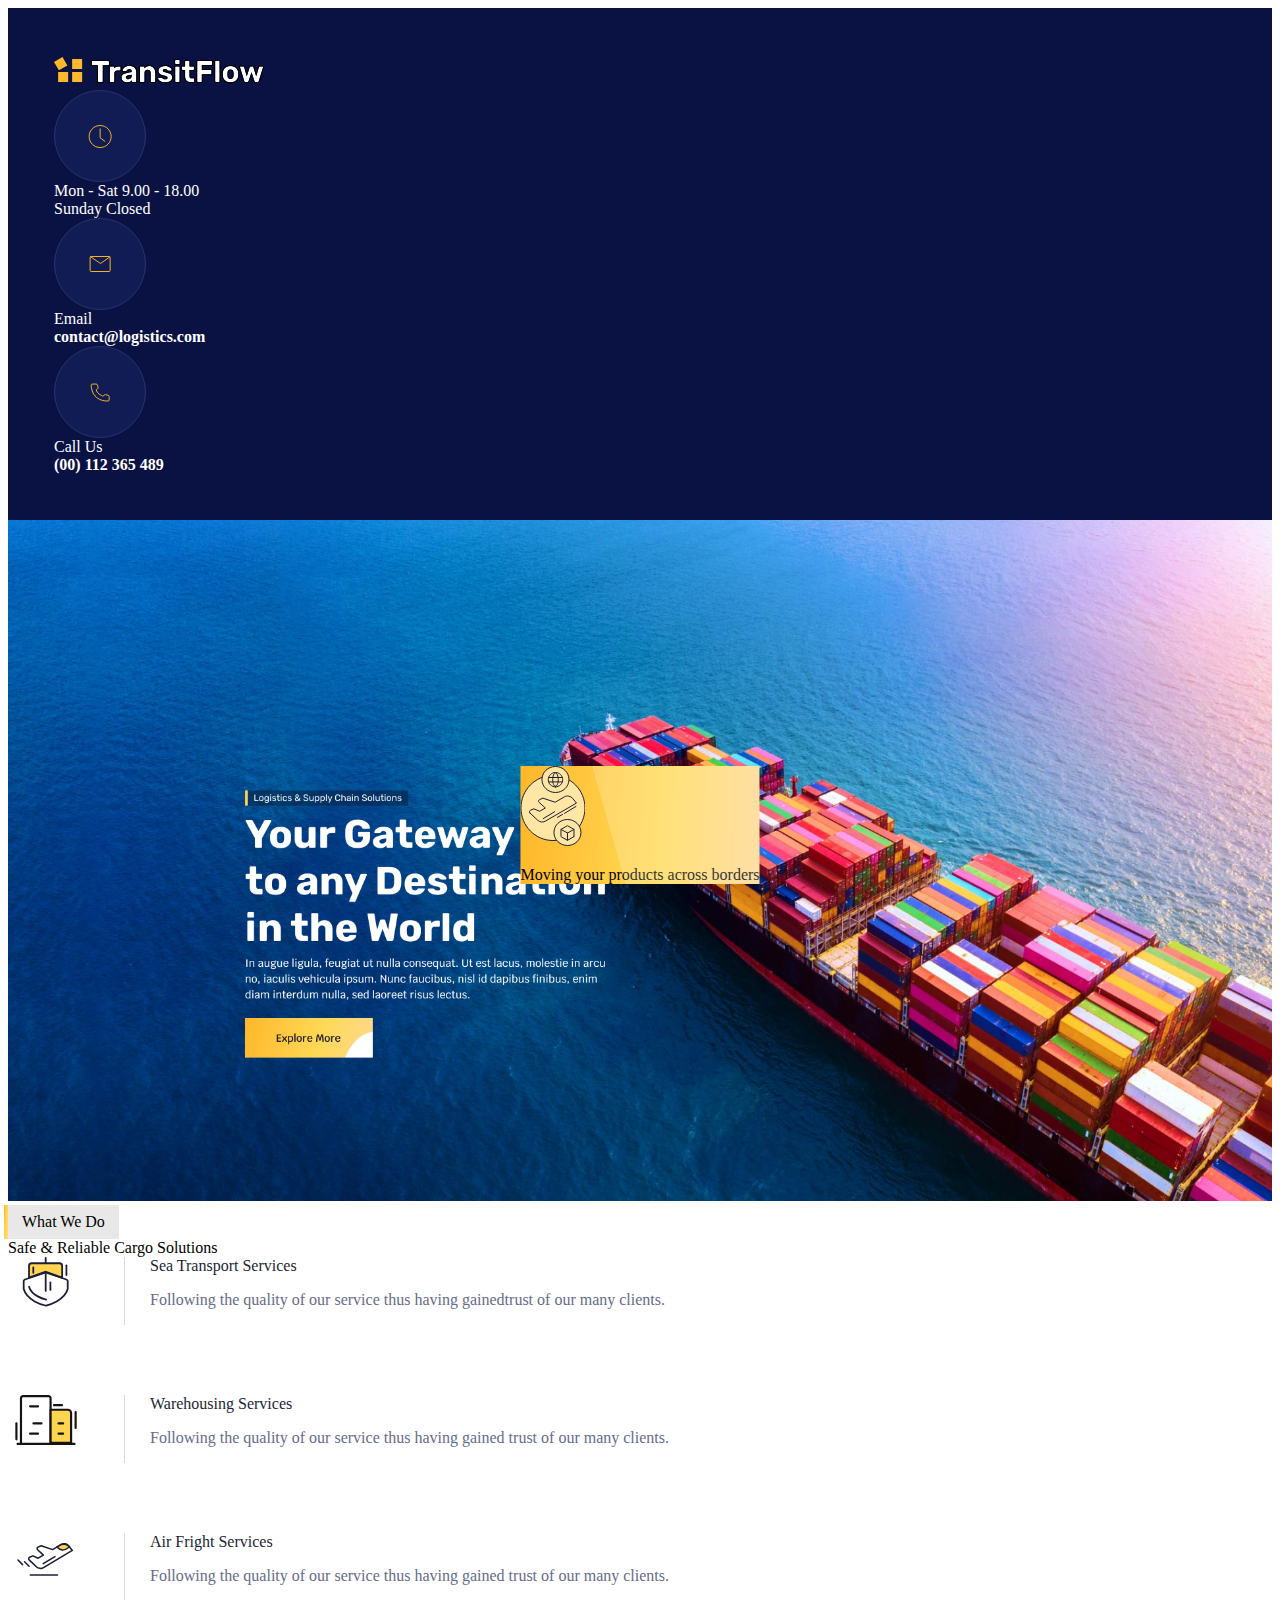
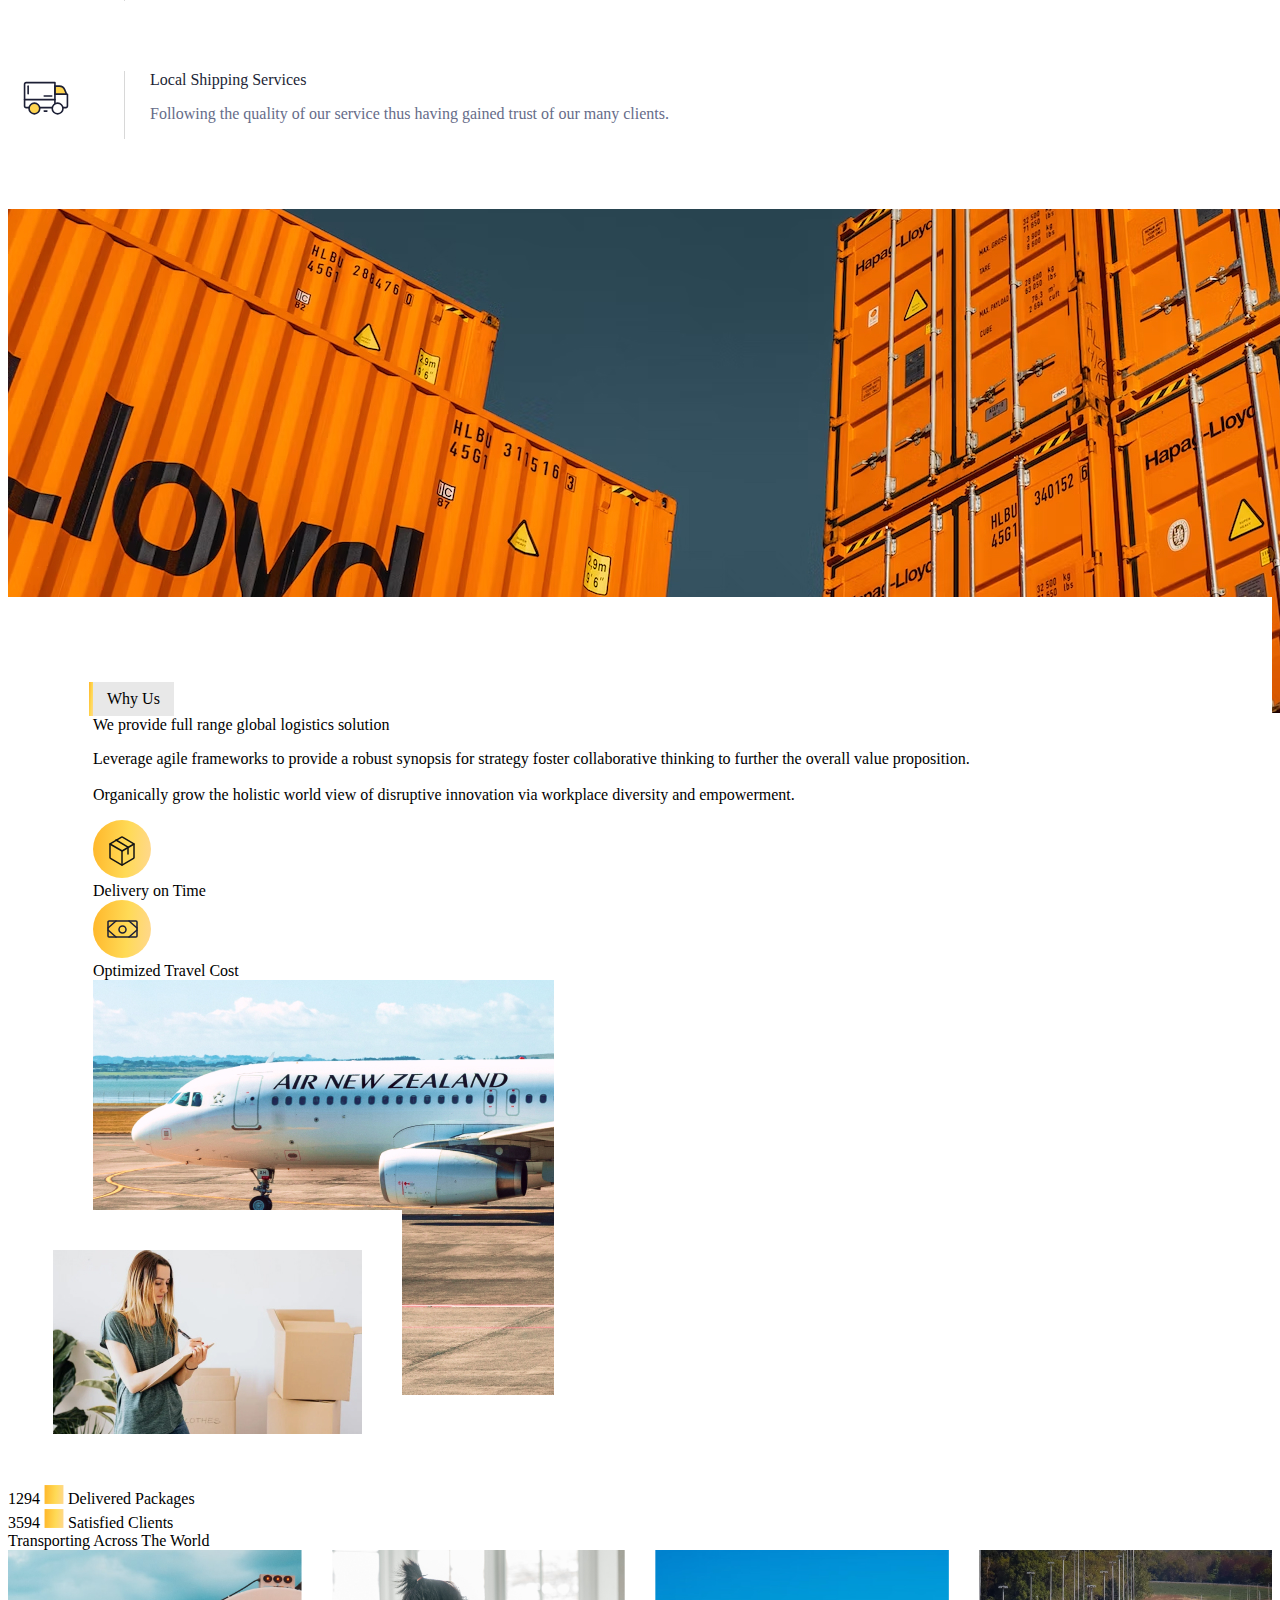
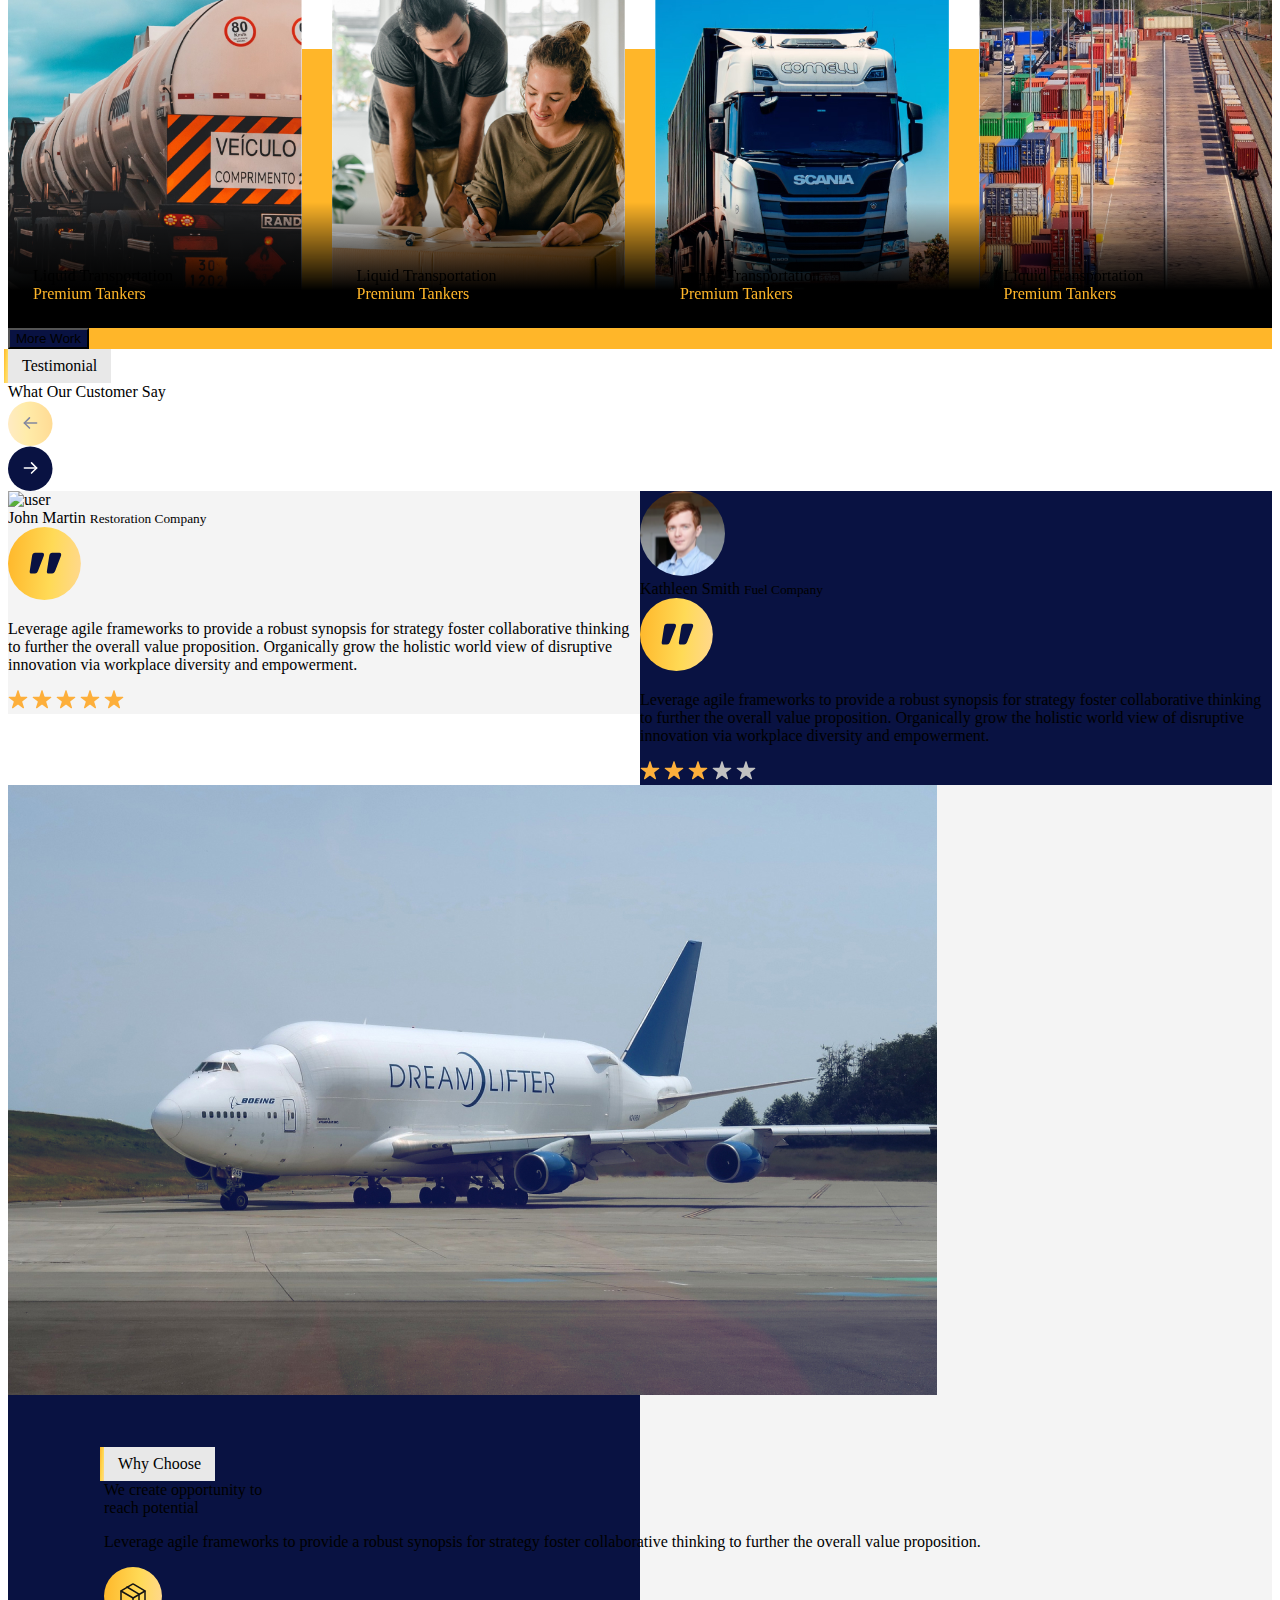
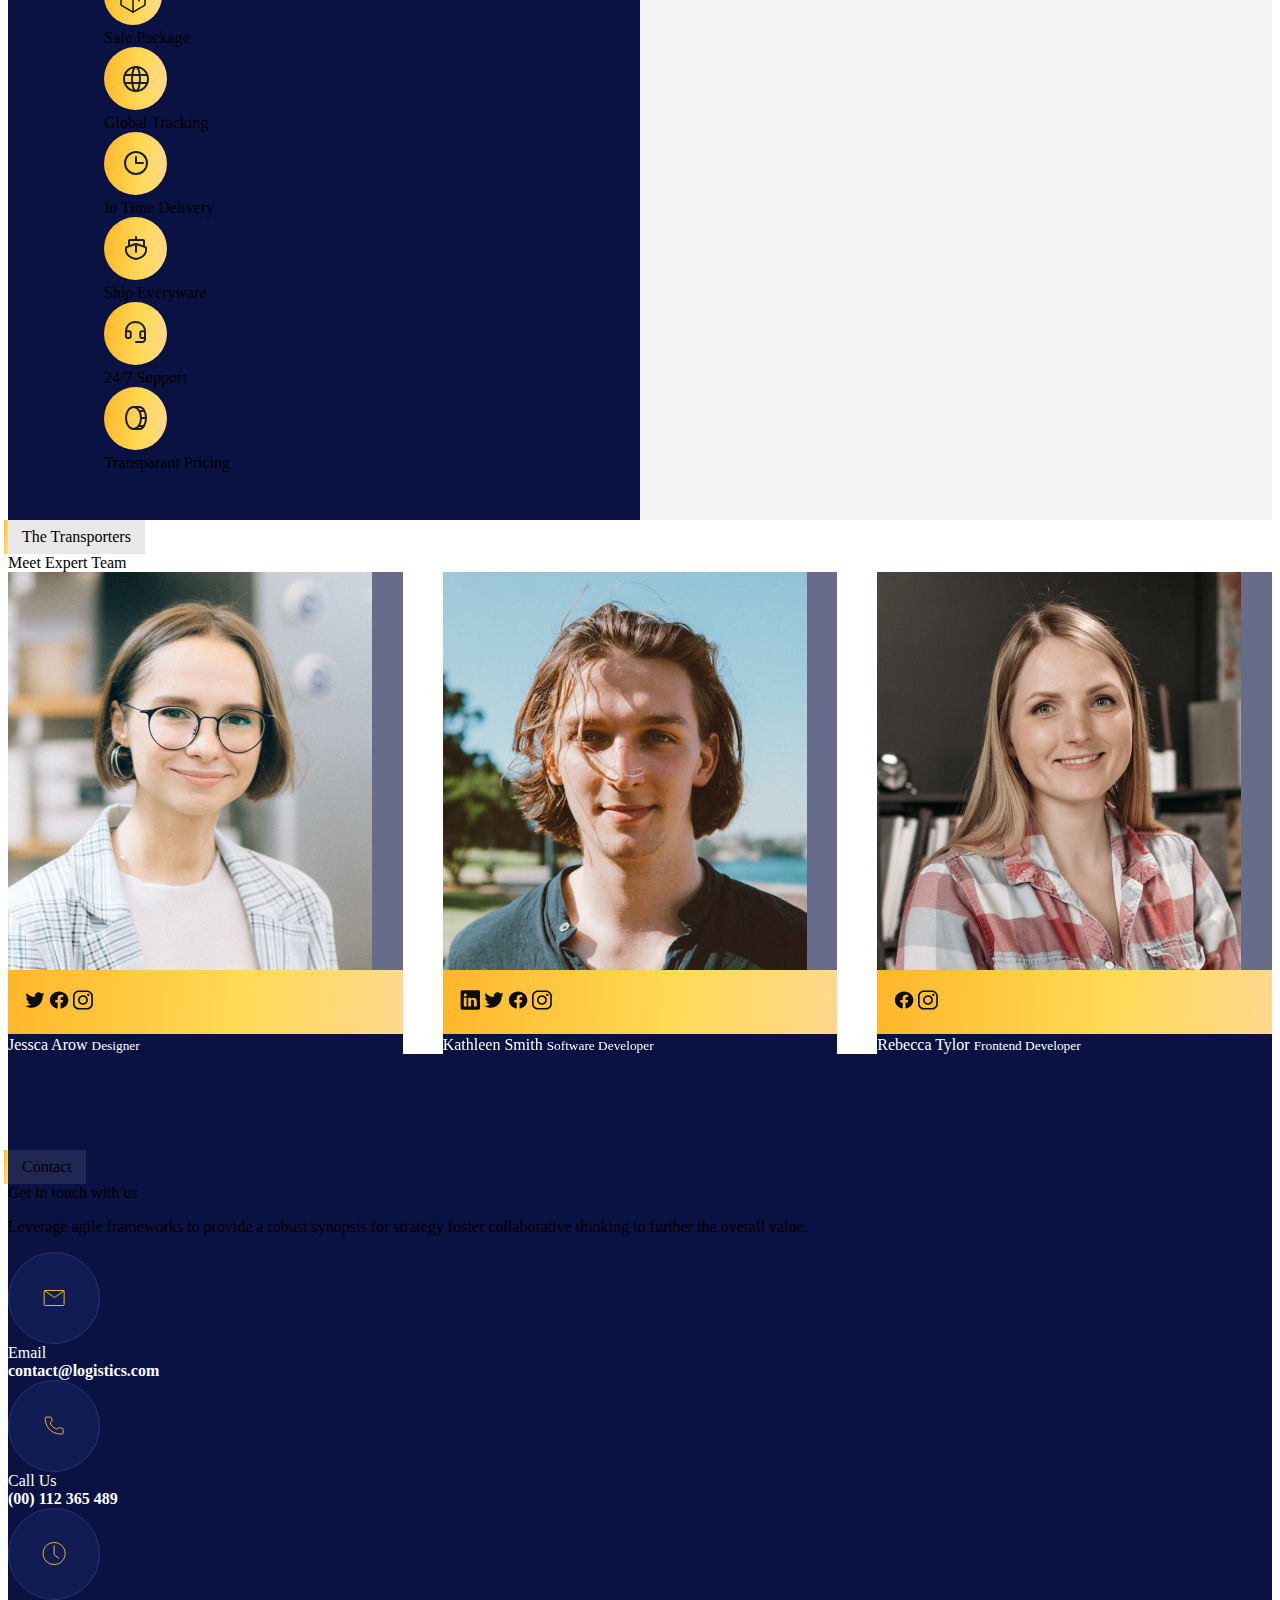
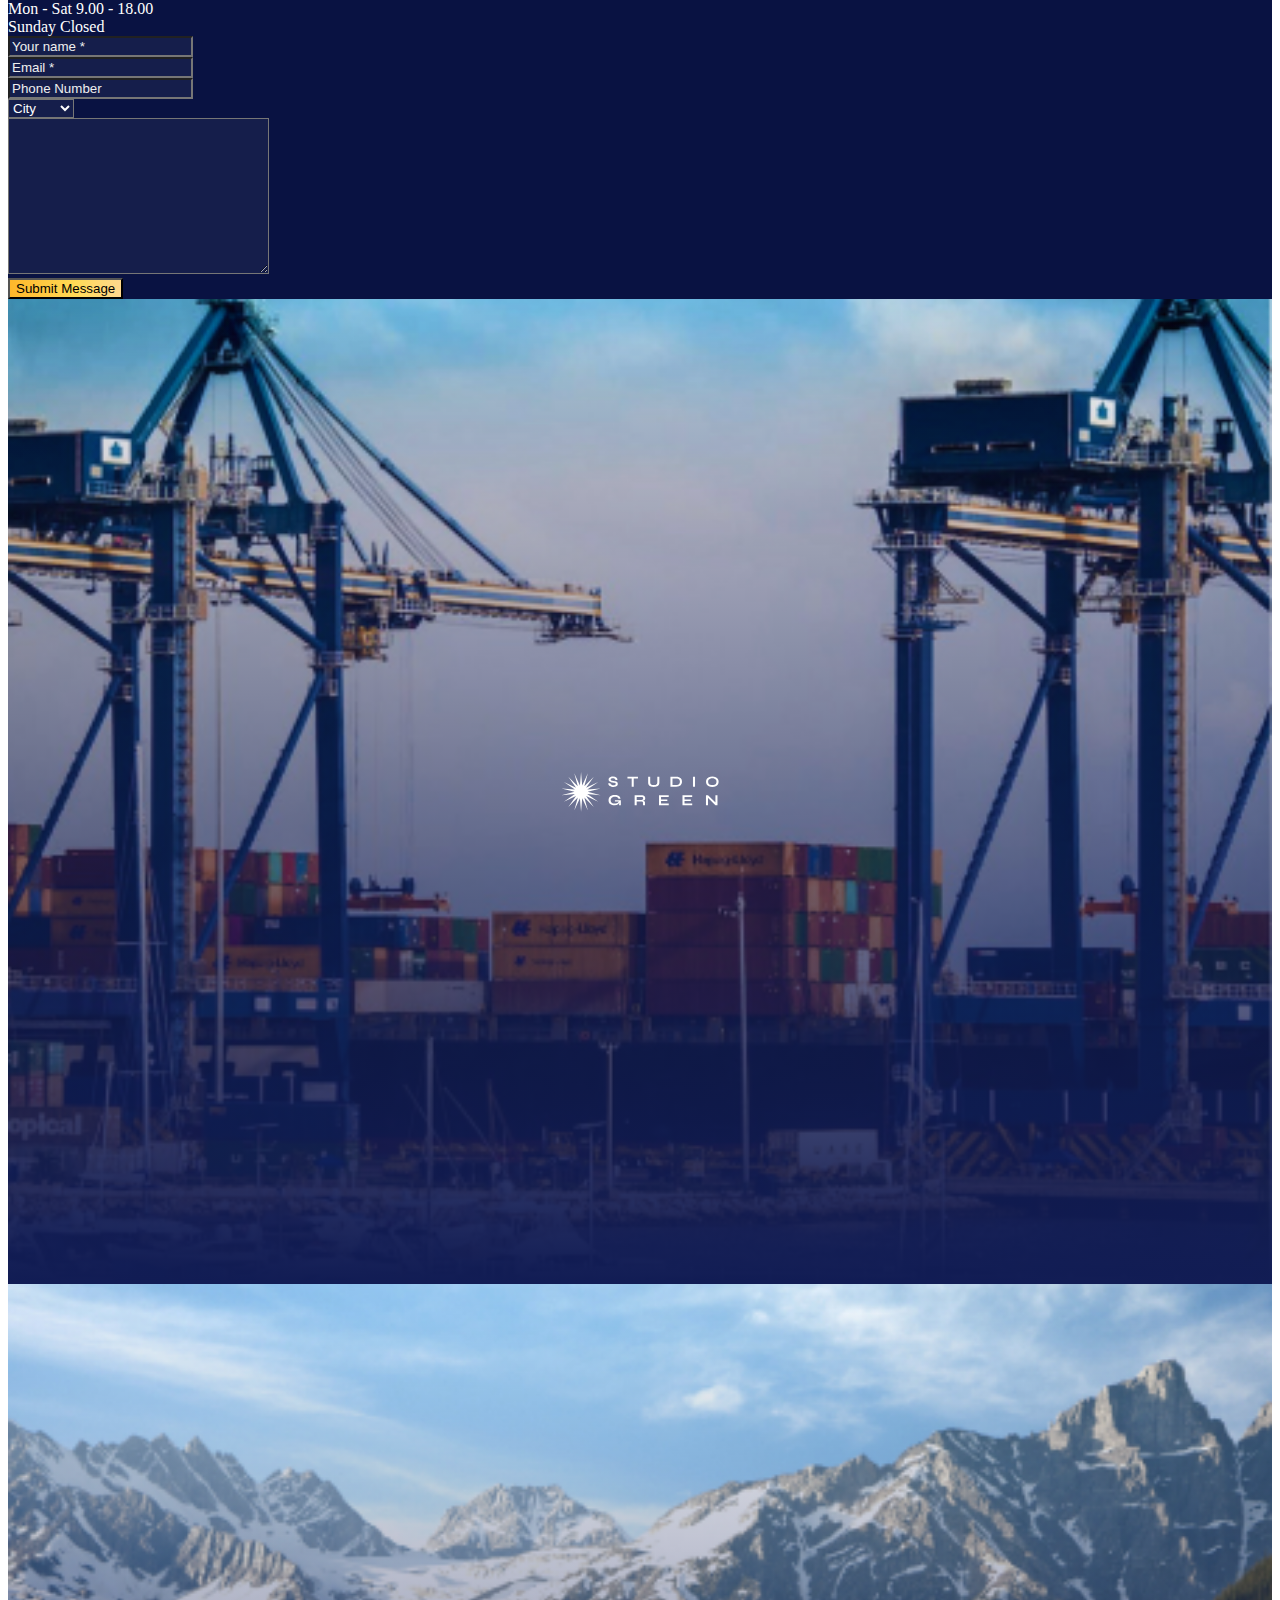
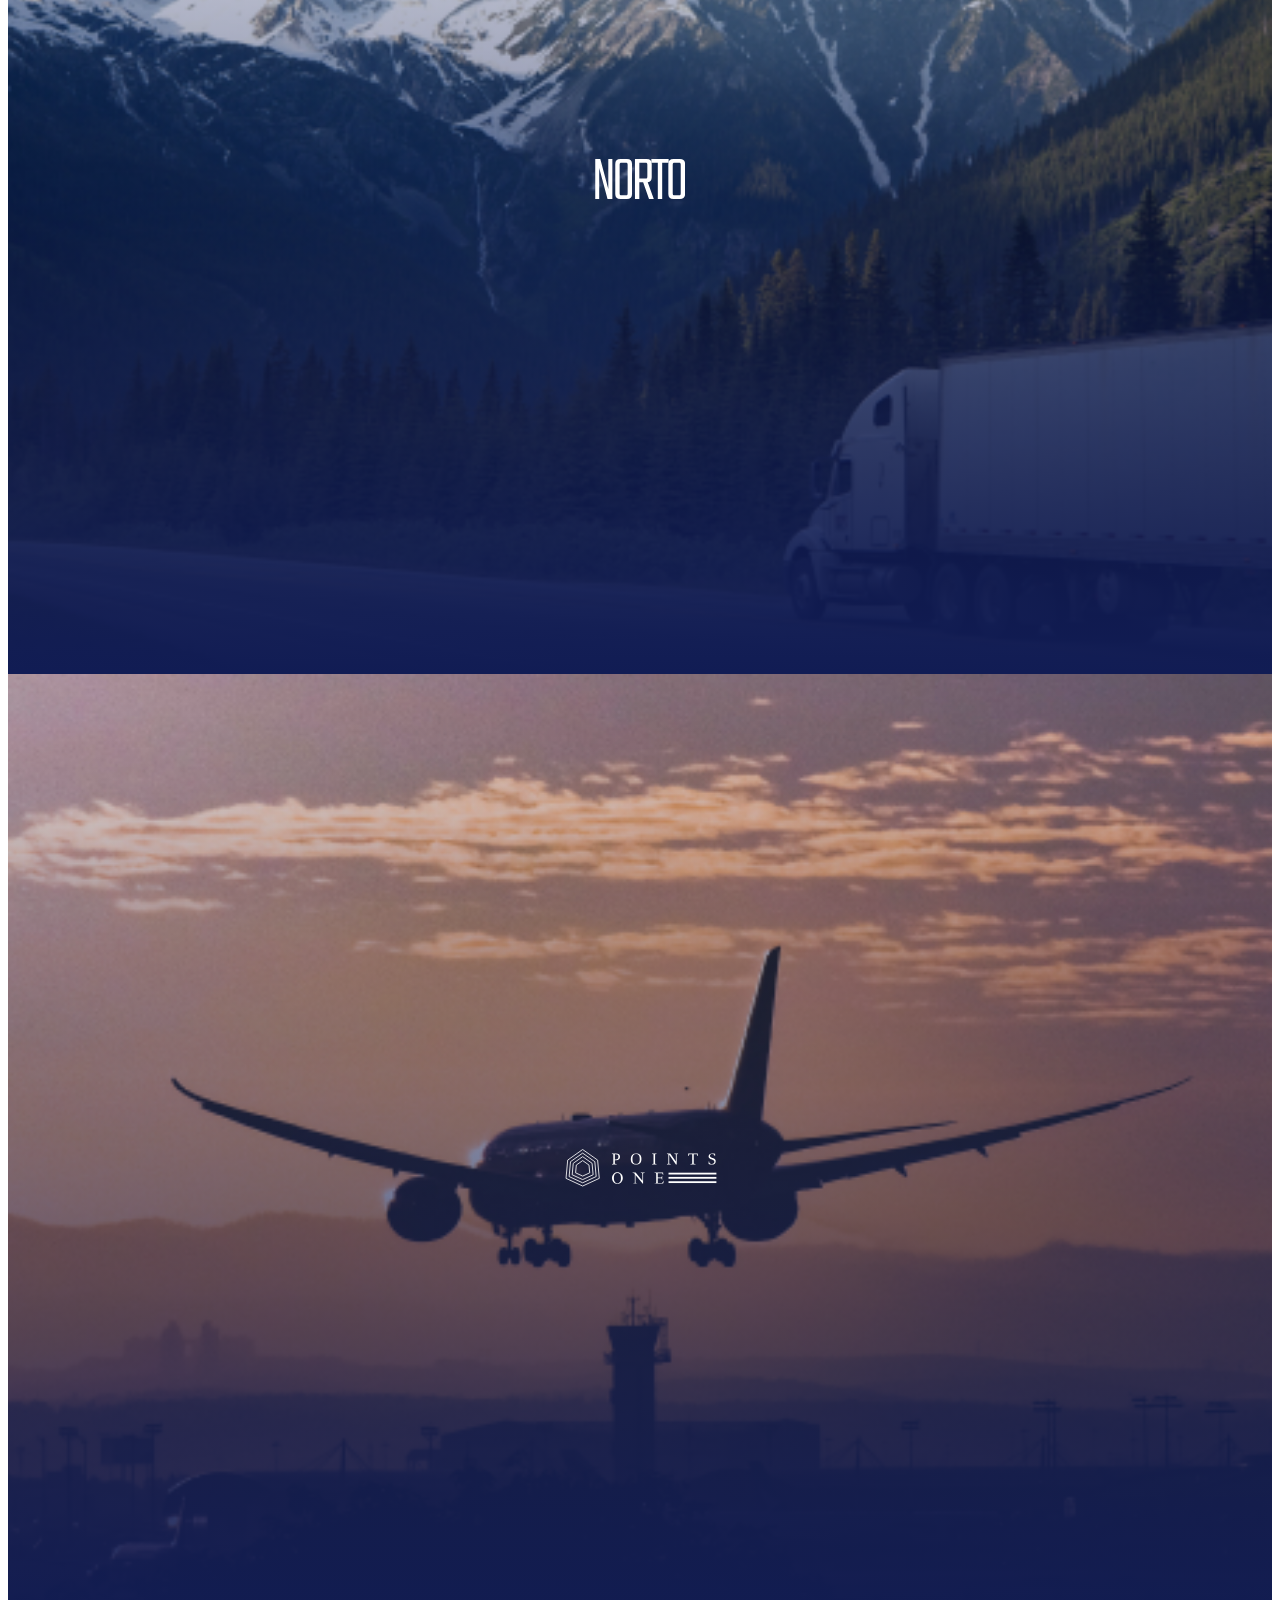
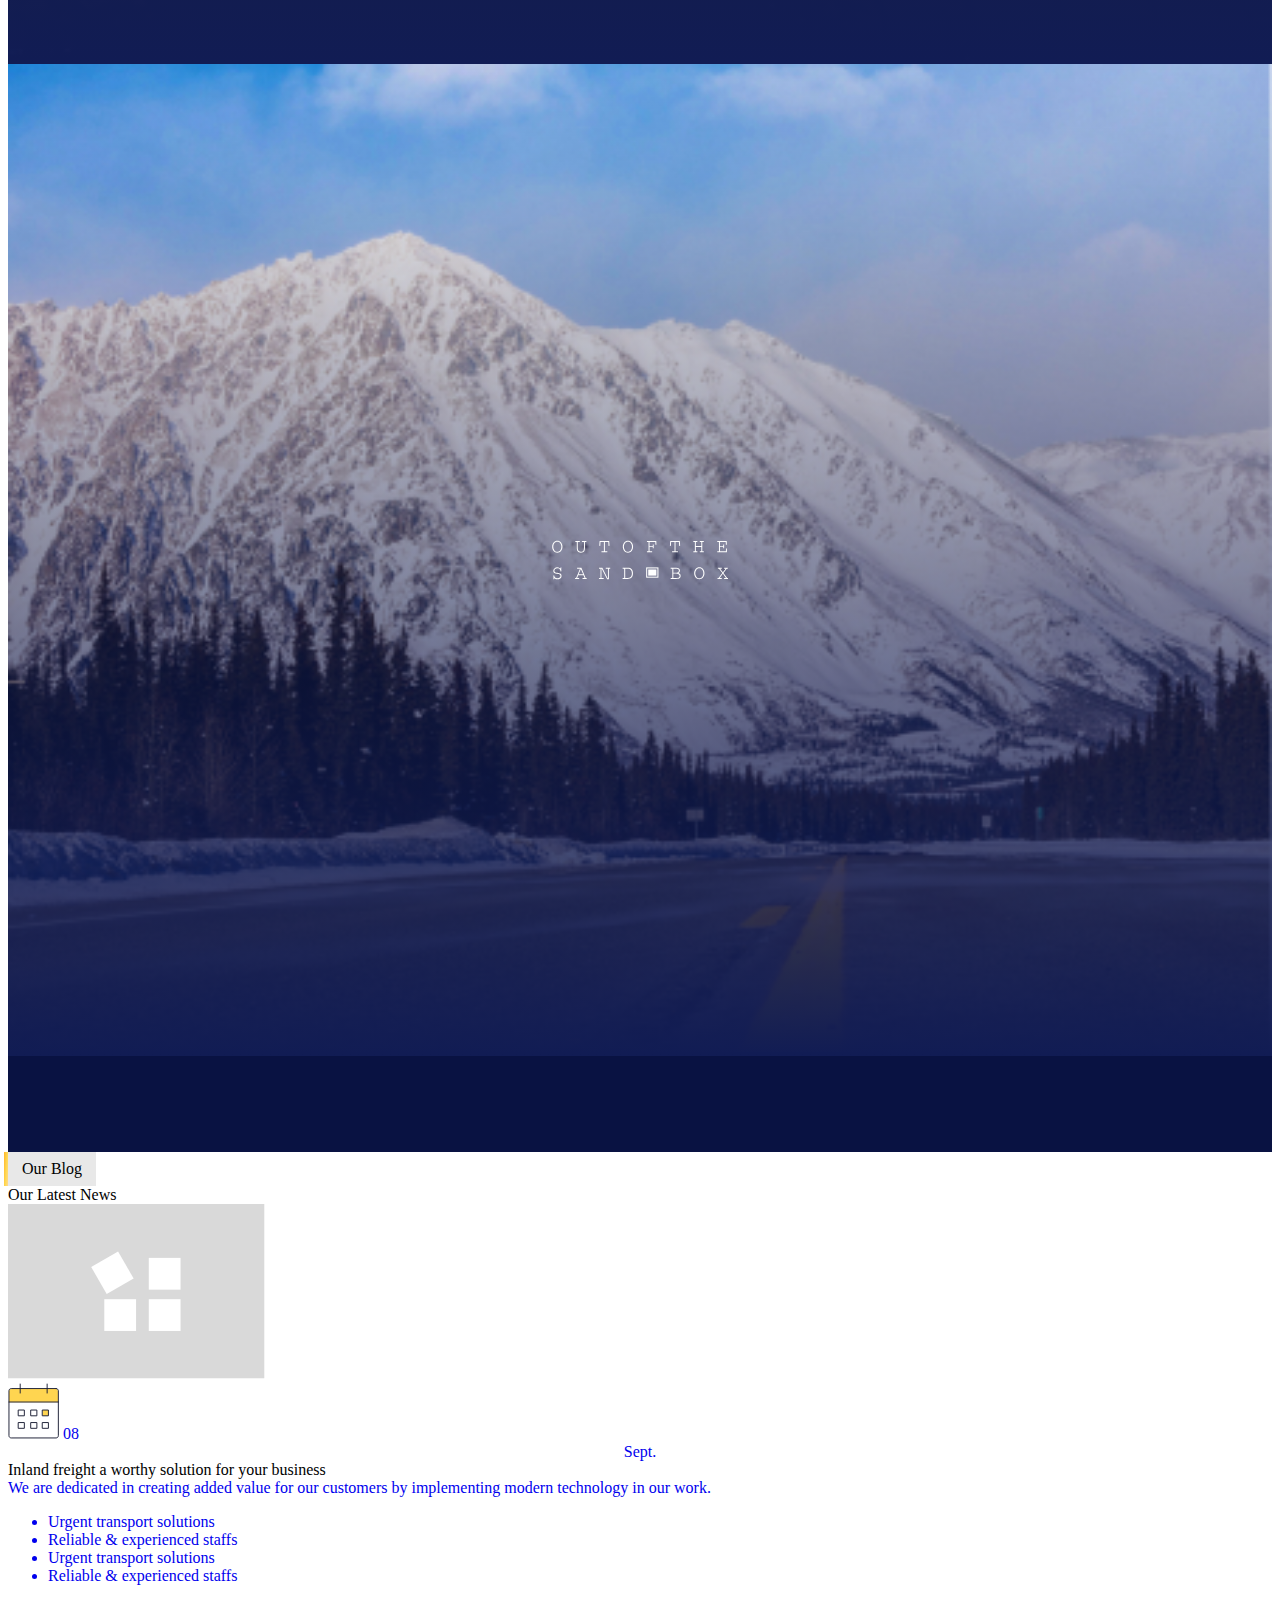
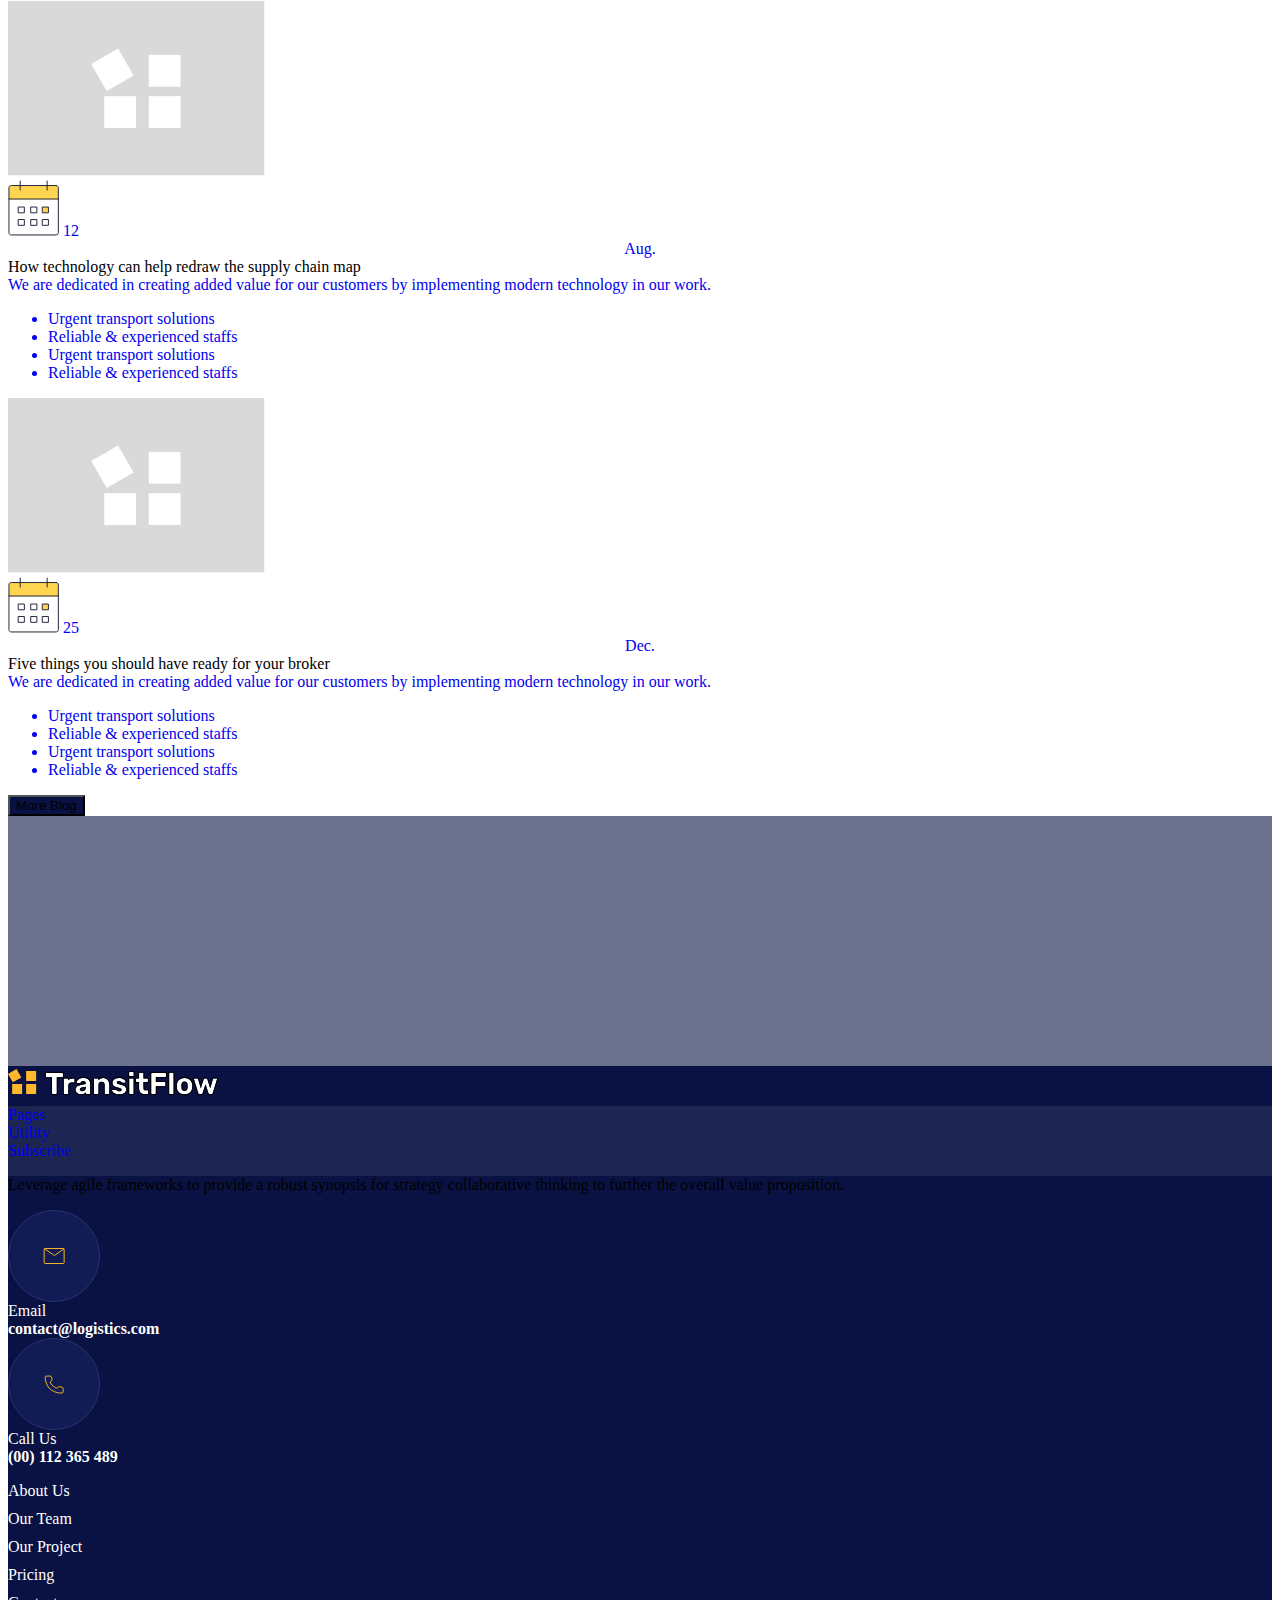
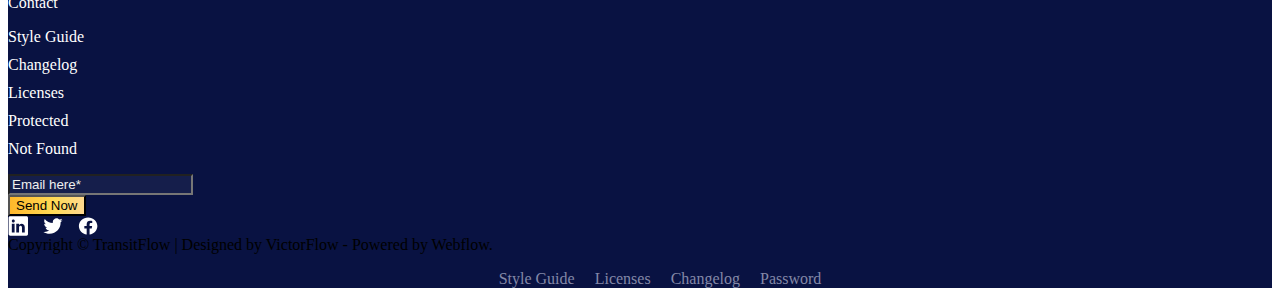
==== index.html @ a7f4aebb "created footer" ====
<!DOCTYPE html>
<html lang="en">

<head>
  <meta charset="UTF-8" />
  <meta name="viewport" content="width=device-width, initial-scale=1.0" />
  <title>Document</title>
  <link href="https://cdn.jsdelivr.net/npm/bootstrap@5.3.2/dist/css/bootstrap.min.css" rel="stylesheet" integrity="sha384-T3c6CoIi6uLrA9TneNEoa7RxnatzjcDSCmG1MXxSR1GAsXEV/Dwwykc2MPK8M2HN" crossorigin="anonymous" />
  <link rel="stylesheet" href="https://cdn.jsdelivr.net/npm/swiper@11/swiper-bundle.min.css" />
  <link rel="stylesheet" href="assets/css/style.min.css" />
</head>

<body>
  <header>
    <div class="bg-main-blue">
      <div class="header-wrapper">
        <div class="container">
          <div class="row">
            <div class="col-4">
              <div class="logo-wrapper">
                <img src="assets/img/logo.svg" alt="firma adi" />
              </div>
            </div>
            <div class="col-8">
              <div class="row">
                <div class="col-4">
                  <div class="d-flex">
                    <div class="icon-wrapper">
                      <img src="assets/img/icon/time.svg" alt="time" />
                    </div>
                    <div class="info-wrapper">
                      Mon - Sat 9.00 - 18.00 <br />
                      Sunday Closed
                    </div>
                  </div>
                </div>
                <div class="col-4">
                  <div class="d-flex">
                    <div class="icon-wrapper">
                      <img src="assets/img/icon/email.svg" alt="mail" />
                    </div>
                    <div class="info-wrapper">
                      Email <br />
                      <a href="mailto:contact@logistics.com">contact@logistics.com</a>
                    </div>
                  </div>
                </div>
                <div class="col-4">
                  <div class="d-flex">
                    <div class="icon-wrapper">
                      <img src="assets/img/icon/phone.svg" alt="phone" />
                    </div>
                    <div class="info-wrapper">
                      Call Us <br />
                      <a href="tel:(00)112365489"> (00) 112 365 489</a>
                    </div>
                  </div>
                </div>
              </div>
            </div>
          </div>
        </div>
      </div>
    </div>
  </header>

  <nav class="navbar navbar-expand-lg bg-main-blue bg-opacity-25" data-bs-theme="dark">
    <div class="container h-100">
      <button class="navbar-toggler" type="button" data-bs-toggle="collapse" data-bs-target="#navbarText" aria-controls="navbarText" aria-expanded="false" aria-label="Toggle navigation">
        <span class="navbar-toggler-icon"></span>
      </button>
      <div class="collapse navbar-collapse h-100" id="navbarText">
        <ul class="navbar-nav me-auto mb-2 mb-lg-0">
          <li class="nav-item">
            <a class="nav-link active" aria-current="page" href="#">Home</a>
          </li>
          <li class="nav-item">
            <a class="nav-link" href="#">About</a>
          </li>
          <li class="nav-item">
            <a class="nav-link" href="#">Pages</a>
          </li>
          <li class="nav-item">
            <a class="nav-link" href="#">Project</a>
          </li>
          <li class="nav-item">
            <a class="nav-link" href="#">Contact</a>
          </li>
        </ul>
        <span class="navbar-end">
          <div class="navbar-social-media">
            <a href="#">
              <i class="icon icon-instagram"></i>
            </a>
            <a href="#">
              <i class="icon icon-facebook"></i>
            </a>
            <a href="#">
              <i class="icon icon-twitter"></i>
            </a>
            <a href="#">
              <i class="icon icon-linkedin"></i>
            </a>
          </div>
          <a href="#" class="navbar-quick-btn">Request Quote</a>
        </span>
      </div>
    </div>
  </nav>

  <section>
    <div class="slider-wrapper">
      <img src="assets/img/slider/slider-1.png" class="w-100 h-100" alt="slider-1" />
    </div>
  </section>

  <section class="py-5">
    <div class="container">
      <div class="row">
        <div class="col-3">
          <div class="section-top-info">
            What We Do
          </div>
          <div class="section-heading pt-3">
            <span class="fs-1 lh-sm fw-bolder">Safe & Reliable Cargo Solutions</span>
          </div>
        </div>
        <div class="col-9">
          <div class="row">
            <div class="col-6">
              <div class="feature-card">
                <div class="feature-card-image">
                  <img src="assets/img/feature/icon-1.svg" alt="Sea Transport Services" />
                </div>
                <div class="feature-card-info">
                  <span class="d-block fs-4 fw-medium mb-1 title">Sea Transport Services</span>
                  <p>Following the quality of our service thus having gainedtrust of our many clients.</p>
                </div>
              </div>
            </div>
            <div class="col-6">
              <div class="feature-card">
                <div class="feature-card-image">
                  <img src="assets/img/feature/icon-2.svg" alt="Warehousing Services" />
                </div>
                <div class="feature-card-info">
                  <span class="d-block fs-4 fw-medium mb-1 title">Warehousing Services</span>
                  <p>Following the quality of our service thus having gained trust of our many clients.</p>
                </div>
              </div>
            </div>
            <div class="col-6">
              <div class="feature-card">
                <div class="feature-card-image">
                  <img src="assets/img/feature/icon-3.svg" alt="Air Fright Services" />
                </div>
                <div class="feature-card-info">
                  <span class="d-block fs-4 fw-medium mb-1 title">Air Fright Services</span>
                  <p> Following the quality of our service thus having gained trust of our many clients.</p>
                </div>
              </div>
            </div>
            <div class="col-6">
              <div class="feature-card">
                <div class="feature-card-image">
                  <img src="assets/img/feature/icon-4.svg" alt="Local Shipping Services" />
                </div>
                <div class="feature-card-info">
                  <span class="d-block fs-4 fw-medium mb-1 title">Local Shipping Services</span>
                  <p>Following the quality of our service thus having gained trust of our many clients. </p>
                </div>
              </div>
            </div>
          </div>
        </div>
      </div>
    </div>
  </section>

  <section>
    <img src="assets/img/background/bg-section-global-logistics.jpg" alt="" class="w-100" />
    <div class="container">
      <div class="global-logistics-wrapper">
        <div class="row justify-content-between space-between">
          <div class="col-6">
            <div>
              <div class="section-top-info">Why Us</div>
              <div class="sectin-heading pt-3 mb-3">
                <span class="fs-2 lh-sm fw-bolder">
                  We provide full range global logistics solution
                </span>
              </div>
              <p class="text-secondary">
                Leverage agile frameworks to provide a robust synopsis for strategy foster collaborative thinking to further the overall value proposition.
                <br><br>
                Organically grow the holistic world view of disruptive innovation via workplace diversity and empowerment.
              </p>
              <div class="feature-btn-wrapper">
                <div class="d-flex align-items-center mb-3">
                  <div class="feature-btn-image me-3">
                    <img src="assets/img/icon/box-bg-content.svg">
                  </div>
                  <div class="feature-btn-content fs-5 fw-medium">
                    Delivery on Time
                  </div>
                </div>
                <div class="d-flex align-items-center mb-3">
                  <div class="feature-btn-image me-3">
                    <img src="assets/img/icon/money-bg-content.svg">
                  </div>
                  <div class="feature-btn-content fs-5 fw-medium">
                    Optimized Travel Cost
                  </div>
                </div>
              </div>
            </div>
          </div>

          <div class="col-5">
            <div class="image-wrapper">
              <img src="assets/img/section/fly.jpg" class="img-1" alt="fly">
              <img src="assets/img/section/packets.jpg" class="img-2" alt="packets">
            </div>
          </div>
        </div>
  </section>

  <section>
    <div class="container py-4">
      <div class="row p-0 border-bottom border-top g-0">
        <div class="col-6 border-end p-4">
          <div class="d-flex align-items-center justify-content-center gap-3">
            <span class="fw-bold fs-1">1294</span>
            <i class="icon icon-pattern"></i>
            <span>Delivered Packages</span>
          </div>
        </div>
        <div class="col-6 p-4">
          <div class="d-flex align-items-center justify-content-center gap-3">
            <span class="fw-bold fs-1">3594</span>
            <i class="icon icon-pattern"></i>
            <span>Satisfied Clients</span>
          </div>
        </div>
      </div>
    </div>
  </section>

  <section>
    <div class="container py-4">
      <span class="d-flex fs-4 fw-bolder mb-4 justify-content-center">
        Transporting Across The World
      </span>
      <div class="swiper mySwiper">
        <div class="swiper-wrapper">
          <div class="swiper-slide">
            <div class="card-blog">
              <div class="card-blog-image">
                <img src="assets/img/blog/1.jpg">
              </div>
              <div class="card-blog-content">
                <div class="span text-white fw-bold">Liquid Transportation</div>
                <div class="span bg-main-two">Premium Tankers</div>
              </div>
            </div>
          </div>
          <div class="swiper-slide">
            <div class="card-blog">
              <div class="card-blog-image">
                <img src="assets/img/blog/2.jpg">
              </div>
              <div class="card-blog-content">
                <div class="span text-white fw-bold">Liquid Transportation</div>
                <div class="span bg-main-two">Premium Tankers</div>
              </div>
            </div>
          </div>
          <div class="swiper-slide">
            <div class="card-blog">
              <div class="card-blog-image">
                <img src="assets/img/blog/3.jpg">
              </div>
              <div class="card-blog-content">
                <div class="span text-white fw-bold">Liquid Transportation</div>
                <div class="span bg-main-two">Premium Tankers</div>
              </div>
            </div>
          </div>
          <div class="swiper-slide">
            <div class="card-blog">
              <div class="card-blog-image">
                <img src="assets/img/blog/4.jpg">
              </div>
              <div class="card-blog-content">
                <div class="span text-white fw-bold">Liquid Transportation</div>
                <div class="span bg-main-two">Premium Tankers</div>
              </div>
            </div>
          </div>
          <div class="swiper-slide">
            <div class="card-blog">
              <div class="card-blog-image">
                <img src="assets/img/blog/5.jpg">
              </div>
              <div class="card-blog-content">
                <div class="span text-white fw-bold">Liquid Transportation</div>
                <div class="span bg-main-two">Premium Tankers</div>
              </div>
            </div>
          </div>
        </div>
        <div class="swiper-pagination"></div>
      </div>
      <button class="d-grid  mx-auto bg-main-blue text-white py-3 px-5 m-5 " type="button">
        More Work
      </button>
    </div>
    <div class="bg-slider">
    </div>
  </section>

  <section>
    <div class="container py-5">
      <div class="row mb-3">
        <div class="col-6">
          <div class="section-top-info">
            Testimonial
          </div>
          <div class="section-heading pt-3 mb-3">
            <span class="fs-2 lh-sm fw-bolder">What Our Customer Say</span>
          </div>
        </div>
        <div class="col-6">
          <div class="d-flex align-items-end justify-content-end h-100 pb-2">
            <div class="position-relative d-flex gap-1">
              <div class="btn-testimonial-arrow btn-testimonial-prev"></div>
              <div class="btn-testimonial-arrow btn-testimonial-next"></div>
            </div>
          </div>
        </div>
      </div>
      <div class="w-100">
        <div class="swiper userSwiper">
          <div class="swiper-wrapper">
            <div class="swiper-slide">
              <div class="card-testimonial p-3 p-md-5 p-3 p-md-5 bg-main-light">
                <div class="card-testimonial-header d-flex justify-content-between mb-5">
                  <div class="d-flex align-items-center gap-3">
                    <img src="assets/img/testimonial/user-2.svg" class="rounded-circle" width="85" height="85" alt="user">
                    <div class="d-flex flex-column">
                      <span class="fs-5 fw-semibold">John Martin</span>
                      <small>Restoration Company</small>
                    </div>
                  </div>
                  <img src="assets/img/icon/comment.svg" class="d-none d-md-inline-block" alt="comment">
                </div>
                <div class="card-testimonial-content">
                  <p class="mb-4">
                    Leverage agile frameworks to provide a robust synopsis for strategy foster collaborative thinking to further the overall value proposition. Organically grow the holistic world view of disruptive innovation via workplace diversity and empowerment.
                  </p>
                  <div class="d-flex gap-1">
                    <i class="icon icon-star active"></i>
                    <i class="icon icon-star active"></i>
                    <i class="icon icon-star active"></i>
                    <i class="icon icon-star active"></i>
                    <i class="icon icon-star active"></i>
                  </div>
                </div>
              </div>
            </div>
            <div class="swiper-slide">
              <div class="card-testimonial p-3 p-md-5 bg-main-blue text-white">
                <div class="card-testimonial-header d-flex justify-content-between mb-5">
                  <div class="d-flex align-items-center gap-3">
                    <img src="assets/img/testimonial/user-1.svg" class="rounded-circle" width="85" height="85" alt="user">
                    <div class="d-flex flex-column">
                      <span class="fs-5 fw-semibold">Kathleen Smith</span>
                      <small>Fuel Company</small>
                    </div>
                  </div>
                  <img src="assets/img/icon/comment.svg" alt="comment">
                </div>
                <div class="card-testimonial-content">
                  <p class="mb-4">
                    Leverage agile frameworks to provide a robust synopsis for strategy foster collaborative thinking to further the overall value proposition. Organically grow the holistic world view of disruptive innovation via workplace diversity and empowerment.
                  </p>
                  <div class="d-flex gap-1">
                    <i class="icon icon-star active"></i>
                    <i class="icon icon-star active"></i>
                    <i class="icon icon-star active"></i>
                    <i class="icon icon-star"></i>
                    <i class="icon icon-star"></i>
                  </div>
                </div>
              </div>
            </div>
            <div class="swiper-slide">
              <div class="card-testimonial p-3 p-md-5 bg-main-light">
                <div class="card-testimonial-header d-flex justify-content-between mb-5">
                  <div class="d-flex align-items-center gap-3">
                    <img src="assets/img/testimonial/user-2.svg" class="rounded-circle" width="85" height="85" alt="user">
                    <div class="d-flex flex-column">
                      <span class="fs-5 fw-semibold">John Martin</span>
                      <small>Restoration Company</small>
                    </div>
                  </div>
                  <img src="assets/img/icon/comment.svg" alt="comment">
                </div>
                <div class="card-testimonial-content">
                  <p class="mb-4">
                    Leverage agile frameworks to provide a robust synopsis for strategy foster collaborative thinking to further the overall value proposition. Organically grow the holistic world view of disruptive innovation via workplace diversity and empowerment.
                  </p>
                  <div class="d-flex gap-1">
                    <i class="icon icon-star active"></i>
                    <i class="icon icon-star active"></i>
                    <i class="icon icon-star active"></i>
                    <i class="icon icon-star active"></i>
                    <i class="icon icon-star active"></i>
                  </div>
                </div>
              </div>
            </div>

          </div>
        </div>
      </div>
    </div>
  </section>

  <section class="bg-two-color">
    <div class="container">
      <div class="row">
        <div class="col-6 p-5">
          <div class="fly-img-wrapper position-relative">
            <img src="assets/img/transport/flaight.jpg" class="w-100 h-100" alt="fly">
            <div class="fly-img-content">
              <div class="fly-img-desc">
                <div class="z-1 d-flex align-items-center p-2 gap-3 position-relative">
                  <img src="assets/img/transport/plain.svg" alt="fly icon">
                  <p class="m-0 fw-semibold">
                    Moving your products across borders
                  </p>
                </div>
              </div>
            </div>
          </div>
        </div>
        <div class="col-6 fly-img-right mb-5 mt-5">
          <div>
            <div class="section-top-info py-0">
              Why Choose
            </div>
            <div class="section-heading pt-3 mb-3">
              <span class="fs-2 lh-sm fw-bolder">We create opportunity to<br> reach potential</span>
            </div>
            <p class="text-secondary mb-4">
              Leverage agile frameworks to provide a robust synopsis for strategy foster collaborative thinking to further the overall value proposition.
            </p>
          </div>
          <div class="feature-btn-wrapper">
            <div class="row">
              <div class="col-6">
                <div class="d-flex align-items-center mb-3">
                  <div class="feature-btn-image me-3">
                    <img src="assets/img/icon/box-bg-content.svg" alt="box">
                  </div>
                  <div class="feature-btn-content fs-6 fw-medium">
                    Safe Package
                  </div>
                </div>
                <div class="d-flex align-items-center mb-3">
                  <div class="feature-btn-image me-3">
                    <img src="assets/img/icon/global-bg-content.svg" alt="money">
                  </div>
                  <div class="feature-btn-content fs-6 fw-medium">
                    Global Tracking
                  </div>
                </div>
                <div class="d-flex align-items-center">
                  <div class="feature-btn-image me-3">
                    <img src="assets/img/icon/time-bg-content.svg" alt="money">
                  </div>
                  <div class="feature-btn-content fs-6 fw-medium">
                    In Time Delivery
                  </div>
                </div>
              </div>
              <div class="col-6">
                <div class="d-flex align-items-center mb-3">
                  <div class="feature-btn-image me-3">
                    <img src="assets/img/icon/ship-bg-content.svg" alt="box">
                  </div>
                  <div class="feature-btn-content fs-6 fw-medium">
                    Ship Everyware
                  </div>
                </div>
                <div class="d-flex align-items-center mb-3">
                  <div class="feature-btn-image me-3">
                    <img src="assets/img/icon/support-bg-content.svg" alt="money">
                  </div>
                  <div class="feature-btn-content fs-6 fw-medium">
                    24/7 Support
                  </div>
                </div>
                <div class="d-flex align-items-center">
                  <div class="feature-btn-image me-3">
                    <img src="assets/img/icon/pricing-bg-content.svg" alt="money">
                  </div>
                  <div class="feature-btn-content fs-6 fw-medium">
                    Transparant Pricing
                  </div>
                </div>
              </div>
            </div>
          </div>
        </div>
      </div>
    </div>
  </section>

  <section>
    <div class="container py-5">
      <div class="text-center">
        <div class="section-top-info p-0">
          The Transporters
        </div>
        <div class="section-heading pt-2 mb-3">
          <span class="d-flex fs-4 fw-bolder mb-4 justify-content-center">
            Meet Expert Team
          </span>
        </div>
      </div>
      <div class="w-100">
        <div class="swiper teamSwiper">
          <div class="swiper-wrapper">
            <div class="swiper-slide">
              <div class="card-user-wrapper">
                <img src="assets/img/team/person-1.jpg" class="w-100" alt="user 1">
                <div class="card-user-info">
                  <div class="d-flex justify-content-end">
                    <div class="user-social-media d-flex gap-3">
                      <a href="#">
                        <i class="icon icon-twitter"></i>
                      </a>
                      <a href="#">
                        <i class="icon icon-facebook"></i>
                      </a>
                      <a href="#">
                        <i class="icon icon-instagram"></i>
                      </a>
                    </div>
                  </div>
                  <div class="card-user-info-desc px-4 pb-4">
                    <span class="d-block fs-4">Jessca Arow</span>
                    <small>Designer</small>
                  </div>
                </div>
              </div>
            </div>
            <div class="swiper-slide">
              <div class="card-user-wrapper">
                <img src="assets/img/team/person-2.jpg" class="w-100" alt="user 2">
                <div class="card-user-info">
                  <div class="d-flex justify-content-end">
                    <div class="user-social-media d-flex gap-3">
                      <a href="#">
                        <i class="icon icon-linkedin"></i>
                      </a>
                      <a href="#">
                        <i class="icon icon-twitter"></i>
                      </a>
                      <a href="#">
                        <i class="icon icon-facebook"></i>
                      </a>
                      <a href="#">
                        <i class="icon icon-instagram"></i>
                      </a>
                    </div>
                  </div>
                  <div class="card-user-info-desc px-4 pb-4">
                    <span class="d-block fs-4">Kathleen Smith</span>
                    <small>Software Developer</small>
                  </div>
                </div>
              </div>
            </div>
            <div class="swiper-slide">
              <div class="card-user-wrapper">
                <img src="assets/img/team/person-3.jpg" class="w-100" alt="user 3">
                <div class="card-user-info">
                  <div class="d-flex justify-content-end">
                    <div class="user-social-media d-flex gap-3">
                      <a href="#">
                        <i class="icon icon-facebook"></i>
                      </a>
                      <a href="#">
                        <i class="icon icon-instagram"></i>
                      </a>
                    </div>
                  </div>
                  <div class="card-user-info-desc px-4 pb-4">
                    <span class="d-block fs-4">Rebecca Tylor</span>
                    <small>Frontend Developer</small>
                  </div>
                </div>
              </div>
            </div>

          </div>
          <div class="swiper-pagination"></div>
        </div>
      </div>

    </div>
  </section>

  <section class="bg-main-blue py-7">
    <div class="container">
      <div class="row">
        <div class="col-4">
          <div>
            <div class="section-top-info bg-opacity-10 text-white">
              Contact
            </div>
            <div class="section-heading pt-3 mb-3 text-white">
              <span class="fs-2 lh-sm fw-bolder">Get in touch with us</span>
            </div>
            <p class="text-secondary text-white">
              Leverage agile frameworks to provide a robust synopsis for strategy foster collaborative thinking to further the overall value.
            </p>
          </div>
          <div class="w-100 mb-4">
            <div class="d-flex">
              <div class="icon-wrapper">
                <img src="assets/img/icon/email.svg" alt="mail">
              </div>
              <div class="info-wrapper">
                Email<br>
                <a href="mailto:contact@logistics.com">contact@logistics.com</a>
              </div>
            </div>
          </div>
          <div class="w-100 mb-4">
            <div class="d-flex">
              <div class="icon-wrapper">
                <img src="assets/img/icon/phone.svg" alt="phone">
              </div>
              <div class="info-wrapper">
                Call Us<br>
                <a href="tel:(00)112365489">(00) 112 365 489</a>
              </div>
            </div>
          </div>
          <div class="w-100">
            <div class="d-flex">
              <div class="icon-wrapper">
                <img src="assets/img/icon/time.svg" alt="time">
              </div>
              <div class="info-wrapper">
                Mon - Sat 9.00 - 18.00<br>
                Sunday Closed
              </div>
            </div>
          </div>
        </div>
        <div class="col-8">
          <form action="" class="contact-form">
            <div class="row">
              <div class="col-6 mb-4">
                <div class="input-group-lg">
                  <input type="text" class="form-control border-main-color rounded-1" name="name" id="name" placeholder="Your name *" required>
                </div>
              </div>
              <div class="col-6 mb-4">
                <div class="input-group-lg">
                  <input type="email" class="form-control border-main-color rounded-1" name="name" id="name" placeholder="Email *" required>
                </div>
              </div>
              <div class="col-6 mb-4">
                <div class="input-group-lg">
                  <input type="tel" class="form-control border-main-color rounded-1" name="name" id="name" placeholder="Phone Number">
                </div>
              </div>
              <div class="col-6 mb-4">
                <div class="input-group-lg">
                  <select class="form-control border-main-color rounded-1" name="country" id="country">
                    <option disabled selected>City</option>
                    <option value="Turkiye">Türkiye</option>
                    <option value="ABD">ABD</option>
                    <option value="Norvec">Norveç</option>
                  </select>
                </div>
              </div>
              <div class="col-12 mb-4">
                <textarea class="form-control border-main-color rounded-1" name="" id="" cols="30" rows="10"></textarea>
              </div>
              <div class="col-12">
                <button type="submit" class="btn bg-main-gradient rounded-1 py-3 px-4 fw-semibold">Submit Message</button>
              </div>
            </div>
          </form>
        </div>
      </div>
      <div class="row g-0 mt-5">
        <div class="col-6 col-md-3">
          <div class="card-brand">
            <div class="brand-bg">
              <img src="assets/img/brand/bg-brand-1.jpg" alt="brand name">
            </div>
            <img src="assets/img/brand/brand-1.svg" class="brand-logo" alt="brand logo">
          </div>
        </div>
        <div class="col-6 col-md-3">
          <div class="card-brand">
            <div class="brand-bg">
              <img src="assets/img/brand/bg-brand-2.jpg" alt="brand name">
            </div>
            <img src="assets/img/brand/brand-2-big.svg" class="brand-logo" alt="brand logo">
          </div>
        </div>
        <div class="col-6 col-md-3">
          <div class="card-brand">
            <div class="brand-bg">
              <img src="assets/img/brand/bg-brand-3.jpg" alt="brand name">
            </div>
            <img src="assets/img/brand/brand-3.svg" class="brand-logo" alt="brand logo">
          </div>
        </div>
        <div class="col-6 col-md-3">
          <div class="card-brand">
            <div class="brand-bg">
              <img src="assets/img/brand/bg-brand-4.jpg" alt="brand name">
            </div>
            <img src="assets/img/brand/brand-4.svg" class="brand-logo" alt="brand logo">
          </div>
        </div>
      </div>
    </div>
  </section>

  <section>
    <div class="container py-5">
      <div class="row">
        <div class="col-12 col-md-10 mx-auto">
          <div class="text-center">
            <div class="section-top-info">
              Our Blog
            </div>
            <div class="section-heading pt-3 mb-3">
              <span class="fs-2 lh-sm fw-bolder">Our Latest News</span>
            </div>
          </div>
          <div class="blog-list border-top">
            <article class="border-bottom">
              <a href="#">
                <div class="row my-3">
                  <div class="col-5">
                    <div class="blog-image">
                      <img src="assets/img/news/loading.svg" data-src="assets/img/news/post-1.jpg" class="lazyload w-100" alt="post-1" loading="lazy">
                      <div class="blog-image-hover">Read More</div>
                    </div>
                  </div>
                  <div class="col-1">
                    <div class="d-flex flex-column align-items-center">
                      <i class="icon icon-date"></i>
                      <time datetime="2023-11-11">
                        <span class="d-block text-black fs-2 fw-bolder">08</span>
                        <span class="info-month text-black">Sept.</span>
                      </time>
                    </div>
                  </div>
                  <div class="col-6 border-start">
                    <div class="blog-title fs-3 fw-semibold mb-3">
                      Inland freight a worthy solution for your business
                    </div>
                    <div class="blog-desc text-body-secondary">
                      <p>We are dedicated in creating added value for our customers by implementing modern technology in our work. </p>
                      <ul class="mt-3 text-black">
                        <li>Urgent transport solutions</li>
                        <li>Reliable & experienced staffs</li>
                        <li>Urgent transport solutions</li>
                        <li>Reliable & experienced staffs</li>
                      </ul>
                    </div>
                  </div>
                </div>
              </a>
            </article>
            <article class="border-bottom">
              <a href="#">
                <div class="row my-3">
                  <div class="col-5">
                    <div class="blog-image">
                      <img src="assets/img/news/loading.svg" data-src="assets/img/news/post-2.jpg" class="lazyload w-100" alt="post-2" loading="lazy">
                      <div class="blog-image-hover">Read More</div>
                    </div>
                  </div>
                  <div class="col-1">
                    <div class="d-flex flex-column align-items-center">
                      <i class="icon icon-date"></i>
                      <time datetime="2023-11-11">
                        <span class="d-block text-black fs-2 fw-bolder">12</span>
                        <span class="info-month text-black">Aug.</span>
                      </time>
                    </div>
                  </div>
                  <div class="col-6 border-start">
                    <div class="blog-title fs-3 fw-semibold mb-3">
                      How technology can help redraw the supply chain map
                    </div>
                    <div class="blog-desc text-body-secondary">
                      <p>We are dedicated in creating added value for our customers by implementing modern technology in our work. </p>
                      <ul class="mt-3 text-black">
                        <li>Urgent transport solutions</li>
                        <li>Reliable & experienced staffs</li>
                        <li>Urgent transport solutions</li>
                        <li>Reliable & experienced staffs</li>
                      </ul>
                    </div>
                  </div>
                </div>
              </a>
            </article>
            <article class="border-bottom">
              <a href="#">
                <div class="row my-3">
                  <div class="col-5">
                    <div class="blog-image">
                      <img src="assets/img/news/loading.svg" data-src="assets/img/news/post-1.jpg" class="lazyload w-100" alt="post-1" loading="lazy">
                      <div class="blog-image-hover">Read More</div>
                    </div>
                  </div>
                  <div class="col-1">
                    <div class="d-flex flex-column align-items-center">
                      <i class="icon icon-date"></i>
                      <time datetime="2023-11-11">
                        <span class="d-block text-black fs-2 fw-bolder">25</span>
                        <span class="info-month text-black">Dec.</span>
                      </time>
                    </div>
                  </div>
                  <div class="col-6 border-start">
                    <div class="blog-title fs-3 fw-semibold mb-3">
                      Five things you should have ready for your broker
                    </div>
                    <div class="blog-desc text-body-secondary">
                      <p>We are dedicated in creating added value for our customers by implementing modern technology in our work. </p>
                      <ul class="mt-3 text-black">
                        <li>Urgent transport solutions</li>
                        <li>Reliable & experienced staffs</li>
                        <li>Urgent transport solutions</li>
                        <li>Reliable & experienced staffs</li>
                      </ul>
                    </div>
                  </div>
                </div>
              </a>
            </article>
          </div>
        </div>

      </div>
      <button class="d-grid mx-auto bg-main-blue text-white fw-semibold py-3 px-5 m-5 mt-4" type="button">
        More Blog
      </button>
    </div>
  </section>

  <section>
    <div class="bg-footer-image"></div>
  </section>
  <footer>
    <div class="footer-top">
      <div class="container">
        <div class="row">
          <div class="col-4">
            <div class="footer-logo py-4 px-4">
              <img src="assets/img/logo.svg" alt="Firma Adı">
            </div>
          </div>
          <div class="col-2">
            <a href="#" class="d-block text-white py-4 fw-bolder fs-5">Pages</a>
          </div>
          <div class="col-2">
            <a href="#" class="d-block text-white py-4 fw-bolder fs-5">Utility</a>
          </div>
          <div class="col-4">
            <a href="#" class="d-block text-white py-4 fw-bolder fs-5">Subscribe</a>
          </div>
        </div>
      </div>
      <div class="bg-main-blue">
        <div class="container">
          <div class="row py-4">
            <div class="col-4">
              <div class="px-4">
                <p class="text-white">Leverage agile frameworks to provide a robust synopsis for strategy collaborative thinking to further the overall value proposition.</p>
                <div class="w-100 mb-3 mt-4">
                  <div class="d-flex">
                    <div class="icon-wrapper">
                      <img src="assets/img/icon/email.svg" alt="mail">
                    </div>
                    <div class="info-wrapper">
                      Email<br>
                      <a href="mailto:contact@logistics.com">contact@logistics.com</a>
                    </div>
                  </div>
                </div>
                <div class="w-100">
                  <div class="d-flex">
                    <div class="icon-wrapper">
                      <img src="assets/img/icon/phone.svg" alt="phone">
                    </div>
                    <div class="info-wrapper">
                      Call Us<br>
                      <a href="tel:(00)112365489">(00) 112 365 489</a>
                    </div>
                  </div>
                </div>
              </div>
            </div>
            <div class="col-2">
              <ul class="footer-sitemap-list">
                <li><a href="#">About Us</a></li>
                <li><a href="#">Our Team</a></li>
                <li><a href="#">Our Project</a></li>
                <li><a href="#">Pricing</a></li>
                <li><a href="#">Contact</a></li>
              </ul>
            </div>
            <div class="col-2">
              <ul class="footer-sitemap-list">
                <li><a href="#">Style Guide</a></li>
                <li><a href="#">Changelog</a></li>
                <li><a href="#">Licenses</a></li>
                <li><a href="#">Protected</a></li>
                <li><a href="#">Not Found</a></li>
              </ul>
            </div>
            <div class="col-4">
              <div class="col-7 mb-4 contact-form">
                <div class="input-group-lg">
                  <input type="email" class="form-control px-3 border-light-subtle rounded-1" name="name" id="name" placeholder="Email here*" required>
                </div>
              </div>
              <div class="row">
                <div class="col-4">
                  <button type="submit" class="btn bg-main-gradient rounded-1 py-3 px-3 fw-semibold">Send Now</button>
                </div>
                <div class="col-3">
                  <div class="footer-end">
                    <div class="footer-social-media">
                      <a href="#">
                        <i class="icon icon-linkedin"></i>
                      </a>
                      <a href="#">
                        <i class="icon icon-twitter"></i>
                      </a>
                      <a href="#">
                        <i class="icon icon-facebook"></i>
                      </a>
                    </div>
                  </div>
                </div>
              </div>
            </div>
          </div>
        </div>
        <div class="row border-top"></div>
        <div class="container py-3">
          <div class="row">
            <div class="col-6 text-white align-items-center">
              <div class="px-4">
                Copyright © TransitFlow | Designed by VictorFlow - Powered by Webflow.
              </div>
            </div>
            <div class="col-6">
              <ul class="footer-end-list">
                <li><a href="#">Style Guide</a></li>
                <li><a href="#">Licenses</a></li>
                <li><a href="#">Changelog</a></li>
                <li><a href="#">Password</a></li>
              </ul>
            </div>
          </div>
        </div>
      </div>
    </div>
  </footer>


  <script src="https://cdn.jsdelivr.net/npm/lazysizes@5.3.2/lazysizes.min.js"></script>
  <script src="https://cdn.jsdelivr.net/npm/bootstrap@5.3.2/dist/js/bootstrap.bundle.min.js" integrity="sha384-C6RzsynM9kWDrMNeT87bh95OGNyZPhcTNXj1NW7RuBCsyN/o0jlpcV8Qyq46cDfL" crossorigin="anonymous"></script>
  <script src="https://cdn.jsdelivr.net/npm/swiper@11/swiper-bundle.min.js"></script>

  <script>
    const swiper = new Swiper('.mySwiper', {

      slidesPerView: 5,
      spaceBetween: 30,
      breakpoints: {

        320: {
          slidesPerView: 1,
        },
        600: {
          slidesPerView: 2,
        },
        980: {
          slidesPerView: 3,
        },
        1200: {
          slidesPerView: 4,
        },
        1400: {
          slidesPerView: 5,
        }
      }
    })

    const userCommentSwiper = new Swiper('.userSwiper', {
      slidesPerView: 1,
      spaceBetween: 0,
      navigation: {
        nextEl: ".btn-testimonial-next",
        prevEl: ".btn-testimonial-prev",
      },
      breakpoints: {
        768: {
          slidesPerView: 2,
        },
      },

    })

    const teamPersonSwiper = new Swiper('.teamSwiper', {
      slidesPerView: 1,
      spaceBetween: 0,
      breakpoints: {
        600: {
          slidesPerView: 2,
          spaceBetween: 30
        },
        768: {
          slidesPerView: 3,
          spaceBetween: 40
        }
      }
    })

  </script>
</body>

</html>
---- assets/css/style.min.css ----
:root{--navbar-height: 70px;--navbar-height-n: -70px;--bg-main-one: #091242}a{text-decoration:none}.py-6{padding-top:4rem !important;padding-bottom:4rem !important}.py-7{padding-top:6rem !important;padding-bottom:6rem !important}.bg-main-blue{background-color:#091242}.bg-main-one{color:#091242}.bg-main-two{color:#ffb629}.bg-main-light{background-color:#f4f4f4}.bg-main-gradient{background:linear-gradient(94.06deg, #ffb629 -1.21%, #ffda56 58.66%, #ffd7a6 116.84%)}.bg-two-color{background:-webkit-gradient(linear, left top, right top, color-stop(50%, #091242), color-stop(50%, #f4f4f4));background:linear-gradient(90deg, #091242 50%, #f4f4f4 50%)}.bg-main-blue.bg-opacity-25{background-color:rgba(9,18,67,.5)}.header-wrapper{padding:46px}.logo-wrapper{display:-webkit-box;display:-ms-flexbox;display:flex;-webkit-box-align:center;-ms-flex-align:center;align-items:center;height:100%}.icon-wrapper{padding:15px;background-color:#111c55;border:1px solid #273270;border-radius:50%;margin-right:15px;width:60px;height:60px;display:-webkit-box;display:-ms-flexbox;display:flex;-webkit-box-align:center;-ms-flex-align:center;align-items:center;-webkit-box-pack:center;-ms-flex-pack:center;justify-content:center}.info-wrapper{display:-webkit-box;display:-ms-flexbox;display:flex;-webkit-box-orient:vertical;-webkit-box-direction:normal;-ms-flex-direction:column;flex-direction:column;color:#fff;-webkit-box-align:start;-ms-flex-align:start;align-items:flex-start;-webkit-box-pack:center;-ms-flex-pack:center;justify-content:center}.info-wrapper a{color:#fff;text-decoration:none;font-weight:bold}.slider-wrapper{margin-top:var(--navbar-height-n)}.navbar{height:var(--navbar-height);padding:0}.navbar-end{display:-webkit-box;display:-ms-flexbox;display:flex;height:100%;-webkit-box-align:center;-ms-flex-align:center;align-items:center}.navbar-social-media{display:-webkit-box;display:-ms-flexbox;display:flex;gap:10px;margin-right:0}.navbar-social-media a{display:-webkit-box;display:-ms-flexbox;display:flex}.navbar-quick-btn{background-color:#fff;color:#000;text-decoration:none;display:-webkit-box;display:-ms-flexbox;display:flex;-webkit-box-align:center;-ms-flex-align:center;align-items:center;-webkit-box-pack:center;-ms-flex-pack:center;justify-content:center;height:100%;padding:0 30px;margin-left:30px}.icon.icon-pattern{background-image:url("../img/icon/pattern.svg")}.icon{display:inline-block;width:20px;height:20px;background-repeat:no-repeat;background-position:center;background-size:contain}.slider-wrapper img{width:100%;height:auto;margin-top:0px}.icon.icon-instagram{background-image:url("../img/icon/instagram.svg")}.icon.icon-facebook{background-image:url("../img/icon/facebook.svg")}.icon.icon-twitter{background-image:url("../img/icon/twitter.svg")}.icon.icon-linkedin{background-image:url("../img/icon/linkedin.svg")}.icon-star{background-image:url("../img/icon/star.svg")}.icon-star.active{background-image:url("../img/icon/star-active.svg")}.section-top-info{background-color:#e8e8e8;display:inline-block;padding:8px 14px;position:relative}.section-top-info.bg-opacity-10{background-color:rgba(232,232,232,.1)}.section-top-info::before{content:"";background:linear-gradient(94.06deg, #FFB629 -1.21%, #FFDA56 58.66%, #FFD7A6 116.84%);display:block;width:4px;height:100%;position:absolute;left:-4px;top:0}.feature-card{display:-webkit-box;display:-ms-flexbox;display:flex;margin-bottom:70px}.feature-card-image{margin-right:40px}.feature-card-image img{width:76px;height:50px}.feature-card-info{border-left:1px solid #d8d8d8;padding-left:25px}.feature-card-info p{color:#666c89}.feature-card-info .title{color:#1c1f35}.image-wrapper{position:relative}.global-logistics-wrapper{background-color:#fff;position:relative;padding:85px;margin-top:-120px}.global-logistics-images{position:relative}.img-2{position:absolute;bottom:-35px;left:-40px;border-top:solid 40px #fff;border-right:solid 40px #fff}.card-blog-image,.card-blog-image img{width:100%}.card-blog-content{position:absolute;bottom:0;padding:65px 25px 25px;background:#000;background:-webkit-gradient(linear, left bottom, left top, color-stop(30%, rgb(0, 0, 0)), to(rgba(0, 0, 0, 0)));background:linear-gradient(0deg, rgb(0, 0, 0) 30%, rgba(0, 0, 0, 0) 100%);width:100%}.bg-slider{background-color:#ffb629;height:300px;margin-top:-300px;position:relative;z-index:-1}.btn-testimonial-arrow{background-repeat:no-repeat;background-size:contain;width:45px;height:45px;-webkit-transition:all 300ms;transition:all 300ms}.btn-testimonial-arrow.swiper-button-disabled{opacity:.5}.btn-testimonial-next{background-image:url("../img/icon/btn-next.svg")}.btn-testimonial-prev{background-image:url("../img/icon/btn-prev.svg")}.fly-img-right{padding:3rem 3rem 3rem 6rem}.fly-img-wrapper{width:120%;height:100%}.fly-img-wrapper img{-o-object-fit:cover;object-fit:cover}.fly-img-content{position:absolute;bottom:0;left:50%;-webkit-transform:translateX(-50%);-ms-transform:translateX(-50%);transform:translateX(-50%)}.fly-img-desc{background:linear-gradient(94.06deg, #FFB629 -1.21%, #FFDA56 58.66%, #FFD7A6 116.84%);position:relative;max-width:300px}.fly-img-desc::before{content:"";display:block;background-color:rgba(255,255,255,.2);position:absolute;top:0;right:0;bottom:0;width:70%;height:100%;-webkit-clip-path:polygon(0 0, 100% 0%, 100% 100%, 20% 100%);clip-path:polygon(0 0, 100% 0%, 100% 100%, 20% 100%)}.card-user-wrapper{background-color:#666c89}.card-user-wrapper .card-user-info{background-color:var(--bg-main-one);color:#fff}.card-user-wrapper .user-social-media{background:linear-gradient(94.06deg, #ffb629 -1.21%, #ffda56 58.66%, #ffd7a6 116.84%);padding:20px 17px;position:relative;-webkit-transform:translateY(-50%);-ms-transform:translateY(-50%);transform:translateY(-50%)}.card-user-wrapper .user-social-media a .icon{-webkit-filter:invert(9%) sepia(0%) saturate(0%) hue-rotate(0deg) brightness(5%) contrast(100%);filter:invert(9%) sepia(0%) saturate(0%) hue-rotate(0deg) brightness(5%) contrast(100%)}.card-user-info-desc{margin-top:-30px}.contact-form .form-control{background-color:rgba(255,255,255,.05);color:#fff;-webkit-transition:all 300ms;transition:all 300ms}.contact-form .form-control:focus{background-color:rgba(255,255,255,.1)}.contact-form input::-webkit-input-placeholder{color:#efefef}.contact-form input:-moz-placeholder{color:#efefef}.card-brand{position:relative}.card-brand .brand-bg img{width:100%}.card-brand .brand-bg::after{content:"";display:block;background:-webkit-gradient(linear, left bottom, left top, from(rgb(17, 28, 84)), to(rgba(17, 28, 84, 0)));background:linear-gradient(0deg, rgb(17, 28, 84) 0%, rgba(17, 28, 84, 0) 100%);position:absolute;inset:0;width:100%;height:100%}.card-brand .brand-logo{position:absolute;left:50%;top:50%;-webkit-transform:translate(-50%, -50%);-ms-transform:translate(-50%, -50%);transform:translate(-50%, -50%)}.card-brand .brand-logo{width:auto;height:40px;-o-object-fit:contain;object-fit:contain}.blog-list article .blog-image{position:relative}.blog-list article .blog-image .blog-image-hover{background-color:rgba(9,18,66,.9);display:-webkit-box;display:-ms-flexbox;display:flex;-webkit-box-align:center;-ms-flex-align:center;align-items:center;-webkit-box-pack:center;-ms-flex-pack:center;justify-content:center;position:absolute;inset:10% 5%;width:90%;height:80%;color:#fff;font-size:1.3rem;opacity:0;-webkit-transition:all 300ms;transition:all 300ms}.blog-list article .blog-image:hover .blog-image-hover{opacity:1}.blog-list article .icon{display:inline-block;background-repeat:no-repeat;background-size:contain;background-position:center;width:51px;height:56px}.blog-list article .icon.icon-date{background-image:url("../img/icon/date.svg")}.blog-list article .info-month{display:block;width:100%;text-align:center}.blog-list article .blog-title{color:#000;-webkit-transition:all 300ms;transition:all 300ms}.blog-list article .blog-desc p{margin:0}.blog-list article:hover .blog-title{color:#ffbe34}.bg-footer-image{background-image:url("../img/background/bg-footer-top.jpg");background-attachment:fixed;background-position:center;position:relative;width:100%;height:250px}.bg-footer-image::after{content:"";background-color:rgba(9,18,66,.6);position:absolute;inset:0;width:100%;height:100%}footer .footer-top{background-color:#1d2551}footer .footer-logo{background-color:#091242}footer .footer-sitemap-list{list-style:none;padding:0}footer .footer-sitemap-list li{margin-bottom:10px}footer .footer-sitemap-list li a{display:block;color:#fff;-webkit-transition:all 200ms ease-in-out;transition:all 200ms ease-in-out}footer .footer-sitemap-list li a:hover{margin-left:15px}footer .footer-social-media{display:-webkit-box;display:-ms-flexbox;display:flex;gap:15px}footer .footer-social-media a{display:-webkit-box;display:-ms-flexbox;display:flex}footer .footer-end{display:-webkit-box;display:-ms-flexbox;display:flex;height:100%;-webkit-box-align:center;-ms-flex-align:center;align-items:center}footer .footer-end-list{list-style:none;display:-webkit-box;display:-ms-flexbox;display:flex;-webkit-box-pack:center;-ms-flex-pack:center;justify-content:center;gap:20px}footer .footer-end-list li a{color:#8388a7;-webkit-transition:all 200ms ease-in-out;transition:all 200ms ease-in-out}footer .footer-end-list li a:hover{margin-left:15px}
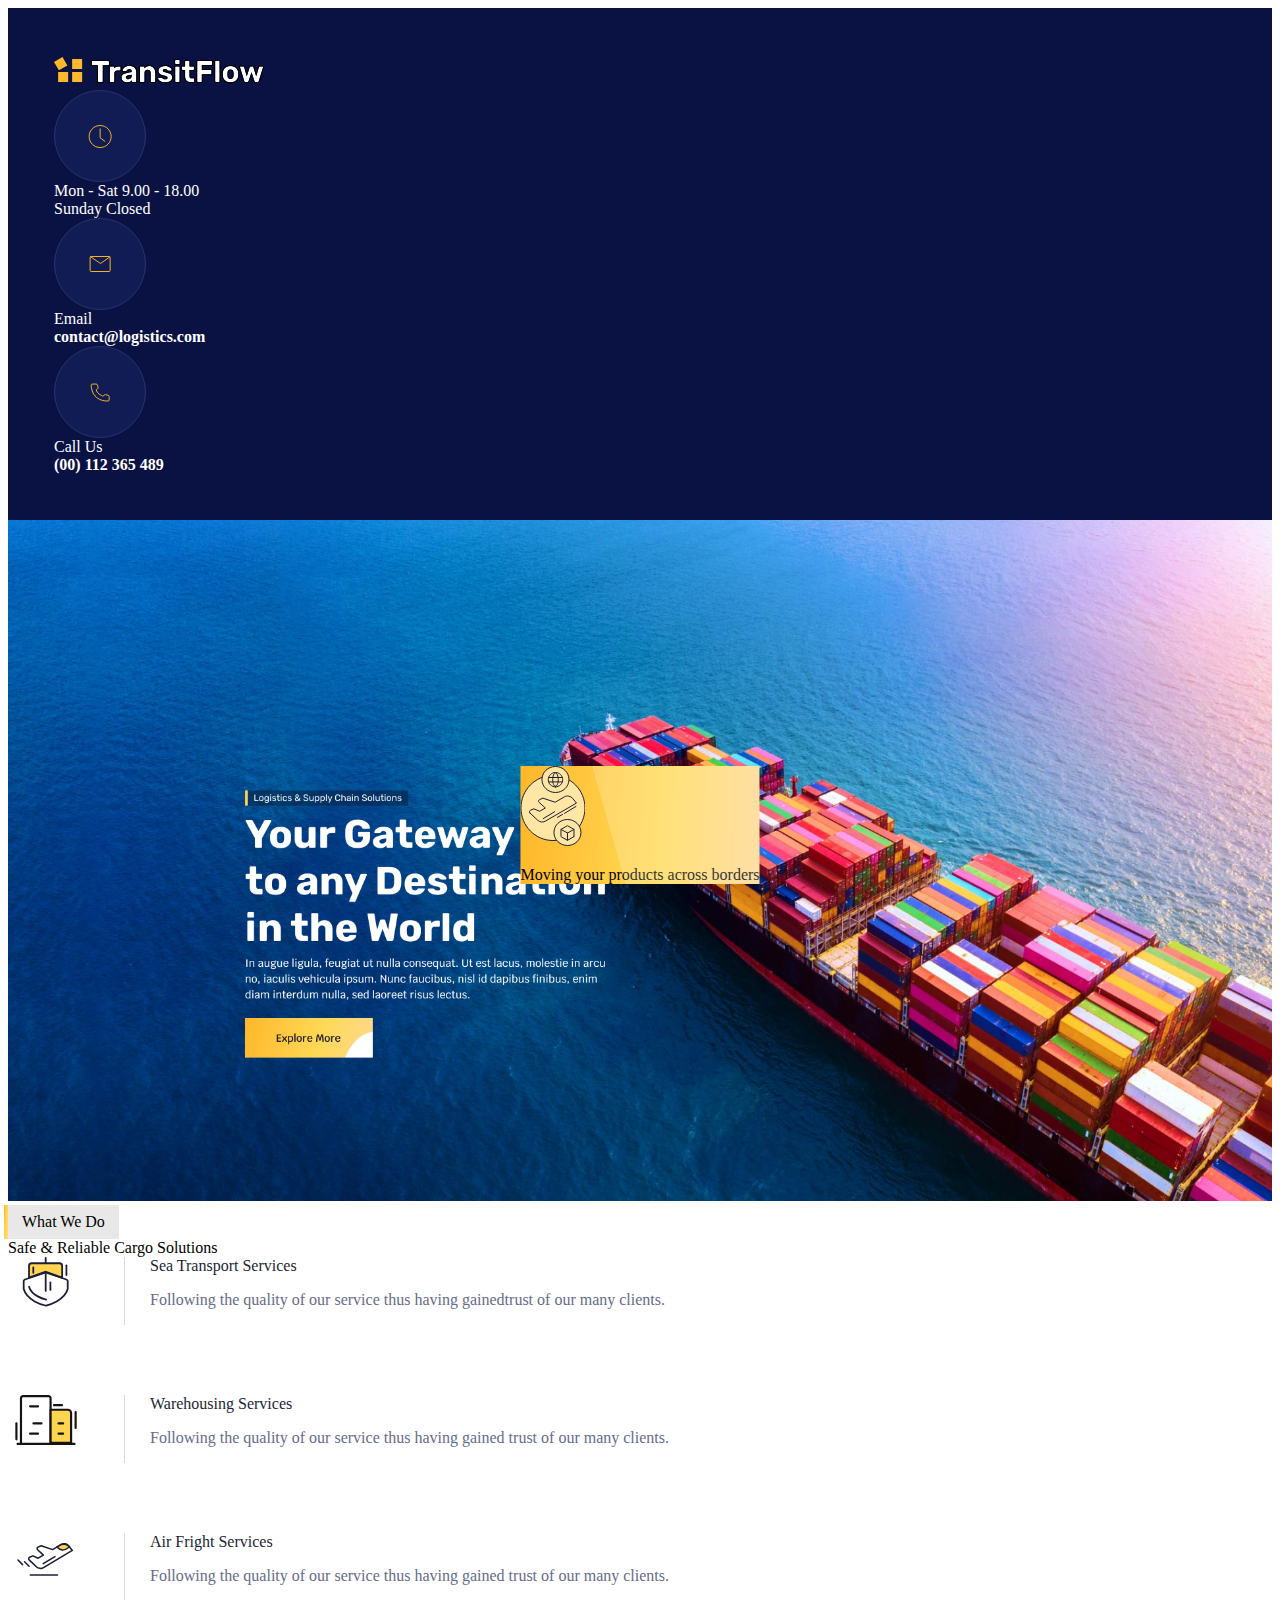
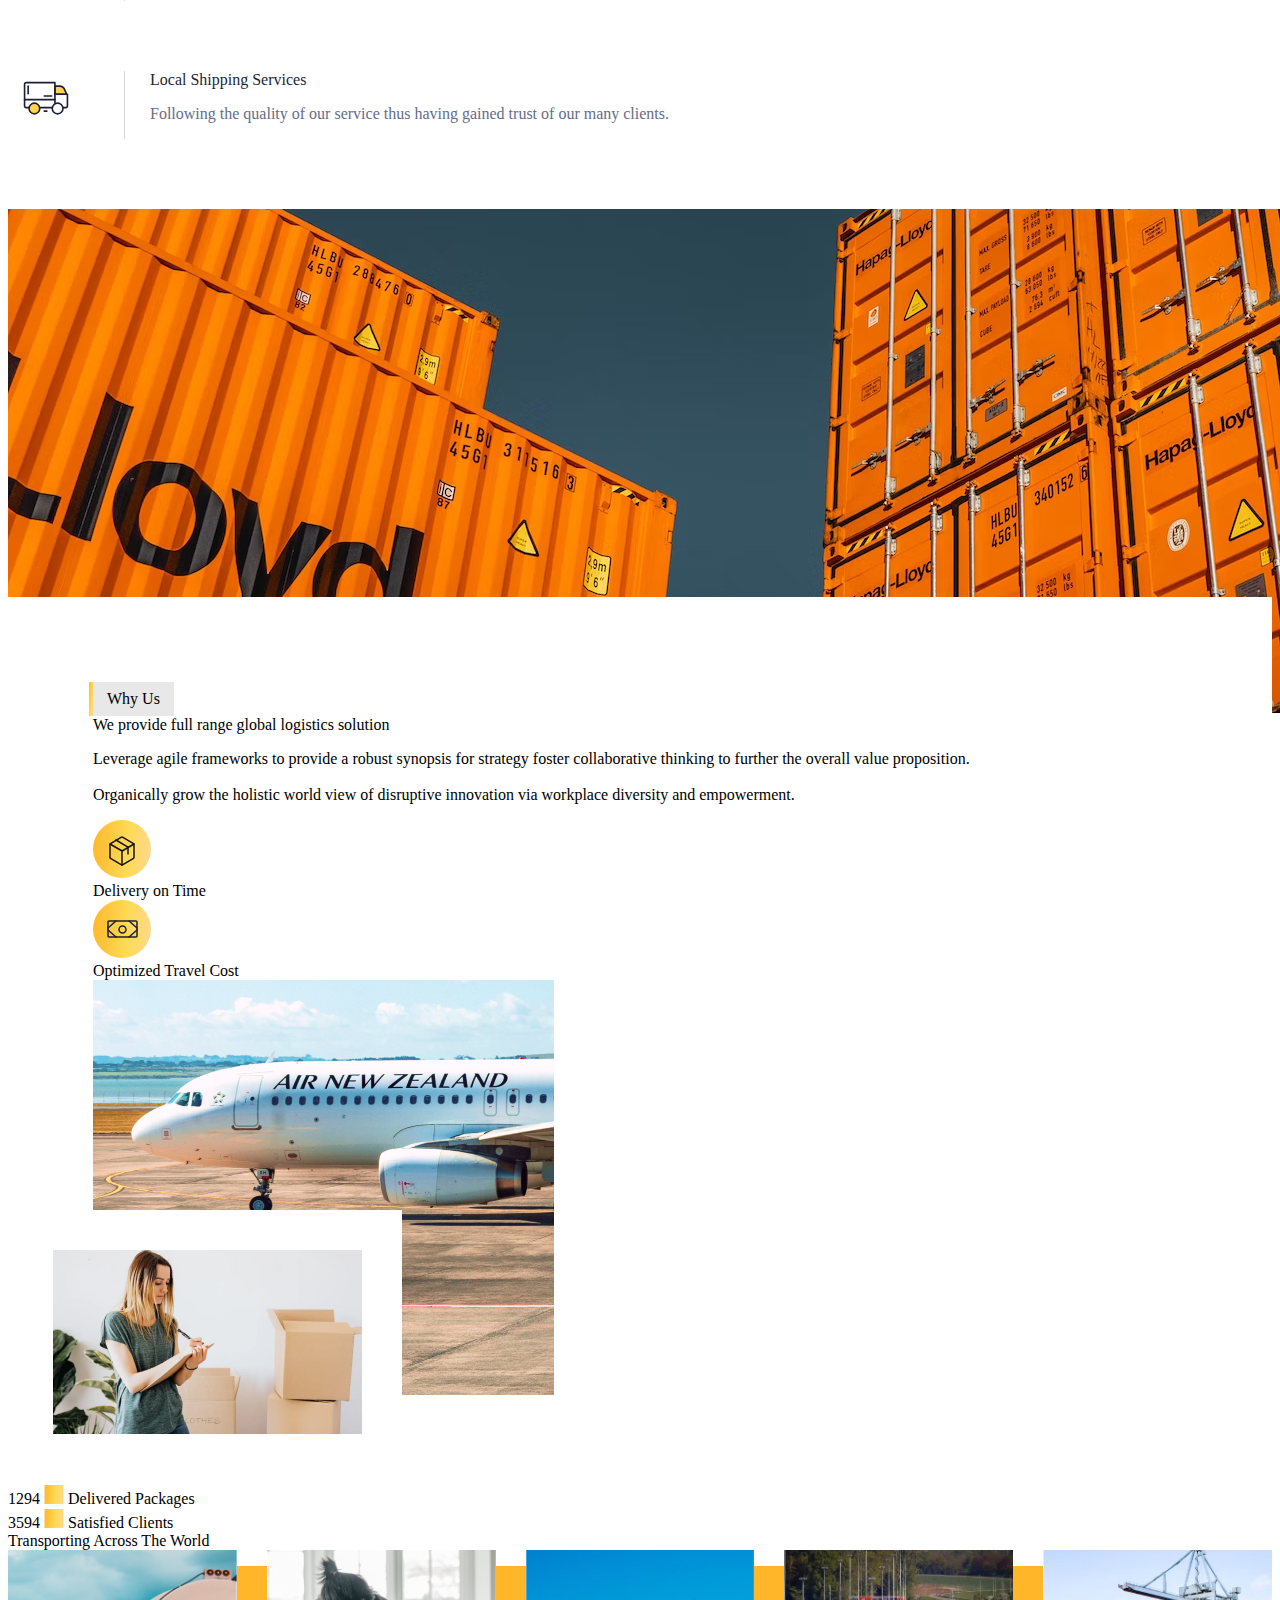
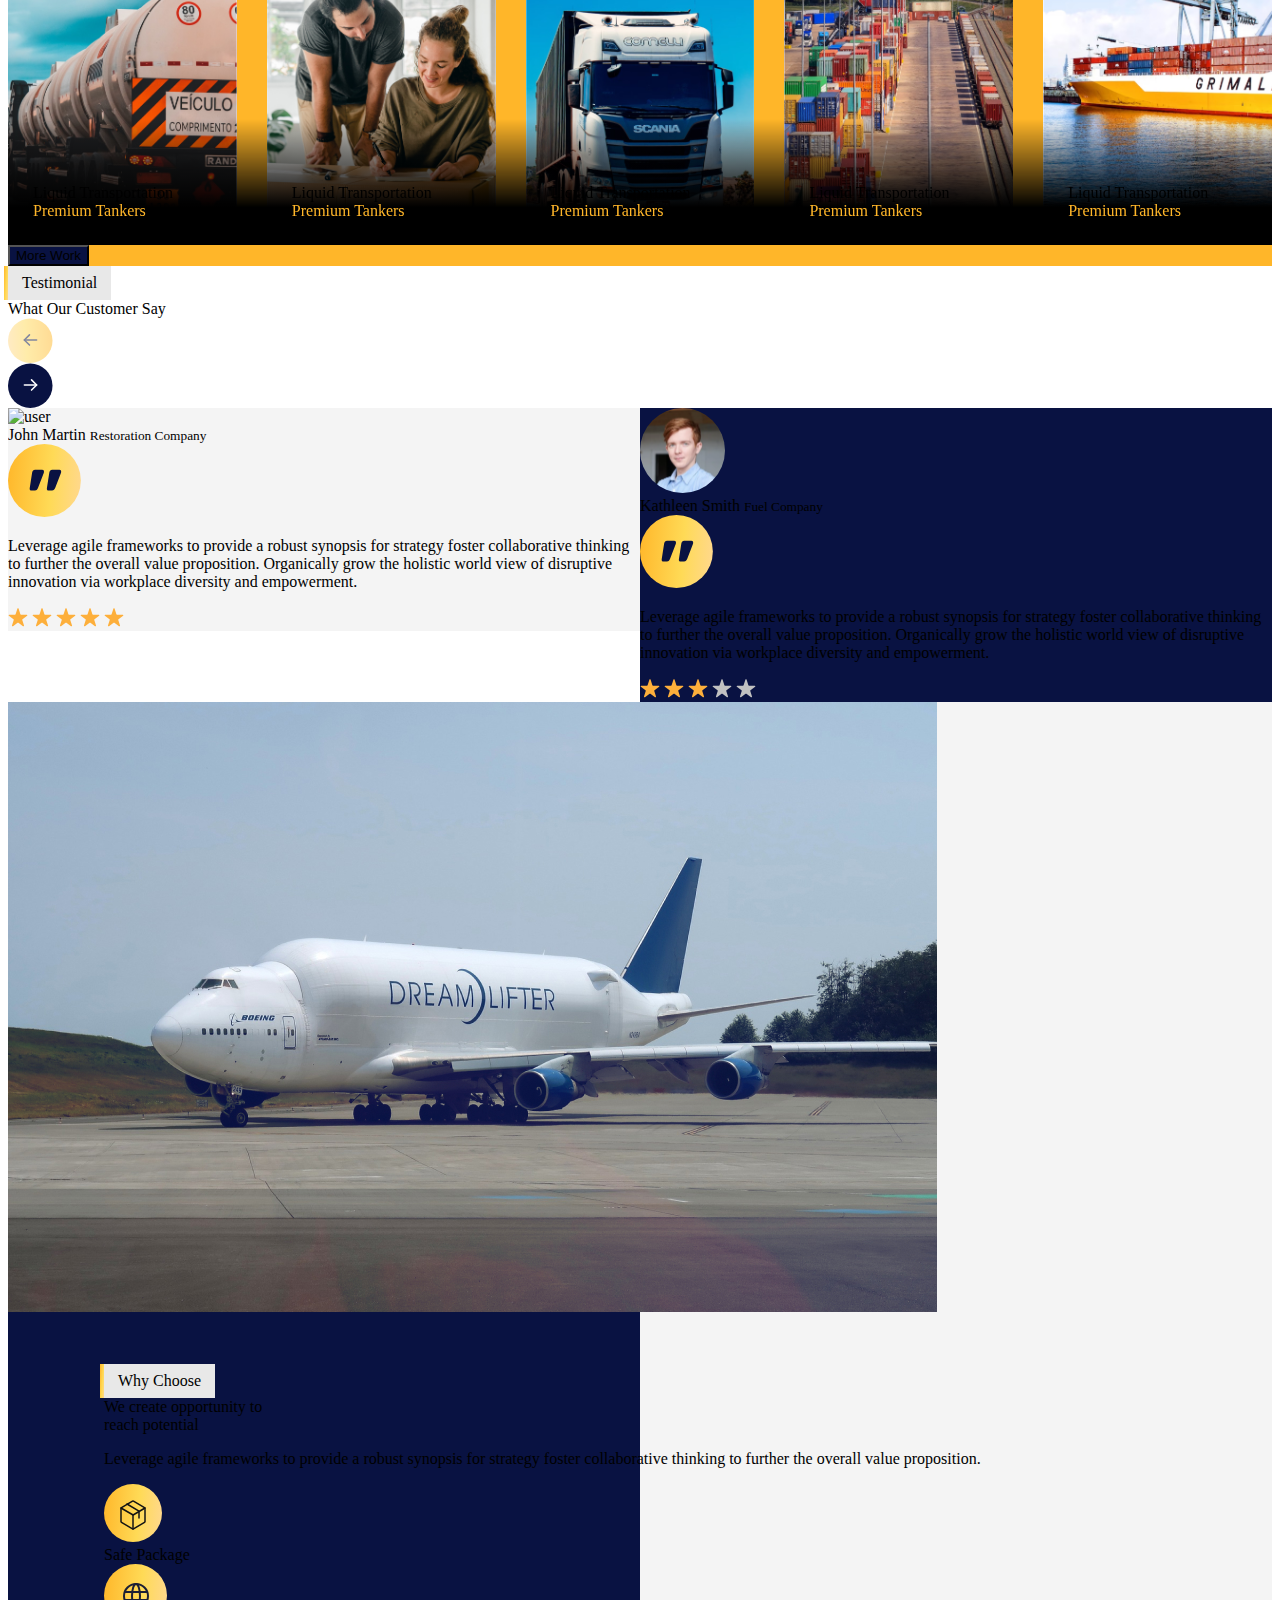
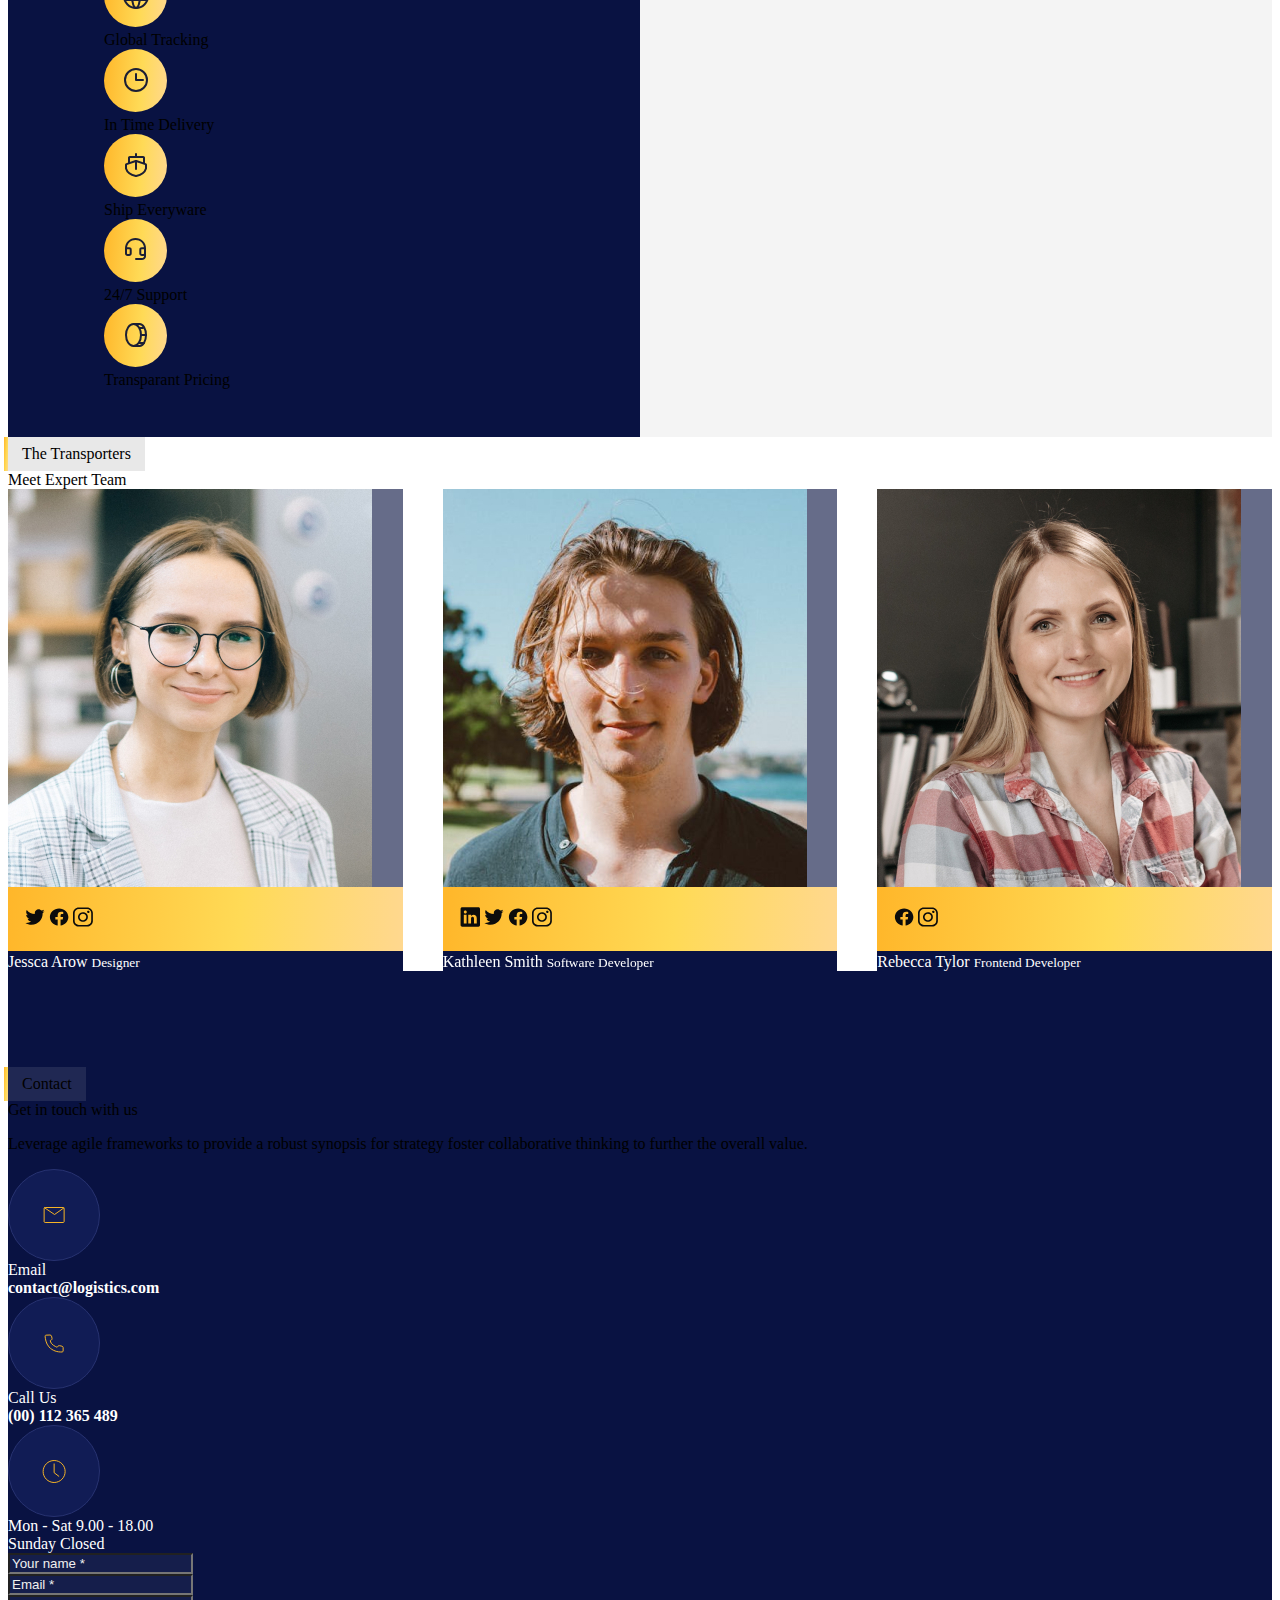
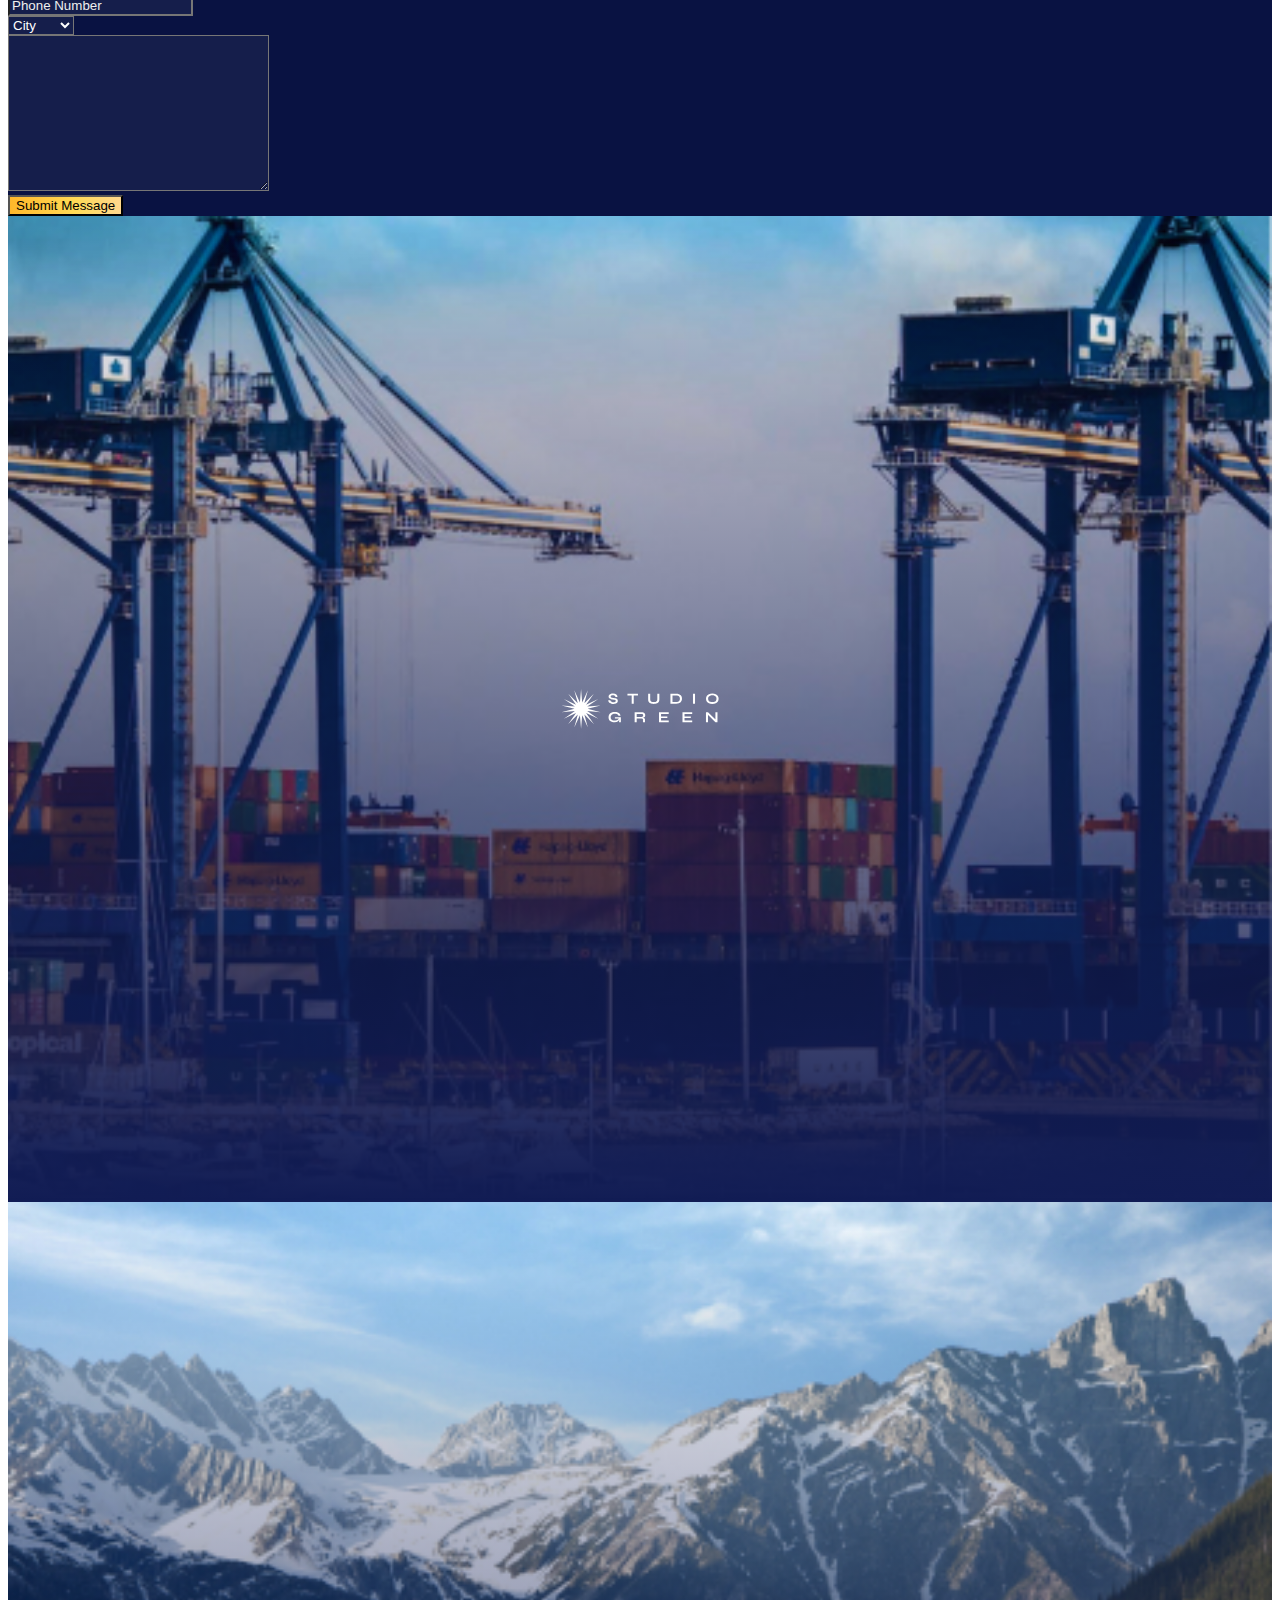
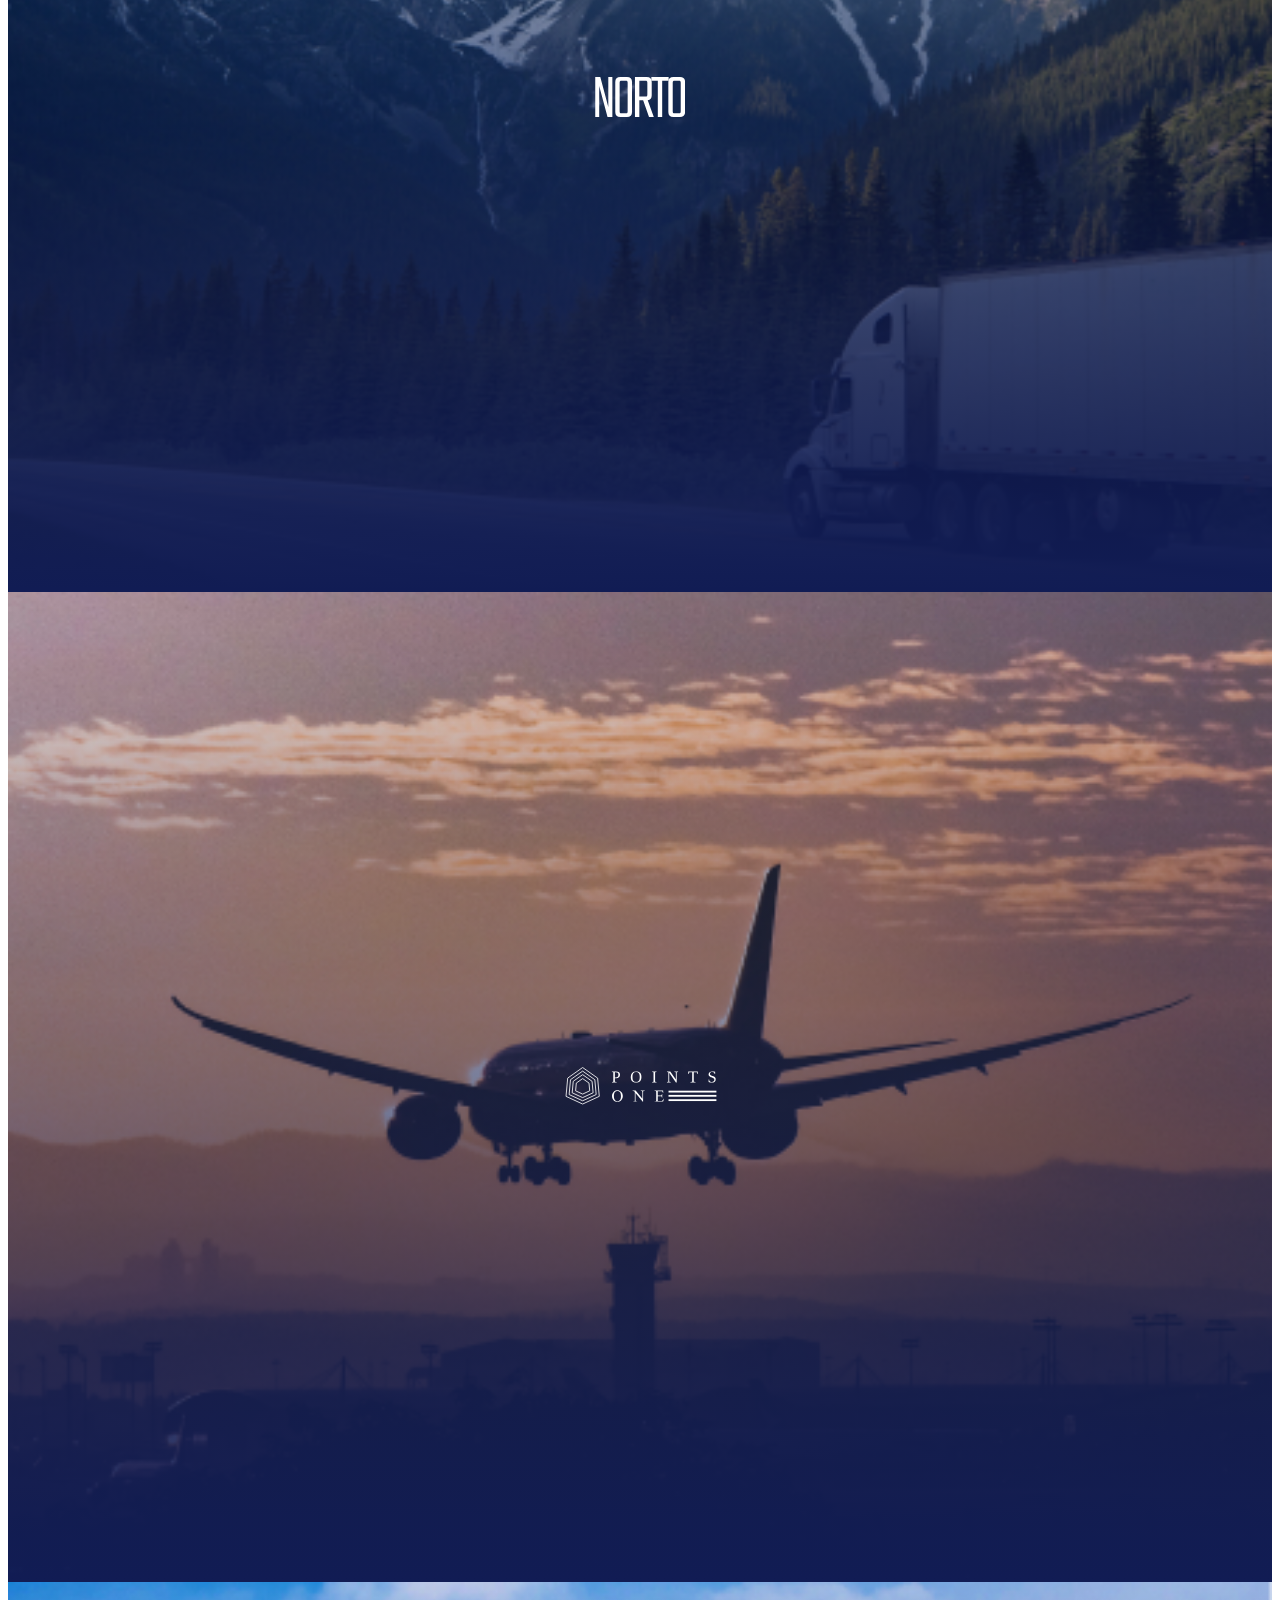
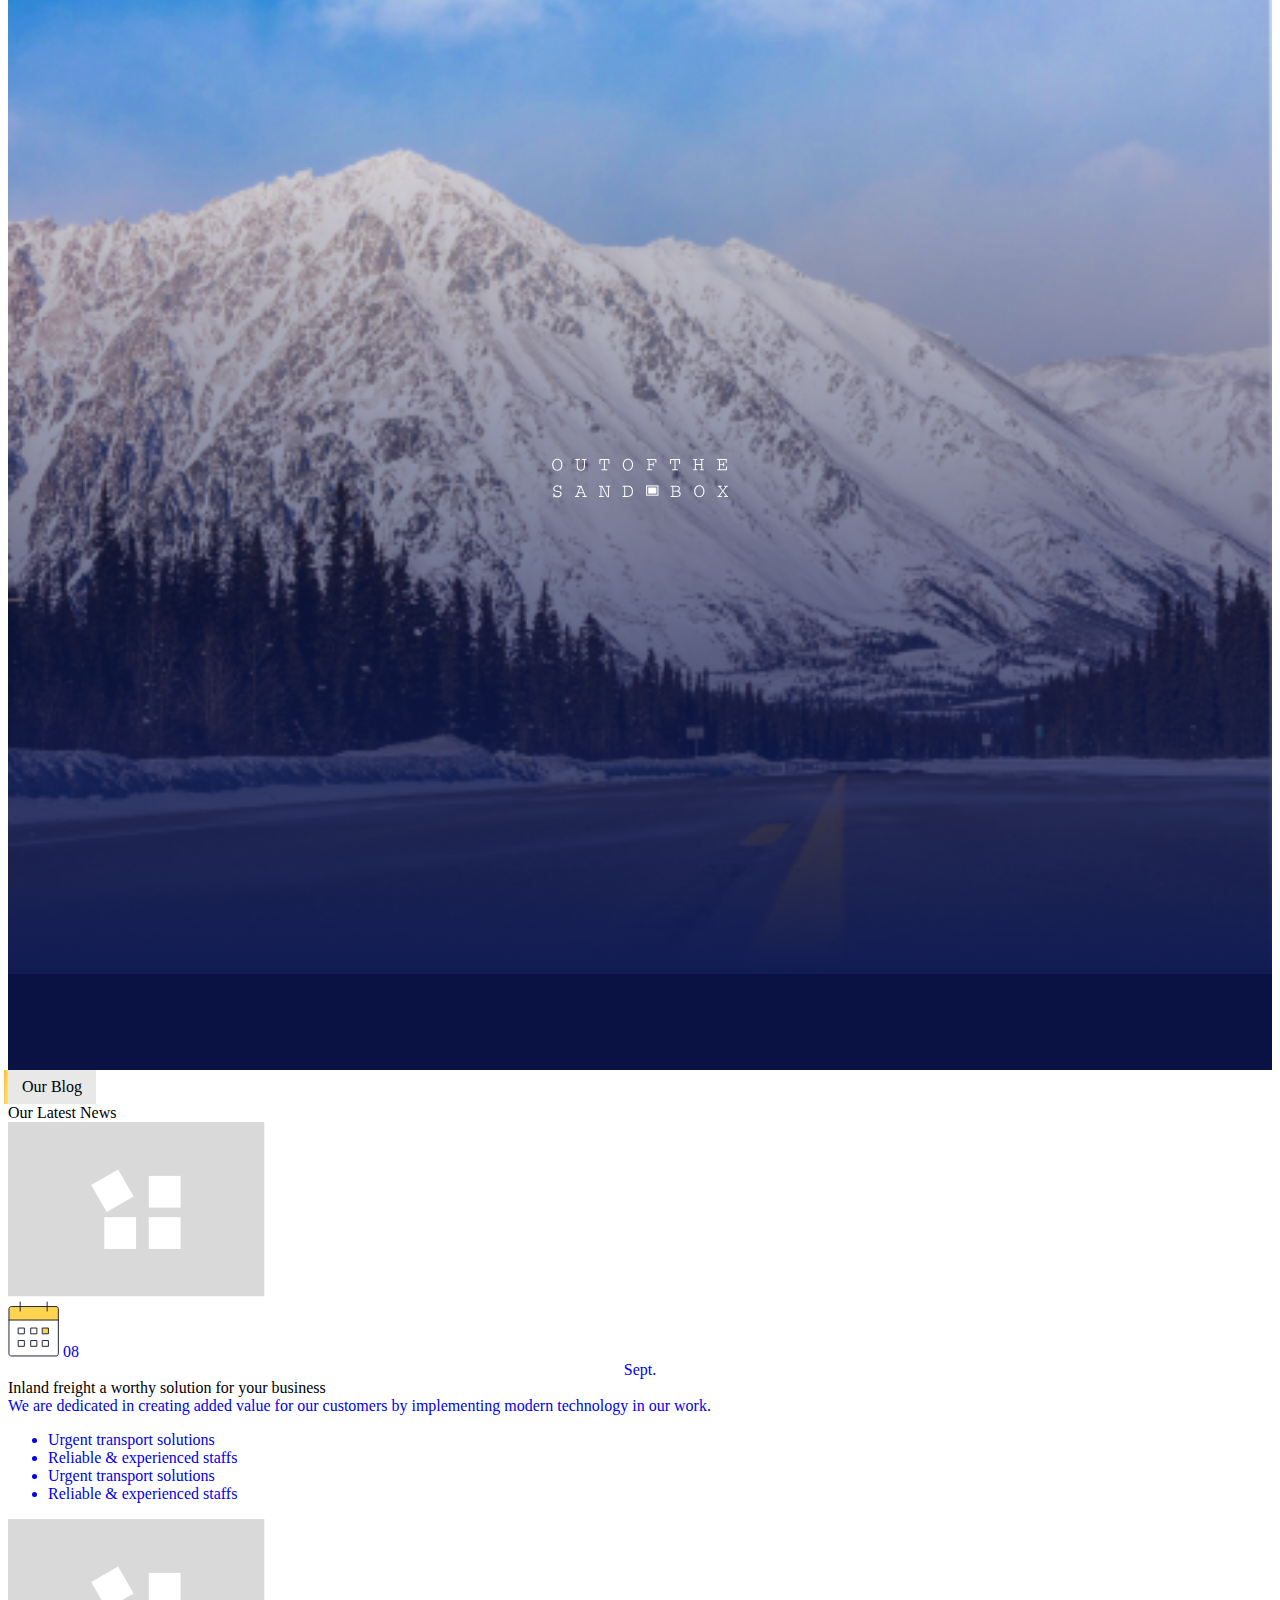
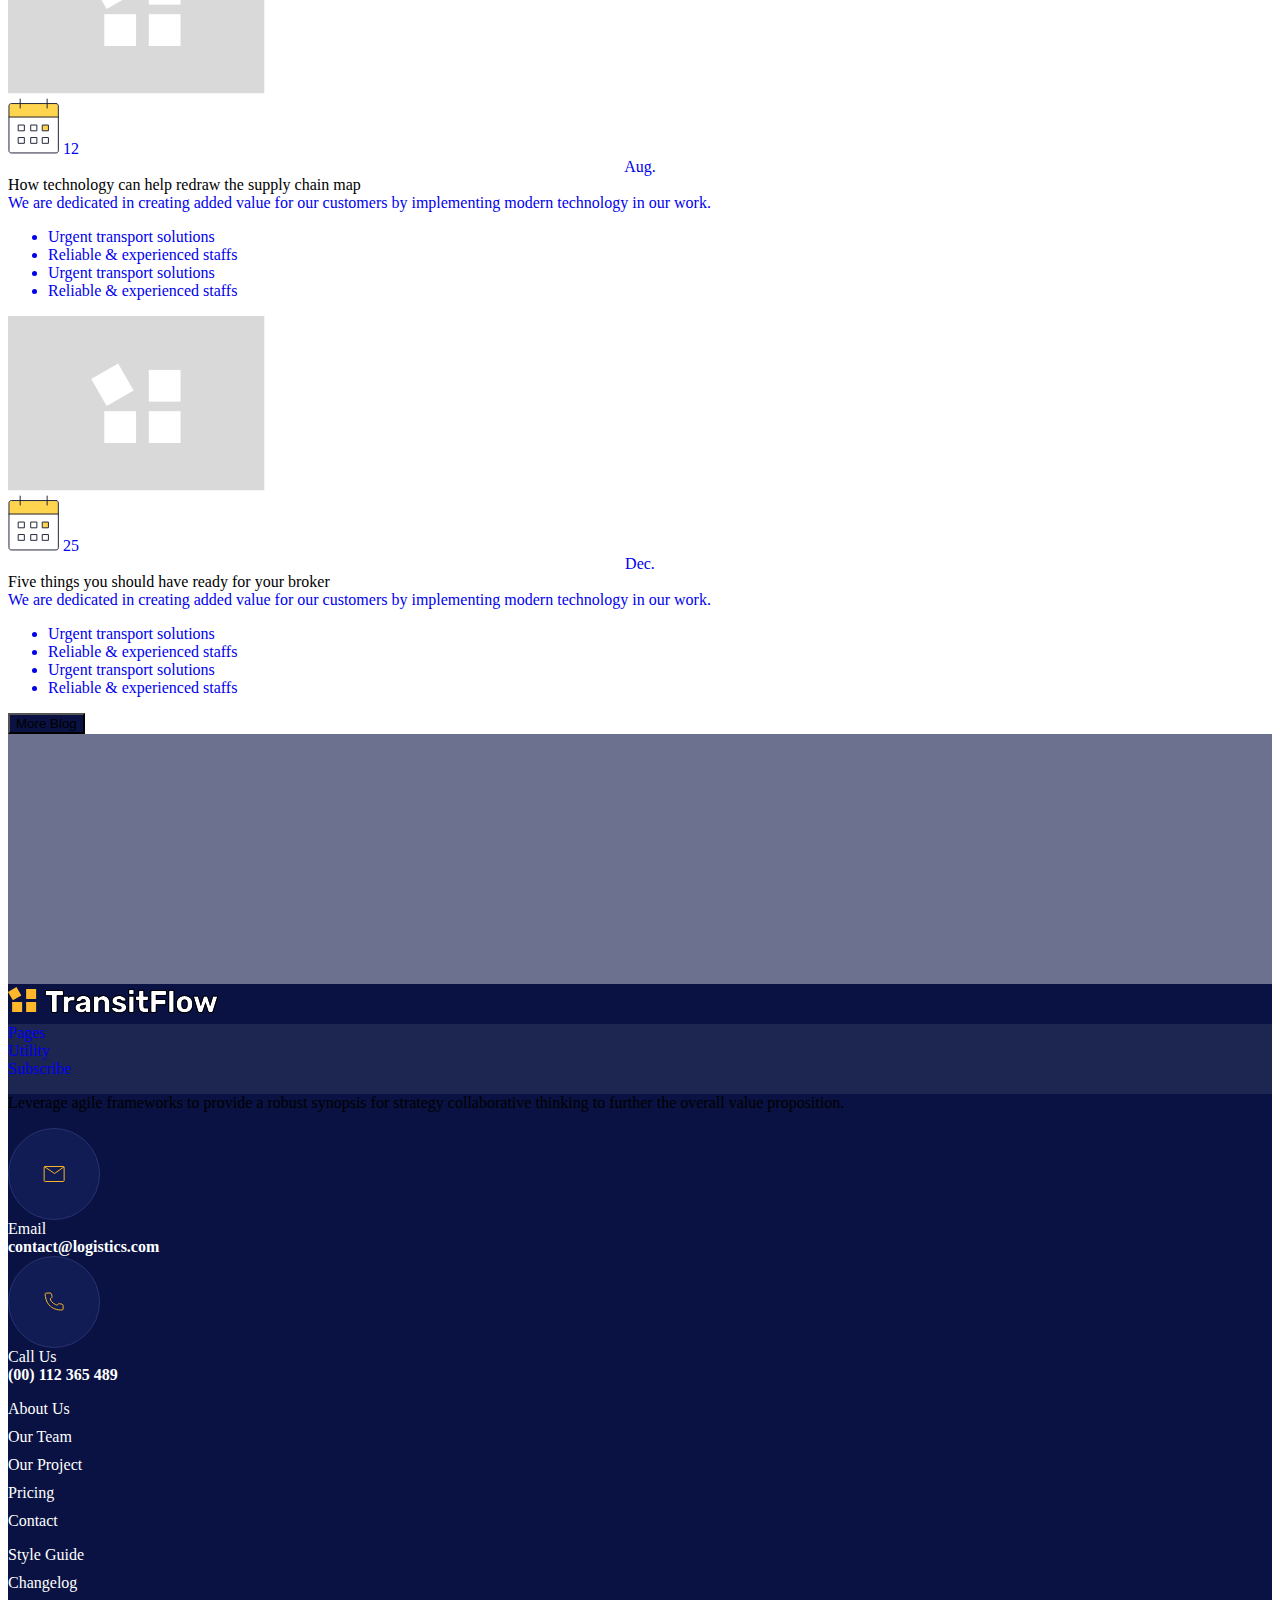
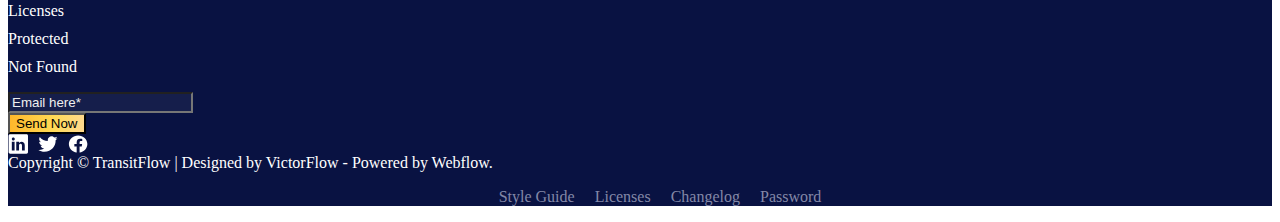
==== commit 282c291b: "footer-end" ====
--- a/index.html
+++ b/index.html
@@ -970,12 +970,12 @@
         <div class="container py-3">
           <div class="row">
             <div class="col-6 text-white align-items-center">
-              <div class="px-4">
-                Copyright © TransitFlow | Designed by VictorFlow - Powered by Webflow.
+              <div class="px-4 copyright-text">
+                Copyright &copy; TransitFlow | Designed by VictorFlow - Powered by Webflow.
               </div>
             </div>
             <div class="col-6">
-              <ul class="footer-end-list">
+              <ul class="footer-end-list copyright-link">
                 <li><a href="#">Style Guide</a></li>
                 <li><a href="#">Licenses</a></li>
                 <li><a href="#">Changelog</a></li>
@@ -996,25 +996,15 @@
   <script>
     const swiper = new Swiper('.mySwiper', {
 
-      slidesPerView: 5,
+      slidesPerView: 1,
       spaceBetween: 30,
       breakpoints: {
-
-        320: {
-          slidesPerView: 1,
-        },
-        600: {
-          slidesPerView: 2,
-        },
-        980: {
+        768: {
           slidesPerView: 3,
         },
-        1200: {
-          slidesPerView: 4,
+        992: {
+          slidesPerView: 5,
         },
-        1400: {
-          slidesPerView: 5,
-        }
       }
     })
 
@@ -1026,7 +1016,7 @@
         prevEl: ".btn-testimonial-prev",
       },
       breakpoints: {
-        768: {
+        992: {
           slidesPerView: 2,
         },
       },
--- a/assets/css/style.min.css
+++ b/assets/css/style.min.css
@@ -1 +1 @@
-:root{--navbar-height: 70px;--navbar-height-n: -70px;--bg-main-one: #091242}a{text-decoration:none}.py-6{padding-top:4rem !important;padding-bottom:4rem !important}.py-7{padding-top:6rem !important;padding-bottom:6rem !important}.bg-main-blue{background-color:#091242}.bg-main-one{color:#091242}.bg-main-two{color:#ffb629}.bg-main-light{background-color:#f4f4f4}.bg-main-gradient{background:linear-gradient(94.06deg, #ffb629 -1.21%, #ffda56 58.66%, #ffd7a6 116.84%)}.bg-two-color{background:-webkit-gradient(linear, left top, right top, color-stop(50%, #091242), color-stop(50%, #f4f4f4));background:linear-gradient(90deg, #091242 50%, #f4f4f4 50%)}.bg-main-blue.bg-opacity-25{background-color:rgba(9,18,67,.5)}.header-wrapper{padding:46px}.logo-wrapper{display:-webkit-box;display:-ms-flexbox;display:flex;-webkit-box-align:center;-ms-flex-align:center;align-items:center;height:100%}.icon-wrapper{padding:15px;background-color:#111c55;border:1px solid #273270;border-radius:50%;margin-right:15px;width:60px;height:60px;display:-webkit-box;display:-ms-flexbox;display:flex;-webkit-box-align:center;-ms-flex-align:center;align-items:center;-webkit-box-pack:center;-ms-flex-pack:center;justify-content:center}.info-wrapper{display:-webkit-box;display:-ms-flexbox;display:flex;-webkit-box-orient:vertical;-webkit-box-direction:normal;-ms-flex-direction:column;flex-direction:column;color:#fff;-webkit-box-align:start;-ms-flex-align:start;align-items:flex-start;-webkit-box-pack:center;-ms-flex-pack:center;justify-content:center}.info-wrapper a{color:#fff;text-decoration:none;font-weight:bold}.slider-wrapper{margin-top:var(--navbar-height-n)}.navbar{height:var(--navbar-height);padding:0}.navbar-end{display:-webkit-box;display:-ms-flexbox;display:flex;height:100%;-webkit-box-align:center;-ms-flex-align:center;align-items:center}.navbar-social-media{display:-webkit-box;display:-ms-flexbox;display:flex;gap:10px;margin-right:0}.navbar-social-media a{display:-webkit-box;display:-ms-flexbox;display:flex}.navbar-quick-btn{background-color:#fff;color:#000;text-decoration:none;display:-webkit-box;display:-ms-flexbox;display:flex;-webkit-box-align:center;-ms-flex-align:center;align-items:center;-webkit-box-pack:center;-ms-flex-pack:center;justify-content:center;height:100%;padding:0 30px;margin-left:30px}.icon.icon-pattern{background-image:url("../img/icon/pattern.svg")}.icon{display:inline-block;width:20px;height:20px;background-repeat:no-repeat;background-position:center;background-size:contain}.slider-wrapper img{width:100%;height:auto;margin-top:0px}.icon.icon-instagram{background-image:url("../img/icon/instagram.svg")}.icon.icon-facebook{background-image:url("../img/icon/facebook.svg")}.icon.icon-twitter{background-image:url("../img/icon/twitter.svg")}.icon.icon-linkedin{background-image:url("../img/icon/linkedin.svg")}.icon-star{background-image:url("../img/icon/star.svg")}.icon-star.active{background-image:url("../img/icon/star-active.svg")}.section-top-info{background-color:#e8e8e8;display:inline-block;padding:8px 14px;position:relative}.section-top-info.bg-opacity-10{background-color:rgba(232,232,232,.1)}.section-top-info::before{content:"";background:linear-gradient(94.06deg, #FFB629 -1.21%, #FFDA56 58.66%, #FFD7A6 116.84%);display:block;width:4px;height:100%;position:absolute;left:-4px;top:0}.feature-card{display:-webkit-box;display:-ms-flexbox;display:flex;margin-bottom:70px}.feature-card-image{margin-right:40px}.feature-card-image img{width:76px;height:50px}.feature-card-info{border-left:1px solid #d8d8d8;padding-left:25px}.feature-card-info p{color:#666c89}.feature-card-info .title{color:#1c1f35}.image-wrapper{position:relative}.global-logistics-wrapper{background-color:#fff;position:relative;padding:85px;margin-top:-120px}.global-logistics-images{position:relative}.img-2{position:absolute;bottom:-35px;left:-40px;border-top:solid 40px #fff;border-right:solid 40px #fff}.card-blog-image,.card-blog-image img{width:100%}.card-blog-content{position:absolute;bottom:0;padding:65px 25px 25px;background:#000;background:-webkit-gradient(linear, left bottom, left top, color-stop(30%, rgb(0, 0, 0)), to(rgba(0, 0, 0, 0)));background:linear-gradient(0deg, rgb(0, 0, 0) 30%, rgba(0, 0, 0, 0) 100%);width:100%}.bg-slider{background-color:#ffb629;height:300px;margin-top:-300px;position:relative;z-index:-1}.btn-testimonial-arrow{background-repeat:no-repeat;background-size:contain;width:45px;height:45px;-webkit-transition:all 300ms;transition:all 300ms}.btn-testimonial-arrow.swiper-button-disabled{opacity:.5}.btn-testimonial-next{background-image:url("../img/icon/btn-next.svg")}.btn-testimonial-prev{background-image:url("../img/icon/btn-prev.svg")}.fly-img-right{padding:3rem 3rem 3rem 6rem}.fly-img-wrapper{width:120%;height:100%}.fly-img-wrapper img{-o-object-fit:cover;object-fit:cover}.fly-img-content{position:absolute;bottom:0;left:50%;-webkit-transform:translateX(-50%);-ms-transform:translateX(-50%);transform:translateX(-50%)}.fly-img-desc{background:linear-gradient(94.06deg, #FFB629 -1.21%, #FFDA56 58.66%, #FFD7A6 116.84%);position:relative;max-width:300px}.fly-img-desc::before{content:"";display:block;background-color:rgba(255,255,255,.2);position:absolute;top:0;right:0;bottom:0;width:70%;height:100%;-webkit-clip-path:polygon(0 0, 100% 0%, 100% 100%, 20% 100%);clip-path:polygon(0 0, 100% 0%, 100% 100%, 20% 100%)}.card-user-wrapper{background-color:#666c89}.card-user-wrapper .card-user-info{background-color:var(--bg-main-one);color:#fff}.card-user-wrapper .user-social-media{background:linear-gradient(94.06deg, #ffb629 -1.21%, #ffda56 58.66%, #ffd7a6 116.84%);padding:20px 17px;position:relative;-webkit-transform:translateY(-50%);-ms-transform:translateY(-50%);transform:translateY(-50%)}.card-user-wrapper .user-social-media a .icon{-webkit-filter:invert(9%) sepia(0%) saturate(0%) hue-rotate(0deg) brightness(5%) contrast(100%);filter:invert(9%) sepia(0%) saturate(0%) hue-rotate(0deg) brightness(5%) contrast(100%)}.card-user-info-desc{margin-top:-30px}.contact-form .form-control{background-color:rgba(255,255,255,.05);color:#fff;-webkit-transition:all 300ms;transition:all 300ms}.contact-form .form-control:focus{background-color:rgba(255,255,255,.1)}.contact-form input::-webkit-input-placeholder{color:#efefef}.contact-form input:-moz-placeholder{color:#efefef}.card-brand{position:relative}.card-brand .brand-bg img{width:100%}.card-brand .brand-bg::after{content:"";display:block;background:-webkit-gradient(linear, left bottom, left top, from(rgb(17, 28, 84)), to(rgba(17, 28, 84, 0)));background:linear-gradient(0deg, rgb(17, 28, 84) 0%, rgba(17, 28, 84, 0) 100%);position:absolute;inset:0;width:100%;height:100%}.card-brand .brand-logo{position:absolute;left:50%;top:50%;-webkit-transform:translate(-50%, -50%);-ms-transform:translate(-50%, -50%);transform:translate(-50%, -50%)}.card-brand .brand-logo{width:auto;height:40px;-o-object-fit:contain;object-fit:contain}.blog-list article .blog-image{position:relative}.blog-list article .blog-image .blog-image-hover{background-color:rgba(9,18,66,.9);display:-webkit-box;display:-ms-flexbox;display:flex;-webkit-box-align:center;-ms-flex-align:center;align-items:center;-webkit-box-pack:center;-ms-flex-pack:center;justify-content:center;position:absolute;inset:10% 5%;width:90%;height:80%;color:#fff;font-size:1.3rem;opacity:0;-webkit-transition:all 300ms;transition:all 300ms}.blog-list article .blog-image:hover .blog-image-hover{opacity:1}.blog-list article .icon{display:inline-block;background-repeat:no-repeat;background-size:contain;background-position:center;width:51px;height:56px}.blog-list article .icon.icon-date{background-image:url("../img/icon/date.svg")}.blog-list article .info-month{display:block;width:100%;text-align:center}.blog-list article .blog-title{color:#000;-webkit-transition:all 300ms;transition:all 300ms}.blog-list article .blog-desc p{margin:0}.blog-list article:hover .blog-title{color:#ffbe34}.bg-footer-image{background-image:url("../img/background/bg-footer-top.jpg");background-attachment:fixed;background-position:center;position:relative;width:100%;height:250px}.bg-footer-image::after{content:"";background-color:rgba(9,18,66,.6);position:absolute;inset:0;width:100%;height:100%}footer .footer-top{background-color:#1d2551}footer .footer-logo{background-color:#091242}footer .footer-sitemap-list{list-style:none;padding:0}footer .footer-sitemap-list li{margin-bottom:10px}footer .footer-sitemap-list li a{display:block;color:#fff;-webkit-transition:all 200ms ease-in-out;transition:all 200ms ease-in-out}footer .footer-sitemap-list li a:hover{margin-left:15px}footer .footer-social-media{display:-webkit-box;display:-ms-flexbox;display:flex;gap:15px}footer .footer-social-media a{display:-webkit-box;display:-ms-flexbox;display:flex}footer .footer-end{display:-webkit-box;display:-ms-flexbox;display:flex;height:100%;-webkit-box-align:center;-ms-flex-align:center;align-items:center}footer .footer-end-list{list-style:none;display:-webkit-box;display:-ms-flexbox;display:flex;-webkit-box-pack:center;-ms-flex-pack:center;justify-content:center;gap:20px}footer .footer-end-list li a{color:#8388a7;-webkit-transition:all 200ms ease-in-out;transition:all 200ms ease-in-out}footer .footer-end-list li a:hover{margin-left:15px}+:root{--navbar-height: 70px;--navbar-height-n: -70px;--bg-main-one: #091242}a{text-decoration:none}.py-6{padding-top:4rem !important;padding-bottom:4rem !important}.py-7{padding-top:6rem !important;padding-bottom:6rem !important}.bg-main-blue{background-color:#091242}.bg-main-one{color:#091242}.bg-main-two{color:#ffb629}.bg-main-light{background-color:#f4f4f4}.bg-main-gradient{background:linear-gradient(94.06deg, #ffb629 -1.21%, #ffda56 58.66%, #ffd7a6 116.84%)}.bg-two-color{background:-webkit-gradient(linear, left top, right top, color-stop(50%, #091242), color-stop(50%, #f4f4f4));background:linear-gradient(90deg, #091242 50%, #f4f4f4 50%)}.bg-main-blue.bg-opacity-25{background-color:rgba(9,18,67,.5)}.header-wrapper{padding:46px}.logo-wrapper{display:-webkit-box;display:-ms-flexbox;display:flex;-webkit-box-align:center;-ms-flex-align:center;align-items:center;height:100%}.icon-wrapper{padding:15px;background-color:#111c55;border:1px solid #273270;border-radius:50%;margin-right:15px;width:60px;height:60px;display:-webkit-box;display:-ms-flexbox;display:flex;-webkit-box-align:center;-ms-flex-align:center;align-items:center;-webkit-box-pack:center;-ms-flex-pack:center;justify-content:center}.info-wrapper{display:-webkit-box;display:-ms-flexbox;display:flex;-webkit-box-orient:vertical;-webkit-box-direction:normal;-ms-flex-direction:column;flex-direction:column;color:#fff;-webkit-box-align:start;-ms-flex-align:start;align-items:flex-start;-webkit-box-pack:center;-ms-flex-pack:center;justify-content:center}.info-wrapper a{color:#fff;text-decoration:none;font-weight:bold}.slider-wrapper{margin-top:var(--navbar-height-n)}.navbar{height:var(--navbar-height);padding:0}.navbar-end{display:-webkit-box;display:-ms-flexbox;display:flex;height:100%;-webkit-box-align:center;-ms-flex-align:center;align-items:center}.navbar-social-media,.footer-social-media{display:-webkit-box;display:-ms-flexbox;display:flex;gap:10px;margin-right:0}.navbar-social-media a,.footer-social-media a{display:-webkit-box;display:-ms-flexbox;display:flex}.navbar-quick-btn{background-color:#fff;color:#000;text-decoration:none;display:-webkit-box;display:-ms-flexbox;display:flex;-webkit-box-align:center;-ms-flex-align:center;align-items:center;-webkit-box-pack:center;-ms-flex-pack:center;justify-content:center;height:100%;padding:0 30px;margin-left:30px}.icon.icon-pattern{background-image:url("../img/icon/pattern.svg")}.icon{display:inline-block;width:20px;height:20px;background-repeat:no-repeat;background-position:center;background-size:contain}.icon.icon-instagram{background-image:url("../img/icon/instagram.svg")}.icon.icon-facebook{background-image:url("../img/icon/facebook.svg")}.icon.icon-twitter{background-image:url("../img/icon/twitter.svg")}.icon.icon-linkedin{background-image:url("../img/icon/linkedin.svg")}.slider-wrapper img{width:100%;height:auto;margin-top:0px}.icon-star{background-image:url("../img/icon/star.svg")}.icon-star.active{background-image:url("../img/icon/star-active.svg")}.section-top-info{background-color:#e8e8e8;display:inline-block;padding:8px 14px;position:relative}.section-top-info.bg-opacity-10{background-color:rgba(232,232,232,.1)}.section-top-info::before{content:"";background:linear-gradient(94.06deg, #FFB629 -1.21%, #FFDA56 58.66%, #FFD7A6 116.84%);display:block;width:4px;height:100%;position:absolute;left:-4px;top:0}.feature-card{display:-webkit-box;display:-ms-flexbox;display:flex;margin-bottom:70px}.feature-card-image{margin-right:40px}.feature-card-image img{width:76px;height:50px}.feature-card-info{border-left:1px solid #d8d8d8;padding-left:25px}.feature-card-info p{color:#666c89}.feature-card-info .title{color:#1c1f35}.image-wrapper{position:relative}.global-logistics-wrapper{background-color:#fff;position:relative;padding:85px;margin-top:-120px}.global-logistics-images{position:relative}.img-2{position:absolute;bottom:-35px;left:-40px;border-top:solid 40px #fff;border-right:solid 40px #fff}.card-blog-image,.card-blog-image img{width:100%}.card-blog-content{position:absolute;bottom:0;padding:65px 25px 25px;background:#000;background:-webkit-gradient(linear, left bottom, left top, color-stop(30%, rgb(0, 0, 0)), to(rgba(0, 0, 0, 0)));background:linear-gradient(0deg, rgb(0, 0, 0) 30%, rgba(0, 0, 0, 0) 100%);width:100%}.bg-slider{background-color:#ffb629;height:300px;margin-top:-300px;position:relative;z-index:-1}.btn-testimonial-arrow{background-repeat:no-repeat;background-size:contain;width:45px;height:45px;-webkit-transition:all 300ms;transition:all 300ms}.btn-testimonial-arrow.swiper-button-disabled{opacity:.5}.btn-testimonial-next{background-image:url("../img/icon/btn-next.svg")}.btn-testimonial-prev{background-image:url("../img/icon/btn-prev.svg")}.fly-img-right{padding:3rem 3rem 3rem 6rem}.fly-img-wrapper{width:120%;height:100%}.fly-img-wrapper img{-o-object-fit:cover;object-fit:cover}.fly-img-content{position:absolute;bottom:0;left:50%;-webkit-transform:translateX(-50%);-ms-transform:translateX(-50%);transform:translateX(-50%)}.fly-img-desc{background:linear-gradient(94.06deg, #FFB629 -1.21%, #FFDA56 58.66%, #FFD7A6 116.84%);position:relative;max-width:300px}.fly-img-desc::before{content:"";display:block;background-color:rgba(255,255,255,.2);position:absolute;top:0;right:0;bottom:0;width:70%;height:100%;-webkit-clip-path:polygon(0 0, 100% 0%, 100% 100%, 20% 100%);clip-path:polygon(0 0, 100% 0%, 100% 100%, 20% 100%)}.card-user-wrapper{background-color:#666c89}.card-user-wrapper .card-user-info{background-color:var(--bg-main-one);color:#fff}.card-user-wrapper .user-social-media{background:linear-gradient(94.06deg, #ffb629 -1.21%, #ffda56 58.66%, #ffd7a6 116.84%);padding:20px 17px;position:relative;-webkit-transform:translateY(-50%);-ms-transform:translateY(-50%);transform:translateY(-50%)}.card-user-wrapper .user-social-media a .icon{-webkit-filter:invert(9%) sepia(0%) saturate(0%) hue-rotate(0deg) brightness(5%) contrast(100%);filter:invert(9%) sepia(0%) saturate(0%) hue-rotate(0deg) brightness(5%) contrast(100%)}.card-user-info-desc{margin-top:-30px}.contact-form .form-control{background-color:rgba(255,255,255,.05);color:#fff;-webkit-transition:all 300ms;transition:all 300ms}.contact-form .form-control:focus{background-color:rgba(255,255,255,.1)}.contact-form input::-webkit-input-placeholder{color:#efefef}.contact-form input:-moz-placeholder{color:#efefef}.card-brand{position:relative}.card-brand .brand-bg img{width:100%}.card-brand .brand-bg::after{content:"";display:block;background:-webkit-gradient(linear, left bottom, left top, from(rgb(17, 28, 84)), to(rgba(17, 28, 84, 0)));background:linear-gradient(0deg, rgb(17, 28, 84) 0%, rgba(17, 28, 84, 0) 100%);position:absolute;inset:0;width:100%;height:100%}.card-brand .brand-logo{position:absolute;left:50%;top:50%;-webkit-transform:translate(-50%, -50%);-ms-transform:translate(-50%, -50%);transform:translate(-50%, -50%)}.card-brand .brand-logo{width:auto;height:40px;-o-object-fit:contain;object-fit:contain}.blog-list article .blog-image{position:relative}.blog-list article .blog-image .blog-image-hover{background-color:rgba(9,18,66,.9);display:-webkit-box;display:-ms-flexbox;display:flex;-webkit-box-align:center;-ms-flex-align:center;align-items:center;-webkit-box-pack:center;-ms-flex-pack:center;justify-content:center;position:absolute;inset:10% 5%;width:90%;height:80%;color:#fff;font-size:1.3rem;opacity:0;-webkit-transition:all 300ms;transition:all 300ms}.blog-list article .blog-image:hover .blog-image-hover{opacity:1}.blog-list article .icon{display:inline-block;background-repeat:no-repeat;background-size:contain;background-position:center;width:51px;height:56px}.blog-list article .icon.icon-date{background-image:url("../img/icon/date.svg")}.blog-list article .info-month{display:block;width:100%;text-align:center}.blog-list article .blog-title{color:#000;-webkit-transition:all 300ms;transition:all 300ms}.blog-list article .blog-desc p{margin:0}.blog-list article:hover .blog-title{color:#ffbe34}.bg-footer-image{background-image:url("../img/background/bg-footer-top.jpg");background-attachment:fixed;background-position:center;position:relative;width:100%;height:250px}.bg-footer-image::after{content:"";background-color:rgba(9,18,66,.6);position:absolute;inset:0;width:100%;height:100%}footer .footer-top{background-color:#1d2551}footer .footer-logo{background-color:#091242}footer .footer-sitemap-list{list-style:none;padding:0}footer .footer-sitemap-list li{margin-bottom:10px}footer .footer-sitemap-list li a{display:block;color:#fff;-webkit-transition:all 200ms ease-in-out;transition:all 200ms ease-in-out}footer .footer-sitemap-list li a:hover{margin-left:15px}footer .footer-end{display:-webkit-box;display:-ms-flexbox;display:flex;height:100%;-webkit-box-align:center;-ms-flex-align:center;align-items:center}footer .footer-end-list{list-style:none;display:-webkit-box;display:-ms-flexbox;display:flex;-webkit-box-pack:center;-ms-flex-pack:center;justify-content:center;gap:20px}footer .footer-end-list li a{color:#8388a7;-webkit-transition:all 200ms ease-in-out;transition:all 200ms ease-in-out}footer .footer-end-list li a:hover{padding-left:15px}footer .footer-end-list.copyright-link li a:hover{padding-right:0}footer .copyright-text{font-weight:500;color:#fff}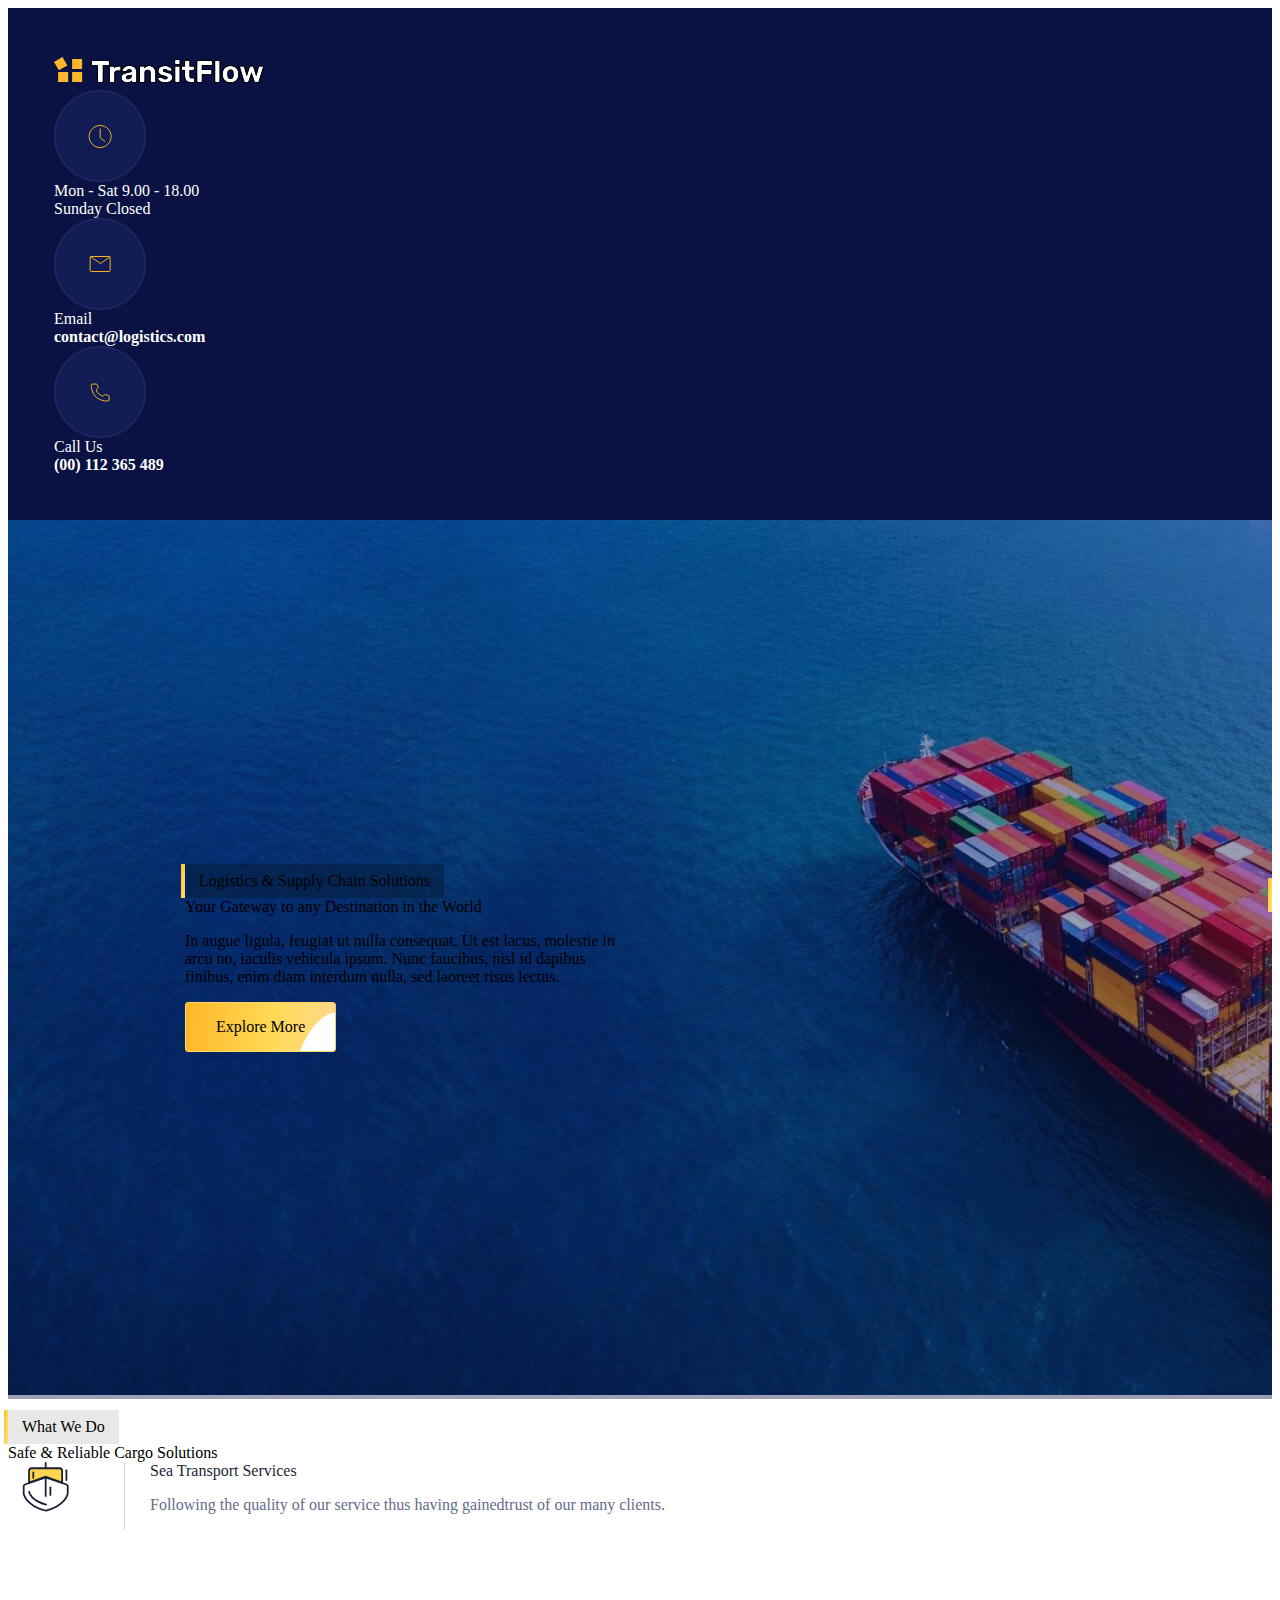
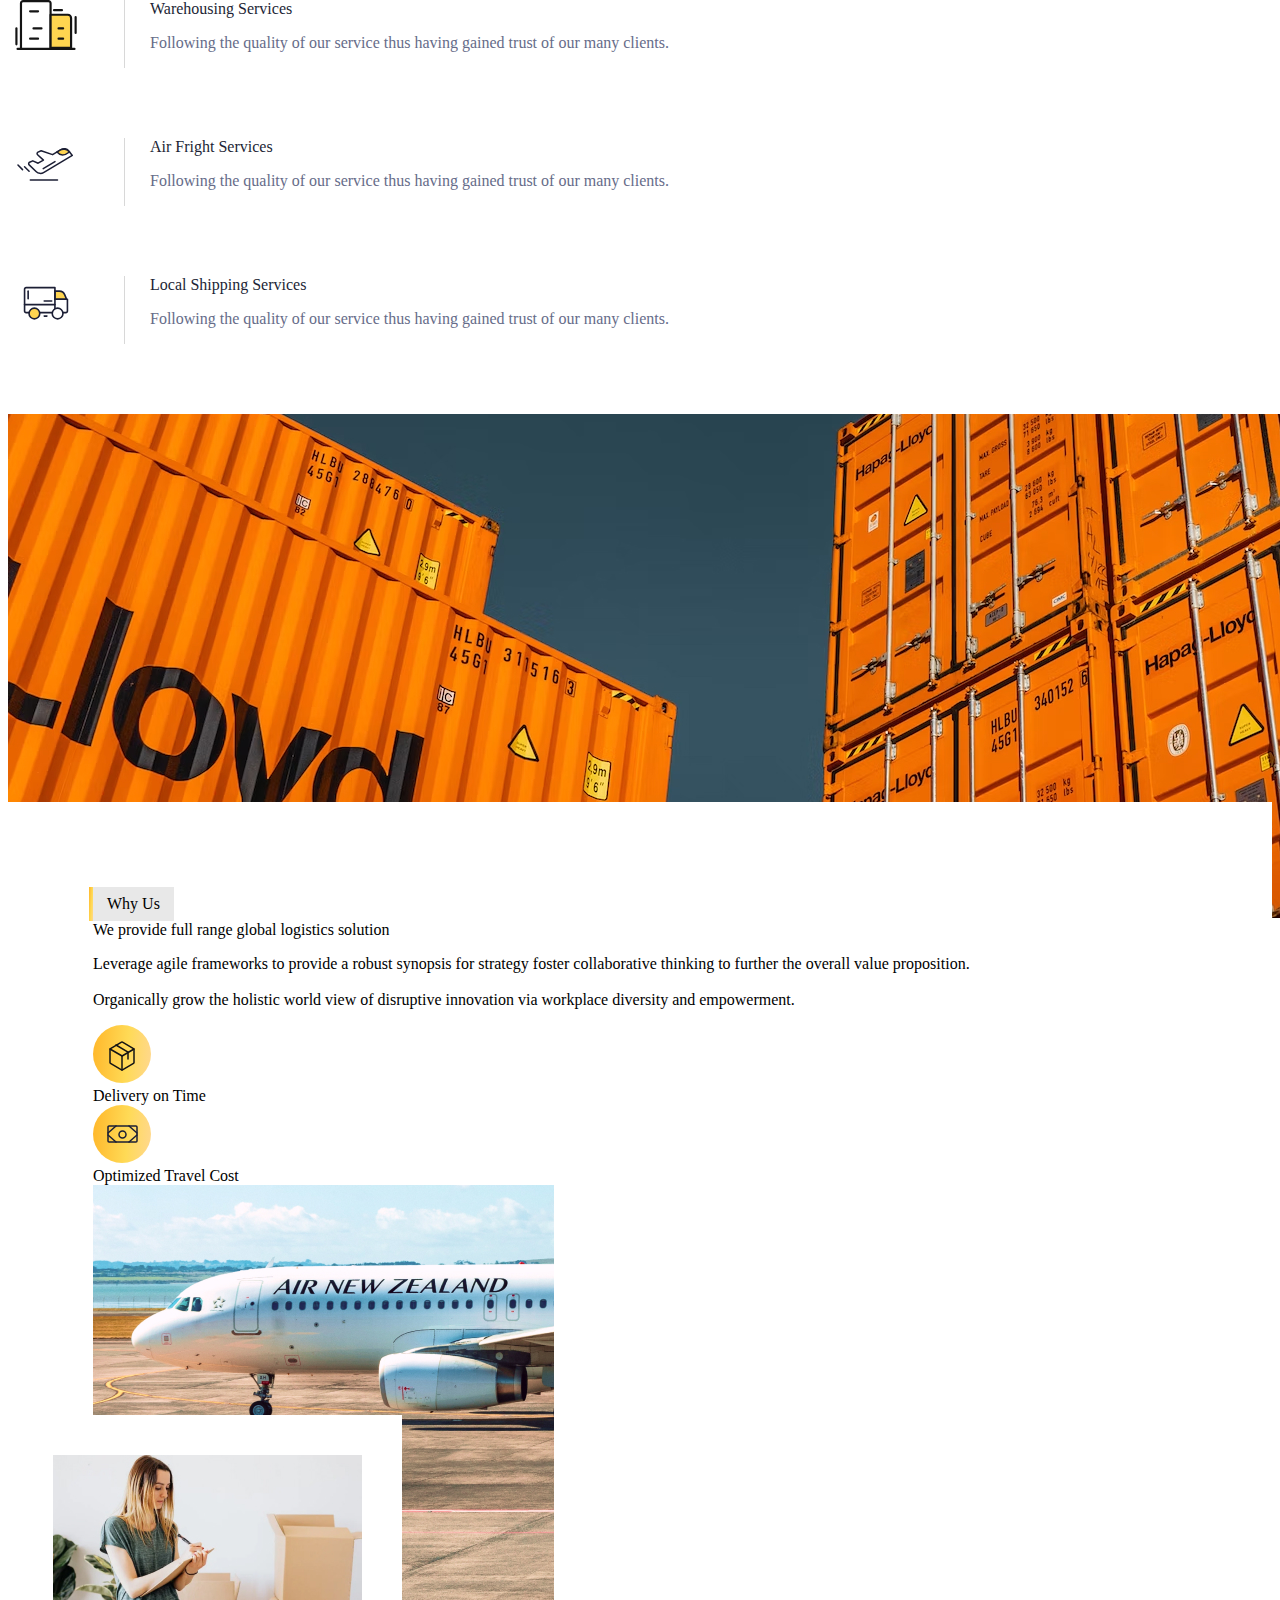
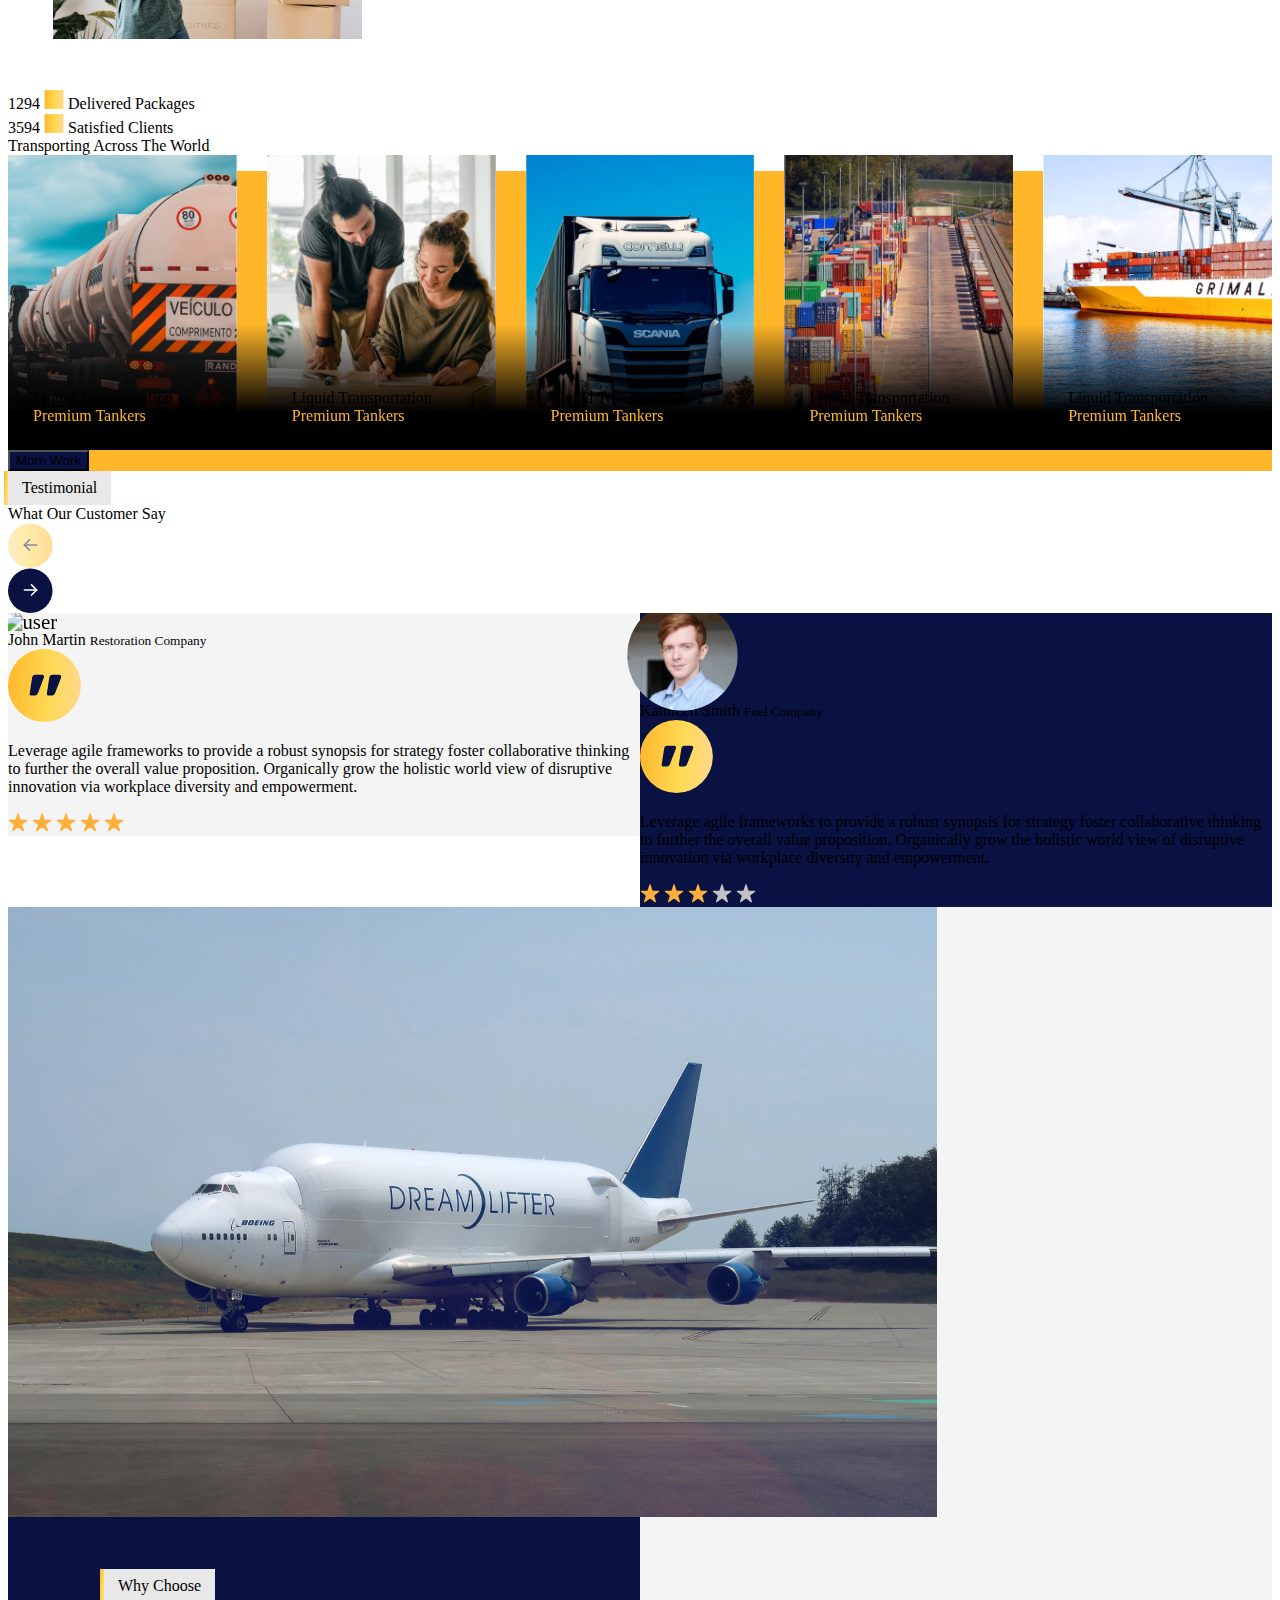
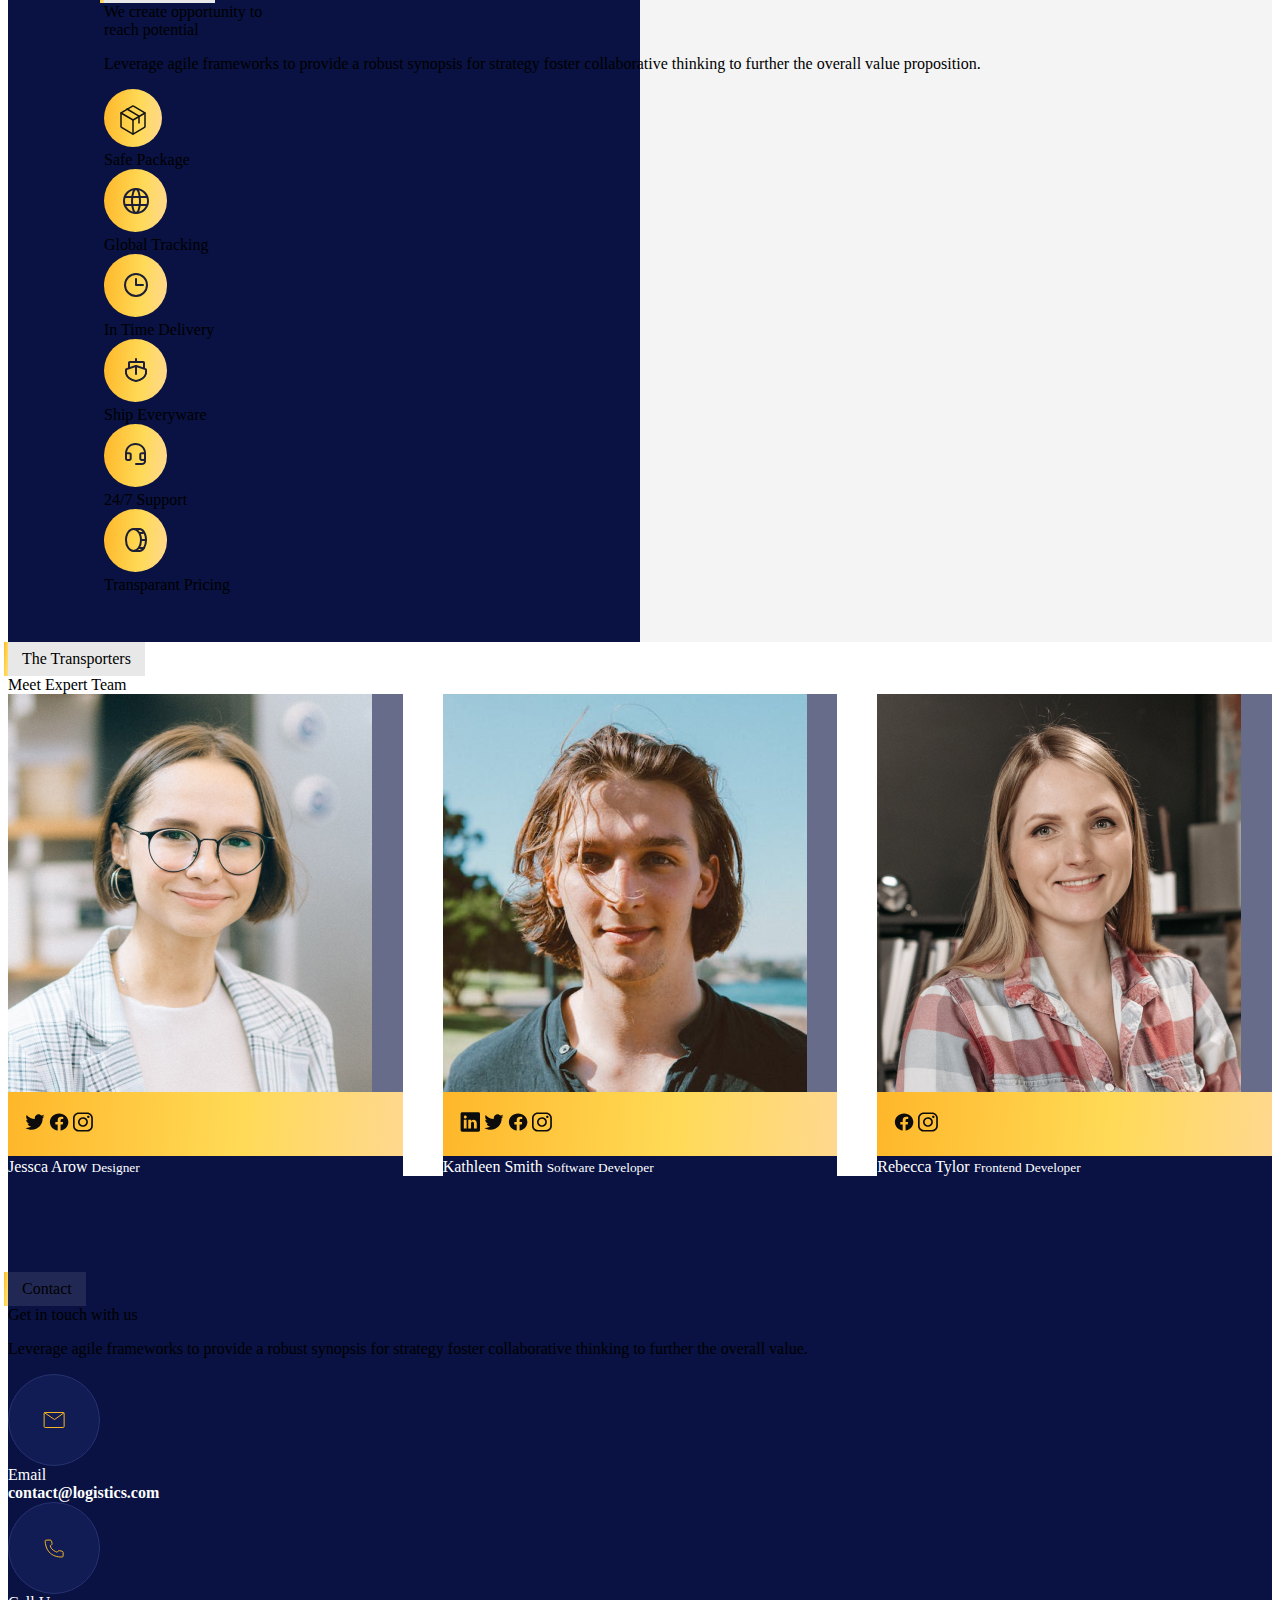
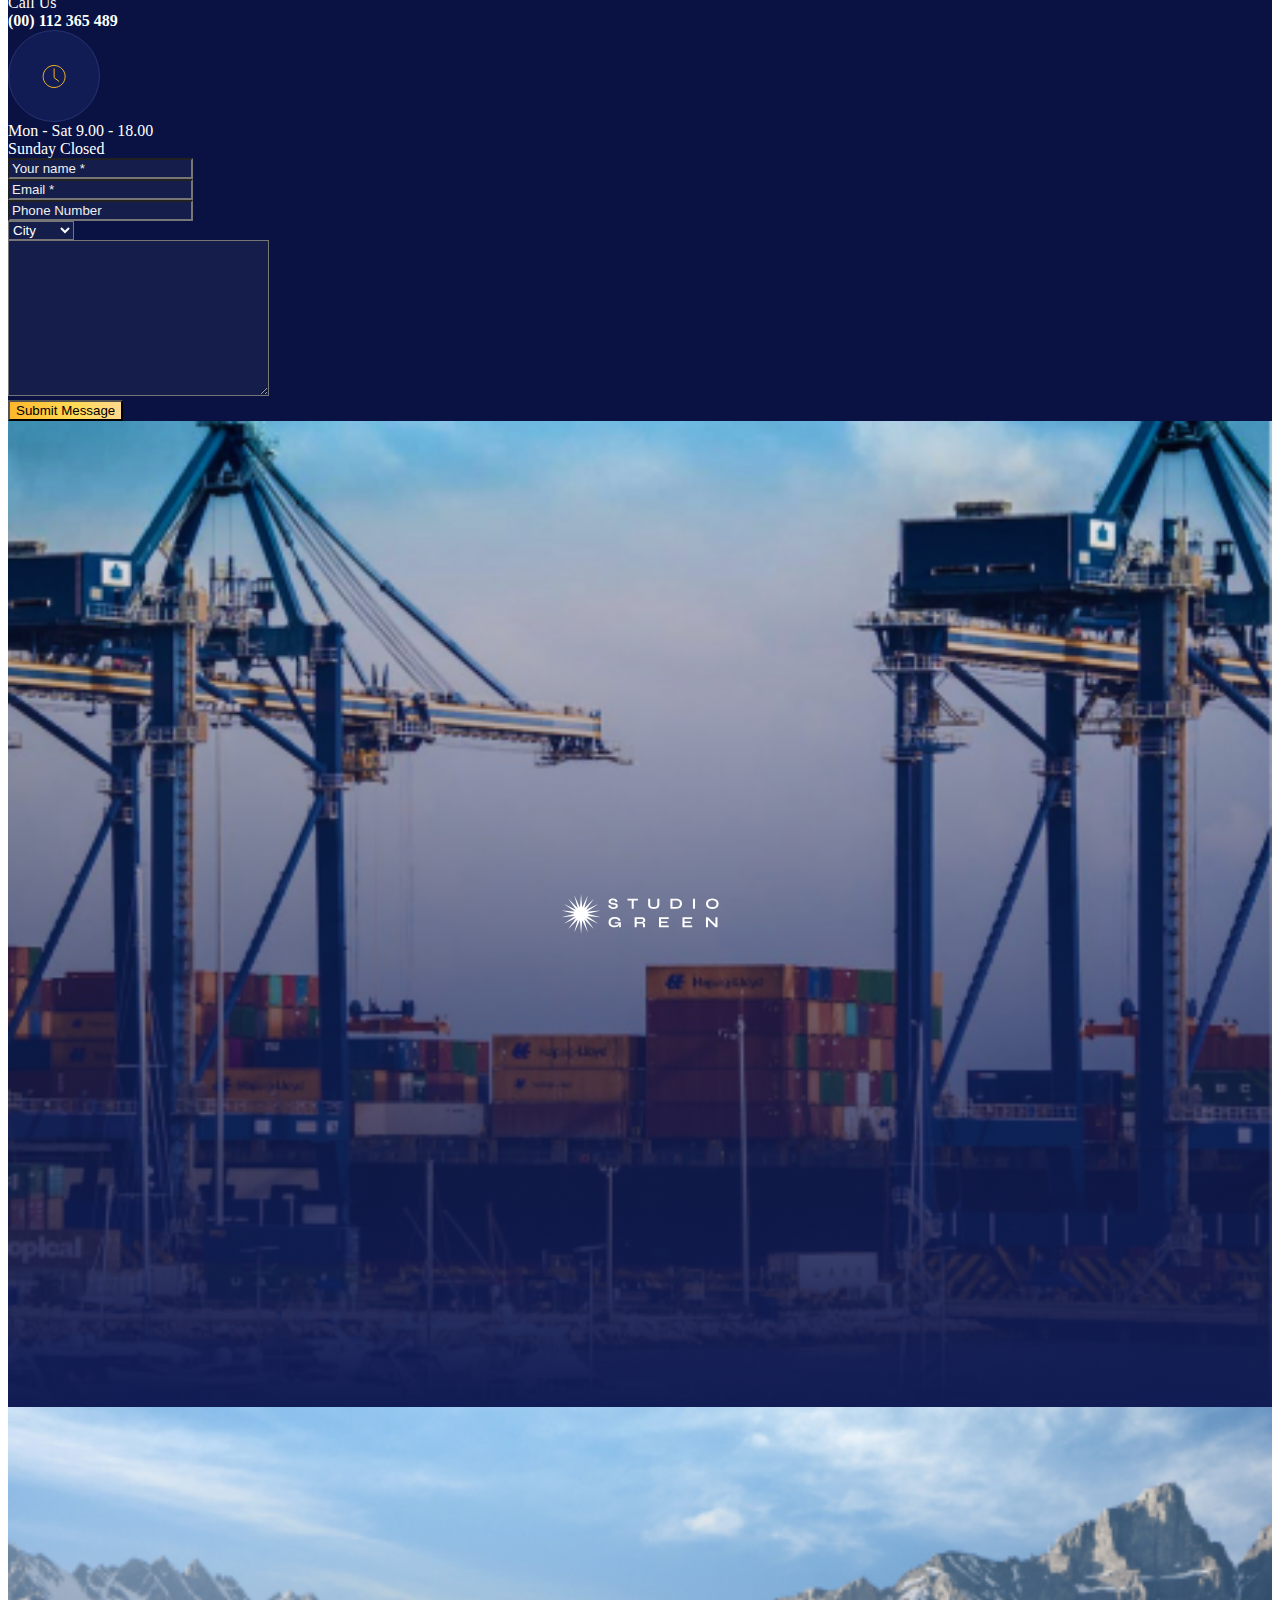
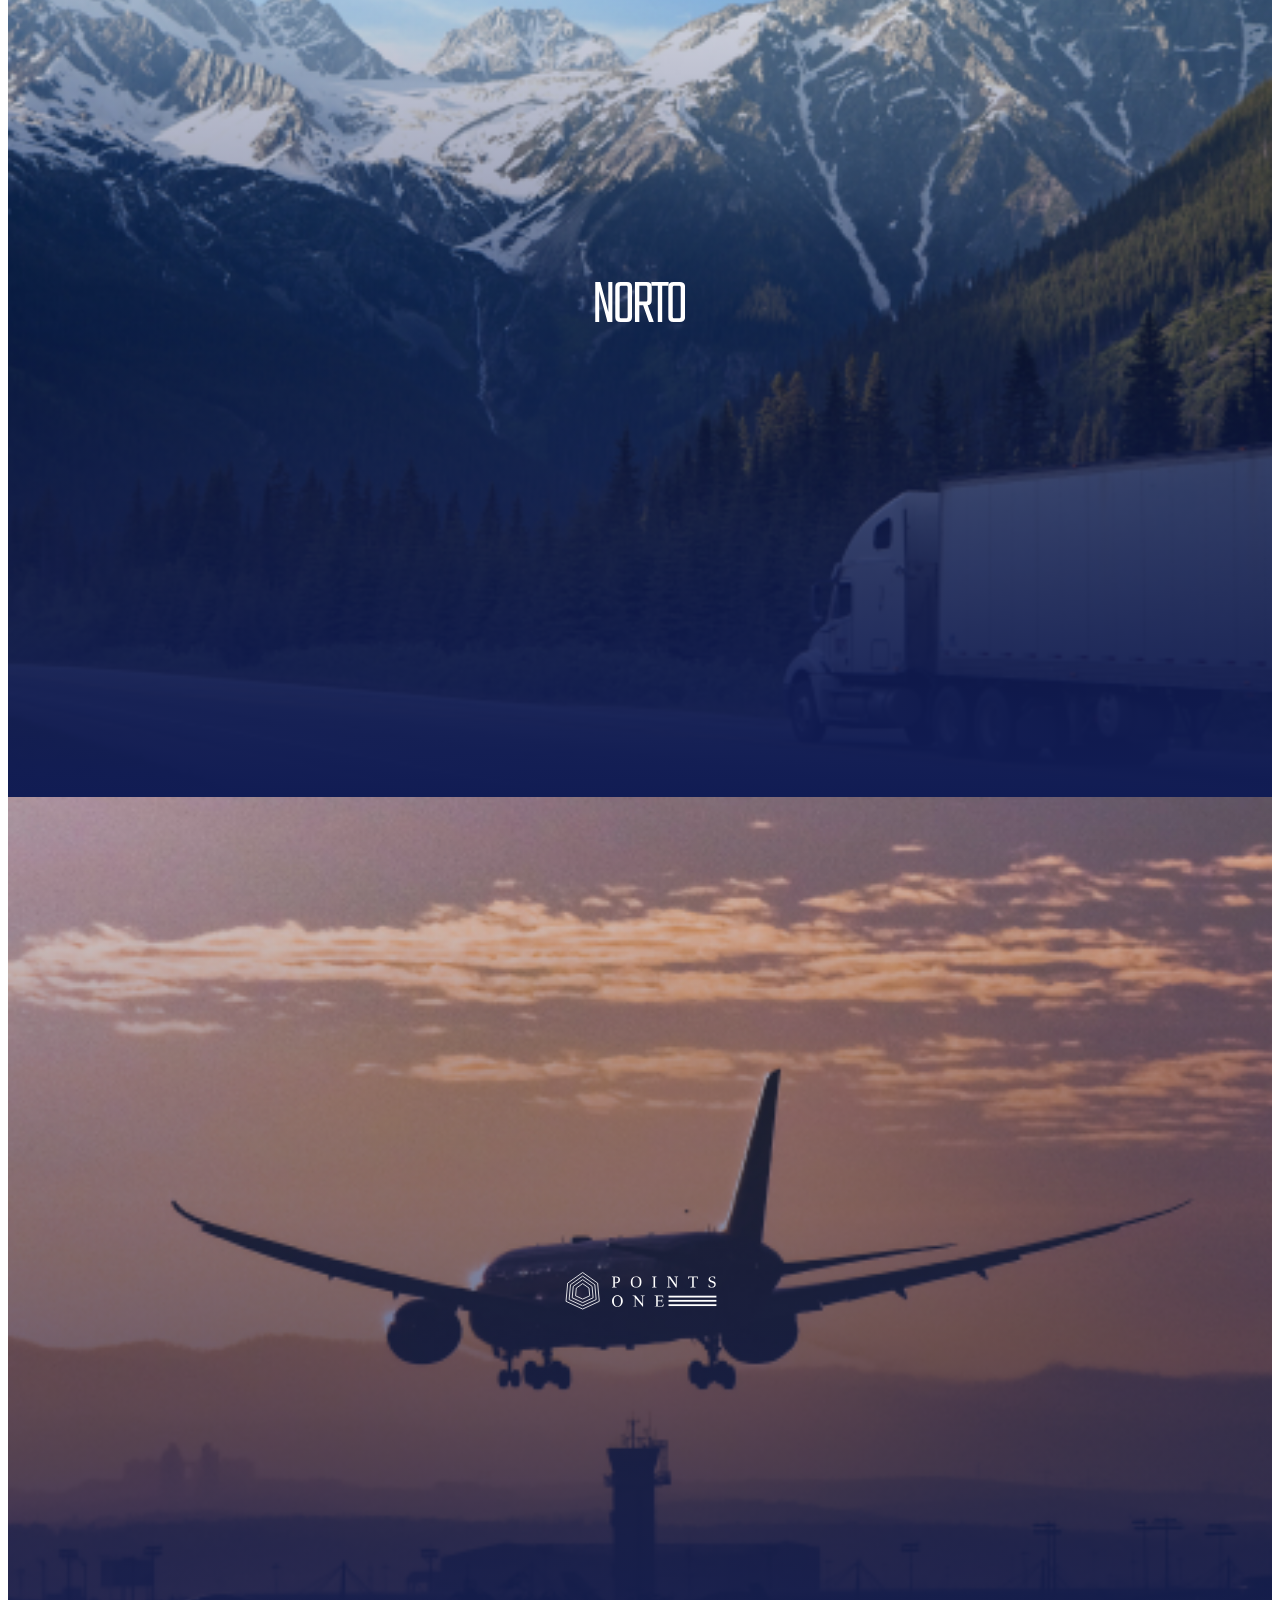
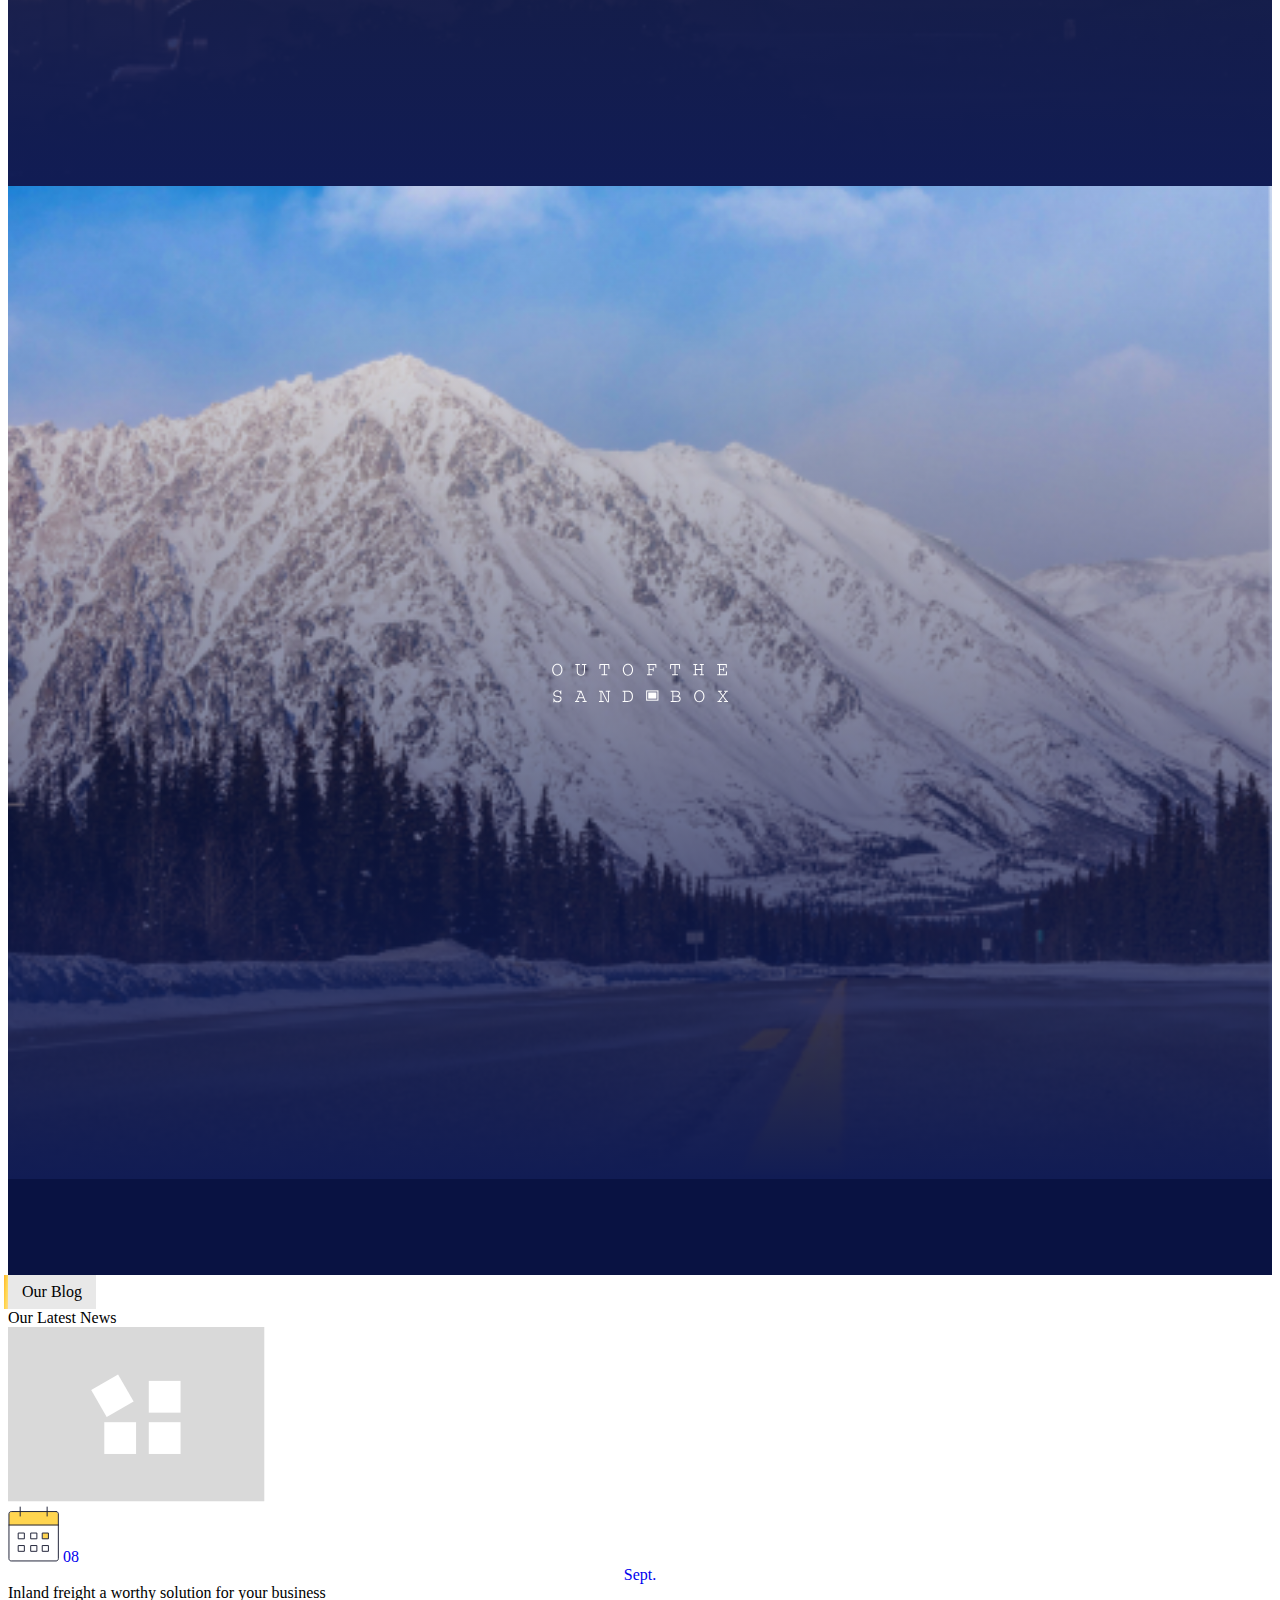
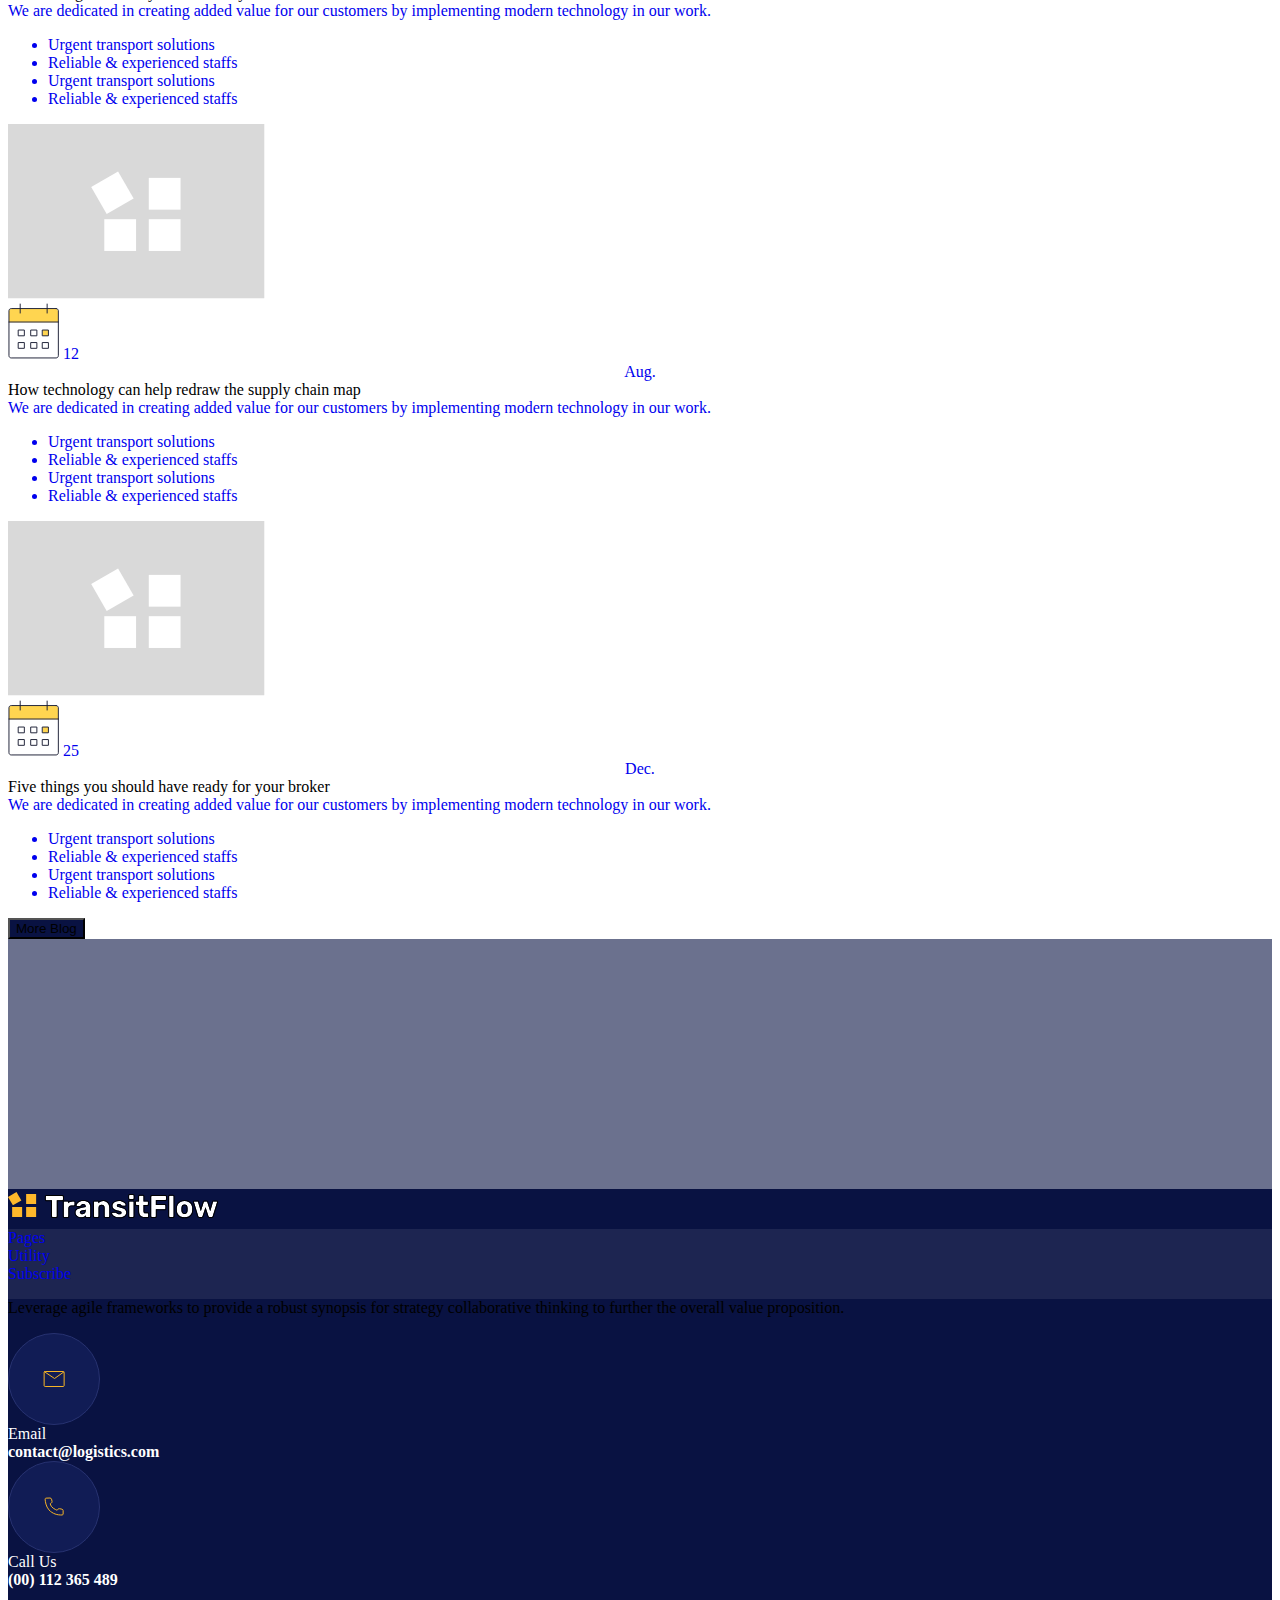
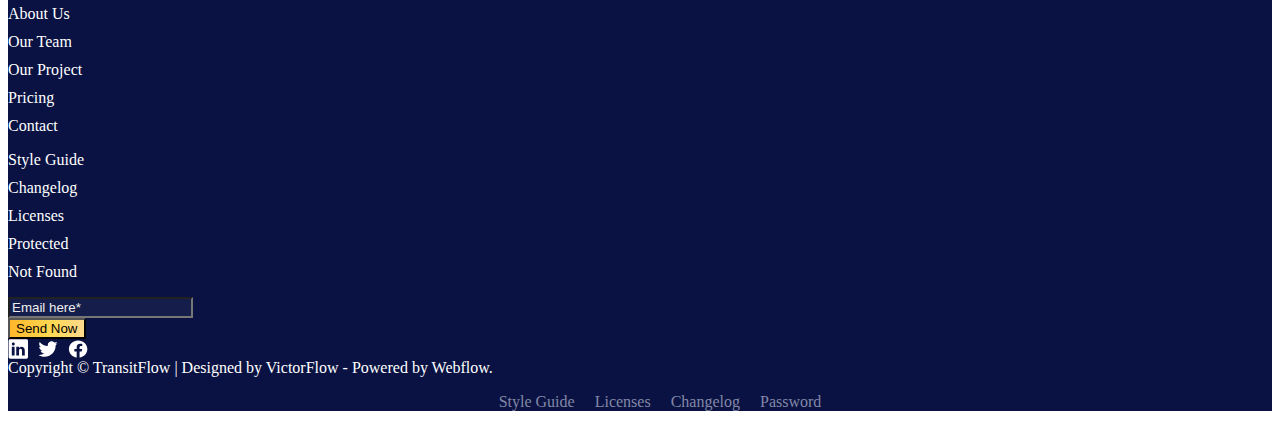
==== commit 2cc1745d: "hero slider" ====
--- a/index.html
+++ b/index.html
@@ -64,7 +64,7 @@
     </div>
   </header>
 
-  <nav class="navbar navbar-expand-lg bg-main-blue bg-opacity-25" data-bs-theme="dark">
+  <nav class="navbar navbar-expand-lg bg-main-blue bg-opacity-25 z-2" data-bs-theme="dark">
     <div class="container h-100">
       <button class="navbar-toggler" type="button" data-bs-toggle="collapse" data-bs-target="#navbarText" aria-controls="navbarText" aria-expanded="false" aria-label="Toggle navigation">
         <span class="navbar-toggler-icon"></span>
@@ -110,9 +110,79 @@
 
   <section>
     <div class="slider-wrapper">
-      <img src="assets/img/slider/slider-1.png" class="w-100 h-100" alt="slider-1" />
+      <div class="swiper slider--hero">
+        <div class="swiper-wrapper">
+          <div class="swiper-slide">
+            <div class="hero-slider">
+              <div class="container">
+                <div class="hero-slider-content">
+                  <div class="section-top-info bg-opacity-50 text-white">
+                    Logistics & Supply Chain Solutions
+                  </div>
+                  <div class="section-heading pt-3 mb-3">
+                    <span class="fs-2 lh-sm fw-bolder text-white">Your Gateway to any Destination in the World</span>
+                  </div>
+                  <p class="text-white">
+                    In augue ligula, feugiat ut nulla consequat. Ut est lacus, molestie in arcu no, iaculis vehicula ipsum. Nunc faucibus, nisl id dapibus finibus, enim diam interdum nulla, sed laoreet risus lectus.
+                  </p>
+                  <a href="#" class="btn-content"><span>Explore More</span></a>
+                </div>
+              </div>
+              <div class="hero-slider-overlay"></div>
+              <div class="hero-slider-image">
+                <img src="assets/img/slider/slider-bg-1.jpg" class="w-100 h-100" alt="slider 1">
+              </div>
+            </div>
+          </div>
+          <div class="swiper-slide">
+            <div class="hero-slider">
+              <div class="container">
+                <div class="hero-slider-content">
+                  <div class="section-top-info bg-opacity-50 text-white">
+                    Chain Solutions
+                  </div>
+                  <div class="section-heading pt-3 mb-3">
+                    <span class="fs-2 lh-sm fw-bolder text-white text-capitalize">world champion in export</span>
+                  </div>
+                  <p class="text-white">
+                    Lorem ipsum dolor sit amet consectetur adipisicing elit. Veniam ipsum ipsa id quia neque placeat distinctio reiciendis.
+                  </p>
+                  <a href="#" class="btn-content"><span>Explore More</span></a>
+                </div>
+              </div>
+              <div class="hero-slider-overlay"></div>
+              <div class="hero-slider-image">
+                <img loading="lazy" src="assets/img/slider/slider-bg-2.jpg" class="w-100 h-100" alt="slider 1">
+              </div>
+            </div>
+          </div>
+          <div class="swiper-slide">
+            <div class="hero-slider">
+              <div class="container">
+                <div class="hero-slider-content">
+                  <div class="section-top-info bg-opacity-50 text-white">
+                    Russian Solutions
+                  </div>
+                  <div class="section-heading pt-3 mb-3">
+                    <span class="fs-2 lh-sm fw-bolder text-white">Global solutions tailored for you</span>
+                  </div>
+                  <p class="text-white">
+                    In augue ligula, feugiat ut nulla consequat. Ut est lacus, molestie in arcu no, iaculis vehicula ipsum. Nunc faucibus, nisl id dapibus finibus, enim diam interdum nulla, sed laoreet risus lectus.
+                  </p>
+                  <a href="#" class="btn-content"><span>Explore More</span></a>
+                </div>
+              </div>
+              <div class="hero-slider-overlay"></div>
+              <div class="hero-slider-image">
+                <img loading="lazy" src="assets/img/slider/slider-bg-3.jpg" class="w-100 h-100" alt="slider 1">
+              </div>
+            </div>
+          </div>
+        </div>
+      </div>
     </div>
   </section>
+
 
   <section class="py-5">
     <div class="container">
@@ -346,7 +416,7 @@
               <div class="card-testimonial p-3 p-md-5 p-3 p-md-5 bg-main-light">
                 <div class="card-testimonial-header d-flex justify-content-between mb-5">
                   <div class="d-flex align-items-center gap-3">
-                    <img src="assets/img/testimonial/user-2.svg" class="rounded-circle" width="85" height="85" alt="user">
+                    <img src="assets/img/testimonial/user-2.svg" class="icon-user rounded-circle" width="85" height="85" alt="user">
                     <div class="d-flex flex-column">
                       <span class="fs-5 fw-semibold">John Martin</span>
                       <small>Restoration Company</small>
@@ -372,7 +442,7 @@
               <div class="card-testimonial p-3 p-md-5 bg-main-blue text-white">
                 <div class="card-testimonial-header d-flex justify-content-between mb-5">
                   <div class="d-flex align-items-center gap-3">
-                    <img src="assets/img/testimonial/user-1.svg" class="rounded-circle" width="85" height="85" alt="user">
+                    <img src="assets/img/testimonial/user-1.svg" class="icon-user  rounded-circle" width="85" height="85" alt="user">
                     <div class="d-flex flex-column">
                       <span class="fs-5 fw-semibold">Kathleen Smith</span>
                       <small>Fuel Company</small>
@@ -398,7 +468,7 @@
               <div class="card-testimonial p-3 p-md-5 bg-main-light">
                 <div class="card-testimonial-header d-flex justify-content-between mb-5">
                   <div class="d-flex align-items-center gap-3">
-                    <img src="assets/img/testimonial/user-2.svg" class="rounded-circle" width="85" height="85" alt="user">
+                    <img src="assets/img/testimonial/user-2.svg" class="icon-user rounded-circle" width="85" height="85" alt="user">
                     <div class="d-flex flex-column">
                       <span class="fs-5 fw-semibold">John Martin</span>
                       <small>Restoration Company</small>
@@ -535,7 +605,7 @@
           <div class="swiper-wrapper">
             <div class="swiper-slide">
               <div class="card-user-wrapper">
-                <img src="assets/img/team/person-1.jpg" class="w-100" alt="user 1">
+                <img src="assets/img/team/person-1.jpg" class="card-user-image w-100" alt="user 1">
                 <div class="card-user-info">
                   <div class="d-flex justify-content-end">
                     <div class="user-social-media d-flex gap-3">
@@ -559,7 +629,7 @@
             </div>
             <div class="swiper-slide">
               <div class="card-user-wrapper">
-                <img src="assets/img/team/person-2.jpg" class="w-100" alt="user 2">
+                <img src="assets/img/team/person-2.jpg" class="card-user-image w-100" alt="user 2">
                 <div class="card-user-info">
                   <div class="d-flex justify-content-end">
                     <div class="user-social-media d-flex gap-3">
@@ -586,7 +656,7 @@
             </div>
             <div class="swiper-slide">
               <div class="card-user-wrapper">
-                <img src="assets/img/team/person-3.jpg" class="w-100" alt="user 3">
+                <img src="assets/img/team/person-3.jpg" class="card-user-image w-100" alt="user 3">
                 <div class="card-user-info">
                   <div class="d-flex justify-content-end">
                     <div class="user-social-media d-flex gap-3">
@@ -992,53 +1062,7 @@
   <script src="https://cdn.jsdelivr.net/npm/lazysizes@5.3.2/lazysizes.min.js"></script>
   <script src="https://cdn.jsdelivr.net/npm/bootstrap@5.3.2/dist/js/bootstrap.bundle.min.js" integrity="sha384-C6RzsynM9kWDrMNeT87bh95OGNyZPhcTNXj1NW7RuBCsyN/o0jlpcV8Qyq46cDfL" crossorigin="anonymous"></script>
   <script src="https://cdn.jsdelivr.net/npm/swiper@11/swiper-bundle.min.js"></script>
-
-  <script>
-    const swiper = new Swiper('.mySwiper', {
-
-      slidesPerView: 1,
-      spaceBetween: 30,
-      breakpoints: {
-        768: {
-          slidesPerView: 3,
-        },
-        992: {
-          slidesPerView: 5,
-        },
-      }
-    })
-
-    const userCommentSwiper = new Swiper('.userSwiper', {
-      slidesPerView: 1,
-      spaceBetween: 0,
-      navigation: {
-        nextEl: ".btn-testimonial-next",
-        prevEl: ".btn-testimonial-prev",
-      },
-      breakpoints: {
-        992: {
-          slidesPerView: 2,
-        },
-      },
-
-    })
-
-    const teamPersonSwiper = new Swiper('.teamSwiper', {
-      slidesPerView: 1,
-      spaceBetween: 0,
-      breakpoints: {
-        600: {
-          slidesPerView: 2,
-          spaceBetween: 30
-        },
-        768: {
-          slidesPerView: 3,
-          spaceBetween: 40
-        }
-      }
-    })
-
-  </script>
+  <script src="assets/js/home.js"></script>
 </body>
 
 </html>--- a/assets/css/style.min.css
+++ b/assets/css/style.min.css
@@ -1 +1 @@
-:root{--navbar-height: 70px;--navbar-height-n: -70px;--bg-main-one: #091242}a{text-decoration:none}.py-6{padding-top:4rem !important;padding-bottom:4rem !important}.py-7{padding-top:6rem !important;padding-bottom:6rem !important}.bg-main-blue{background-color:#091242}.bg-main-one{color:#091242}.bg-main-two{color:#ffb629}.bg-main-light{background-color:#f4f4f4}.bg-main-gradient{background:linear-gradient(94.06deg, #ffb629 -1.21%, #ffda56 58.66%, #ffd7a6 116.84%)}.bg-two-color{background:-webkit-gradient(linear, left top, right top, color-stop(50%, #091242), color-stop(50%, #f4f4f4));background:linear-gradient(90deg, #091242 50%, #f4f4f4 50%)}.bg-main-blue.bg-opacity-25{background-color:rgba(9,18,67,.5)}.header-wrapper{padding:46px}.logo-wrapper{display:-webkit-box;display:-ms-flexbox;display:flex;-webkit-box-align:center;-ms-flex-align:center;align-items:center;height:100%}.icon-wrapper{padding:15px;background-color:#111c55;border:1px solid #273270;border-radius:50%;margin-right:15px;width:60px;height:60px;display:-webkit-box;display:-ms-flexbox;display:flex;-webkit-box-align:center;-ms-flex-align:center;align-items:center;-webkit-box-pack:center;-ms-flex-pack:center;justify-content:center}.info-wrapper{display:-webkit-box;display:-ms-flexbox;display:flex;-webkit-box-orient:vertical;-webkit-box-direction:normal;-ms-flex-direction:column;flex-direction:column;color:#fff;-webkit-box-align:start;-ms-flex-align:start;align-items:flex-start;-webkit-box-pack:center;-ms-flex-pack:center;justify-content:center}.info-wrapper a{color:#fff;text-decoration:none;font-weight:bold}.slider-wrapper{margin-top:var(--navbar-height-n)}.navbar{height:var(--navbar-height);padding:0}.navbar-end{display:-webkit-box;display:-ms-flexbox;display:flex;height:100%;-webkit-box-align:center;-ms-flex-align:center;align-items:center}.navbar-social-media,.footer-social-media{display:-webkit-box;display:-ms-flexbox;display:flex;gap:10px;margin-right:0}.navbar-social-media a,.footer-social-media a{display:-webkit-box;display:-ms-flexbox;display:flex}.navbar-quick-btn{background-color:#fff;color:#000;text-decoration:none;display:-webkit-box;display:-ms-flexbox;display:flex;-webkit-box-align:center;-ms-flex-align:center;align-items:center;-webkit-box-pack:center;-ms-flex-pack:center;justify-content:center;height:100%;padding:0 30px;margin-left:30px}.icon.icon-pattern{background-image:url("../img/icon/pattern.svg")}.icon{display:inline-block;width:20px;height:20px;background-repeat:no-repeat;background-position:center;background-size:contain}.icon.icon-instagram{background-image:url("../img/icon/instagram.svg")}.icon.icon-facebook{background-image:url("../img/icon/facebook.svg")}.icon.icon-twitter{background-image:url("../img/icon/twitter.svg")}.icon.icon-linkedin{background-image:url("../img/icon/linkedin.svg")}.slider-wrapper img{width:100%;height:auto;margin-top:0px}.icon-star{background-image:url("../img/icon/star.svg")}.icon-star.active{background-image:url("../img/icon/star-active.svg")}.section-top-info{background-color:#e8e8e8;display:inline-block;padding:8px 14px;position:relative}.section-top-info.bg-opacity-10{background-color:rgba(232,232,232,.1)}.section-top-info::before{content:"";background:linear-gradient(94.06deg, #FFB629 -1.21%, #FFDA56 58.66%, #FFD7A6 116.84%);display:block;width:4px;height:100%;position:absolute;left:-4px;top:0}.feature-card{display:-webkit-box;display:-ms-flexbox;display:flex;margin-bottom:70px}.feature-card-image{margin-right:40px}.feature-card-image img{width:76px;height:50px}.feature-card-info{border-left:1px solid #d8d8d8;padding-left:25px}.feature-card-info p{color:#666c89}.feature-card-info .title{color:#1c1f35}.image-wrapper{position:relative}.global-logistics-wrapper{background-color:#fff;position:relative;padding:85px;margin-top:-120px}.global-logistics-images{position:relative}.img-2{position:absolute;bottom:-35px;left:-40px;border-top:solid 40px #fff;border-right:solid 40px #fff}.card-blog-image,.card-blog-image img{width:100%}.card-blog-content{position:absolute;bottom:0;padding:65px 25px 25px;background:#000;background:-webkit-gradient(linear, left bottom, left top, color-stop(30%, rgb(0, 0, 0)), to(rgba(0, 0, 0, 0)));background:linear-gradient(0deg, rgb(0, 0, 0) 30%, rgba(0, 0, 0, 0) 100%);width:100%}.bg-slider{background-color:#ffb629;height:300px;margin-top:-300px;position:relative;z-index:-1}.btn-testimonial-arrow{background-repeat:no-repeat;background-size:contain;width:45px;height:45px;-webkit-transition:all 300ms;transition:all 300ms}.btn-testimonial-arrow.swiper-button-disabled{opacity:.5}.btn-testimonial-next{background-image:url("../img/icon/btn-next.svg")}.btn-testimonial-prev{background-image:url("../img/icon/btn-prev.svg")}.fly-img-right{padding:3rem 3rem 3rem 6rem}.fly-img-wrapper{width:120%;height:100%}.fly-img-wrapper img{-o-object-fit:cover;object-fit:cover}.fly-img-content{position:absolute;bottom:0;left:50%;-webkit-transform:translateX(-50%);-ms-transform:translateX(-50%);transform:translateX(-50%)}.fly-img-desc{background:linear-gradient(94.06deg, #FFB629 -1.21%, #FFDA56 58.66%, #FFD7A6 116.84%);position:relative;max-width:300px}.fly-img-desc::before{content:"";display:block;background-color:rgba(255,255,255,.2);position:absolute;top:0;right:0;bottom:0;width:70%;height:100%;-webkit-clip-path:polygon(0 0, 100% 0%, 100% 100%, 20% 100%);clip-path:polygon(0 0, 100% 0%, 100% 100%, 20% 100%)}.card-user-wrapper{background-color:#666c89}.card-user-wrapper .card-user-info{background-color:var(--bg-main-one);color:#fff}.card-user-wrapper .user-social-media{background:linear-gradient(94.06deg, #ffb629 -1.21%, #ffda56 58.66%, #ffd7a6 116.84%);padding:20px 17px;position:relative;-webkit-transform:translateY(-50%);-ms-transform:translateY(-50%);transform:translateY(-50%)}.card-user-wrapper .user-social-media a .icon{-webkit-filter:invert(9%) sepia(0%) saturate(0%) hue-rotate(0deg) brightness(5%) contrast(100%);filter:invert(9%) sepia(0%) saturate(0%) hue-rotate(0deg) brightness(5%) contrast(100%)}.card-user-info-desc{margin-top:-30px}.contact-form .form-control{background-color:rgba(255,255,255,.05);color:#fff;-webkit-transition:all 300ms;transition:all 300ms}.contact-form .form-control:focus{background-color:rgba(255,255,255,.1)}.contact-form input::-webkit-input-placeholder{color:#efefef}.contact-form input:-moz-placeholder{color:#efefef}.card-brand{position:relative}.card-brand .brand-bg img{width:100%}.card-brand .brand-bg::after{content:"";display:block;background:-webkit-gradient(linear, left bottom, left top, from(rgb(17, 28, 84)), to(rgba(17, 28, 84, 0)));background:linear-gradient(0deg, rgb(17, 28, 84) 0%, rgba(17, 28, 84, 0) 100%);position:absolute;inset:0;width:100%;height:100%}.card-brand .brand-logo{position:absolute;left:50%;top:50%;-webkit-transform:translate(-50%, -50%);-ms-transform:translate(-50%, -50%);transform:translate(-50%, -50%)}.card-brand .brand-logo{width:auto;height:40px;-o-object-fit:contain;object-fit:contain}.blog-list article .blog-image{position:relative}.blog-list article .blog-image .blog-image-hover{background-color:rgba(9,18,66,.9);display:-webkit-box;display:-ms-flexbox;display:flex;-webkit-box-align:center;-ms-flex-align:center;align-items:center;-webkit-box-pack:center;-ms-flex-pack:center;justify-content:center;position:absolute;inset:10% 5%;width:90%;height:80%;color:#fff;font-size:1.3rem;opacity:0;-webkit-transition:all 300ms;transition:all 300ms}.blog-list article .blog-image:hover .blog-image-hover{opacity:1}.blog-list article .icon{display:inline-block;background-repeat:no-repeat;background-size:contain;background-position:center;width:51px;height:56px}.blog-list article .icon.icon-date{background-image:url("../img/icon/date.svg")}.blog-list article .info-month{display:block;width:100%;text-align:center}.blog-list article .blog-title{color:#000;-webkit-transition:all 300ms;transition:all 300ms}.blog-list article .blog-desc p{margin:0}.blog-list article:hover .blog-title{color:#ffbe34}.bg-footer-image{background-image:url("../img/background/bg-footer-top.jpg");background-attachment:fixed;background-position:center;position:relative;width:100%;height:250px}.bg-footer-image::after{content:"";background-color:rgba(9,18,66,.6);position:absolute;inset:0;width:100%;height:100%}footer .footer-top{background-color:#1d2551}footer .footer-logo{background-color:#091242}footer .footer-sitemap-list{list-style:none;padding:0}footer .footer-sitemap-list li{margin-bottom:10px}footer .footer-sitemap-list li a{display:block;color:#fff;-webkit-transition:all 200ms ease-in-out;transition:all 200ms ease-in-out}footer .footer-sitemap-list li a:hover{margin-left:15px}footer .footer-end{display:-webkit-box;display:-ms-flexbox;display:flex;height:100%;-webkit-box-align:center;-ms-flex-align:center;align-items:center}footer .footer-end-list{list-style:none;display:-webkit-box;display:-ms-flexbox;display:flex;-webkit-box-pack:center;-ms-flex-pack:center;justify-content:center;gap:20px}footer .footer-end-list li a{color:#8388a7;-webkit-transition:all 200ms ease-in-out;transition:all 200ms ease-in-out}footer .footer-end-list li a:hover{padding-left:15px}footer .footer-end-list.copyright-link li a:hover{padding-right:0}footer .copyright-text{font-weight:500;color:#fff}+:root{--navbar-height: 70px;--navbar-height-n: -70px;--bg-main-one: #091242}a{text-decoration:none}.py-6{padding-top:4rem !important;padding-bottom:4rem !important}.py-7{padding-top:6rem !important;padding-bottom:6rem !important}.bg-main-blue{background-color:#091242}.bg-main-one{color:#091242}.bg-main-two{color:#ffb629}.bg-main-light{background-color:#f4f4f4}.bg-main-gradient{background:linear-gradient(94.06deg, #ffb629 -1.21%, #ffda56 58.66%, #ffd7a6 116.84%)}.bg-two-color{background:-webkit-gradient(linear, left top, right top, color-stop(50%, #091242), color-stop(50%, #f4f4f4));background:linear-gradient(90deg, #091242 50%, #f4f4f4 50%)}.bg-main-blue.bg-opacity-25{background-color:rgba(9,18,67,.5)}.header-wrapper{padding:46px}.logo-wrapper{display:-webkit-box;display:-ms-flexbox;display:flex;-webkit-box-align:center;-ms-flex-align:center;align-items:center;height:100%}.icon-wrapper{padding:15px;background-color:#111c55;border:1px solid #273270;border-radius:50%;margin-right:15px;width:60px;height:60px;display:-webkit-box;display:-ms-flexbox;display:flex;-webkit-box-align:center;-ms-flex-align:center;align-items:center;-webkit-box-pack:center;-ms-flex-pack:center;justify-content:center}.info-wrapper{display:-webkit-box;display:-ms-flexbox;display:flex;-webkit-box-orient:vertical;-webkit-box-direction:normal;-ms-flex-direction:column;flex-direction:column;color:#fff;-webkit-box-align:start;-ms-flex-align:start;align-items:flex-start;-webkit-box-pack:center;-ms-flex-pack:center;justify-content:center}.info-wrapper a{color:#fff;text-decoration:none;font-weight:bold}.slider-wrapper{margin-top:var(--navbar-height-n)}.navbar{height:var(--navbar-height);padding:0}.navbar-end{display:-webkit-box;display:-ms-flexbox;display:flex;height:100%;-webkit-box-align:center;-ms-flex-align:center;align-items:center}.navbar-social-media,.footer-social-media{display:-webkit-box;display:-ms-flexbox;display:flex;gap:10px;margin-right:0}.navbar-social-media a,.footer-social-media a{display:-webkit-box;display:-ms-flexbox;display:flex}.navbar-quick-btn{background-color:#fff;color:#000;text-decoration:none;display:-webkit-box;display:-ms-flexbox;display:flex;-webkit-box-align:center;-ms-flex-align:center;align-items:center;-webkit-box-pack:center;-ms-flex-pack:center;justify-content:center;height:100%;padding:0 30px;margin-left:30px}.icon.icon-pattern{background-image:url("../img/icon/pattern.svg")}.icon{display:inline-block;width:20px;height:20px;background-repeat:no-repeat;background-position:center;background-size:contain}.icon.icon-instagram{background-image:url("../img/icon/instagram.svg")}.icon.icon-facebook{background-image:url("../img/icon/facebook.svg")}.icon.icon-twitter{background-image:url("../img/icon/twitter.svg")}.icon.icon-linkedin{background-image:url("../img/icon/linkedin.svg")}.icon-star{background-image:url("../img/icon/star.svg")}.icon-star.active{background-image:url("../img/icon/star-active.svg")}.slider--hero .hero-slider-overlay{background-color:rgba(9,18,66,.4);position:absolute;width:100%;height:100%;inset:0}.slider--hero .hero-slider-content{position:absolute;top:50%;left:auto;-webkit-transform:translateY(-50%);-ms-transform:translateY(-50%);transform:translateY(-50%);width:35%;z-index:1;-webkit-transition:all 900ms;transition:all 900ms}@media(max-width: 767.98px){.slider--hero .hero-slider-content{width:100%}}.slider--hero .hero-slider-content .btn-content{background:linear-gradient(94.06deg, #ffb629 -1.21%, #ffda56 58.66%, #ffd7a6 116.84%);display:inline-block;position:relative;padding:15px 30px;overflow:hidden;color:#000;font-weight:500;border:1px solid #ffda68;border-radius:3px;-webkit-box-shadow:rgba(33,35,38,.1) 0 10px 10px -10px;box-shadow:rgba(33,35,38,.1) 0 10px 10px -10px}.slider--hero .hero-slider-content .btn-content span{position:relative;z-index:1}.slider--hero .hero-slider-content .btn-content::after{content:"";background-color:#fff;position:absolute;right:-20px;bottom:-80px;width:60px;height:120px;border-radius:50%;-webkit-transform:rotate(15deg);-ms-transform:rotate(15deg);transform:rotate(15deg);-webkit-transition:all 300ms ease-in-out;transition:all 300ms ease-in-out}.slider--hero .hero-slider-content .btn-content:hover::after{width:210px;height:210px}.slider--hero .swiper-slide.swiper-slide-active .hero-slider-content{-webkit-transform:translate(40%, -50%);-ms-transform:translate(40%, -50%);transform:translate(40%, -50%)}.userSwiper .swiper-slide.swiper-slide-active .card-testimonial-header .icon-user,.userSwiper .swiper-slide.swiper-slide-next .card-testimonial-header .icon-user{-webkit-transform:scale(1.3);-ms-transform:scale(1.3);transform:scale(1.3)}.teamSwiper .swiper-slide .card-user-wrapper{overflow:hidden}.teamSwiper .swiper-slide .card-user-wrapper .card-user-image:hover{-webkit-transform:scale(1.2);-ms-transform:scale(1.2);transform:scale(1.2)}.section-top-info{background-color:#e8e8e8;display:inline-block;padding:8px 14px;position:relative}.section-top-info.bg-opacity-10{background-color:rgba(232,232,232,.1)}.section-top-info.bg-opacity-50{background-color:rgba(4,28,55,.5)}.section-top-info::before{content:"";background:linear-gradient(94.06deg, #FFB629 -1.21%, #FFDA56 58.66%, #FFD7A6 116.84%);display:block;width:4px;height:100%;position:absolute;left:-4px;top:0}.feature-card{display:-webkit-box;display:-ms-flexbox;display:flex;margin-bottom:70px}.feature-card-image{margin-right:40px}.feature-card-image img{width:76px;height:50px}.feature-card-info{border-left:1px solid #d8d8d8;padding-left:25px}.feature-card-info p{color:#666c89}.feature-card-info .title{color:#1c1f35}.image-wrapper{position:relative}.global-logistics-wrapper{background-color:#fff;position:relative;padding:85px;margin-top:-120px}.global-logistics-images{position:relative}.img-2{position:absolute;bottom:-35px;left:-40px;border-top:solid 40px #fff;border-right:solid 40px #fff}.card-blog-image,.card-blog-image img{width:100%}.card-blog-content{position:absolute;bottom:0;padding:65px 25px 25px;background:#000;background:-webkit-gradient(linear, left bottom, left top, color-stop(30%, rgb(0, 0, 0)), to(rgba(0, 0, 0, 0)));background:linear-gradient(0deg, rgb(0, 0, 0) 30%, rgba(0, 0, 0, 0) 100%);width:100%}.bg-slider{background-color:#ffb629;height:300px;margin-top:-300px;position:relative;z-index:-1}.btn-testimonial-arrow{background-repeat:no-repeat;background-size:contain;width:45px;height:45px;-webkit-transition:all 300ms;transition:all 300ms}.btn-testimonial-arrow.swiper-button-disabled{opacity:.5}.btn-testimonial-next{background-image:url("../img/icon/btn-next.svg")}.btn-testimonial-prev{background-image:url("../img/icon/btn-prev.svg")}.fly-img-right{padding:3rem 3rem 3rem 6rem}.fly-img-wrapper{width:120%;height:100%}.fly-img-wrapper img{-o-object-fit:cover;object-fit:cover}.fly-img-content{position:absolute;bottom:0;left:50%;-webkit-transform:translateX(-50%);-ms-transform:translateX(-50%);transform:translateX(-50%)}.fly-img-desc{background:linear-gradient(94.06deg, #FFB629 -1.21%, #FFDA56 58.66%, #FFD7A6 116.84%);position:relative;max-width:300px}.fly-img-desc::before{content:"";display:block;background-color:rgba(255,255,255,.2);position:absolute;top:0;right:0;bottom:0;width:70%;height:100%;-webkit-clip-path:polygon(0 0, 100% 0%, 100% 100%, 20% 100%);clip-path:polygon(0 0, 100% 0%, 100% 100%, 20% 100%)}.card-user-wrapper{background-color:#666c89}.card-user-wrapper .card-user-info{background-color:var(--bg-main-one);color:#fff;z-index:1;position:relative}.card-user-wrapper .user-social-media{background:linear-gradient(94.06deg, #ffb629 -1.21%, #ffda56 58.66%, #ffd7a6 116.84%);padding:20px 17px;position:relative;-webkit-transform:translateY(-50%);-ms-transform:translateY(-50%);transform:translateY(-50%)}.card-user-wrapper .user-social-media a .icon{-webkit-filter:invert(9%) sepia(0%) saturate(0%) hue-rotate(0deg) brightness(5%) contrast(100%);filter:invert(9%) sepia(0%) saturate(0%) hue-rotate(0deg) brightness(5%) contrast(100%)}.card-user-info-desc{margin-top:-30px}.contact-form .form-control{background-color:rgba(255,255,255,.05);color:#fff;-webkit-transition:all 300ms;transition:all 300ms}.contact-form .form-control:focus{background-color:rgba(255,255,255,.1)}.contact-form input::-webkit-input-placeholder{color:#efefef}.contact-form input:-moz-placeholder{color:#efefef}.card-brand{position:relative}.card-brand .brand-bg img{width:100%}.card-brand .brand-bg::after{content:"";display:block;background:-webkit-gradient(linear, left bottom, left top, from(rgb(17, 28, 84)), to(rgba(17, 28, 84, 0)));background:linear-gradient(0deg, rgb(17, 28, 84) 0%, rgba(17, 28, 84, 0) 100%);position:absolute;inset:0;width:100%;height:100%}.card-brand .brand-logo{position:absolute;left:50%;top:50%;-webkit-transform:translate(-50%, -50%);-ms-transform:translate(-50%, -50%);transform:translate(-50%, -50%)}.card-brand .brand-logo{width:auto;height:40px;-o-object-fit:contain;object-fit:contain}.blog-list article .blog-image{position:relative}.blog-list article .blog-image .blog-image-hover{background-color:rgba(9,18,66,.9);display:-webkit-box;display:-ms-flexbox;display:flex;-webkit-box-align:center;-ms-flex-align:center;align-items:center;-webkit-box-pack:center;-ms-flex-pack:center;justify-content:center;position:absolute;inset:10% 5%;width:90%;height:80%;color:#fff;font-size:1.3rem;opacity:0;-webkit-transition:all 300ms;transition:all 300ms}.blog-list article .blog-image:hover .blog-image-hover{opacity:1}.blog-list article .icon{display:inline-block;background-repeat:no-repeat;background-size:contain;background-position:center;width:51px;height:56px}.blog-list article .icon.icon-date{background-image:url("../img/icon/date.svg")}.blog-list article .info-month{display:block;width:100%;text-align:center}.blog-list article .blog-title{color:#000;-webkit-transition:all 300ms;transition:all 300ms}.blog-list article .blog-desc p{margin:0}.blog-list article:hover .blog-title{color:#ffbe34}.bg-footer-image{background-image:url("../img/background/bg-footer-top.jpg");background-attachment:fixed;background-position:center;position:relative;width:100%;height:250px}.bg-footer-image::after{content:"";background-color:rgba(9,18,66,.6);position:absolute;inset:0;width:100%;height:100%}footer .footer-top{background-color:#1d2551}footer .footer-logo{background-color:#091242}footer .footer-sitemap-list{list-style:none;padding:0}footer .footer-sitemap-list li{margin-bottom:10px}footer .footer-sitemap-list li a{display:block;color:#fff;-webkit-transition:all 200ms ease-in-out;transition:all 200ms ease-in-out}footer .footer-sitemap-list li a:hover{margin-left:15px}footer .footer-end{display:-webkit-box;display:-ms-flexbox;display:flex;height:100%;-webkit-box-align:center;-ms-flex-align:center;align-items:center}footer .footer-end-list{list-style:none;display:-webkit-box;display:-ms-flexbox;display:flex;-webkit-box-pack:center;-ms-flex-pack:center;justify-content:center;gap:20px}footer .footer-end-list li a{color:#8388a7;-webkit-transition:all 200ms ease-in-out;transition:all 200ms ease-in-out}footer .footer-end-list li a:hover{padding-left:15px}footer .footer-end-list.copyright-link li a:hover{padding-right:0}footer .copyright-text{font-weight:500;color:#fff}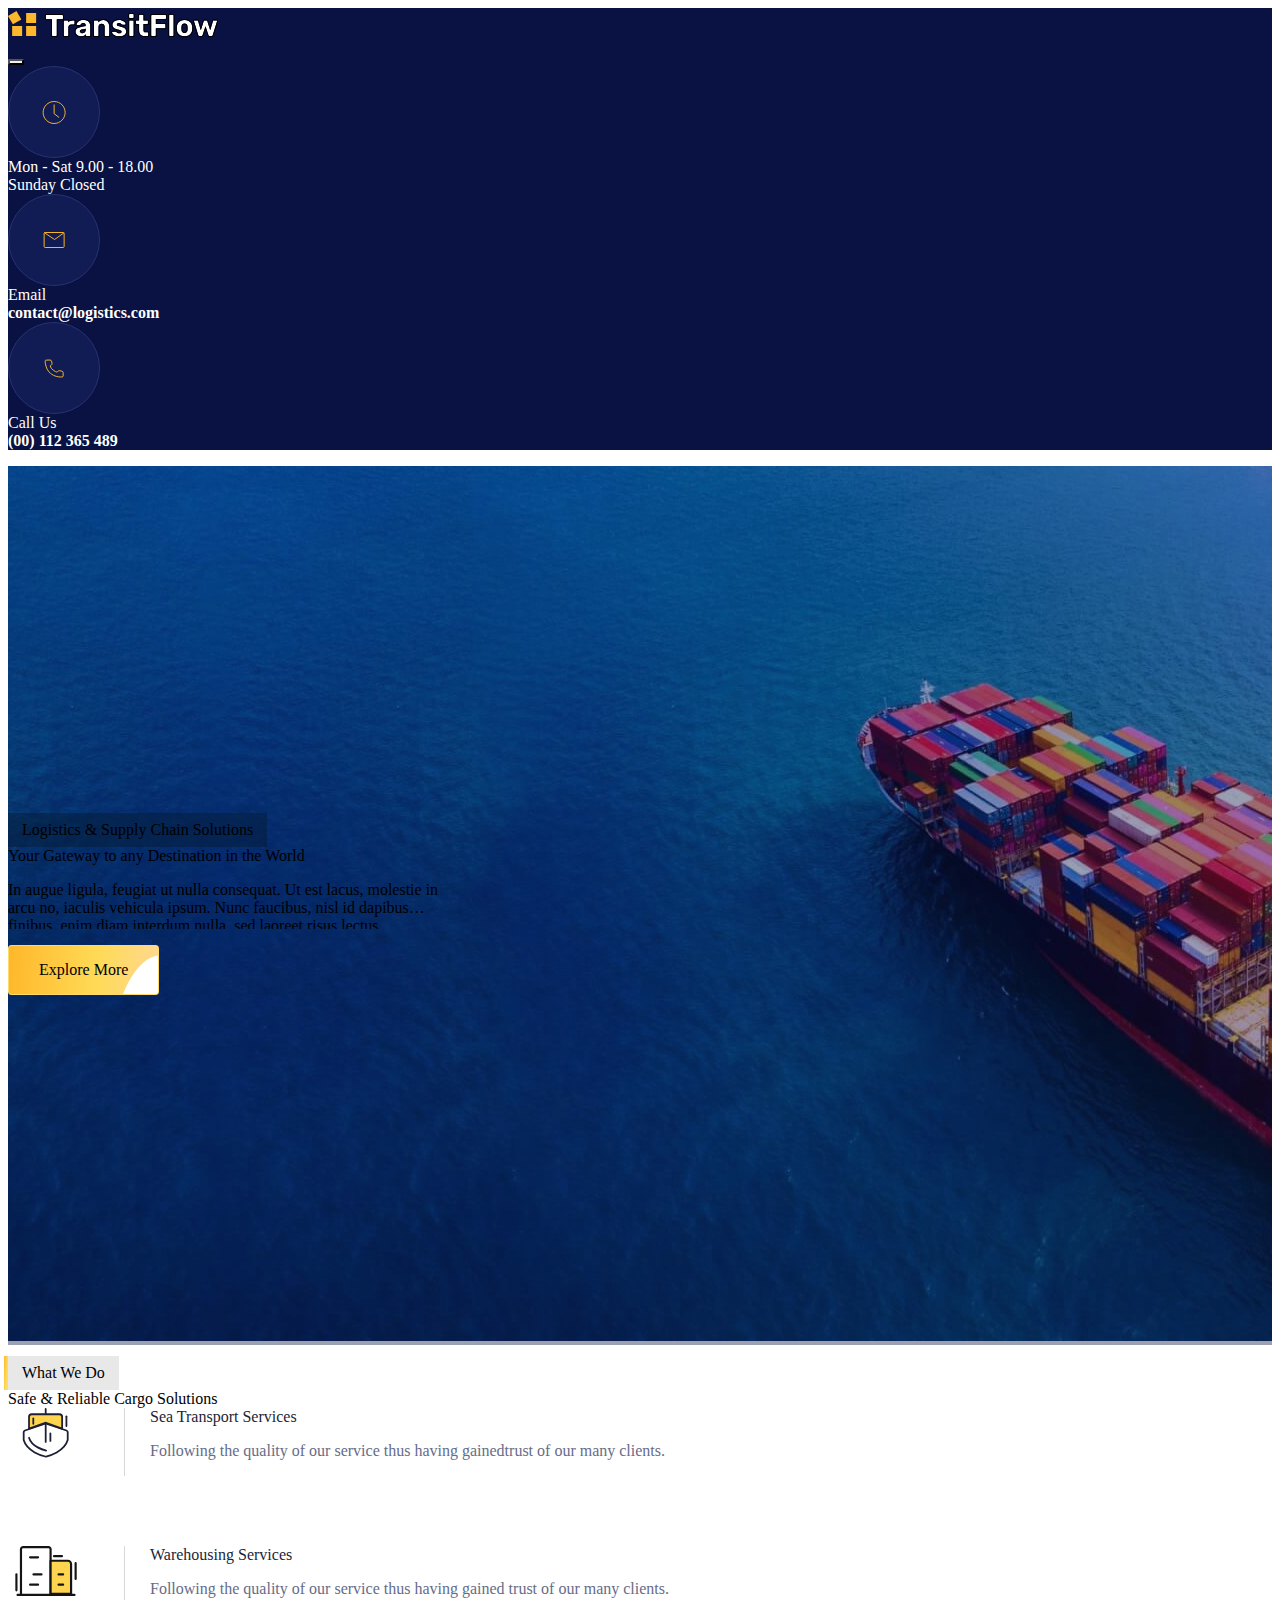
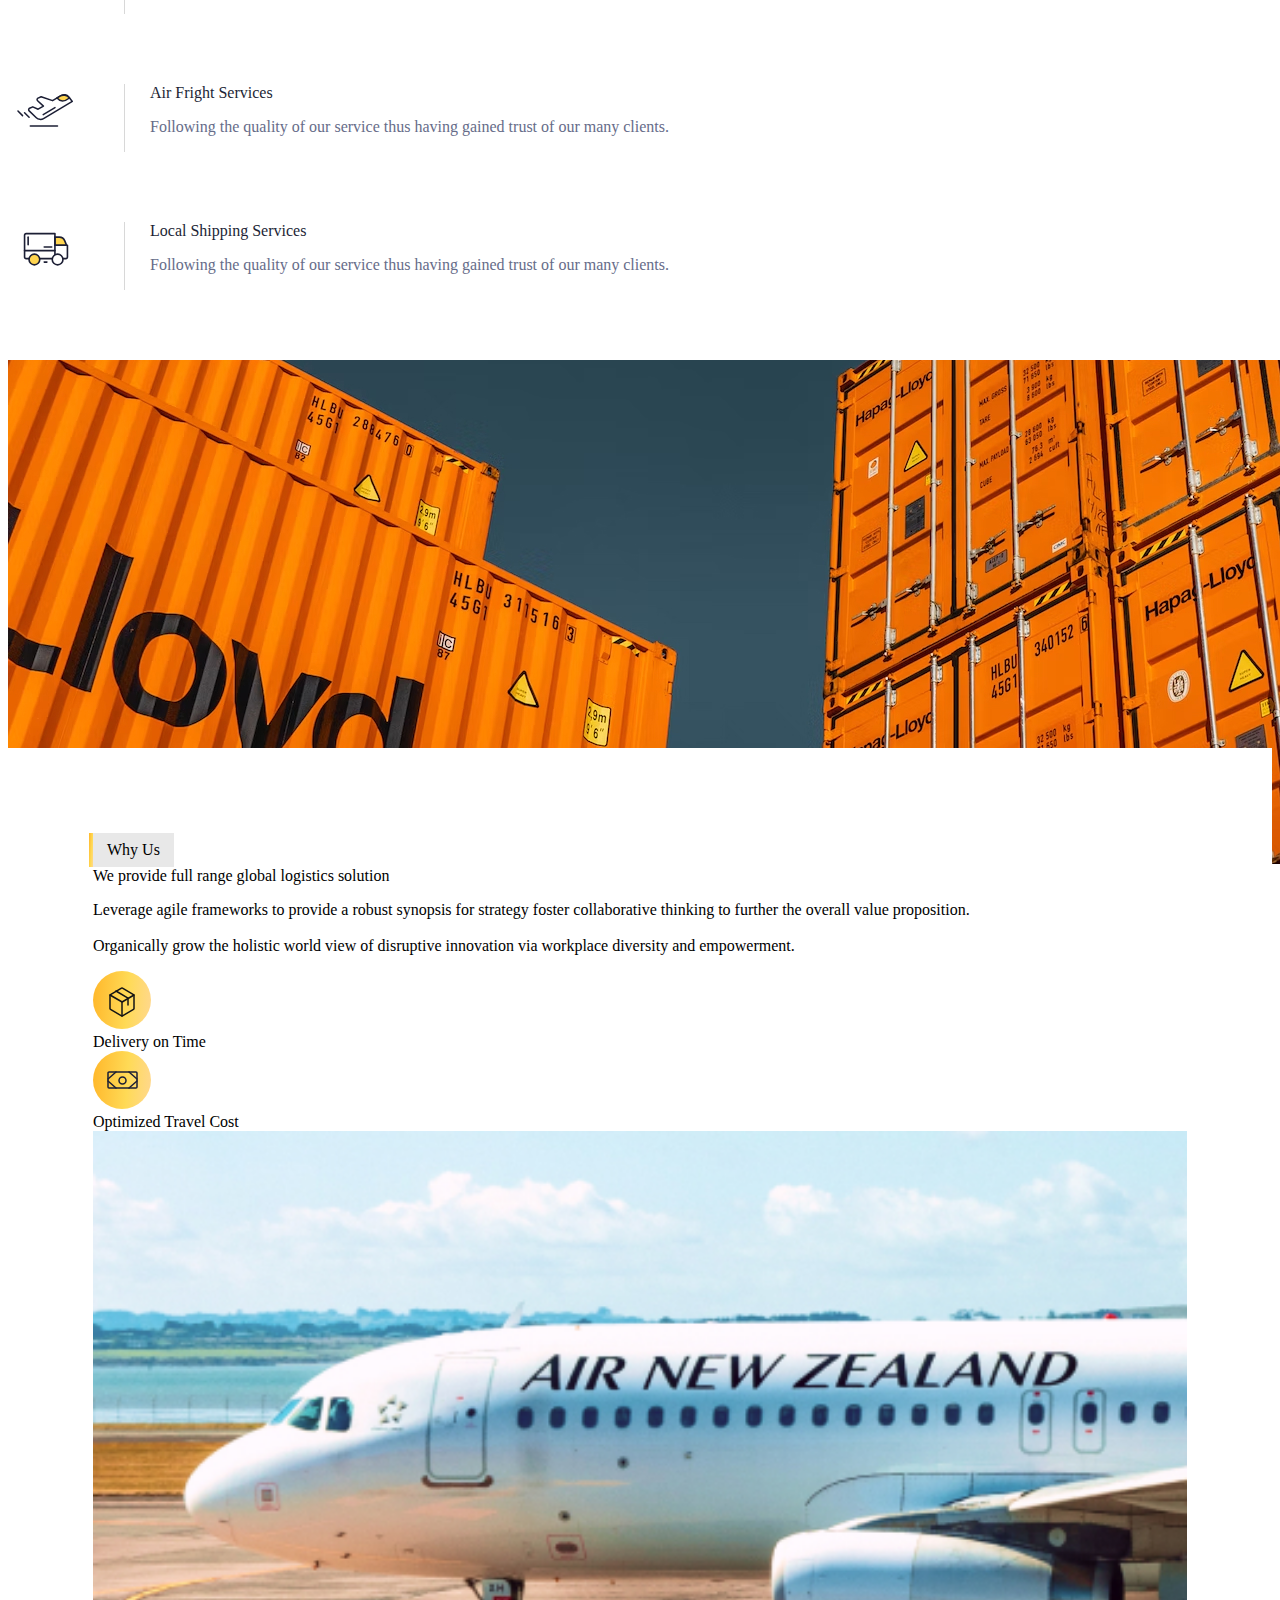
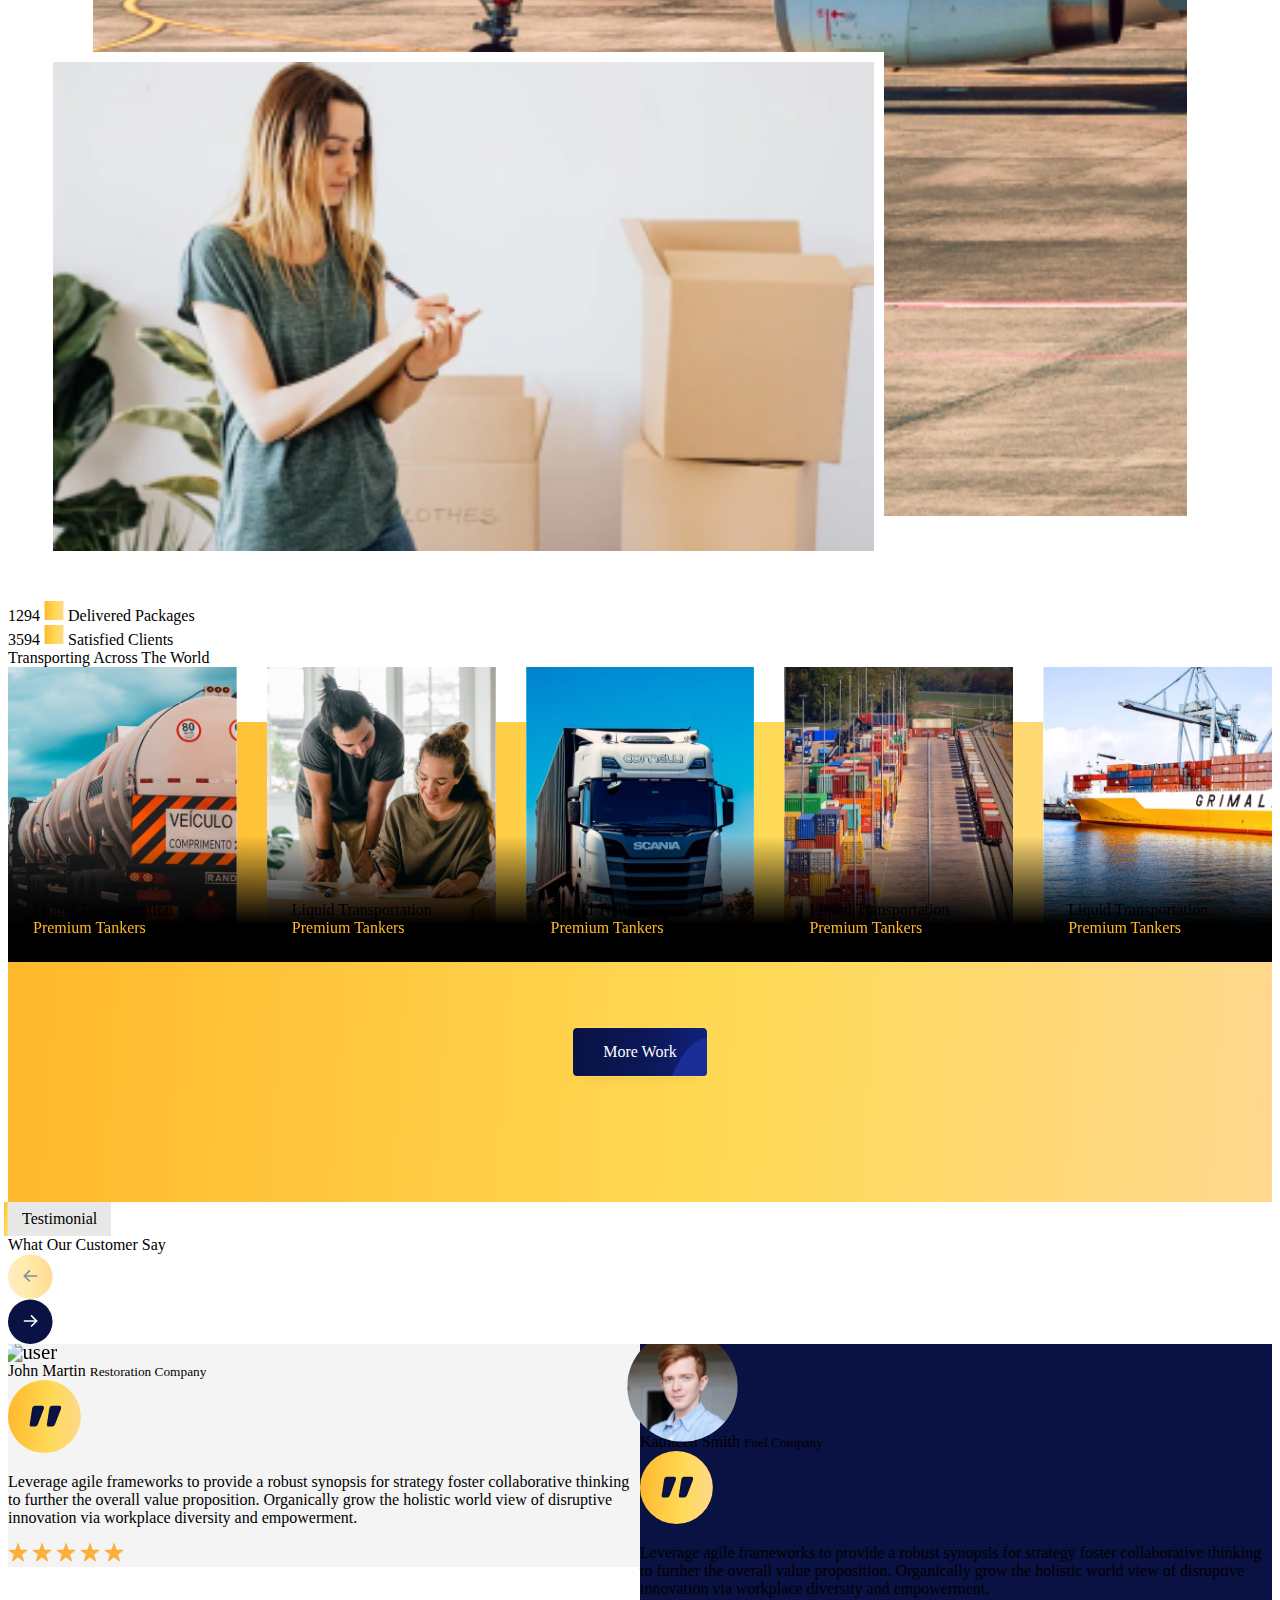
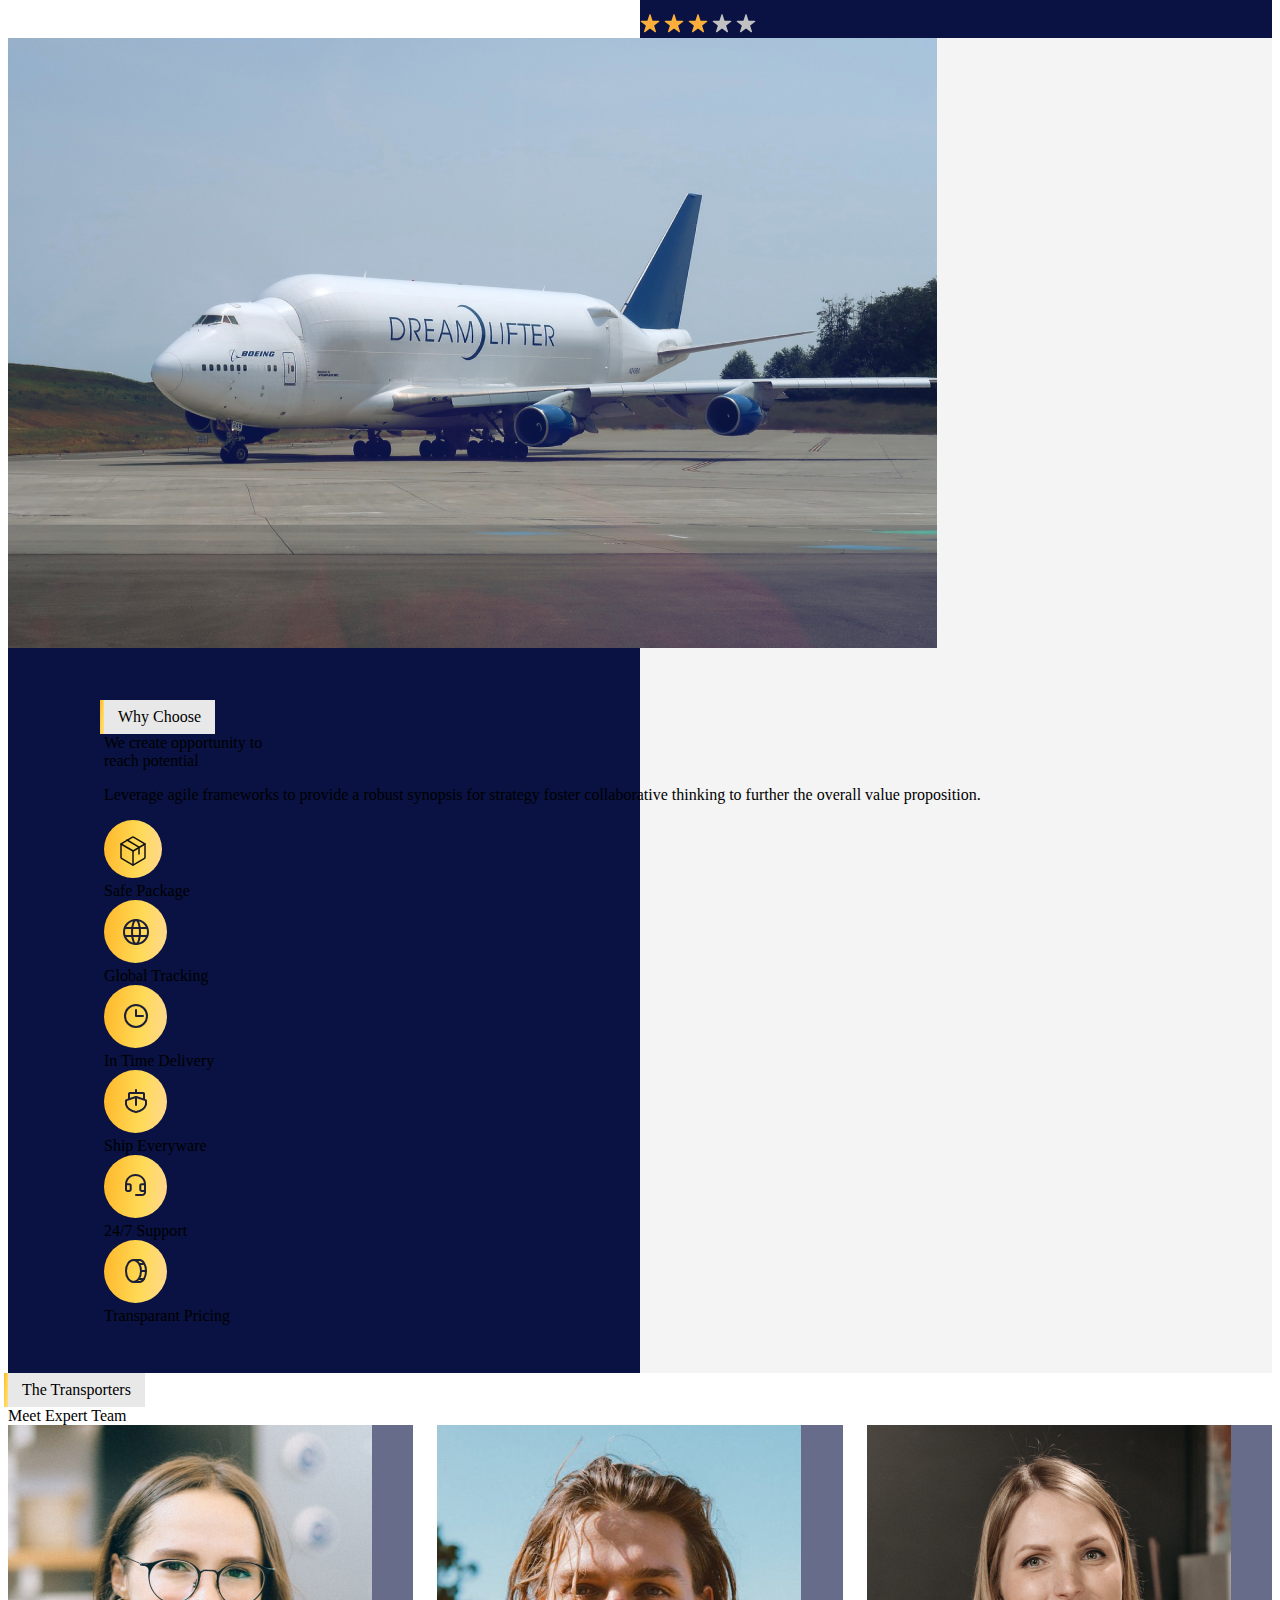
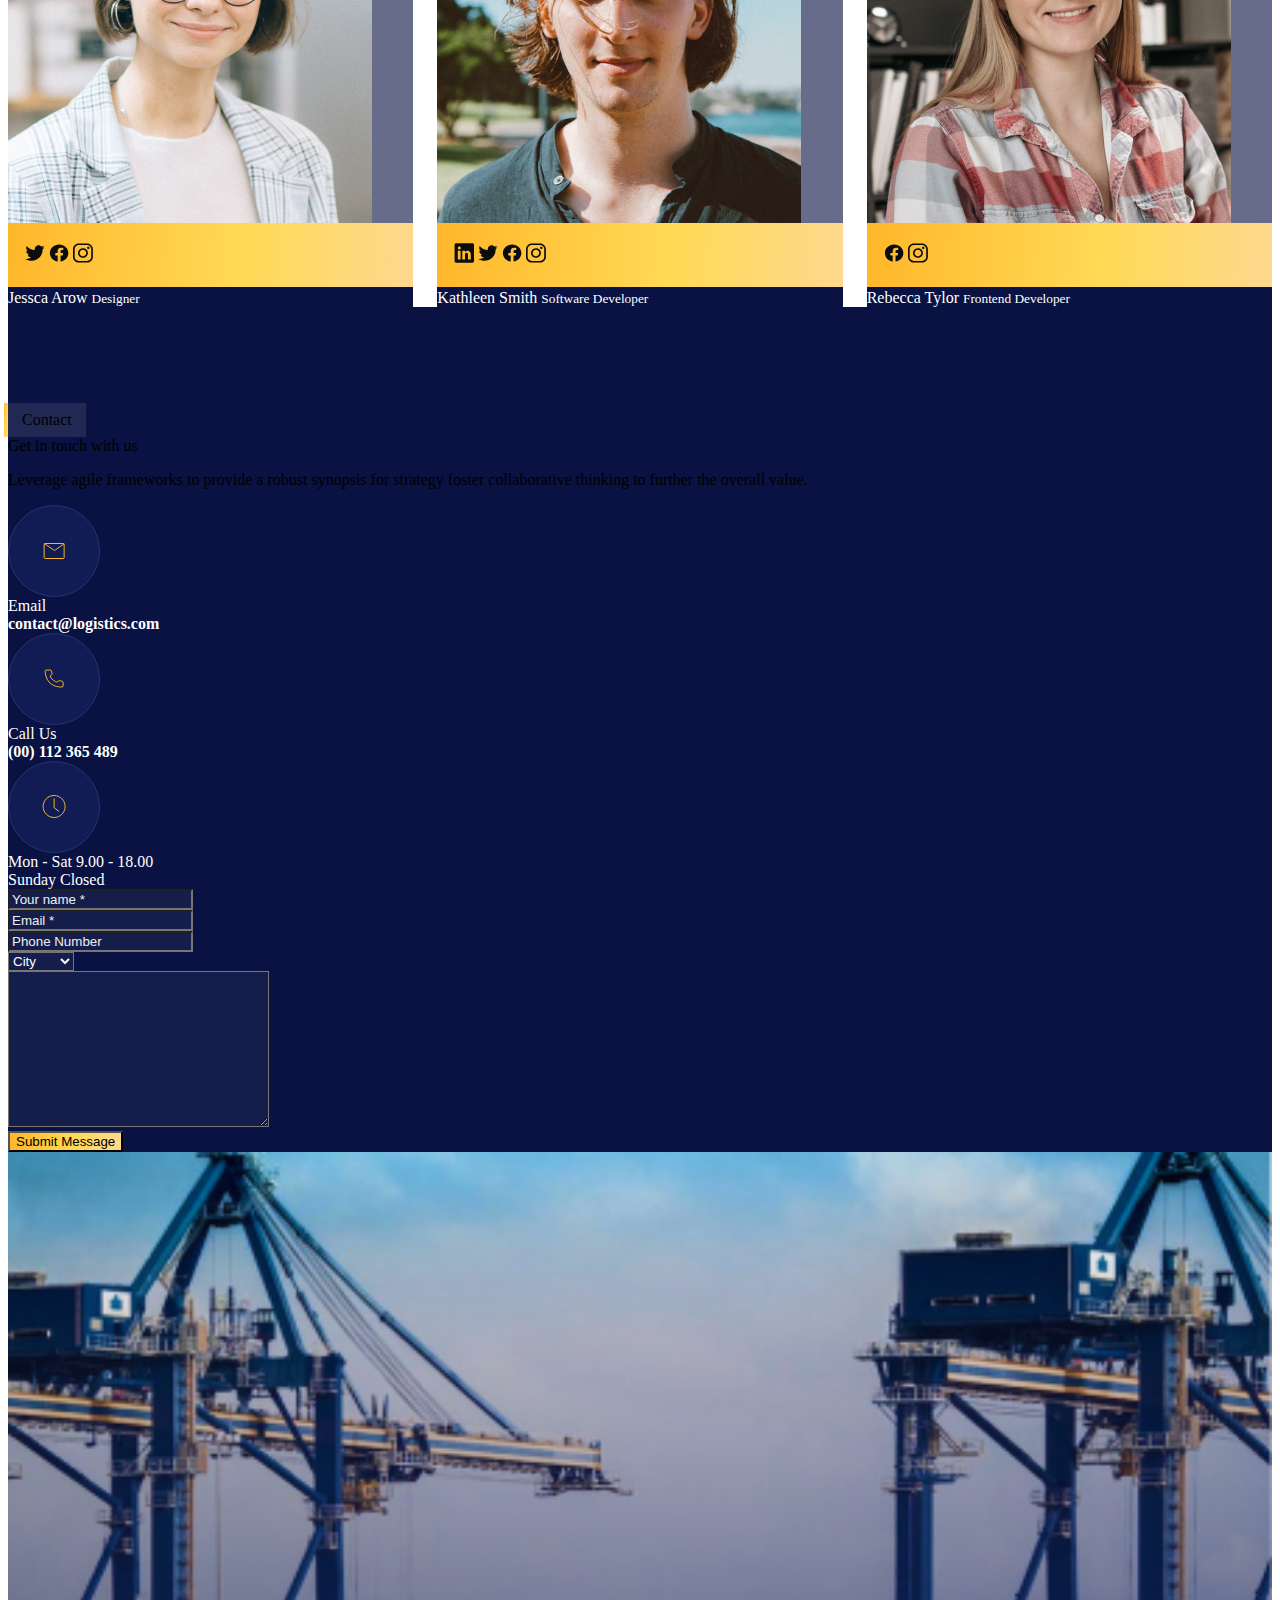
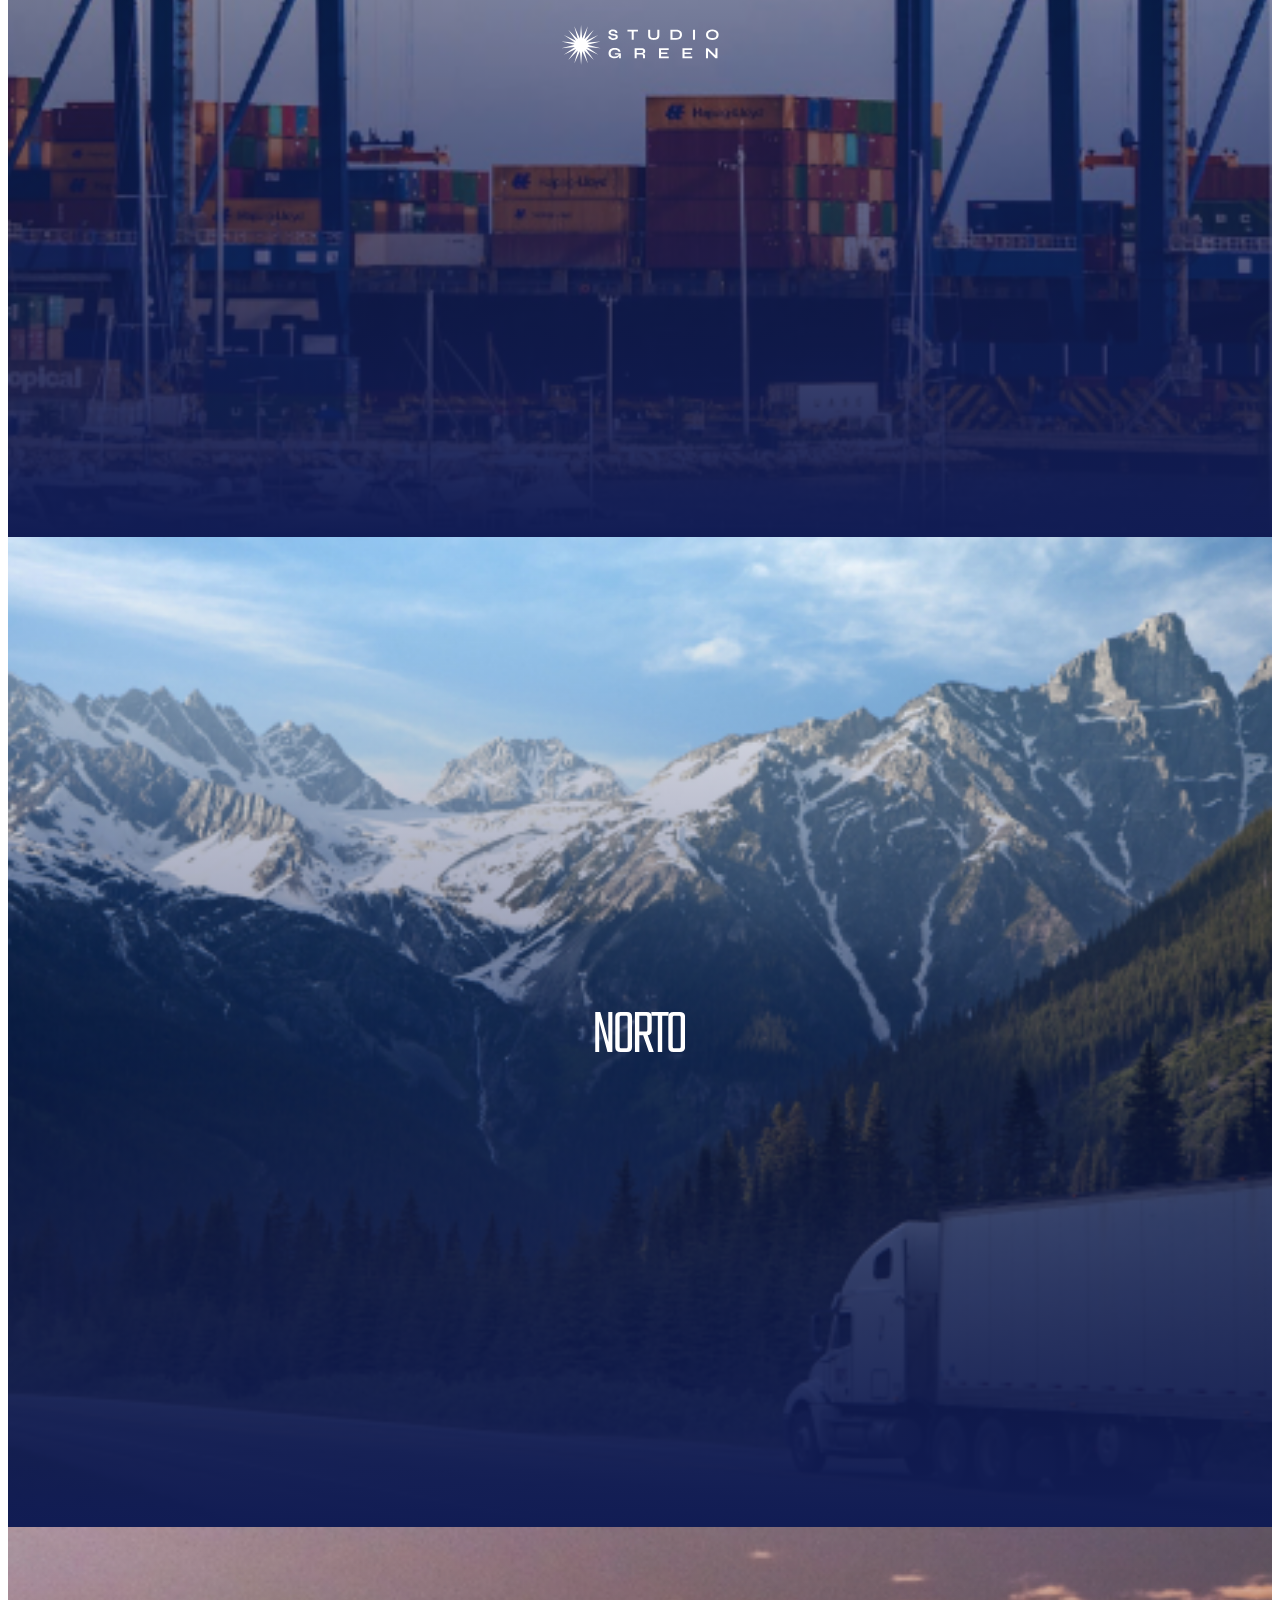
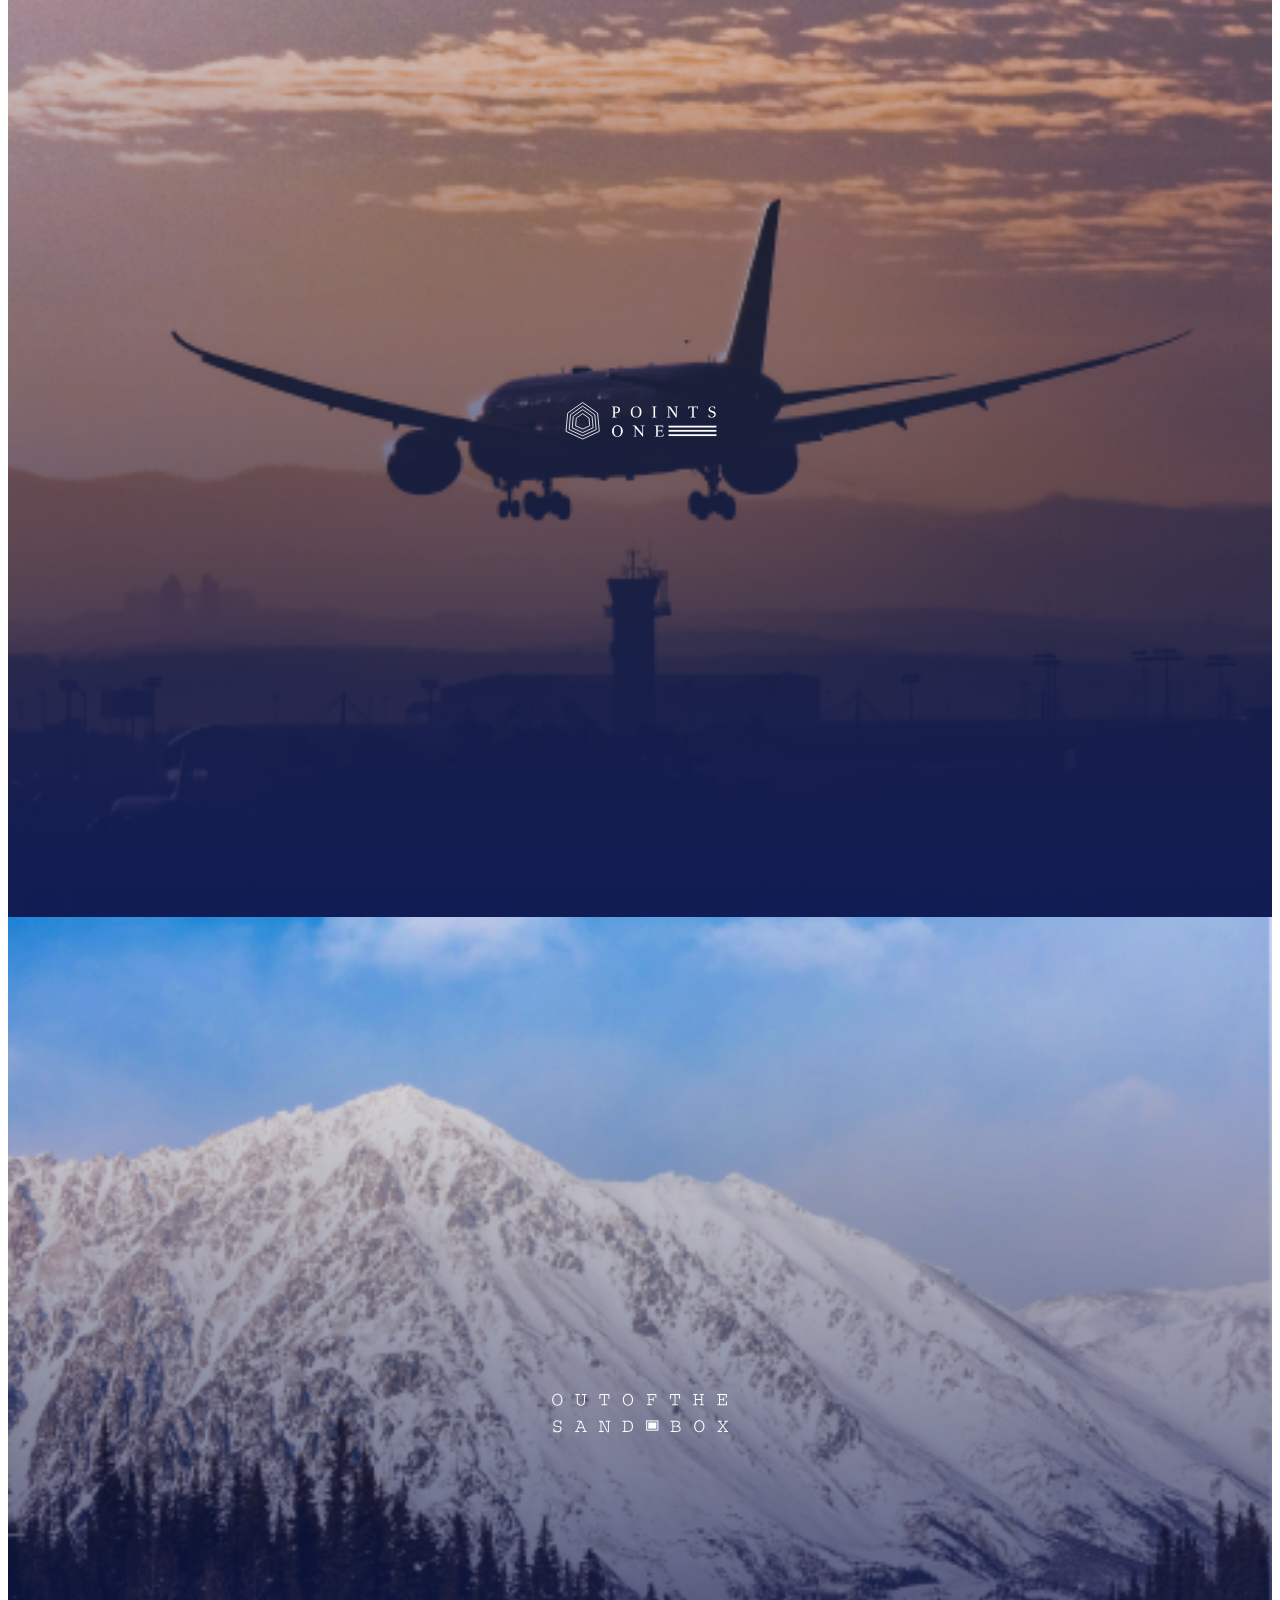
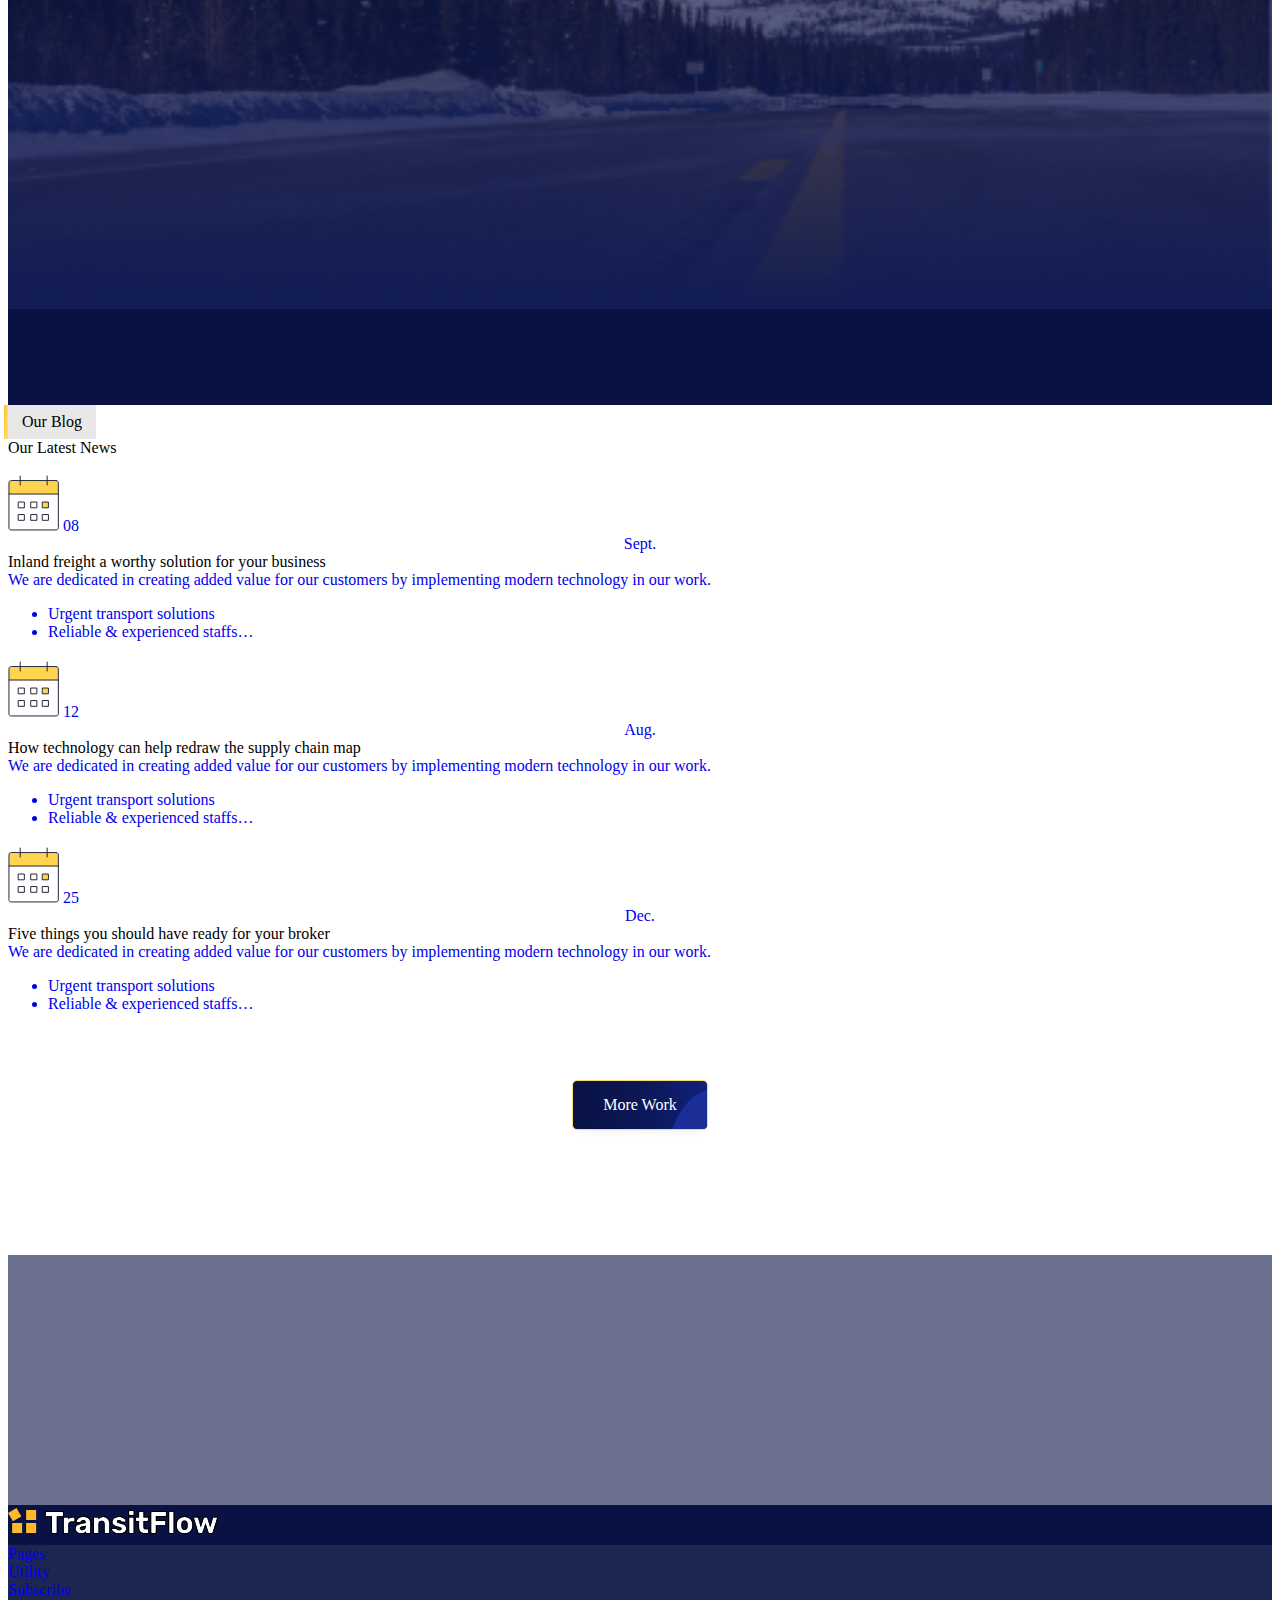
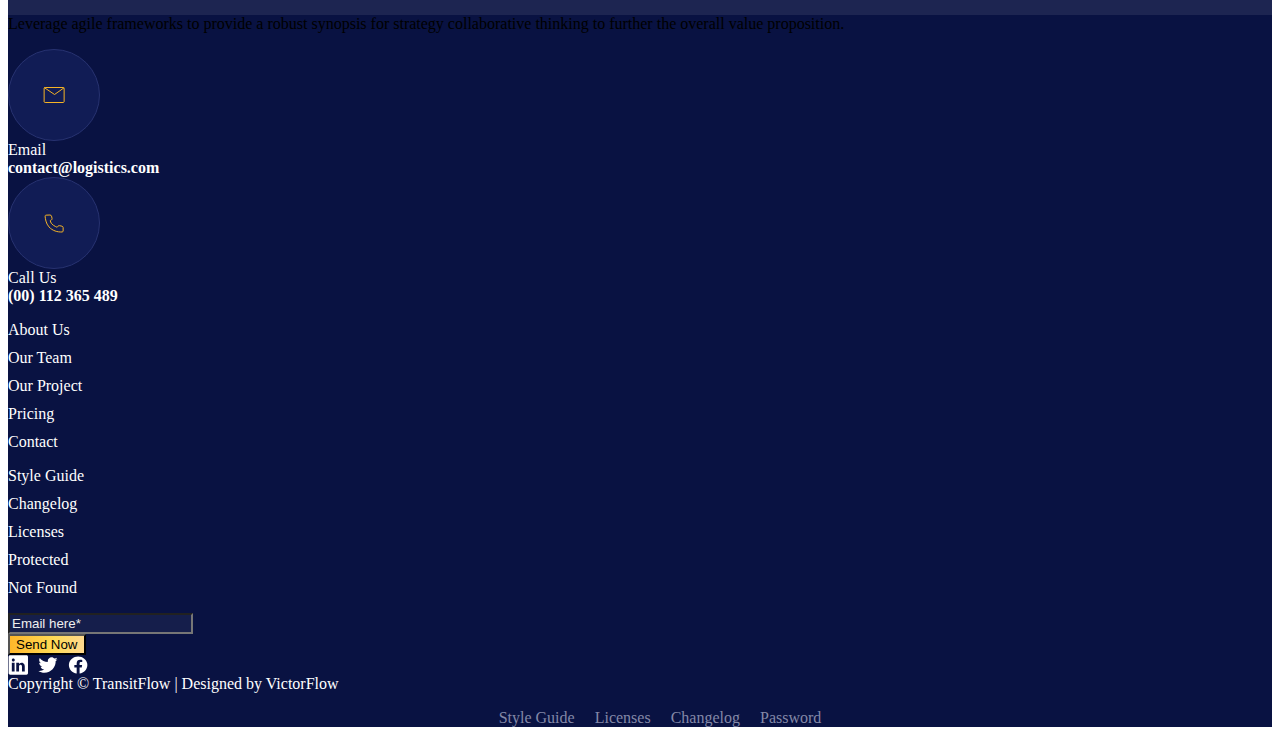
==== commit 557d840b: "responsive and hamburger menu" ====
--- a/index.html
+++ b/index.html
@@ -13,15 +13,22 @@
 <body>
   <header>
     <div class="bg-main-blue">
-      <div class="header-wrapper">
+      <div class="header-wrapper py-4 px-2 p-lg-5">
         <div class="container">
           <div class="row">
-            <div class="col-4">
-              <div class="logo-wrapper">
-                <img src="assets/img/logo.svg" alt="firma adi" />
-              </div>
-            </div>
-            <div class="col-8">
+            <div class="col-10 col-lg-4">
+              <div class="logo-wrapper justify-content-center justify-content-lg-start">
+                <a href="#" aria-label="logo">
+                  <img src="assets/img/logo.svg" alt="Firma Adı">
+                </a>
+              </div>
+            </div>
+            <div class="col-2 d-flex align-items-center justify-content-center d-lg-none">
+              <button class="navbar-toggler" type="button" data-bs-toggle="collapse" data-bs-target="#navbarText" aria-controls="navbarText" aria-expanded="false" aria-label="Toggle navigation">
+                <span class="navbar-toggler-icon"></span>
+              </button>
+            </div>
+            <div class="d-none d-lg-block col-lg-8">
               <div class="row">
                 <div class="col-4">
                   <div class="d-flex">
@@ -66,11 +73,8 @@
 
   <nav class="navbar navbar-expand-lg bg-main-blue bg-opacity-25 z-2" data-bs-theme="dark">
     <div class="container h-100">
-      <button class="navbar-toggler" type="button" data-bs-toggle="collapse" data-bs-target="#navbarText" aria-controls="navbarText" aria-expanded="false" aria-label="Toggle navigation">
-        <span class="navbar-toggler-icon"></span>
-      </button>
       <div class="collapse navbar-collapse h-100" id="navbarText">
-        <ul class="navbar-nav me-auto mb-2 mb-lg-0">
+        <ul class="navbar-nav me-auto mb-2 mb-lg-0 p-3 p-md-4 p-lg-0">
           <li class="nav-item">
             <a class="nav-link active" aria-current="page" href="#">Home</a>
           </li>
@@ -88,7 +92,7 @@
           </li>
         </ul>
         <span class="navbar-end">
-          <div class="navbar-social-media">
+          <div class="navbar-social-media w-100 w-md-auto justify-content-center justify-content-lg-end">
             <a href="#">
               <i class="icon icon-instagram"></i>
             </a>
@@ -102,14 +106,14 @@
               <i class="icon icon-linkedin"></i>
             </a>
           </div>
-          <a href="#" class="navbar-quick-btn">Request Quote</a>
+          <a href="#" class="d-none d-lg-flex navbar-quick-btn">Request Quote</a>
         </span>
       </div>
     </div>
   </nav>
 
   <section>
-    <div class="slider-wrapper">
+    <div class="slider-hero-wrapper">
       <div class="swiper slider--hero">
         <div class="swiper-wrapper">
           <div class="swiper-slide">
@@ -122,7 +126,7 @@
                   <div class="section-heading pt-3 mb-3">
                     <span class="fs-2 lh-sm fw-bolder text-white">Your Gateway to any Destination in the World</span>
                   </div>
-                  <p class="text-white">
+                  <p class="section-desc text-white">
                     In augue ligula, feugiat ut nulla consequat. Ut est lacus, molestie in arcu no, iaculis vehicula ipsum. Nunc faucibus, nisl id dapibus finibus, enim diam interdum nulla, sed laoreet risus lectus.
                   </p>
                   <a href="#" class="btn-content"><span>Explore More</span></a>
@@ -144,7 +148,7 @@
                   <div class="section-heading pt-3 mb-3">
                     <span class="fs-2 lh-sm fw-bolder text-white text-capitalize">world champion in export</span>
                   </div>
-                  <p class="text-white">
+                  <p class="section-desc text-white">
                     Lorem ipsum dolor sit amet consectetur adipisicing elit. Veniam ipsum ipsa id quia neque placeat distinctio reiciendis.
                   </p>
                   <a href="#" class="btn-content"><span>Explore More</span></a>
@@ -166,7 +170,7 @@
                   <div class="section-heading pt-3 mb-3">
                     <span class="fs-2 lh-sm fw-bolder text-white">Global solutions tailored for you</span>
                   </div>
-                  <p class="text-white">
+                  <p class="section-desc text-white">
                     In augue ligula, feugiat ut nulla consequat. Ut est lacus, molestie in arcu no, iaculis vehicula ipsum. Nunc faucibus, nisl id dapibus finibus, enim diam interdum nulla, sed laoreet risus lectus.
                   </p>
                   <a href="#" class="btn-content"><span>Explore More</span></a>
@@ -187,18 +191,18 @@
   <section class="py-5">
     <div class="container">
       <div class="row">
-        <div class="col-3">
+        <div class="col-12 col-lg-3">
           <div class="section-top-info">
             What We Do
           </div>
-          <div class="section-heading pt-3">
+          <div class="section-heading pt-3 pb-4 pb-lg-0">
             <span class="fs-1 lh-sm fw-bolder">Safe & Reliable Cargo Solutions</span>
           </div>
         </div>
-        <div class="col-9">
+        <div class="col-12 col-lg-9">
           <div class="row">
-            <div class="col-6">
-              <div class="feature-card">
+            <div class="col-12 col-lg-6">
+              <div class="feature-card mb-3 mb-lg-5">
                 <div class="feature-card-image">
                   <img src="assets/img/feature/icon-1.svg" alt="Sea Transport Services" />
                 </div>
@@ -208,8 +212,8 @@
                 </div>
               </div>
             </div>
-            <div class="col-6">
-              <div class="feature-card">
+            <div class="col-12 col-lg-6">
+              <div class="feature-card mb-3 mb-lg-5">
                 <div class="feature-card-image">
                   <img src="assets/img/feature/icon-2.svg" alt="Warehousing Services" />
                 </div>
@@ -219,8 +223,8 @@
                 </div>
               </div>
             </div>
-            <div class="col-6">
-              <div class="feature-card">
+            <div class="col-12 col-lg-6">
+              <div class="feature-card mb-3 mb-lg-5">
                 <div class="feature-card-image">
                   <img src="assets/img/feature/icon-3.svg" alt="Air Fright Services" />
                 </div>
@@ -230,8 +234,8 @@
                 </div>
               </div>
             </div>
-            <div class="col-6">
-              <div class="feature-card">
+            <div class="col-12 col-lg-6">
+              <div class="feature-card mb-3 mb-lg-5">
                 <div class="feature-card-image">
                   <img src="assets/img/feature/icon-4.svg" alt="Local Shipping Services" />
                 </div>
@@ -252,7 +256,7 @@
     <div class="container">
       <div class="global-logistics-wrapper">
         <div class="row justify-content-between space-between">
-          <div class="col-6">
+          <div class="col-12 col-lg-6 order-2 order-lg-1 mt-3 mt-md-5 mt-lg-0">
             <div>
               <div class="section-top-info">Why Us</div>
               <div class="sectin-heading pt-3 mb-3">
@@ -286,26 +290,28 @@
             </div>
           </div>
 
-          <div class="col-5">
-            <div class="image-wrapper">
-              <img src="assets/img/section/fly.jpg" class="img-1" alt="fly">
-              <img src="assets/img/section/packets.jpg" class="img-2" alt="packets">
-            </div>
-          </div>
-        </div>
+          <div class="col-12 col-lg-5 order-1 order-lg-2">
+            <div class="global-logistics-images">
+              <img src="assets/img/section/fly.jpg" class="image-one" alt="fly">
+              <img src="assets/img/section/packets.jpg" class="image-two d-none d-md-block" alt="packets">
+            </div>
+          </div>
+        </div>
+      </div>
+    </div>
   </section>
 
   <section>
     <div class="container py-4">
       <div class="row p-0 border-bottom border-top g-0">
-        <div class="col-6 border-end p-4">
+        <div class="col-12 col-md-6 border-md-end p-4">
           <div class="d-flex align-items-center justify-content-center gap-3">
             <span class="fw-bold fs-1">1294</span>
             <i class="icon icon-pattern"></i>
             <span>Delivered Packages</span>
           </div>
         </div>
-        <div class="col-6 p-4">
+        <div class="col-12 col-lg-6 p-4">
           <div class="d-flex align-items-center justify-content-center gap-3">
             <span class="fw-bold fs-1">3594</span>
             <i class="icon icon-pattern"></i>
@@ -317,82 +323,81 @@
   </section>
 
   <section>
-    <div class="container py-4">
-      <span class="d-flex fs-4 fw-bolder mb-4 justify-content-center">
+    <div class="container py-5">
+      <div class="fs-3 fw-semibold text-center">
         Transporting Across The World
-      </span>
-      <div class="swiper mySwiper">
-        <div class="swiper-wrapper">
-          <div class="swiper-slide">
-            <div class="card-blog">
-              <div class="card-blog-image">
-                <img src="assets/img/blog/1.jpg">
-              </div>
-              <div class="card-blog-content">
-                <div class="span text-white fw-bold">Liquid Transportation</div>
-                <div class="span bg-main-two">Premium Tankers</div>
-              </div>
-            </div>
-          </div>
-          <div class="swiper-slide">
-            <div class="card-blog">
-              <div class="card-blog-image">
-                <img src="assets/img/blog/2.jpg">
-              </div>
-              <div class="card-blog-content">
-                <div class="span text-white fw-bold">Liquid Transportation</div>
-                <div class="span bg-main-two">Premium Tankers</div>
-              </div>
-            </div>
-          </div>
-          <div class="swiper-slide">
-            <div class="card-blog">
-              <div class="card-blog-image">
-                <img src="assets/img/blog/3.jpg">
-              </div>
-              <div class="card-blog-content">
-                <div class="span text-white fw-bold">Liquid Transportation</div>
-                <div class="span bg-main-two">Premium Tankers</div>
-              </div>
-            </div>
-          </div>
-          <div class="swiper-slide">
-            <div class="card-blog">
-              <div class="card-blog-image">
-                <img src="assets/img/blog/4.jpg">
-              </div>
-              <div class="card-blog-content">
-                <div class="span text-white fw-bold">Liquid Transportation</div>
-                <div class="span bg-main-two">Premium Tankers</div>
-              </div>
-            </div>
-          </div>
-          <div class="swiper-slide">
-            <div class="card-blog">
-              <div class="card-blog-image">
-                <img src="assets/img/blog/5.jpg">
-              </div>
-              <div class="card-blog-content">
-                <div class="span text-white fw-bold">Liquid Transportation</div>
-                <div class="span bg-main-two">Premium Tankers</div>
-              </div>
-            </div>
-          </div>
-        </div>
-        <div class="swiper-pagination"></div>
-      </div>
-      <button class="d-grid  mx-auto bg-main-blue text-white py-3 px-5 m-5 " type="button">
-        More Work
-      </button>
-    </div>
-    <div class="bg-slider">
+      </div>
+      <div class="w-100 mt-5">
+        <div class="swiper mySwiper">
+          <div class="swiper-wrapper">
+            <div class="swiper-slide">
+              <div class="card-blog">
+                <div class="card-blog-image">
+                  <img src="assets/img/blog/1.jpg">
+                </div>
+                <div class="card-blog-content">
+                  <div class="span text-white fw-bold">Liquid Transportation</div>
+                  <div class="span bg-main-two">Premium Tankers</div>
+                </div>
+              </div>
+            </div>
+            <div class="swiper-slide">
+              <div class="card-blog">
+                <div class="card-blog-image">
+                  <img src="assets/img/blog/2.jpg">
+                </div>
+                <div class="card-blog-content">
+                  <div class="span text-white fw-bold">Liquid Transportation</div>
+                  <div class="span bg-main-two">Premium Tankers</div>
+                </div>
+              </div>
+            </div>
+            <div class="swiper-slide">
+              <div class="card-blog">
+                <div class="card-blog-image">
+                  <img src="assets/img/blog/3.jpg">
+                </div>
+                <div class="card-blog-content">
+                  <div class="span text-white fw-bold">Liquid Transportation</div>
+                  <div class="span bg-main-two">Premium Tankers</div>
+                </div>
+              </div>
+            </div>
+            <div class="swiper-slide">
+              <div class="card-blog">
+                <div class="card-blog-image">
+                  <img src="assets/img/blog/4.jpg">
+                </div>
+                <div class="card-blog-content">
+                  <div class="span text-white fw-bold">Liquid Transportation</div>
+                  <div class="span bg-main-two">Premium Tankers</div>
+                </div>
+              </div>
+            </div>
+            <div class="swiper-slide">
+              <div class="card-blog">
+                <div class="card-blog-image">
+                  <img src="assets/img/blog/5.jpg">
+                </div>
+                <div class="card-blog-content">
+                  <div class="span text-white fw-bold">Liquid Transportation</div>
+                  <div class="span bg-main-two">Premium Tankers</div>
+                </div>
+              </div>
+            </div>
+          </div>
+        </div>
+      </div>
+    </div>
+    <div class="bg-main-gradient bg-section-blog-gradient">
+      <a href="#" class="btn-content"><span>More Work</span></a>
     </div>
   </section>
 
   <section>
     <div class="container py-5">
       <div class="row mb-3">
-        <div class="col-6">
+        <div class="col-12 col-md-6">
           <div class="section-top-info">
             Testimonial
           </div>
@@ -400,7 +405,7 @@
             <span class="fs-2 lh-sm fw-bolder">What Our Customer Say</span>
           </div>
         </div>
-        <div class="col-6">
+        <div class="col-md-6 d-none d-md-block">
           <div class="d-flex align-items-end justify-content-end h-100 pb-2">
             <div class="position-relative d-flex gap-1">
               <div class="btn-testimonial-arrow btn-testimonial-prev"></div>
@@ -409,7 +414,7 @@
           </div>
         </div>
       </div>
-      <div class="w-100">
+      <div class="w-100 slider-testimonial-wrapper">
         <div class="swiper userSwiper">
           <div class="swiper-wrapper">
             <div class="swiper-slide">
@@ -497,10 +502,10 @@
     </div>
   </section>
 
-  <section class="bg-two-color">
+  <section class="lg-bg-two-color">
     <div class="container">
       <div class="row">
-        <div class="col-6 p-5">
+        <div class="col-12 col-lg-6 py-3 p-lg-5">
           <div class="fly-img-wrapper position-relative">
             <img src="assets/img/transport/flaight.jpg" class="w-100 h-100" alt="fly">
             <div class="fly-img-content">
@@ -515,7 +520,7 @@
             </div>
           </div>
         </div>
-        <div class="col-6 fly-img-right mb-5 mt-5">
+        <div class="col-12 col-lg-6 fly-img-right p-2">
           <div>
             <div class="section-top-info py-0">
               Why Choose
@@ -529,7 +534,7 @@
           </div>
           <div class="feature-btn-wrapper">
             <div class="row">
-              <div class="col-6">
+              <div class="col-12 col-lg-6 mb-3">
                 <div class="d-flex align-items-center mb-3">
                   <div class="feature-btn-image me-3">
                     <img src="assets/img/icon/box-bg-content.svg" alt="box">
@@ -555,7 +560,7 @@
                   </div>
                 </div>
               </div>
-              <div class="col-6">
+              <div class="col-12 col-lg-6">
                 <div class="d-flex align-items-center mb-3">
                   <div class="feature-btn-image me-3">
                     <img src="assets/img/icon/ship-bg-content.svg" alt="box">
@@ -684,10 +689,10 @@
     </div>
   </section>
 
-  <section class="bg-main-blue py-7">
+  <section class="bg-main-blue py-4 py-lg-7">
     <div class="container">
       <div class="row">
-        <div class="col-4">
+        <div class="col-12 col-lg-4 mb-4 mb-lg-0">
           <div>
             <div class="section-top-info bg-opacity-10 text-white">
               Contact
@@ -699,7 +704,7 @@
               Leverage agile frameworks to provide a robust synopsis for strategy foster collaborative thinking to further the overall value.
             </p>
           </div>
-          <div class="w-100 mb-4">
+          <div class="w-100 mb-3">
             <div class="d-flex">
               <div class="icon-wrapper">
                 <img src="assets/img/icon/email.svg" alt="mail">
@@ -733,7 +738,7 @@
             </div>
           </div>
         </div>
-        <div class="col-8">
+        <div class="col-12 col-lg-8">
           <form action="" class="contact-form">
             <div class="row">
               <div class="col-6 mb-4">
@@ -824,13 +829,13 @@
             <article class="border-bottom">
               <a href="#">
                 <div class="row my-3">
-                  <div class="col-5">
+                  <div class="col-12 col-lg-5 mb-3 mb-lg-0">
                     <div class="blog-image">
                       <img src="assets/img/news/loading.svg" data-src="assets/img/news/post-1.jpg" class="lazyload w-100" alt="post-1" loading="lazy">
                       <div class="blog-image-hover">Read More</div>
                     </div>
                   </div>
-                  <div class="col-1">
+                  <div class="col-2 col-lg-1">
                     <div class="d-flex flex-column align-items-center">
                       <i class="icon icon-date"></i>
                       <time datetime="2023-11-11">
@@ -839,7 +844,7 @@
                       </time>
                     </div>
                   </div>
-                  <div class="col-6 border-start">
+                  <div class="col-10 col-lg-6 border-start">
                     <div class="blog-title fs-3 fw-semibold mb-3">
                       Inland freight a worthy solution for your business
                     </div>
@@ -859,13 +864,13 @@
             <article class="border-bottom">
               <a href="#">
                 <div class="row my-3">
-                  <div class="col-5">
+                  <div class="col-12 col-lg-5 mb-3 mb-lg-0">
                     <div class="blog-image">
                       <img src="assets/img/news/loading.svg" data-src="assets/img/news/post-2.jpg" class="lazyload w-100" alt="post-2" loading="lazy">
                       <div class="blog-image-hover">Read More</div>
                     </div>
                   </div>
-                  <div class="col-1">
+                  <div class="col-2 col-lg-1">
                     <div class="d-flex flex-column align-items-center">
                       <i class="icon icon-date"></i>
                       <time datetime="2023-11-11">
@@ -874,7 +879,7 @@
                       </time>
                     </div>
                   </div>
-                  <div class="col-6 border-start">
+                  <div class="col-10 col-lg-6 border-start">
                     <div class="blog-title fs-3 fw-semibold mb-3">
                       How technology can help redraw the supply chain map
                     </div>
@@ -894,13 +899,13 @@
             <article class="border-bottom">
               <a href="#">
                 <div class="row my-3">
-                  <div class="col-5">
+                  <div class="col-12 col-lg-5 mb-3 mb-lg-0">
                     <div class="blog-image">
                       <img src="assets/img/news/loading.svg" data-src="assets/img/news/post-1.jpg" class="lazyload w-100" alt="post-1" loading="lazy">
                       <div class="blog-image-hover">Read More</div>
                     </div>
                   </div>
-                  <div class="col-1">
+                  <div class="col-2 col-lg-1">
                     <div class="d-flex flex-column align-items-center">
                       <i class="icon icon-date"></i>
                       <time datetime="2023-11-11">
@@ -909,7 +914,7 @@
                       </time>
                     </div>
                   </div>
-                  <div class="col-6 border-start">
+                  <div class="col-10 col-lg-6 border-start">
                     <div class="blog-title fs-3 fw-semibold mb-3">
                       Five things you should have ready for your broker
                     </div>
@@ -928,11 +933,11 @@
             </article>
           </div>
         </div>
-
-      </div>
-      <button class="d-grid mx-auto bg-main-blue text-white fw-semibold py-3 px-5 m-5 mt-4" type="button">
-        More Blog
-      </button>
+      </div>
+
+    </div>
+    <div class=" bg-section-blog-gradient mb-3 mb-md-0">
+      <a href="#" class="btn-content"><span>More Work</span></a>
     </div>
   </section>
 
@@ -943,27 +948,27 @@
     <div class="footer-top">
       <div class="container">
         <div class="row">
-          <div class="col-4">
+          <div class="col-6 col-lg-4">
             <div class="footer-logo py-4 px-4">
               <img src="assets/img/logo.svg" alt="Firma Adı">
             </div>
           </div>
-          <div class="col-2">
-            <a href="#" class="d-block text-white py-4 fw-bolder fs-5">Pages</a>
-          </div>
-          <div class="col-2">
-            <a href="#" class="d-block text-white py-4 fw-bolder fs-5">Utility</a>
-          </div>
-          <div class="col-4">
-            <a href="#" class="d-block text-white py-4 fw-bolder fs-5">Subscribe</a>
+          <div class="col-2 d-none d-lg-flex align-items-center">
+            <a href="#" class="d-block text-white w-100">Pages</a>
+          </div>
+          <div class="col-2 d-none d-lg-flex align-items-center">
+            <a href="#" class="d-block text-white w-100">Utility</a>
+          </div>
+          <div class="col-4 d-none d-lg-flex align-items-center">
+            <a href="#" class="d-block text-white w-100">Subscribe</a>
           </div>
         </div>
       </div>
       <div class="bg-main-blue">
         <div class="container">
           <div class="row py-4">
-            <div class="col-4">
-              <div class="px-4">
+            <div class="col-12 col-lg-4">
+              <div class="px-0 px-lg-4">
                 <p class="text-white">Leverage agile frameworks to provide a robust synopsis for strategy collaborative thinking to further the overall value proposition.</p>
                 <div class="w-100 mb-3 mt-4">
                   <div class="d-flex">
@@ -989,7 +994,7 @@
                 </div>
               </div>
             </div>
-            <div class="col-2">
+            <div class="col-2 d-none d-lg-block">
               <ul class="footer-sitemap-list">
                 <li><a href="#">About Us</a></li>
                 <li><a href="#">Our Team</a></li>
@@ -998,7 +1003,7 @@
                 <li><a href="#">Contact</a></li>
               </ul>
             </div>
-            <div class="col-2">
+            <div class="col-2 d-none d-lg-block">
               <ul class="footer-sitemap-list">
                 <li><a href="#">Style Guide</a></li>
                 <li><a href="#">Changelog</a></li>
@@ -1007,7 +1012,7 @@
                 <li><a href="#">Not Found</a></li>
               </ul>
             </div>
-            <div class="col-4">
+            <div class="col-4 d-none d-lg-block">
               <div class="col-7 mb-4 contact-form">
                 <div class="input-group-lg">
                   <input type="email" class="form-control px-3 border-light-subtle rounded-1" name="name" id="name" placeholder="Email here*" required>
@@ -1039,12 +1044,12 @@
         <div class="row border-top"></div>
         <div class="container py-3">
           <div class="row">
-            <div class="col-6 text-white align-items-center">
+            <div class="col-12 col-md-6 text-white align-items-center">
               <div class="px-4 copyright-text">
-                Copyright &copy; TransitFlow | Designed by VictorFlow - Powered by Webflow.
-              </div>
-            </div>
-            <div class="col-6">
+                Copyright &copy; TransitFlow | Designed by VictorFlow
+              </div>
+            </div>
+            <div class="col-12 col-md-5 d-none d-lg-block">
               <ul class="footer-end-list copyright-link">
                 <li><a href="#">Style Guide</a></li>
                 <li><a href="#">Licenses</a></li>
--- a/assets/css/style.min.css
+++ b/assets/css/style.min.css
@@ -1 +1 @@
-:root{--navbar-height: 70px;--navbar-height-n: -70px;--bg-main-one: #091242}a{text-decoration:none}.py-6{padding-top:4rem !important;padding-bottom:4rem !important}.py-7{padding-top:6rem !important;padding-bottom:6rem !important}.bg-main-blue{background-color:#091242}.bg-main-one{color:#091242}.bg-main-two{color:#ffb629}.bg-main-light{background-color:#f4f4f4}.bg-main-gradient{background:linear-gradient(94.06deg, #ffb629 -1.21%, #ffda56 58.66%, #ffd7a6 116.84%)}.bg-two-color{background:-webkit-gradient(linear, left top, right top, color-stop(50%, #091242), color-stop(50%, #f4f4f4));background:linear-gradient(90deg, #091242 50%, #f4f4f4 50%)}.bg-main-blue.bg-opacity-25{background-color:rgba(9,18,67,.5)}.header-wrapper{padding:46px}.logo-wrapper{display:-webkit-box;display:-ms-flexbox;display:flex;-webkit-box-align:center;-ms-flex-align:center;align-items:center;height:100%}.icon-wrapper{padding:15px;background-color:#111c55;border:1px solid #273270;border-radius:50%;margin-right:15px;width:60px;height:60px;display:-webkit-box;display:-ms-flexbox;display:flex;-webkit-box-align:center;-ms-flex-align:center;align-items:center;-webkit-box-pack:center;-ms-flex-pack:center;justify-content:center}.info-wrapper{display:-webkit-box;display:-ms-flexbox;display:flex;-webkit-box-orient:vertical;-webkit-box-direction:normal;-ms-flex-direction:column;flex-direction:column;color:#fff;-webkit-box-align:start;-ms-flex-align:start;align-items:flex-start;-webkit-box-pack:center;-ms-flex-pack:center;justify-content:center}.info-wrapper a{color:#fff;text-decoration:none;font-weight:bold}.slider-wrapper{margin-top:var(--navbar-height-n)}.navbar{height:var(--navbar-height);padding:0}.navbar-end{display:-webkit-box;display:-ms-flexbox;display:flex;height:100%;-webkit-box-align:center;-ms-flex-align:center;align-items:center}.navbar-social-media,.footer-social-media{display:-webkit-box;display:-ms-flexbox;display:flex;gap:10px;margin-right:0}.navbar-social-media a,.footer-social-media a{display:-webkit-box;display:-ms-flexbox;display:flex}.navbar-quick-btn{background-color:#fff;color:#000;text-decoration:none;display:-webkit-box;display:-ms-flexbox;display:flex;-webkit-box-align:center;-ms-flex-align:center;align-items:center;-webkit-box-pack:center;-ms-flex-pack:center;justify-content:center;height:100%;padding:0 30px;margin-left:30px}.icon.icon-pattern{background-image:url("../img/icon/pattern.svg")}.icon{display:inline-block;width:20px;height:20px;background-repeat:no-repeat;background-position:center;background-size:contain}.icon.icon-instagram{background-image:url("../img/icon/instagram.svg")}.icon.icon-facebook{background-image:url("../img/icon/facebook.svg")}.icon.icon-twitter{background-image:url("../img/icon/twitter.svg")}.icon.icon-linkedin{background-image:url("../img/icon/linkedin.svg")}.icon-star{background-image:url("../img/icon/star.svg")}.icon-star.active{background-image:url("../img/icon/star-active.svg")}.slider--hero .hero-slider-overlay{background-color:rgba(9,18,66,.4);position:absolute;width:100%;height:100%;inset:0}.slider--hero .hero-slider-content{position:absolute;top:50%;left:auto;-webkit-transform:translateY(-50%);-ms-transform:translateY(-50%);transform:translateY(-50%);width:35%;z-index:1;-webkit-transition:all 900ms;transition:all 900ms}@media(max-width: 767.98px){.slider--hero .hero-slider-content{width:100%}}.slider--hero .hero-slider-content .btn-content{background:linear-gradient(94.06deg, #ffb629 -1.21%, #ffda56 58.66%, #ffd7a6 116.84%);display:inline-block;position:relative;padding:15px 30px;overflow:hidden;color:#000;font-weight:500;border:1px solid #ffda68;border-radius:3px;-webkit-box-shadow:rgba(33,35,38,.1) 0 10px 10px -10px;box-shadow:rgba(33,35,38,.1) 0 10px 10px -10px}.slider--hero .hero-slider-content .btn-content span{position:relative;z-index:1}.slider--hero .hero-slider-content .btn-content::after{content:"";background-color:#fff;position:absolute;right:-20px;bottom:-80px;width:60px;height:120px;border-radius:50%;-webkit-transform:rotate(15deg);-ms-transform:rotate(15deg);transform:rotate(15deg);-webkit-transition:all 300ms ease-in-out;transition:all 300ms ease-in-out}.slider--hero .hero-slider-content .btn-content:hover::after{width:210px;height:210px}.slider--hero .swiper-slide.swiper-slide-active .hero-slider-content{-webkit-transform:translate(40%, -50%);-ms-transform:translate(40%, -50%);transform:translate(40%, -50%)}.userSwiper .swiper-slide.swiper-slide-active .card-testimonial-header .icon-user,.userSwiper .swiper-slide.swiper-slide-next .card-testimonial-header .icon-user{-webkit-transform:scale(1.3);-ms-transform:scale(1.3);transform:scale(1.3)}.teamSwiper .swiper-slide .card-user-wrapper{overflow:hidden}.teamSwiper .swiper-slide .card-user-wrapper .card-user-image:hover{-webkit-transform:scale(1.2);-ms-transform:scale(1.2);transform:scale(1.2)}.section-top-info{background-color:#e8e8e8;display:inline-block;padding:8px 14px;position:relative}.section-top-info.bg-opacity-10{background-color:rgba(232,232,232,.1)}.section-top-info.bg-opacity-50{background-color:rgba(4,28,55,.5)}.section-top-info::before{content:"";background:linear-gradient(94.06deg, #FFB629 -1.21%, #FFDA56 58.66%, #FFD7A6 116.84%);display:block;width:4px;height:100%;position:absolute;left:-4px;top:0}.feature-card{display:-webkit-box;display:-ms-flexbox;display:flex;margin-bottom:70px}.feature-card-image{margin-right:40px}.feature-card-image img{width:76px;height:50px}.feature-card-info{border-left:1px solid #d8d8d8;padding-left:25px}.feature-card-info p{color:#666c89}.feature-card-info .title{color:#1c1f35}.image-wrapper{position:relative}.global-logistics-wrapper{background-color:#fff;position:relative;padding:85px;margin-top:-120px}.global-logistics-images{position:relative}.img-2{position:absolute;bottom:-35px;left:-40px;border-top:solid 40px #fff;border-right:solid 40px #fff}.card-blog-image,.card-blog-image img{width:100%}.card-blog-content{position:absolute;bottom:0;padding:65px 25px 25px;background:#000;background:-webkit-gradient(linear, left bottom, left top, color-stop(30%, rgb(0, 0, 0)), to(rgba(0, 0, 0, 0)));background:linear-gradient(0deg, rgb(0, 0, 0) 30%, rgba(0, 0, 0, 0) 100%);width:100%}.bg-slider{background-color:#ffb629;height:300px;margin-top:-300px;position:relative;z-index:-1}.btn-testimonial-arrow{background-repeat:no-repeat;background-size:contain;width:45px;height:45px;-webkit-transition:all 300ms;transition:all 300ms}.btn-testimonial-arrow.swiper-button-disabled{opacity:.5}.btn-testimonial-next{background-image:url("../img/icon/btn-next.svg")}.btn-testimonial-prev{background-image:url("../img/icon/btn-prev.svg")}.fly-img-right{padding:3rem 3rem 3rem 6rem}.fly-img-wrapper{width:120%;height:100%}.fly-img-wrapper img{-o-object-fit:cover;object-fit:cover}.fly-img-content{position:absolute;bottom:0;left:50%;-webkit-transform:translateX(-50%);-ms-transform:translateX(-50%);transform:translateX(-50%)}.fly-img-desc{background:linear-gradient(94.06deg, #FFB629 -1.21%, #FFDA56 58.66%, #FFD7A6 116.84%);position:relative;max-width:300px}.fly-img-desc::before{content:"";display:block;background-color:rgba(255,255,255,.2);position:absolute;top:0;right:0;bottom:0;width:70%;height:100%;-webkit-clip-path:polygon(0 0, 100% 0%, 100% 100%, 20% 100%);clip-path:polygon(0 0, 100% 0%, 100% 100%, 20% 100%)}.card-user-wrapper{background-color:#666c89}.card-user-wrapper .card-user-info{background-color:var(--bg-main-one);color:#fff;z-index:1;position:relative}.card-user-wrapper .user-social-media{background:linear-gradient(94.06deg, #ffb629 -1.21%, #ffda56 58.66%, #ffd7a6 116.84%);padding:20px 17px;position:relative;-webkit-transform:translateY(-50%);-ms-transform:translateY(-50%);transform:translateY(-50%)}.card-user-wrapper .user-social-media a .icon{-webkit-filter:invert(9%) sepia(0%) saturate(0%) hue-rotate(0deg) brightness(5%) contrast(100%);filter:invert(9%) sepia(0%) saturate(0%) hue-rotate(0deg) brightness(5%) contrast(100%)}.card-user-info-desc{margin-top:-30px}.contact-form .form-control{background-color:rgba(255,255,255,.05);color:#fff;-webkit-transition:all 300ms;transition:all 300ms}.contact-form .form-control:focus{background-color:rgba(255,255,255,.1)}.contact-form input::-webkit-input-placeholder{color:#efefef}.contact-form input:-moz-placeholder{color:#efefef}.card-brand{position:relative}.card-brand .brand-bg img{width:100%}.card-brand .brand-bg::after{content:"";display:block;background:-webkit-gradient(linear, left bottom, left top, from(rgb(17, 28, 84)), to(rgba(17, 28, 84, 0)));background:linear-gradient(0deg, rgb(17, 28, 84) 0%, rgba(17, 28, 84, 0) 100%);position:absolute;inset:0;width:100%;height:100%}.card-brand .brand-logo{position:absolute;left:50%;top:50%;-webkit-transform:translate(-50%, -50%);-ms-transform:translate(-50%, -50%);transform:translate(-50%, -50%)}.card-brand .brand-logo{width:auto;height:40px;-o-object-fit:contain;object-fit:contain}.blog-list article .blog-image{position:relative}.blog-list article .blog-image .blog-image-hover{background-color:rgba(9,18,66,.9);display:-webkit-box;display:-ms-flexbox;display:flex;-webkit-box-align:center;-ms-flex-align:center;align-items:center;-webkit-box-pack:center;-ms-flex-pack:center;justify-content:center;position:absolute;inset:10% 5%;width:90%;height:80%;color:#fff;font-size:1.3rem;opacity:0;-webkit-transition:all 300ms;transition:all 300ms}.blog-list article .blog-image:hover .blog-image-hover{opacity:1}.blog-list article .icon{display:inline-block;background-repeat:no-repeat;background-size:contain;background-position:center;width:51px;height:56px}.blog-list article .icon.icon-date{background-image:url("../img/icon/date.svg")}.blog-list article .info-month{display:block;width:100%;text-align:center}.blog-list article .blog-title{color:#000;-webkit-transition:all 300ms;transition:all 300ms}.blog-list article .blog-desc p{margin:0}.blog-list article:hover .blog-title{color:#ffbe34}.bg-footer-image{background-image:url("../img/background/bg-footer-top.jpg");background-attachment:fixed;background-position:center;position:relative;width:100%;height:250px}.bg-footer-image::after{content:"";background-color:rgba(9,18,66,.6);position:absolute;inset:0;width:100%;height:100%}footer .footer-top{background-color:#1d2551}footer .footer-logo{background-color:#091242}footer .footer-sitemap-list{list-style:none;padding:0}footer .footer-sitemap-list li{margin-bottom:10px}footer .footer-sitemap-list li a{display:block;color:#fff;-webkit-transition:all 200ms ease-in-out;transition:all 200ms ease-in-out}footer .footer-sitemap-list li a:hover{margin-left:15px}footer .footer-end{display:-webkit-box;display:-ms-flexbox;display:flex;height:100%;-webkit-box-align:center;-ms-flex-align:center;align-items:center}footer .footer-end-list{list-style:none;display:-webkit-box;display:-ms-flexbox;display:flex;-webkit-box-pack:center;-ms-flex-pack:center;justify-content:center;gap:20px}footer .footer-end-list li a{color:#8388a7;-webkit-transition:all 200ms ease-in-out;transition:all 200ms ease-in-out}footer .footer-end-list li a:hover{padding-left:15px}footer .footer-end-list.copyright-link li a:hover{padding-right:0}footer .copyright-text{font-weight:500;color:#fff}+:root{--navbar-height: 70px;--navbar-height-n: -70px;--bg-main-one: #091242}a{text-decoration:none}.py-6{padding-top:4rem !important;padding-bottom:4rem !important}.py-7{padding-top:6rem !important;padding-bottom:6rem !important}.bg-main-blue{background-color:#091242}.bg-main-one{color:#091242}.bg-main-two{color:#ffb629}.bg-main-light{background-color:#f4f4f4}.bg-main-gradient{background:linear-gradient(94.06deg, #ffb629 -1.21%, #ffda56 58.66%, #ffd7a6 116.84%)}@media(min-width: 992px){.lg-bg-two-color{background:-webkit-gradient(linear, left top, right top, color-stop(50%, #091242), color-stop(50%, #f4f4f4));background:linear-gradient(90deg, #091242 50%, #f4f4f4 50%)}.fly-img-right{padding:3rem 3rem 3rem 6rem !important}.py-lg-7{padding-top:6rem !important;padding-bottom:6rem !important}.border-md-end{border-right:var(--bs-border-width) var(--bs-border-style) var(--bs-border-color) !important}.w-md-auto{width:auto !important}}.bg-main-blue.bg-opacity-25{background-color:rgba(9,18,67,.5)}.header-wrapper .navbar-toggler{background-image:url("../img/icon/hamburger.svg");background-repeat:no-repeat;background-size:contain}.logo-wrapper{display:-webkit-box;display:-ms-flexbox;display:flex;-webkit-box-align:center;-ms-flex-align:center;align-items:center;height:100%}.icon-wrapper{padding:15px;background-color:#111c55;border:1px solid #273270;border-radius:50%;margin-right:15px;width:60px;height:60px;display:-webkit-box;display:-ms-flexbox;display:flex;-webkit-box-align:center;-ms-flex-align:center;align-items:center;-webkit-box-pack:center;-ms-flex-pack:center;justify-content:center}.info-wrapper{display:-webkit-box;display:-ms-flexbox;display:flex;-webkit-box-orient:vertical;-webkit-box-direction:normal;-ms-flex-direction:column;flex-direction:column;color:#fff;-webkit-box-align:start;-ms-flex-align:start;align-items:flex-start;-webkit-box-pack:center;-ms-flex-pack:center;justify-content:center}.info-wrapper a{color:#fff;text-decoration:none;font-weight:bold}.navbar{padding:0}@media(min-width: 992px){.navbar{height:var(--navbar-height)}}.navbar .navbar-collapse.collapsing,.navbar .navbar-collapse.show{background-color:#1f1f1f;width:50%;position:fixed;left:0;top:0}.navbar-end{display:-webkit-box;display:-ms-flexbox;display:flex;height:100%;-webkit-box-align:center;-ms-flex-align:center;align-items:center}.navbar-social-media,.footer-social-media{display:-webkit-box;display:-ms-flexbox;display:flex;gap:10px;margin-right:0}.navbar-social-media a,.footer-social-media a{display:-webkit-box;display:-ms-flexbox;display:flex}.navbar-quick-btn{background-color:#fff;color:#000;text-decoration:none;display:-webkit-box;display:-ms-flexbox;display:flex;-webkit-box-align:center;-ms-flex-align:center;align-items:center;-webkit-box-pack:center;-ms-flex-pack:center;justify-content:center;height:100%;padding:0 50px;margin-left:50px}.icon.icon-pattern{background-image:url("../img/icon/pattern.svg")}.icon{display:inline-block;width:20px;height:20px;background-repeat:no-repeat;background-position:center;background-size:contain}.icon.icon-instagram{background-image:url("../img/icon/instagram.svg")}.icon.icon-facebook{background-image:url("../img/icon/facebook.svg")}.icon.icon-twitter{background-image:url("../img/icon/twitter.svg")}.icon.icon-linkedin{background-image:url("../img/icon/linkedin.svg")}.icon-star{background-image:url("../img/icon/star.svg")}.icon-star.active{background-image:url("../img/icon/star-active.svg")}.slider-hero-wrapper{min-height:400px}@media(min-width: 992px){.slider-hero-wrapper{margin-top:var(--navbar-height-n)}}.slider-hero-wrapper .hero-slider{position:relative;overflow:hidden}.slider-hero-wrapper .hero-slider-overlay{background-color:rgba(9,18,66,.4);position:absolute;width:100%;height:100%;inset:0}.slider-hero-wrapper .hero-slider-content{position:absolute;width:80%;top:50%;left:auto;-webkit-transform:translate(-120%, -50%);-ms-transform:translate(-120%, -50%);transform:translate(-120%, -50%);z-index:1;-webkit-transition:all 900ms;transition:all 900ms}@media(min-width: 768px){.slider-hero-wrapper .hero-slider-content{width:35%}}.slider-hero-wrapper .hero-slider-content .section-desc{min-height:48px;overflow:hidden;display:-webkit-box;-webkit-line-clamp:2;-webkit-box-orient:vertical}.slider-hero-wrapper .hero-slider-content .btn-content{background:linear-gradient(94.06deg, #ffb629 -1.21%, #ffda56 58.66%, #ffd7a6 116.84%);display:inline-block;position:relative;padding:5px 15px;overflow:hidden;color:#000;font-weight:500;border:1px solid #ffda68;border-radius:3px;-webkit-box-shadow:rgba(33,35,38,.1) 0 10px 10px -10px;box-shadow:rgba(33,35,38,.1) 0 10px 10px -10px;font-size:.95rem}@media(min-width: 768px){.slider-hero-wrapper .hero-slider-content .btn-content{padding:15px 30px;font-size:1rem}}.slider-hero-wrapper .hero-slider-content .btn-content span{position:relative;z-index:1}.slider-hero-wrapper .hero-slider-content .btn-content::after{content:"";background-color:#fff;position:absolute;right:-20px;bottom:-80px;width:60px;height:120px;border-radius:50%;-webkit-transform:rotate(15deg);-ms-transform:rotate(15deg);transform:rotate(15deg);-webkit-transition:all 300ms ease-in-out;transition:all 300ms ease-in-out}.slider-hero-wrapper .hero-slider-content .btn-content:hover::after{width:120px;height:150px}.slider-hero-wrapper .hero-slider-image{min-height:400px}.slider-hero-wrapper .hero-slider-image img{min-height:400px;-o-object-fit:cover;object-fit:cover;-o-object-position:center;object-position:center}.slider-hero-wrapper .swiper-slide.swiper-slide-active .hero-slider-content{-webkit-transform:translate(0%, -50%);-ms-transform:translate(0%, -50%);transform:translate(0%, -50%)}.userSwiper .swiper-slide.swiper-slide-active .card-testimonial-header .icon-user,.userSwiper .swiper-slide.swiper-slide-next .card-testimonial-header .icon-user{-webkit-transform:scale(1.3);-ms-transform:scale(1.3);transform:scale(1.3)}.section-top-info{background-color:#e8e8e8;display:inline-block;padding:8px 14px;position:relative}.section-top-info.bg-opacity-10{background-color:rgba(232,232,232,.1)}.section-top-info.bg-opacity-50{background-color:rgba(4,28,55,.5)}.section-top-info::before{content:"";background:linear-gradient(94.06deg, #FFB629 -1.21%, #FFDA56 58.66%, #FFD7A6 116.84%);display:block;width:4px;height:100%;position:absolute;left:-4px;top:0}.feature-card{display:-webkit-box;display:-ms-flexbox;display:flex;margin-bottom:70px}.feature-card-image{margin-right:40px}.feature-card-image img{width:76px;height:50px}.feature-card-info{border-left:1px solid #d8d8d8;padding-left:25px}.feature-card-info p{color:#666c89}.feature-card-info .title{color:#1c1f35}.global-logistics-wrapper{background-color:#fff;position:relative;padding:85px;margin-top:-120px}@media(max-width: 767.98px){.global-logistics-wrapper{margin-top:-60px;padding:30px}}.global-logistics-images{position:relative}@media(min-width: 768px){.global-logistics-images{display:-webkit-box;display:-ms-flexbox;display:flex;height:100%}}.global-logistics-images .image-one{width:100%}@media(min-width: 768px){.global-logistics-images .image-one{width:100%;height:100%;-o-object-fit:cover;object-fit:cover;-o-object-position:left center;object-position:left center}}.global-logistics-images .image-two{position:absolute;bottom:-35px;left:-40px;border-top:20px solid #fff;border-right:20px solid #fff}@media(min-width: 767.98px){.global-logistics-images .image-two{width:75%;border-width:10px}}.card-blog-image,.card-blog-image img{width:100%}.card-blog-content{position:absolute;bottom:0;padding:65px 25px 25px;background:#000;background:-webkit-gradient(linear, left bottom, left top, color-stop(30%, rgb(0, 0, 0)), to(rgba(0, 0, 0, 0)));background:linear-gradient(0deg, rgb(0, 0, 0) 30%, rgba(0, 0, 0, 0) 100%);width:100%}.bg-slider{background-color:#ffb629;height:300px;margin-top:-300px;position:relative;z-index:-1}.btn-testimonial-arrow{background-repeat:no-repeat;background-size:contain;width:45px;height:45px;-webkit-transition:all 300ms;transition:all 300ms}.btn-testimonial-arrow.swiper-button-disabled{opacity:.5}.btn-testimonial-next{background-image:url("../img/icon/btn-next.svg")}.btn-testimonial-prev{background-image:url("../img/icon/btn-prev.svg")}.bg-section-blog-gradient{display:-webkit-box;display:-ms-flexbox;display:flex;-webkit-box-align:center;-ms-flex-align:center;align-items:center;-webkit-box-pack:center;-ms-flex-pack:center;justify-content:center;min-height:300px;margin-top:-240px;padding-top:180px}.bg-section-blog-gradient .btn-content{background:linear-gradient(94.06deg, #091242 -1.21%, #0c185a 58.66%, #13268d 116.84%);display:inline-block;position:relative;padding:15px 30px;overflow:hidden;color:#fff;font-weight:500;border:1px solid #ffda68;border-radius:5px;-webkit-box-shadow:rgba(33,35,38,.1) 0 10px 10px -10px;box-shadow:rgba(33,35,38,.1) 0 10px 10px -10px}.bg-section-blog-gradient .btn-content span{position:relative;z-index:1}.bg-section-blog-gradient .btn-content::after{content:"";background-color:#1b2d97;position:absolute;right:-20px;bottom:-80px;width:60px;height:120px;border-radius:50%;-webkit-transform:rotate(15deg);-ms-transform:rotate(15deg);transform:rotate(15deg);-webkit-transition:all 300ms ease-in-out;transition:all 300ms ease-in-out}.bg-section-blog-gradient .btn-content:hover::after{width:210px;height:210px}.fly-img-right{padding:3rem 3rem 3rem 6rem}.fly-img-wrapper{width:100%;height:100%}@media(min-width: 992px){.fly-img-wrapper{width:120%}}.fly-img-wrapper img{-o-object-fit:cover;object-fit:cover}.fly-img-content{position:absolute;bottom:0;left:50%;-webkit-transform:translateX(-50%);-ms-transform:translateX(-50%);transform:translateX(-50%)}.fly-img-desc{background:linear-gradient(94.06deg, #FFB629 -1.21%, #FFDA56 58.66%, #FFD7A6 116.84%);position:relative;max-width:300px}.fly-img-desc::before{content:"";display:block;background-color:rgba(255,255,255,.2);position:absolute;top:0;right:0;bottom:0;width:70%;height:100%;-webkit-clip-path:polygon(0 0, 100% 0%, 100% 100%, 20% 100%);clip-path:polygon(0 0, 100% 0%, 100% 100%, 20% 100%)}.card-user-wrapper{background-color:#666c89;overflow:hidden}.card-user-wrapper>img{-webkit-transition:all 300ms;transition:all 300ms}.card-user-wrapper>img:hover{-webkit-transform:scale(1.1);-ms-transform:scale(1.1);transform:scale(1.1)}.card-user-wrapper .card-user-info{background-color:var(--bg-main-one);position:relative;color:#fff;z-index:1}.card-user-wrapper .card-user-info .card-user-info-desc{margin-top:-30px}.card-user-wrapper .user-social-media{background:linear-gradient(94.06deg, #ffb629 -1.21%, #ffda56 58.66%, #ffd7a6 116.84%);padding:20px 17px;position:relative;-webkit-transform:translateY(-50%);-ms-transform:translateY(-50%);transform:translateY(-50%)}.card-user-wrapper .user-social-media a .icon{-webkit-filter:invert(9%) sepia(0%) saturate(0%) hue-rotate(0deg) brightness(5%) contrast(100%);filter:invert(9%) sepia(0%) saturate(0%) hue-rotate(0deg) brightness(5%) contrast(100%)}.contact-form .form-control{background-color:rgba(255,255,255,.05);color:#fff;-webkit-transition:all 300ms;transition:all 300ms}.contact-form .form-control:focus{background-color:rgba(255,255,255,.1)}.contact-form input::-webkit-input-placeholder{color:#efefef}.contact-form input:-moz-placeholder{color:#efefef}.card-brand{position:relative}.card-brand .brand-bg img{width:100%}.card-brand .brand-bg::after{content:"";display:block;background:-webkit-gradient(linear, left bottom, left top, from(rgb(17, 28, 84)), to(rgba(17, 28, 84, 0)));background:linear-gradient(0deg, rgb(17, 28, 84) 0%, rgba(17, 28, 84, 0) 100%);position:absolute;inset:0;width:100%;height:100%}.card-brand .brand-logo{position:absolute;left:50%;top:50%;-webkit-transform:translate(-50%, -50%);-ms-transform:translate(-50%, -50%);transform:translate(-50%, -50%)}.card-brand .brand-logo{width:auto;height:40px;-o-object-fit:contain;object-fit:contain}.blog-list article .blog-image{position:relative}.blog-list article .blog-image .blog-image-hover{background-color:rgba(9,18,66,.9);display:-webkit-box;display:-ms-flexbox;display:flex;-webkit-box-align:center;-ms-flex-align:center;align-items:center;-webkit-box-pack:center;-ms-flex-pack:center;justify-content:center;position:absolute;inset:10% 5%;width:90%;height:80%;color:#fff;font-size:1.3rem;opacity:0;-webkit-transition:all 300ms;transition:all 300ms}.blog-list article .blog-image:hover .blog-image-hover{opacity:1}.blog-list article .icon{display:inline-block;background-repeat:no-repeat;background-size:contain;background-position:center;width:51px;height:56px}.blog-list article .icon.icon-date{background-image:url("../img/icon/date.svg")}.blog-list article .info-month{display:block;width:100%;text-align:center}.blog-list article .blog-title{color:#000;-webkit-transition:all 300ms;transition:all 300ms}.blog-list article .blog-desc{min-height:72px;overflow:hidden;display:-webkit-box;-webkit-line-clamp:3;-webkit-box-orient:vertical}.blog-list article .blog-desc p{margin:0}.blog-list article:hover .blog-title{color:#ffbe34}.bg-footer-image{background-image:url("../img/background/bg-footer-top.jpg");background-attachment:fixed;background-position:center;position:relative;width:100%;height:250px}.bg-footer-image::after{content:"";background-color:rgba(9,18,66,.6);position:absolute;inset:0;width:100%;height:100%}footer .footer-top{background-color:#1d2551}footer .footer-logo{background-color:#091242}footer .footer-sitemap-list{list-style:none;padding:0}footer .footer-sitemap-list li{margin-bottom:10px}footer .footer-sitemap-list li a{display:block;color:#fff;-webkit-transition:all 200ms ease-in-out;transition:all 200ms ease-in-out}footer .footer-sitemap-list li a:hover{margin-left:15px}footer .footer-end{display:-webkit-box;display:-ms-flexbox;display:flex;height:100%;-webkit-box-align:center;-ms-flex-align:center;align-items:center}footer .footer-end-list{list-style:none;display:-webkit-box;display:-ms-flexbox;display:flex;-webkit-box-pack:center;-ms-flex-pack:center;justify-content:center;gap:20px}footer .footer-end-list li a{color:#8388a7;-webkit-transition:all 200ms ease-in-out;transition:all 200ms ease-in-out}footer .footer-end-list li a:hover{padding-left:15px}footer .footer-end-list.copyright-link li a:hover{padding-right:0}footer .copyright-text{font-weight:500;color:#fff}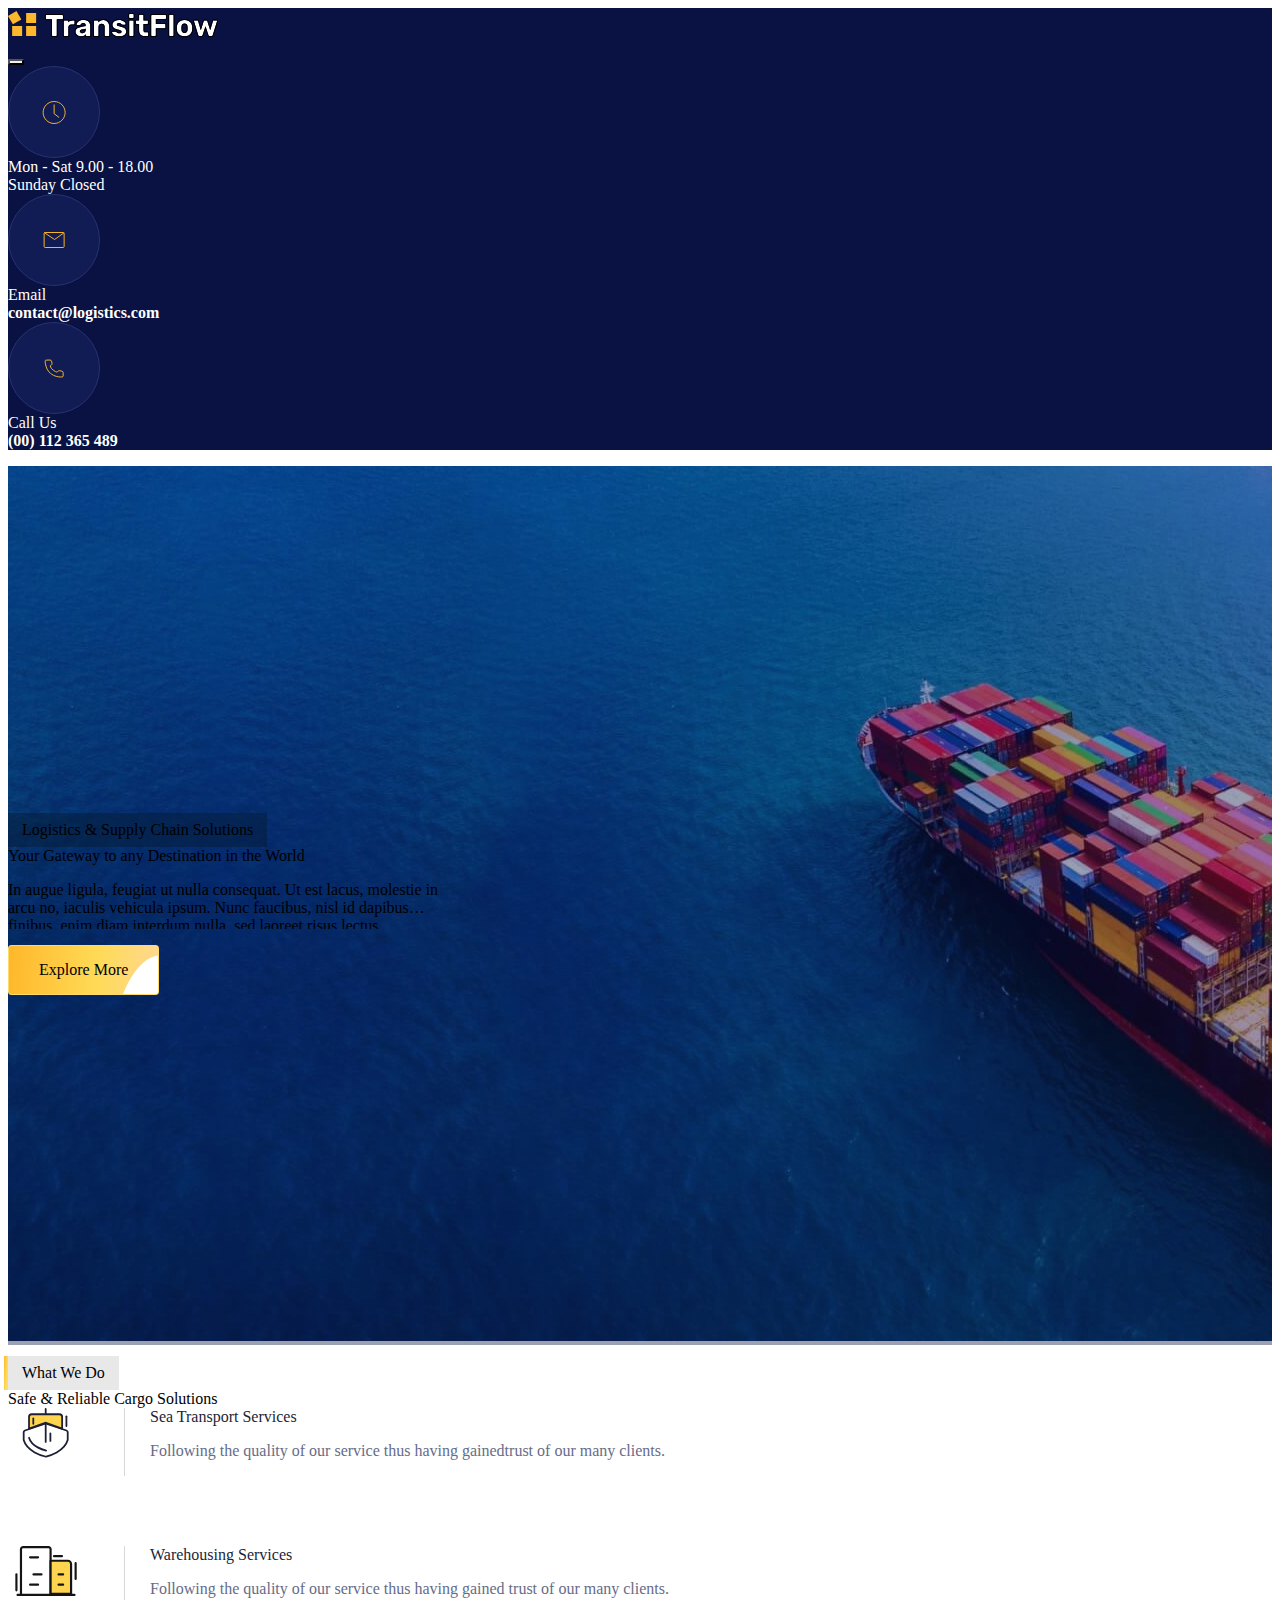
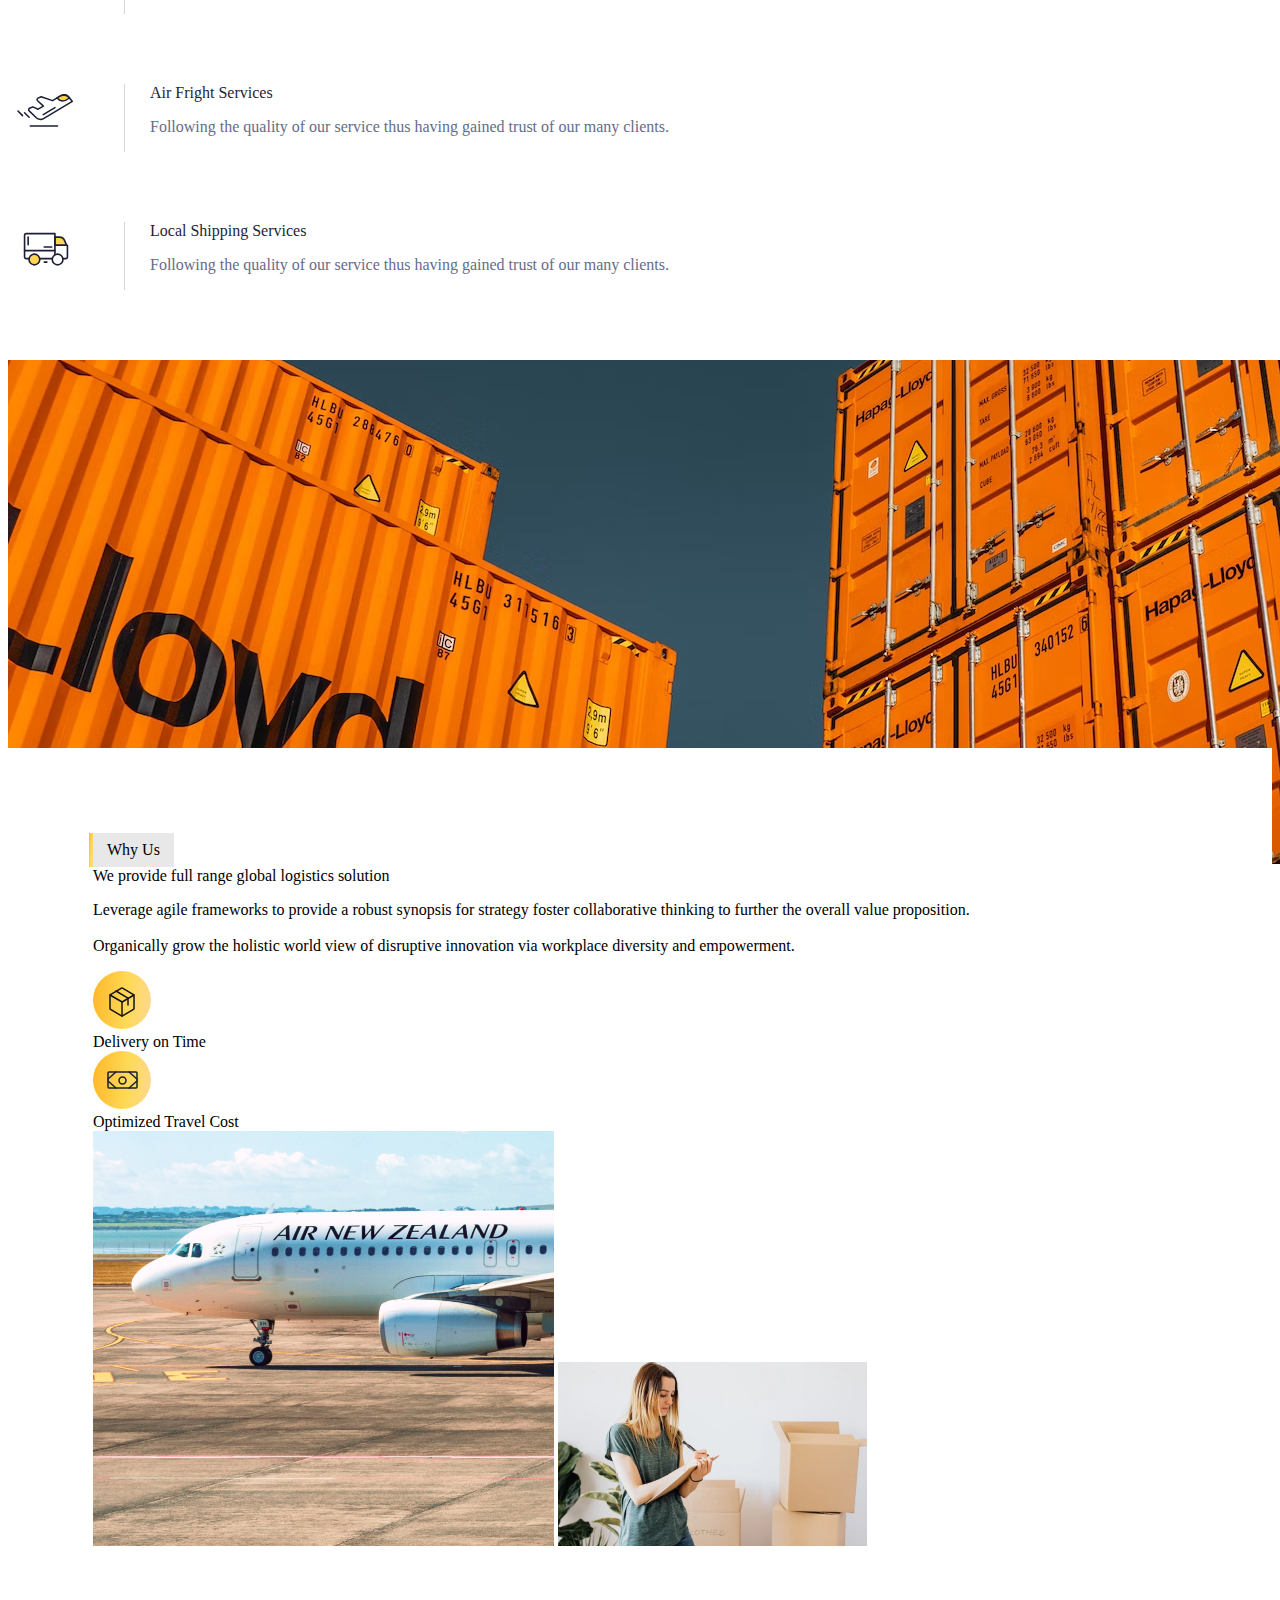
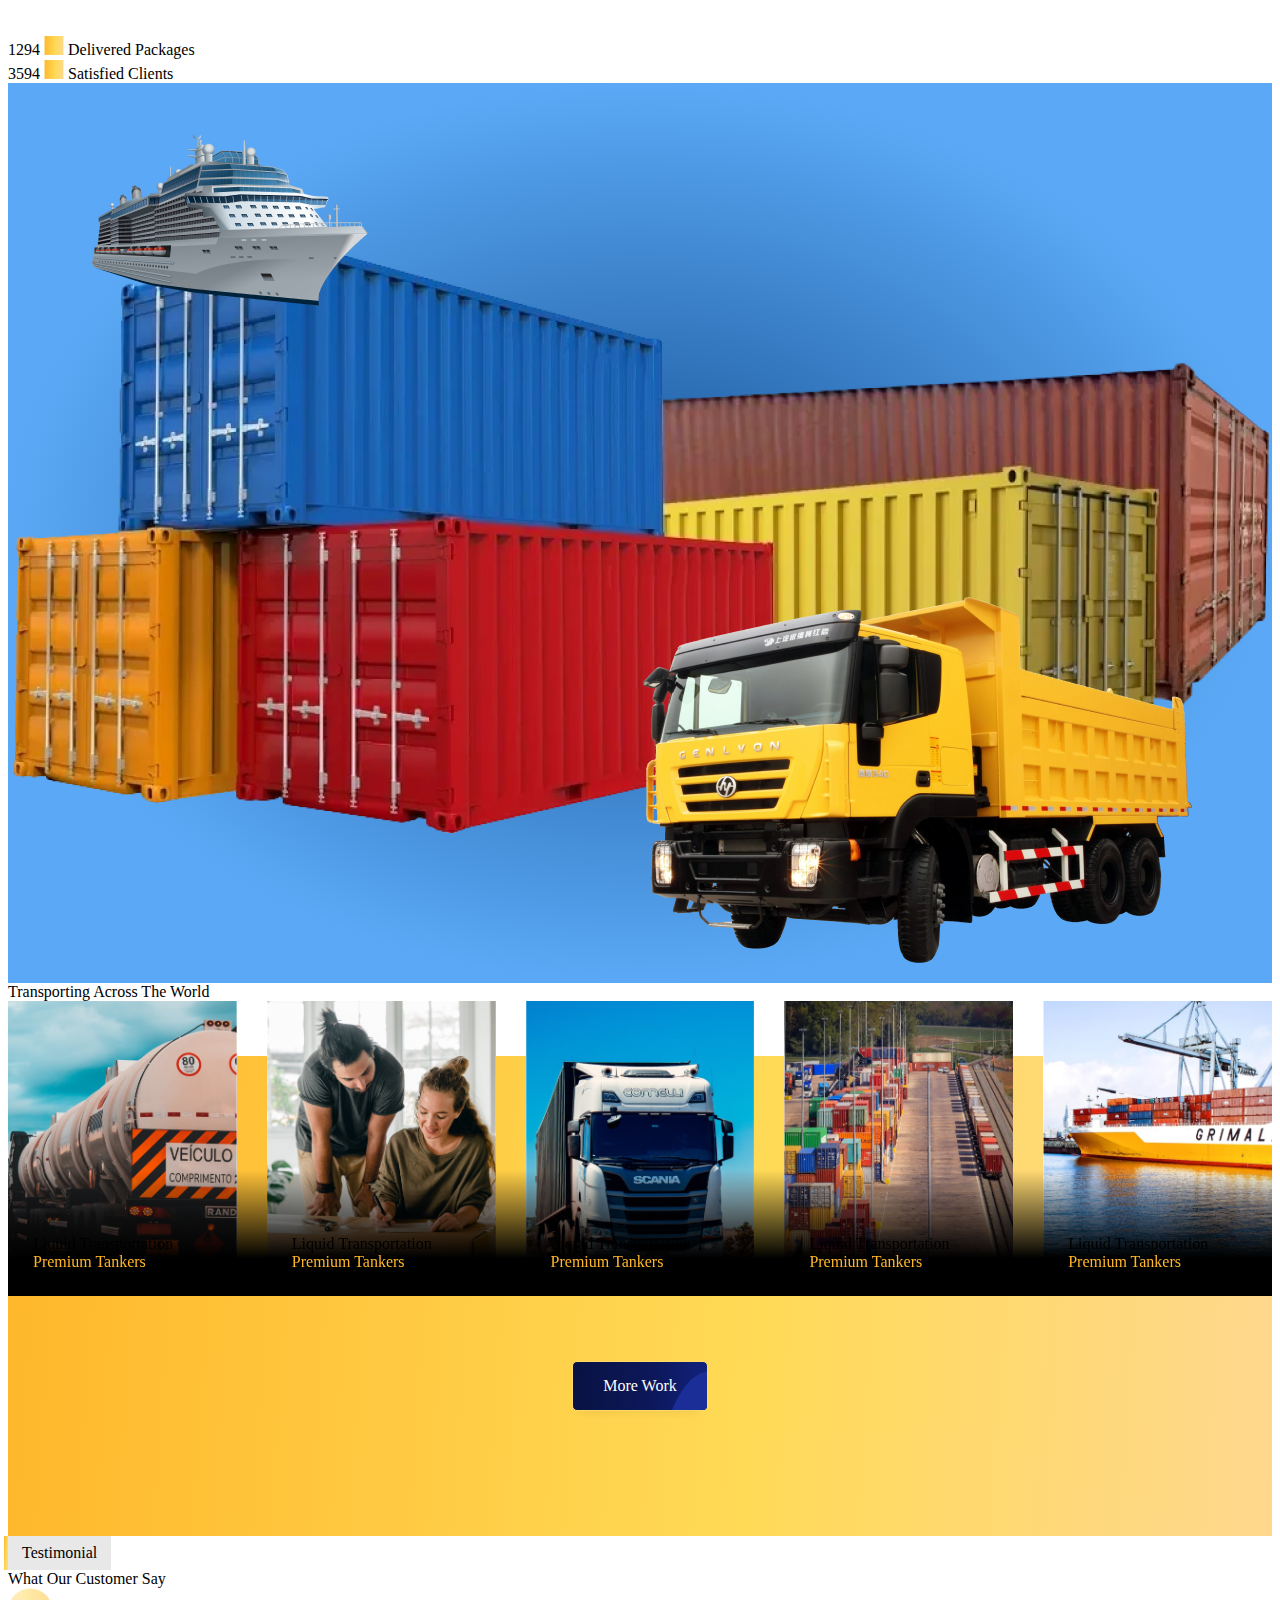
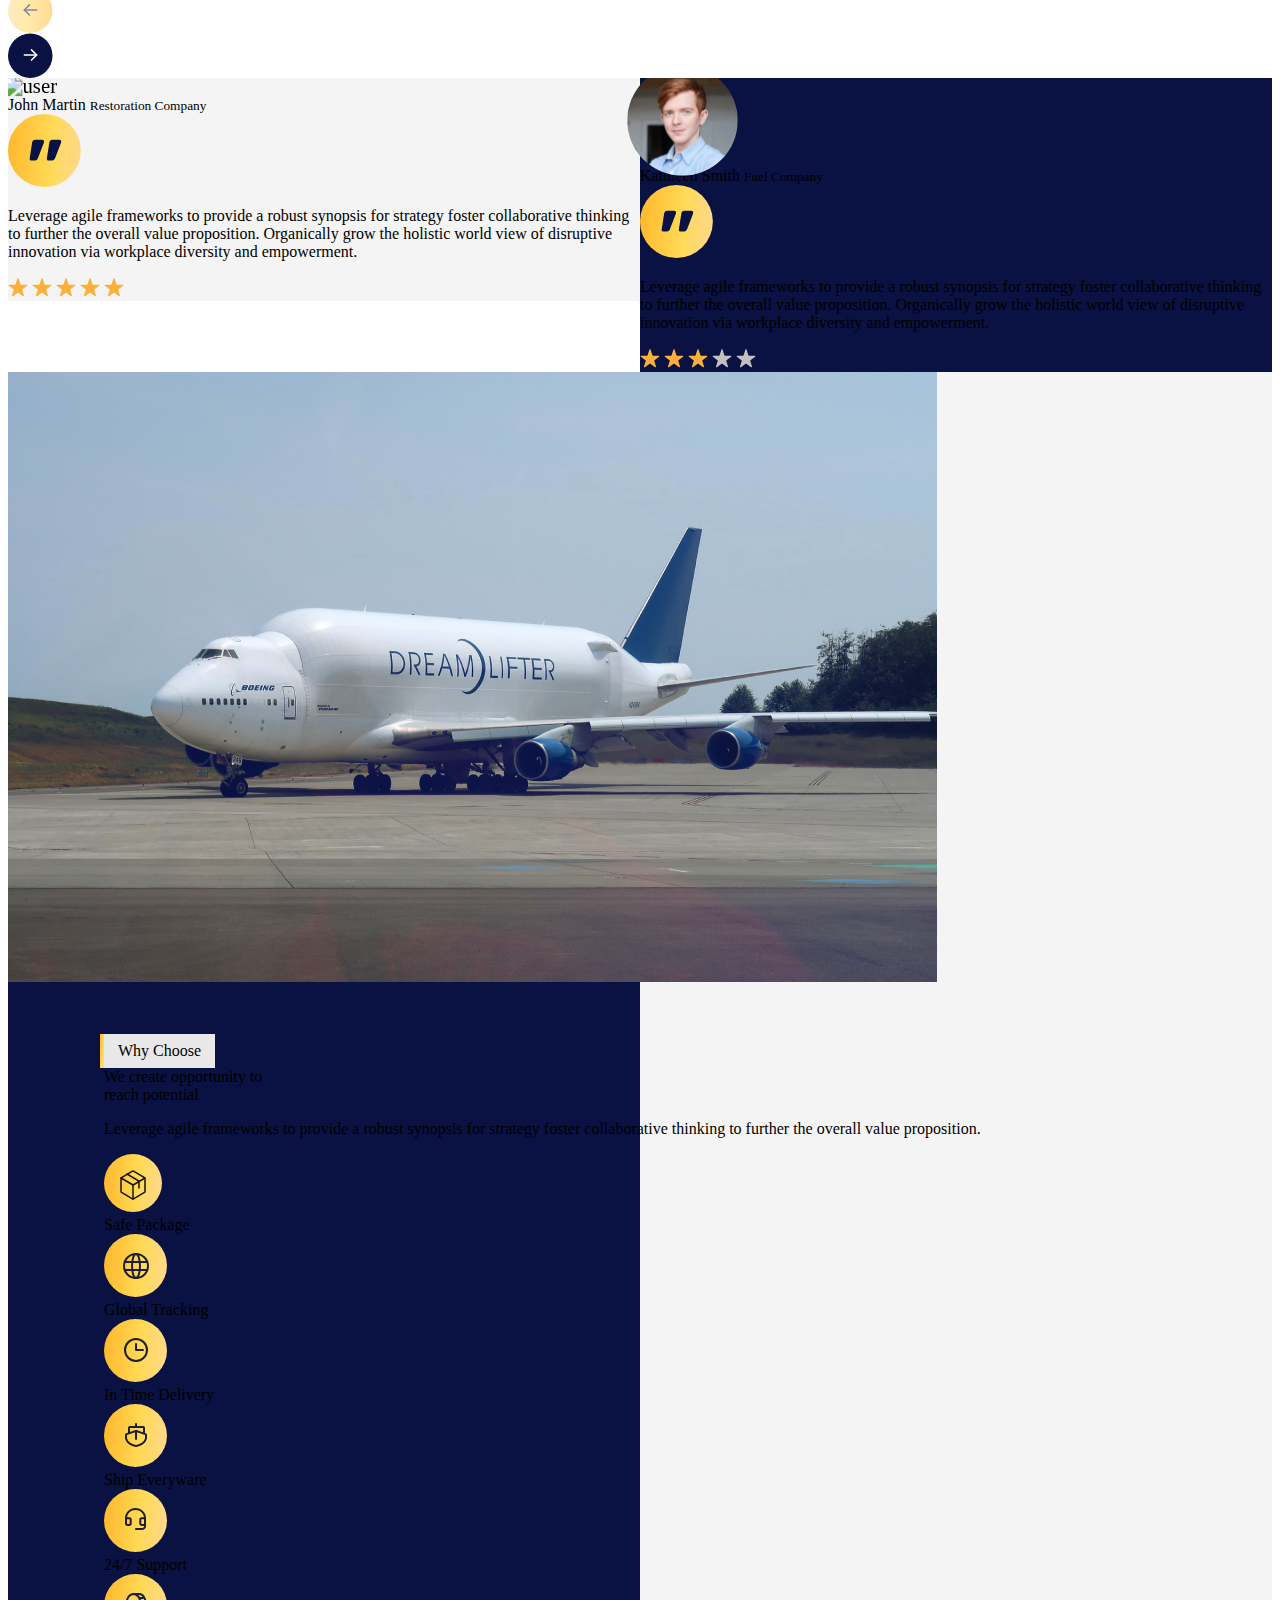
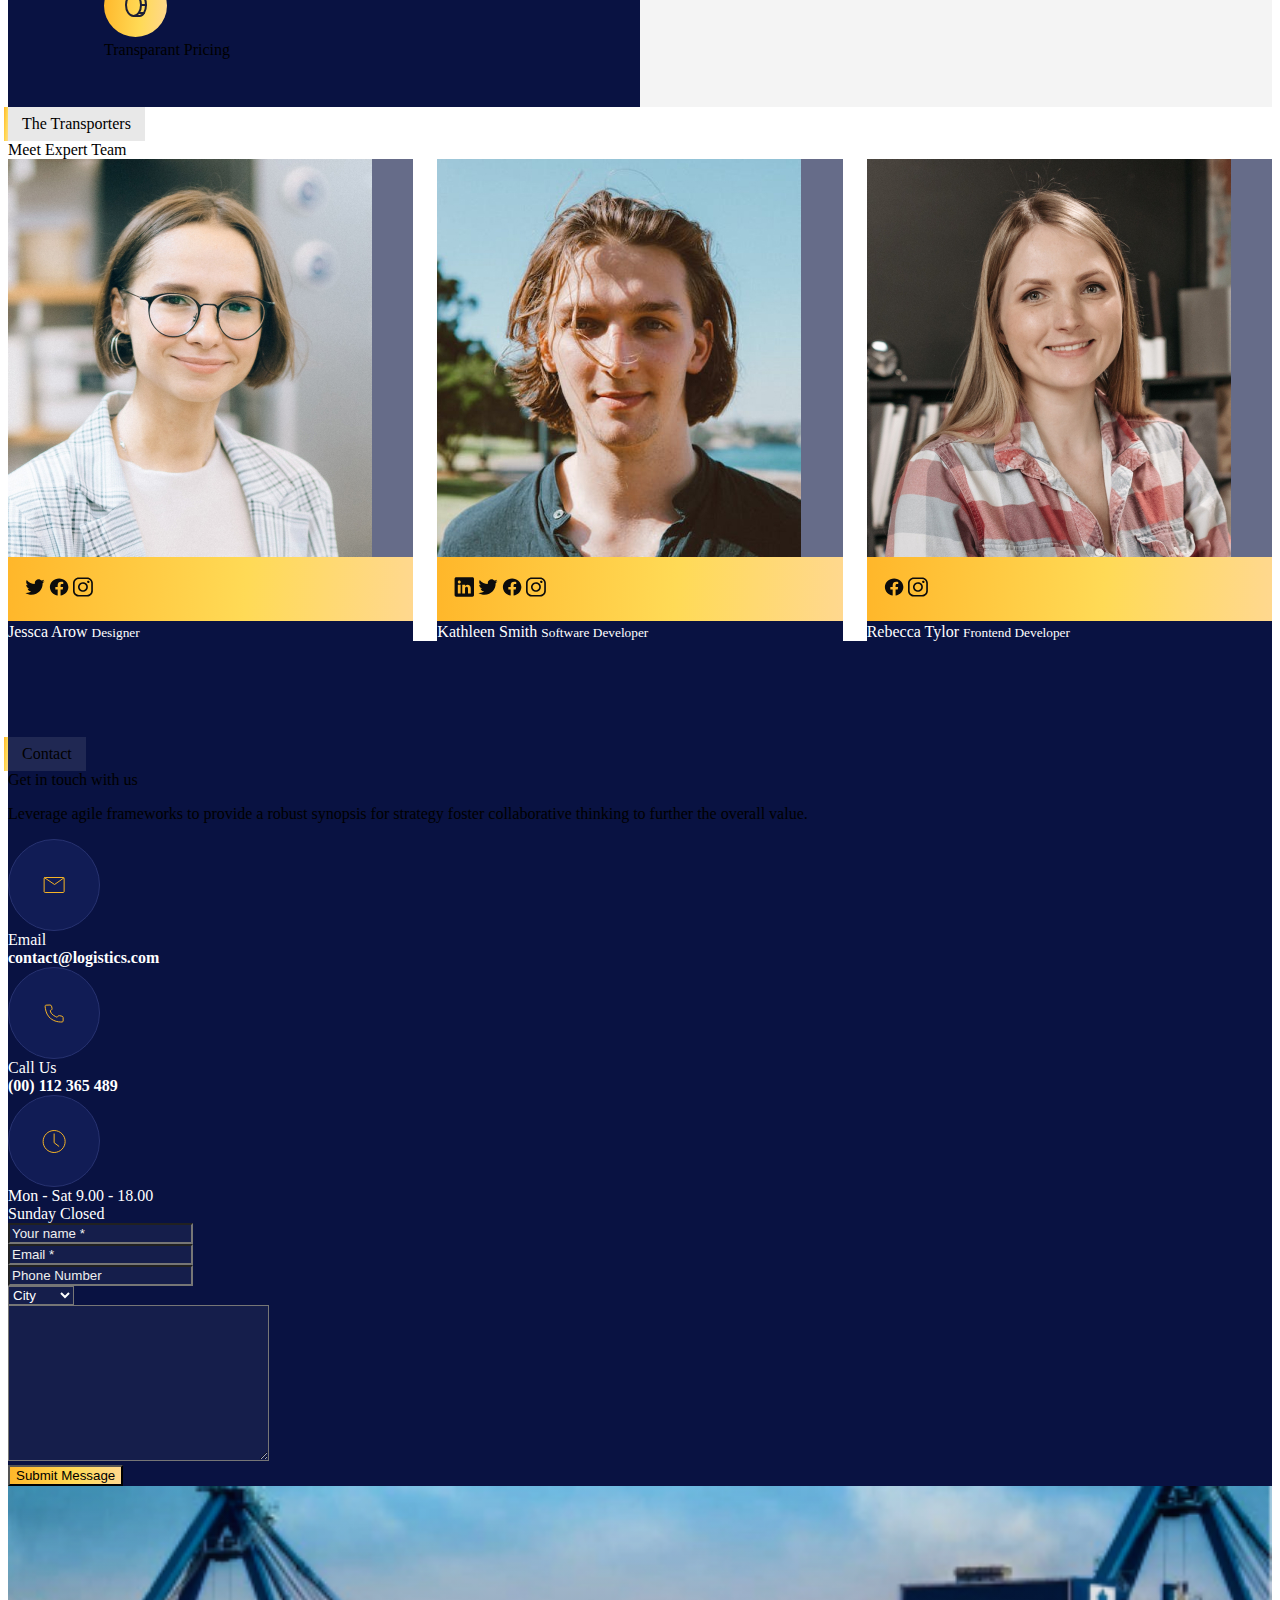
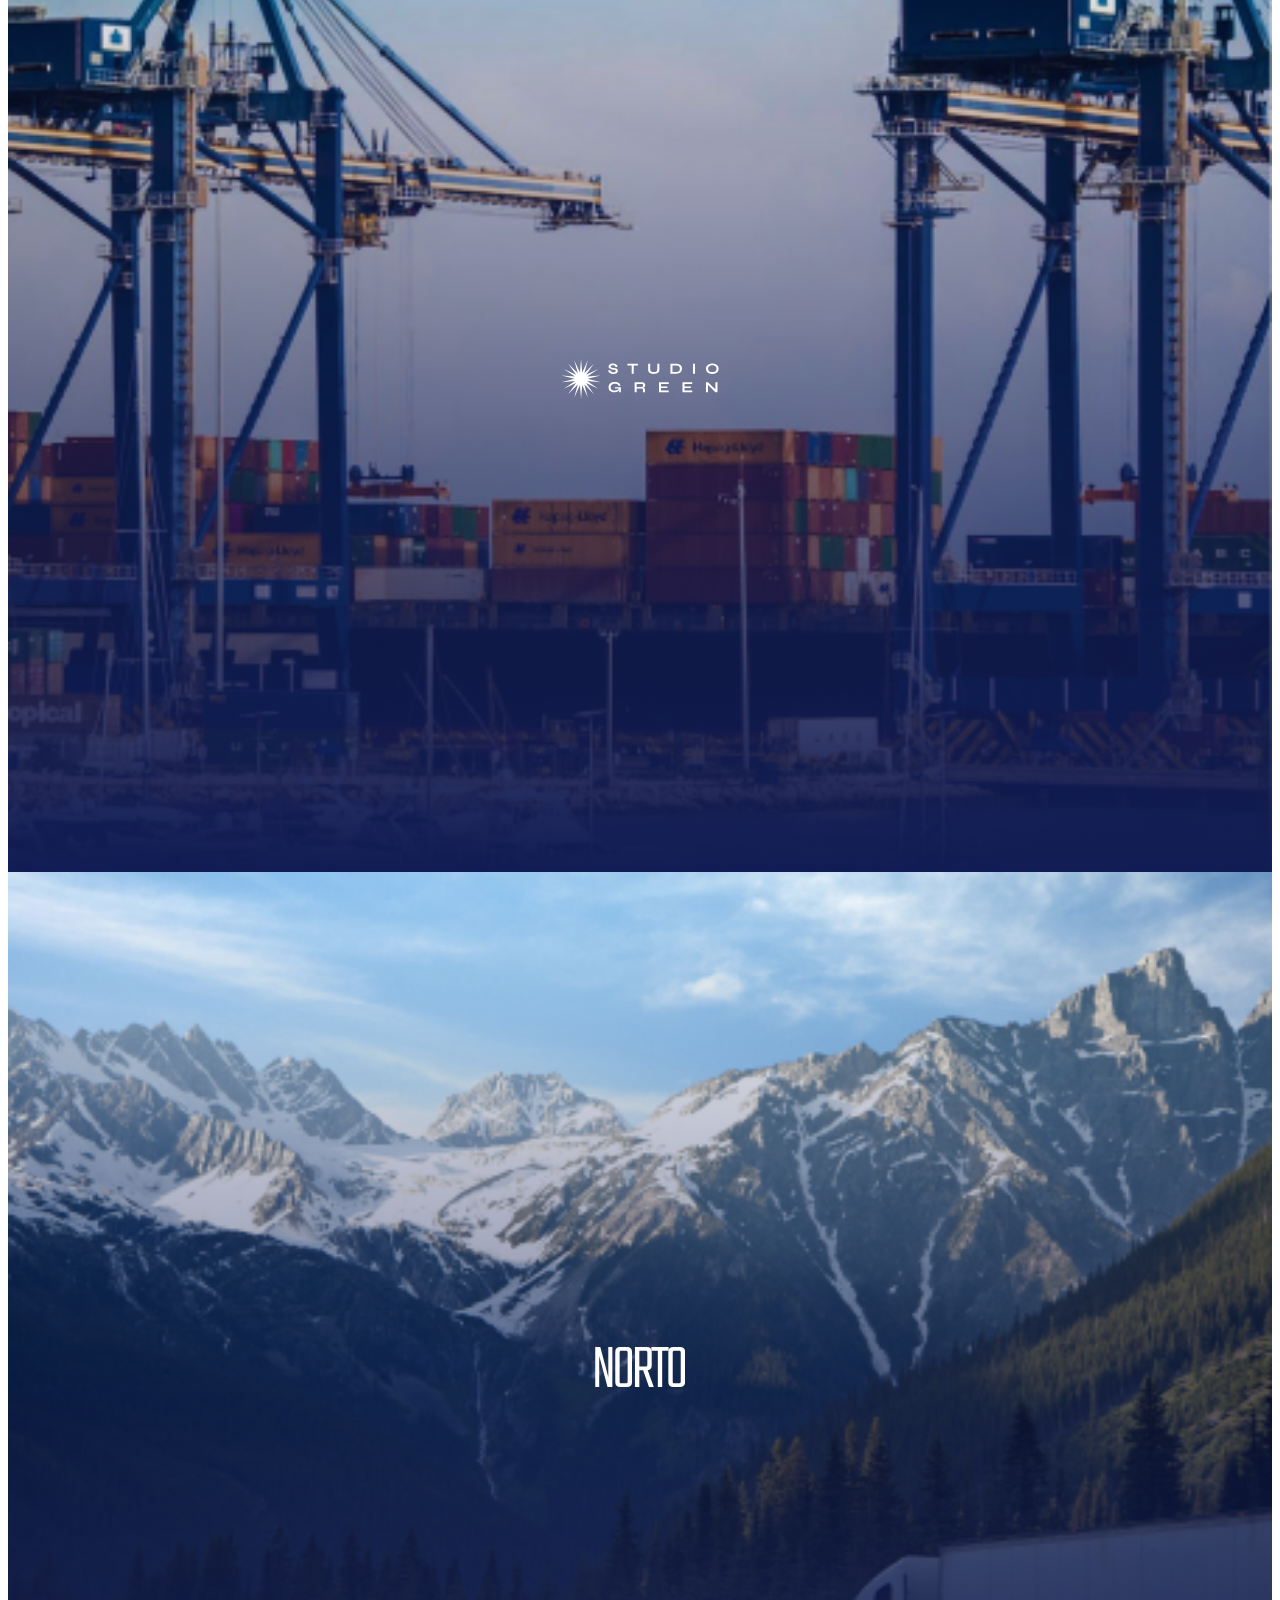
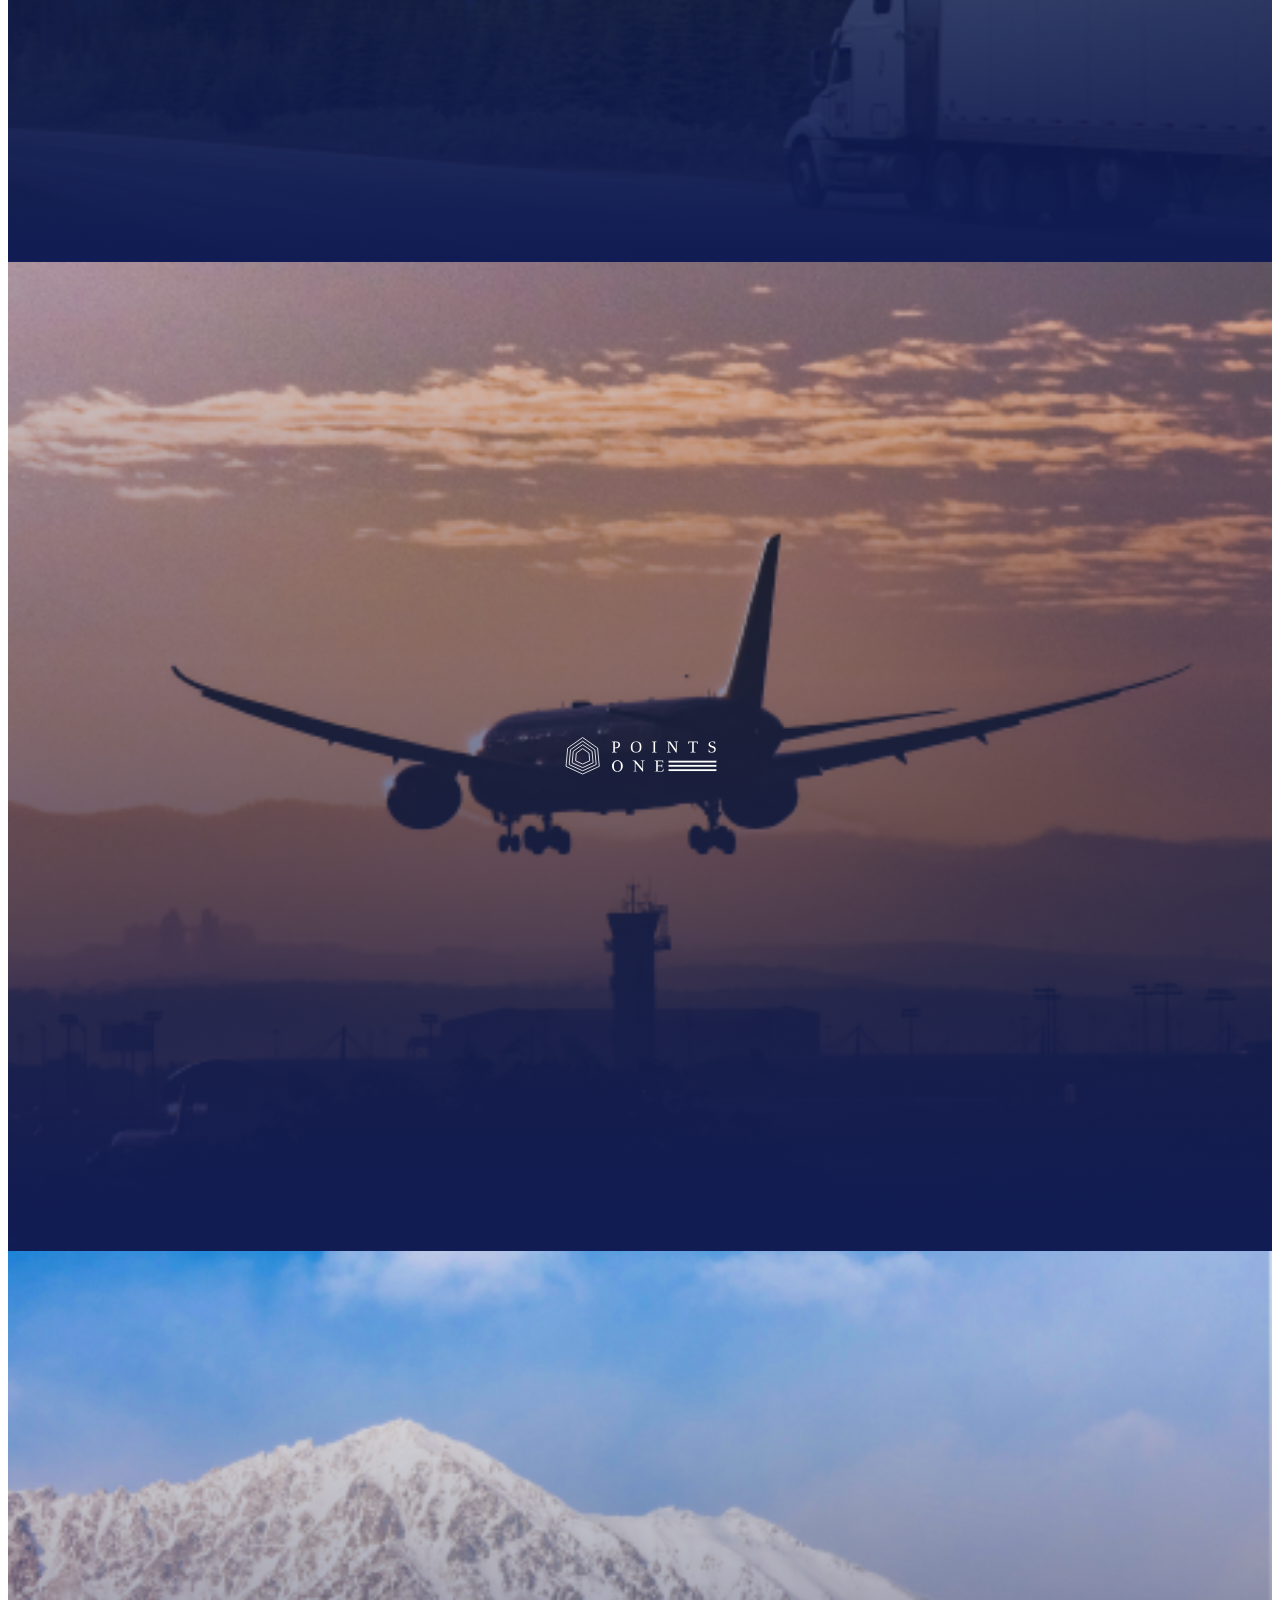
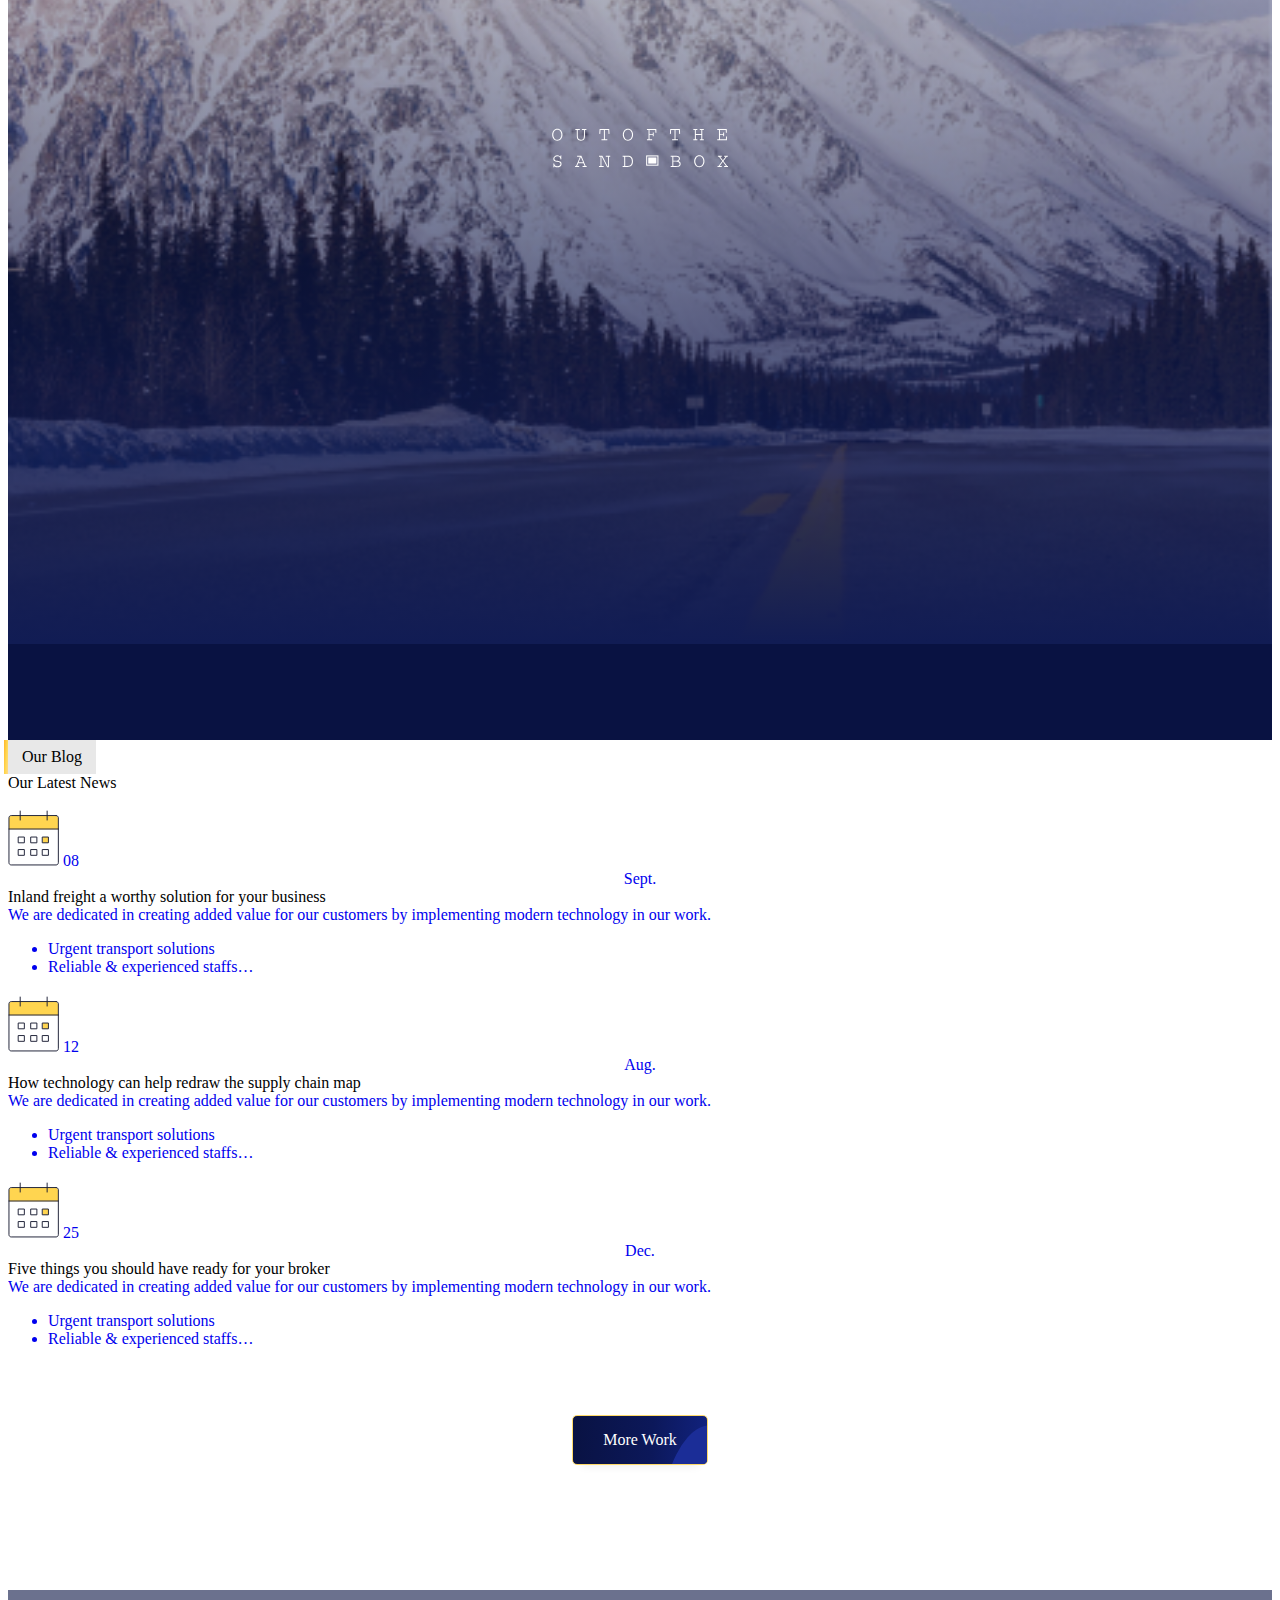
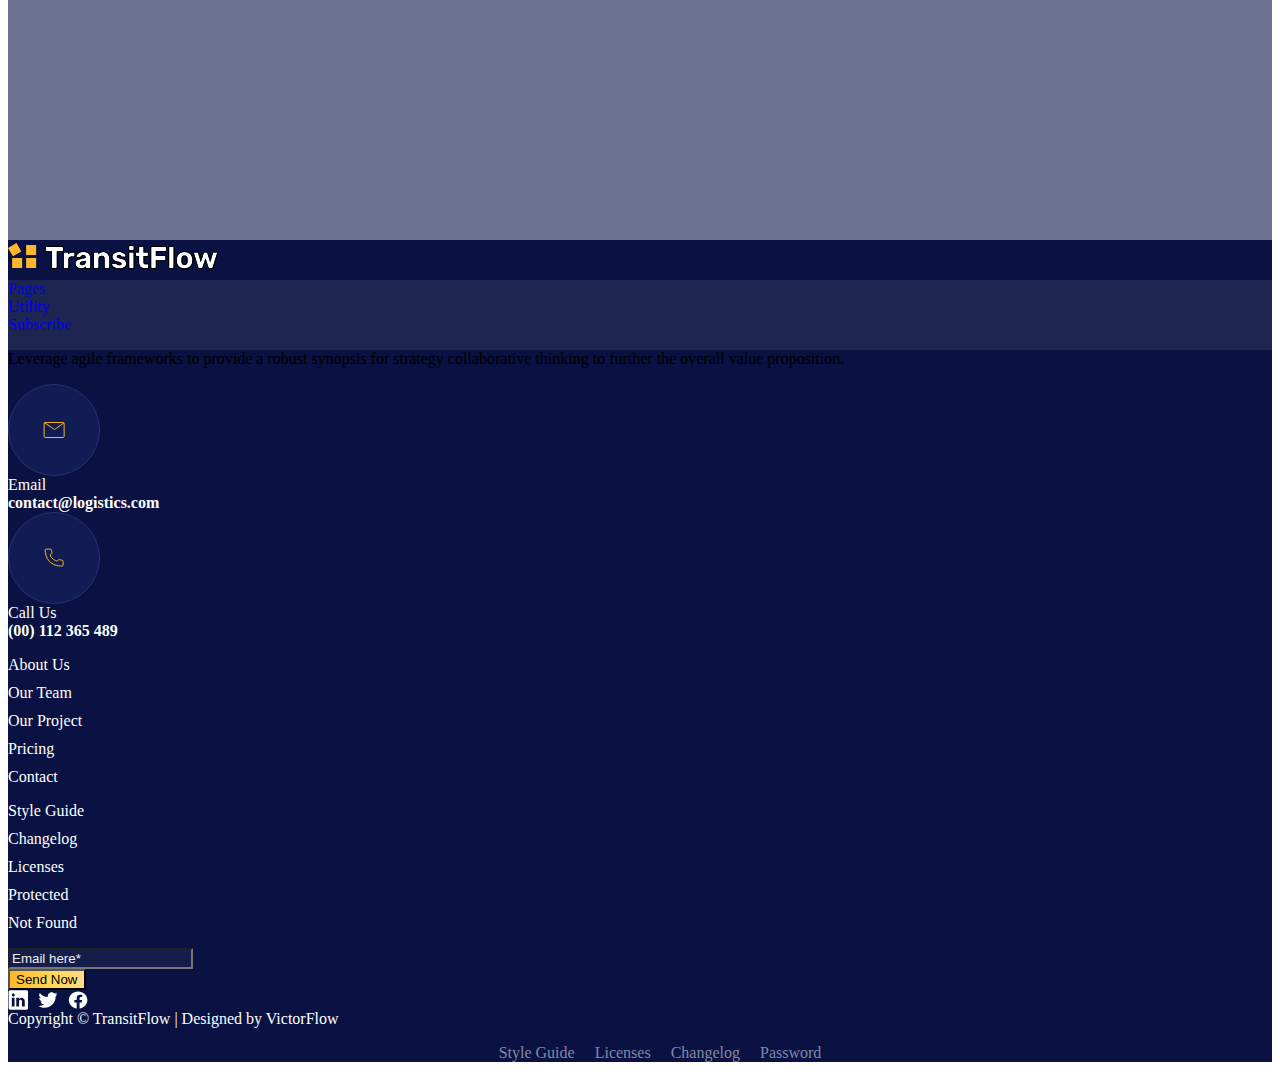
==== commit eb1df11b: "background and analystics" ====
--- a/index.html
+++ b/index.html
@@ -8,7 +8,18 @@
   <link href="https://cdn.jsdelivr.net/npm/bootstrap@5.3.2/dist/css/bootstrap.min.css" rel="stylesheet" integrity="sha384-T3c6CoIi6uLrA9TneNEoa7RxnatzjcDSCmG1MXxSR1GAsXEV/Dwwykc2MPK8M2HN" crossorigin="anonymous" />
   <link rel="stylesheet" href="https://cdn.jsdelivr.net/npm/swiper@11/swiper-bundle.min.css" />
   <link rel="stylesheet" href="assets/css/style.min.css" />
+  
+  <!-- Google tag (gtag.js) -->
+<script async src="https://www.googletagmanager.com/gtag/js?id=G-KR8L0C25GB"></script>
+<script>
+  window.dataLayer = window.dataLayer || [];
+  function gtag(){dataLayer.push(arguments);}
+  gtag('js', new Date());
+
+  gtag('config', 'G-KR8L0C25GB');
+</script>
 </head>
+
 
 <body>
   <header>
@@ -323,6 +334,14 @@
   </section>
 
   <section>
+    <div class="container">
+      <div class="bg-main-image">
+
+      </div>
+    </div>
+  </section>
+
+  <section>
     <div class="container py-5">
       <div class="fs-3 fw-semibold text-center">
         Transporting Across The World
@@ -680,7 +699,6 @@
                 </div>
               </div>
             </div>
-
           </div>
           <div class="swiper-pagination"></div>
         </div>
--- a/assets/css/style.min.css
+++ b/assets/css/style.min.css
@@ -1 +1 @@
-:root{--navbar-height: 70px;--navbar-height-n: -70px;--bg-main-one: #091242}a{text-decoration:none}.py-6{padding-top:4rem !important;padding-bottom:4rem !important}.py-7{padding-top:6rem !important;padding-bottom:6rem !important}.bg-main-blue{background-color:#091242}.bg-main-one{color:#091242}.bg-main-two{color:#ffb629}.bg-main-light{background-color:#f4f4f4}.bg-main-gradient{background:linear-gradient(94.06deg, #ffb629 -1.21%, #ffda56 58.66%, #ffd7a6 116.84%)}@media(min-width: 992px){.lg-bg-two-color{background:-webkit-gradient(linear, left top, right top, color-stop(50%, #091242), color-stop(50%, #f4f4f4));background:linear-gradient(90deg, #091242 50%, #f4f4f4 50%)}.fly-img-right{padding:3rem 3rem 3rem 6rem !important}.py-lg-7{padding-top:6rem !important;padding-bottom:6rem !important}.border-md-end{border-right:var(--bs-border-width) var(--bs-border-style) var(--bs-border-color) !important}.w-md-auto{width:auto !important}}.bg-main-blue.bg-opacity-25{background-color:rgba(9,18,67,.5)}.header-wrapper .navbar-toggler{background-image:url("../img/icon/hamburger.svg");background-repeat:no-repeat;background-size:contain}.logo-wrapper{display:-webkit-box;display:-ms-flexbox;display:flex;-webkit-box-align:center;-ms-flex-align:center;align-items:center;height:100%}.icon-wrapper{padding:15px;background-color:#111c55;border:1px solid #273270;border-radius:50%;margin-right:15px;width:60px;height:60px;display:-webkit-box;display:-ms-flexbox;display:flex;-webkit-box-align:center;-ms-flex-align:center;align-items:center;-webkit-box-pack:center;-ms-flex-pack:center;justify-content:center}.info-wrapper{display:-webkit-box;display:-ms-flexbox;display:flex;-webkit-box-orient:vertical;-webkit-box-direction:normal;-ms-flex-direction:column;flex-direction:column;color:#fff;-webkit-box-align:start;-ms-flex-align:start;align-items:flex-start;-webkit-box-pack:center;-ms-flex-pack:center;justify-content:center}.info-wrapper a{color:#fff;text-decoration:none;font-weight:bold}.navbar{padding:0}@media(min-width: 992px){.navbar{height:var(--navbar-height)}}.navbar .navbar-collapse.collapsing,.navbar .navbar-collapse.show{background-color:#1f1f1f;width:50%;position:fixed;left:0;top:0}.navbar-end{display:-webkit-box;display:-ms-flexbox;display:flex;height:100%;-webkit-box-align:center;-ms-flex-align:center;align-items:center}.navbar-social-media,.footer-social-media{display:-webkit-box;display:-ms-flexbox;display:flex;gap:10px;margin-right:0}.navbar-social-media a,.footer-social-media a{display:-webkit-box;display:-ms-flexbox;display:flex}.navbar-quick-btn{background-color:#fff;color:#000;text-decoration:none;display:-webkit-box;display:-ms-flexbox;display:flex;-webkit-box-align:center;-ms-flex-align:center;align-items:center;-webkit-box-pack:center;-ms-flex-pack:center;justify-content:center;height:100%;padding:0 50px;margin-left:50px}.icon.icon-pattern{background-image:url("../img/icon/pattern.svg")}.icon{display:inline-block;width:20px;height:20px;background-repeat:no-repeat;background-position:center;background-size:contain}.icon.icon-instagram{background-image:url("../img/icon/instagram.svg")}.icon.icon-facebook{background-image:url("../img/icon/facebook.svg")}.icon.icon-twitter{background-image:url("../img/icon/twitter.svg")}.icon.icon-linkedin{background-image:url("../img/icon/linkedin.svg")}.icon-star{background-image:url("../img/icon/star.svg")}.icon-star.active{background-image:url("../img/icon/star-active.svg")}.slider-hero-wrapper{min-height:400px}@media(min-width: 992px){.slider-hero-wrapper{margin-top:var(--navbar-height-n)}}.slider-hero-wrapper .hero-slider{position:relative;overflow:hidden}.slider-hero-wrapper .hero-slider-overlay{background-color:rgba(9,18,66,.4);position:absolute;width:100%;height:100%;inset:0}.slider-hero-wrapper .hero-slider-content{position:absolute;width:80%;top:50%;left:auto;-webkit-transform:translate(-120%, -50%);-ms-transform:translate(-120%, -50%);transform:translate(-120%, -50%);z-index:1;-webkit-transition:all 900ms;transition:all 900ms}@media(min-width: 768px){.slider-hero-wrapper .hero-slider-content{width:35%}}.slider-hero-wrapper .hero-slider-content .section-desc{min-height:48px;overflow:hidden;display:-webkit-box;-webkit-line-clamp:2;-webkit-box-orient:vertical}.slider-hero-wrapper .hero-slider-content .btn-content{background:linear-gradient(94.06deg, #ffb629 -1.21%, #ffda56 58.66%, #ffd7a6 116.84%);display:inline-block;position:relative;padding:5px 15px;overflow:hidden;color:#000;font-weight:500;border:1px solid #ffda68;border-radius:3px;-webkit-box-shadow:rgba(33,35,38,.1) 0 10px 10px -10px;box-shadow:rgba(33,35,38,.1) 0 10px 10px -10px;font-size:.95rem}@media(min-width: 768px){.slider-hero-wrapper .hero-slider-content .btn-content{padding:15px 30px;font-size:1rem}}.slider-hero-wrapper .hero-slider-content .btn-content span{position:relative;z-index:1}.slider-hero-wrapper .hero-slider-content .btn-content::after{content:"";background-color:#fff;position:absolute;right:-20px;bottom:-80px;width:60px;height:120px;border-radius:50%;-webkit-transform:rotate(15deg);-ms-transform:rotate(15deg);transform:rotate(15deg);-webkit-transition:all 300ms ease-in-out;transition:all 300ms ease-in-out}.slider-hero-wrapper .hero-slider-content .btn-content:hover::after{width:120px;height:150px}.slider-hero-wrapper .hero-slider-image{min-height:400px}.slider-hero-wrapper .hero-slider-image img{min-height:400px;-o-object-fit:cover;object-fit:cover;-o-object-position:center;object-position:center}.slider-hero-wrapper .swiper-slide.swiper-slide-active .hero-slider-content{-webkit-transform:translate(0%, -50%);-ms-transform:translate(0%, -50%);transform:translate(0%, -50%)}.userSwiper .swiper-slide.swiper-slide-active .card-testimonial-header .icon-user,.userSwiper .swiper-slide.swiper-slide-next .card-testimonial-header .icon-user{-webkit-transform:scale(1.3);-ms-transform:scale(1.3);transform:scale(1.3)}.section-top-info{background-color:#e8e8e8;display:inline-block;padding:8px 14px;position:relative}.section-top-info.bg-opacity-10{background-color:rgba(232,232,232,.1)}.section-top-info.bg-opacity-50{background-color:rgba(4,28,55,.5)}.section-top-info::before{content:"";background:linear-gradient(94.06deg, #FFB629 -1.21%, #FFDA56 58.66%, #FFD7A6 116.84%);display:block;width:4px;height:100%;position:absolute;left:-4px;top:0}.feature-card{display:-webkit-box;display:-ms-flexbox;display:flex;margin-bottom:70px}.feature-card-image{margin-right:40px}.feature-card-image img{width:76px;height:50px}.feature-card-info{border-left:1px solid #d8d8d8;padding-left:25px}.feature-card-info p{color:#666c89}.feature-card-info .title{color:#1c1f35}.global-logistics-wrapper{background-color:#fff;position:relative;padding:85px;margin-top:-120px}@media(max-width: 767.98px){.global-logistics-wrapper{margin-top:-60px;padding:30px}}.global-logistics-images{position:relative}@media(min-width: 768px){.global-logistics-images{display:-webkit-box;display:-ms-flexbox;display:flex;height:100%}}.global-logistics-images .image-one{width:100%}@media(min-width: 768px){.global-logistics-images .image-one{width:100%;height:100%;-o-object-fit:cover;object-fit:cover;-o-object-position:left center;object-position:left center}}.global-logistics-images .image-two{position:absolute;bottom:-35px;left:-40px;border-top:20px solid #fff;border-right:20px solid #fff}@media(min-width: 767.98px){.global-logistics-images .image-two{width:75%;border-width:10px}}.card-blog-image,.card-blog-image img{width:100%}.card-blog-content{position:absolute;bottom:0;padding:65px 25px 25px;background:#000;background:-webkit-gradient(linear, left bottom, left top, color-stop(30%, rgb(0, 0, 0)), to(rgba(0, 0, 0, 0)));background:linear-gradient(0deg, rgb(0, 0, 0) 30%, rgba(0, 0, 0, 0) 100%);width:100%}.bg-slider{background-color:#ffb629;height:300px;margin-top:-300px;position:relative;z-index:-1}.btn-testimonial-arrow{background-repeat:no-repeat;background-size:contain;width:45px;height:45px;-webkit-transition:all 300ms;transition:all 300ms}.btn-testimonial-arrow.swiper-button-disabled{opacity:.5}.btn-testimonial-next{background-image:url("../img/icon/btn-next.svg")}.btn-testimonial-prev{background-image:url("../img/icon/btn-prev.svg")}.bg-section-blog-gradient{display:-webkit-box;display:-ms-flexbox;display:flex;-webkit-box-align:center;-ms-flex-align:center;align-items:center;-webkit-box-pack:center;-ms-flex-pack:center;justify-content:center;min-height:300px;margin-top:-240px;padding-top:180px}.bg-section-blog-gradient .btn-content{background:linear-gradient(94.06deg, #091242 -1.21%, #0c185a 58.66%, #13268d 116.84%);display:inline-block;position:relative;padding:15px 30px;overflow:hidden;color:#fff;font-weight:500;border:1px solid #ffda68;border-radius:5px;-webkit-box-shadow:rgba(33,35,38,.1) 0 10px 10px -10px;box-shadow:rgba(33,35,38,.1) 0 10px 10px -10px}.bg-section-blog-gradient .btn-content span{position:relative;z-index:1}.bg-section-blog-gradient .btn-content::after{content:"";background-color:#1b2d97;position:absolute;right:-20px;bottom:-80px;width:60px;height:120px;border-radius:50%;-webkit-transform:rotate(15deg);-ms-transform:rotate(15deg);transform:rotate(15deg);-webkit-transition:all 300ms ease-in-out;transition:all 300ms ease-in-out}.bg-section-blog-gradient .btn-content:hover::after{width:210px;height:210px}.fly-img-right{padding:3rem 3rem 3rem 6rem}.fly-img-wrapper{width:100%;height:100%}@media(min-width: 992px){.fly-img-wrapper{width:120%}}.fly-img-wrapper img{-o-object-fit:cover;object-fit:cover}.fly-img-content{position:absolute;bottom:0;left:50%;-webkit-transform:translateX(-50%);-ms-transform:translateX(-50%);transform:translateX(-50%)}.fly-img-desc{background:linear-gradient(94.06deg, #FFB629 -1.21%, #FFDA56 58.66%, #FFD7A6 116.84%);position:relative;max-width:300px}.fly-img-desc::before{content:"";display:block;background-color:rgba(255,255,255,.2);position:absolute;top:0;right:0;bottom:0;width:70%;height:100%;-webkit-clip-path:polygon(0 0, 100% 0%, 100% 100%, 20% 100%);clip-path:polygon(0 0, 100% 0%, 100% 100%, 20% 100%)}.card-user-wrapper{background-color:#666c89;overflow:hidden}.card-user-wrapper>img{-webkit-transition:all 300ms;transition:all 300ms}.card-user-wrapper>img:hover{-webkit-transform:scale(1.1);-ms-transform:scale(1.1);transform:scale(1.1)}.card-user-wrapper .card-user-info{background-color:var(--bg-main-one);position:relative;color:#fff;z-index:1}.card-user-wrapper .card-user-info .card-user-info-desc{margin-top:-30px}.card-user-wrapper .user-social-media{background:linear-gradient(94.06deg, #ffb629 -1.21%, #ffda56 58.66%, #ffd7a6 116.84%);padding:20px 17px;position:relative;-webkit-transform:translateY(-50%);-ms-transform:translateY(-50%);transform:translateY(-50%)}.card-user-wrapper .user-social-media a .icon{-webkit-filter:invert(9%) sepia(0%) saturate(0%) hue-rotate(0deg) brightness(5%) contrast(100%);filter:invert(9%) sepia(0%) saturate(0%) hue-rotate(0deg) brightness(5%) contrast(100%)}.contact-form .form-control{background-color:rgba(255,255,255,.05);color:#fff;-webkit-transition:all 300ms;transition:all 300ms}.contact-form .form-control:focus{background-color:rgba(255,255,255,.1)}.contact-form input::-webkit-input-placeholder{color:#efefef}.contact-form input:-moz-placeholder{color:#efefef}.card-brand{position:relative}.card-brand .brand-bg img{width:100%}.card-brand .brand-bg::after{content:"";display:block;background:-webkit-gradient(linear, left bottom, left top, from(rgb(17, 28, 84)), to(rgba(17, 28, 84, 0)));background:linear-gradient(0deg, rgb(17, 28, 84) 0%, rgba(17, 28, 84, 0) 100%);position:absolute;inset:0;width:100%;height:100%}.card-brand .brand-logo{position:absolute;left:50%;top:50%;-webkit-transform:translate(-50%, -50%);-ms-transform:translate(-50%, -50%);transform:translate(-50%, -50%)}.card-brand .brand-logo{width:auto;height:40px;-o-object-fit:contain;object-fit:contain}.blog-list article .blog-image{position:relative}.blog-list article .blog-image .blog-image-hover{background-color:rgba(9,18,66,.9);display:-webkit-box;display:-ms-flexbox;display:flex;-webkit-box-align:center;-ms-flex-align:center;align-items:center;-webkit-box-pack:center;-ms-flex-pack:center;justify-content:center;position:absolute;inset:10% 5%;width:90%;height:80%;color:#fff;font-size:1.3rem;opacity:0;-webkit-transition:all 300ms;transition:all 300ms}.blog-list article .blog-image:hover .blog-image-hover{opacity:1}.blog-list article .icon{display:inline-block;background-repeat:no-repeat;background-size:contain;background-position:center;width:51px;height:56px}.blog-list article .icon.icon-date{background-image:url("../img/icon/date.svg")}.blog-list article .info-month{display:block;width:100%;text-align:center}.blog-list article .blog-title{color:#000;-webkit-transition:all 300ms;transition:all 300ms}.blog-list article .blog-desc{min-height:72px;overflow:hidden;display:-webkit-box;-webkit-line-clamp:3;-webkit-box-orient:vertical}.blog-list article .blog-desc p{margin:0}.blog-list article:hover .blog-title{color:#ffbe34}.bg-footer-image{background-image:url("../img/background/bg-footer-top.jpg");background-attachment:fixed;background-position:center;position:relative;width:100%;height:250px}.bg-footer-image::after{content:"";background-color:rgba(9,18,66,.6);position:absolute;inset:0;width:100%;height:100%}footer .footer-top{background-color:#1d2551}footer .footer-logo{background-color:#091242}footer .footer-sitemap-list{list-style:none;padding:0}footer .footer-sitemap-list li{margin-bottom:10px}footer .footer-sitemap-list li a{display:block;color:#fff;-webkit-transition:all 200ms ease-in-out;transition:all 200ms ease-in-out}footer .footer-sitemap-list li a:hover{margin-left:15px}footer .footer-end{display:-webkit-box;display:-ms-flexbox;display:flex;height:100%;-webkit-box-align:center;-ms-flex-align:center;align-items:center}footer .footer-end-list{list-style:none;display:-webkit-box;display:-ms-flexbox;display:flex;-webkit-box-pack:center;-ms-flex-pack:center;justify-content:center;gap:20px}footer .footer-end-list li a{color:#8388a7;-webkit-transition:all 200ms ease-in-out;transition:all 200ms ease-in-out}footer .footer-end-list li a:hover{padding-left:15px}footer .footer-end-list.copyright-link li a:hover{padding-right:0}footer .copyright-text{font-weight:500;color:#fff}+:root{--navbar-height: 70px;--navbar-height-n: -70px;--bg-main-one: #091242}a{text-decoration:none}.py-6{padding-top:4rem !important;padding-bottom:4rem !important}.py-7{padding-top:6rem !important;padding-bottom:6rem !important}.bg-main-blue{background-color:#091242}.bg-main-one{color:#091242}.bg-main-two{color:#ffb629}.bg-main-light{background-color:#f4f4f4}.bg-main-gradient{background:linear-gradient(94.06deg, #ffb629 -1.21%, #ffda56 58.66%, #ffd7a6 116.84%)}@media(min-width: 992px){.lg-bg-two-color{background:-webkit-gradient(linear, left top, right top, color-stop(50%, #091242), color-stop(50%, #f4f4f4));background:linear-gradient(90deg, #091242 50%, #f4f4f4 50%)}.fly-img-right{padding:3rem 3rem 3rem 6rem !important}.py-lg-7{padding-top:6rem !important;padding-bottom:6rem !important}.border-md-end{border-right:var(--bs-border-width) var(--bs-border-style) var(--bs-border-color) !important}.w-md-auto{width:auto !important}}.bg-main-blue.bg-opacity-25{background-color:rgba(9,18,67,.5)}.header-wrapper .navbar-toggler{background-image:url("../img/icon/hamburger.svg");background-repeat:no-repeat;background-size:contain}.logo-wrapper{display:-webkit-box;display:-ms-flexbox;display:flex;-webkit-box-align:center;-ms-flex-align:center;align-items:center;height:100%}.icon-wrapper{padding:15px;background-color:#111c55;border:1px solid #273270;border-radius:50%;margin-right:15px;width:60px;height:60px;display:-webkit-box;display:-ms-flexbox;display:flex;-webkit-box-align:center;-ms-flex-align:center;align-items:center;-webkit-box-pack:center;-ms-flex-pack:center;justify-content:center}.info-wrapper{display:-webkit-box;display:-ms-flexbox;display:flex;-webkit-box-orient:vertical;-webkit-box-direction:normal;-ms-flex-direction:column;flex-direction:column;color:#fff;-webkit-box-align:start;-ms-flex-align:start;align-items:flex-start;-webkit-box-pack:center;-ms-flex-pack:center;justify-content:center}.info-wrapper a{color:#fff;text-decoration:none;font-weight:bold}.navbar{padding:0}@media(min-width: 992px){.navbar{height:var(--navbar-height)}}.navbar .navbar-collapse.collapsing,.navbar .navbar-collapse.show{background-color:#1f1f1f;width:50%;position:fixed;left:0;top:0}.navbar-end{display:-webkit-box;display:-ms-flexbox;display:flex;height:100%;-webkit-box-align:center;-ms-flex-align:center;align-items:center}.navbar-social-media,.footer-social-media{display:-webkit-box;display:-ms-flexbox;display:flex;gap:10px;margin-right:0}.navbar-social-media a,.footer-social-media a{display:-webkit-box;display:-ms-flexbox;display:flex}.navbar-quick-btn{background-color:#fff;color:#000;text-decoration:none;display:-webkit-box;display:-ms-flexbox;display:flex;-webkit-box-align:center;-ms-flex-align:center;align-items:center;-webkit-box-pack:center;-ms-flex-pack:center;justify-content:center;height:100%;padding:0 50px;margin-left:50px}.icon.icon-pattern{background-image:url("../img/icon/pattern.svg")}.icon{display:inline-block;width:20px;height:20px;background-repeat:no-repeat;background-position:center;background-size:contain}.icon.icon-instagram{background-image:url("../img/icon/instagram.svg")}.icon.icon-facebook{background-image:url("../img/icon/facebook.svg")}.icon.icon-twitter{background-image:url("../img/icon/twitter.svg")}.icon.icon-linkedin{background-image:url("../img/icon/linkedin.svg")}.icon-star{background-image:url("../img/icon/star.svg")}.icon-star.active{background-image:url("../img/icon/star-active.svg")}.slider-hero-wrapper{min-height:400px}@media(min-width: 992px){.slider-hero-wrapper{margin-top:var(--navbar-height-n)}}.slider-hero-wrapper .hero-slider{position:relative;overflow:hidden}.slider-hero-wrapper .hero-slider-overlay{background-color:rgba(9,18,66,.4);position:absolute;width:100%;height:100%;inset:0}.slider-hero-wrapper .hero-slider-content{position:absolute;width:80%;top:50%;left:auto;-webkit-transform:translate(-120%, -50%);-ms-transform:translate(-120%, -50%);transform:translate(-120%, -50%);z-index:1;-webkit-transition:all 900ms;transition:all 900ms}@media(min-width: 768px){.slider-hero-wrapper .hero-slider-content{width:35%}}.slider-hero-wrapper .hero-slider-content .section-desc{min-height:48px;overflow:hidden;display:-webkit-box;-webkit-line-clamp:2;-webkit-box-orient:vertical}.slider-hero-wrapper .hero-slider-content .btn-content{background:linear-gradient(94.06deg, #ffb629 -1.21%, #ffda56 58.66%, #ffd7a6 116.84%);display:inline-block;position:relative;padding:5px 15px;overflow:hidden;color:#000;font-weight:500;border:1px solid #ffda68;border-radius:3px;-webkit-box-shadow:rgba(33,35,38,.1) 0 10px 10px -10px;box-shadow:rgba(33,35,38,.1) 0 10px 10px -10px;font-size:.95rem}@media(min-width: 768px){.slider-hero-wrapper .hero-slider-content .btn-content{padding:15px 30px;font-size:1rem}}.slider-hero-wrapper .hero-slider-content .btn-content span{position:relative;z-index:1}.slider-hero-wrapper .hero-slider-content .btn-content::after{content:"";background-color:#fff;position:absolute;right:-20px;bottom:-80px;width:60px;height:120px;border-radius:50%;-webkit-transform:rotate(15deg);-ms-transform:rotate(15deg);transform:rotate(15deg);-webkit-transition:all 300ms ease-in-out;transition:all 300ms ease-in-out}.slider-hero-wrapper .hero-slider-content .btn-content:hover::after{width:120px;height:150px}.slider-hero-wrapper .hero-slider-image{min-height:400px}.slider-hero-wrapper .hero-slider-image img{min-height:400px;-o-object-fit:cover;object-fit:cover;-o-object-position:center;object-position:center}.slider-hero-wrapper .swiper-slide.swiper-slide-active .hero-slider-content{-webkit-transform:translate(0%, -50%);-ms-transform:translate(0%, -50%);transform:translate(0%, -50%)}.userSwiper .swiper-slide.swiper-slide-active .card-testimonial-header .icon-user,.userSwiper .swiper-slide.swiper-slide-next .card-testimonial-header .icon-user{-webkit-transform:scale(1.3);-ms-transform:scale(1.3);transform:scale(1.3)}.section-top-info{background-color:#e8e8e8;display:inline-block;padding:8px 14px;position:relative}.section-top-info.bg-opacity-10{background-color:rgba(232,232,232,.1)}.section-top-info.bg-opacity-50{background-color:rgba(4,28,55,.5)}.section-top-info::before{content:"";background:linear-gradient(94.06deg, #FFB629 -1.21%, #FFDA56 58.66%, #FFD7A6 116.84%);display:block;width:4px;height:100%;position:absolute;left:-4px;top:0}.feature-card{display:-webkit-box;display:-ms-flexbox;display:flex;margin-bottom:70px}.feature-card-image{margin-right:40px}.feature-card-image img{width:76px;height:50px}.feature-card-info{border-left:1px solid #d8d8d8;padding-left:25px}.feature-card-info p{color:#666c89}.feature-card-info .title{color:#1c1f35}.global-logistics-wrapper{background-color:#fff;position:relative;padding:85px;margin-top:-120px}@media(max-width: 767.98px){.global-logistics-wrapper{margin-top:-60px;padding:30px}}.about-images img{position:relative}@media(min-width: 768px){.about-images img{display:-webkit-box;display:-ms-flexbox;display:flex;height:100%}}.about-images img .image-one{width:100%}@media(min-width: 768px){.about-images img .image-one{width:100%;height:100%;-o-object-fit:cover;object-fit:cover;-o-object-position:left center;object-position:left center}}.about-images img .image-two{position:absolute;bottom:-35px;left:-40px;border-top:20px solid #fff;border-right:20px solid #fff}@media(min-width: 767.98px){.about-images img .image-two{width:75%;border-width:10px}}.card-blog-image,.card-blog-image img{width:100%}.card-blog-content{position:absolute;bottom:0;padding:65px 25px 25px;background:#000;background:-webkit-gradient(linear, left bottom, left top, color-stop(30%, rgb(0, 0, 0)), to(rgba(0, 0, 0, 0)));background:linear-gradient(0deg, rgb(0, 0, 0) 30%, rgba(0, 0, 0, 0) 100%);width:100%}.bg-slider{background-color:#ffb629;height:300px;margin-top:-300px;position:relative;z-index:-1}.btn-testimonial-arrow{background-repeat:no-repeat;background-size:contain;width:45px;height:45px;-webkit-transition:all 300ms;transition:all 300ms}.btn-testimonial-arrow.swiper-button-disabled{opacity:.5}.btn-testimonial-next{background-image:url("../img/icon/btn-next.svg")}.btn-testimonial-prev{background-image:url("../img/icon/btn-prev.svg")}.bg-section-blog-gradient{display:-webkit-box;display:-ms-flexbox;display:flex;-webkit-box-align:center;-ms-flex-align:center;align-items:center;-webkit-box-pack:center;-ms-flex-pack:center;justify-content:center;min-height:300px;margin-top:-240px;padding-top:180px}.bg-section-blog-gradient .btn-content{background:linear-gradient(94.06deg, #091242 -1.21%, #0c185a 58.66%, #13268d 116.84%);display:inline-block;position:relative;padding:15px 30px;overflow:hidden;color:#fff;font-weight:500;border:1px solid #ffda68;border-radius:5px;-webkit-box-shadow:rgba(33,35,38,.1) 0 10px 10px -10px;box-shadow:rgba(33,35,38,.1) 0 10px 10px -10px}.bg-section-blog-gradient .btn-content span{position:relative;z-index:1}.bg-section-blog-gradient .btn-content::after{content:"";background-color:#1b2d97;position:absolute;right:-20px;bottom:-80px;width:60px;height:120px;border-radius:50%;-webkit-transform:rotate(15deg);-ms-transform:rotate(15deg);transform:rotate(15deg);-webkit-transition:all 300ms ease-in-out;transition:all 300ms ease-in-out}.bg-section-blog-gradient .btn-content:hover::after{width:210px;height:210px}.fly-img-right{padding:3rem 3rem 3rem 6rem}.fly-img-wrapper{width:100%;height:100%}@media(min-width: 992px){.fly-img-wrapper{width:120%}}.fly-img-wrapper img{-o-object-fit:cover;object-fit:cover}.fly-img-content{position:absolute;bottom:0;left:50%;-webkit-transform:translateX(-50%);-ms-transform:translateX(-50%);transform:translateX(-50%)}.fly-img-desc{background:linear-gradient(94.06deg, #FFB629 -1.21%, #FFDA56 58.66%, #FFD7A6 116.84%);position:relative;max-width:300px}.fly-img-desc::before{content:"";display:block;background-color:rgba(255,255,255,.2);position:absolute;top:0;right:0;bottom:0;width:70%;height:100%;-webkit-clip-path:polygon(0 0, 100% 0%, 100% 100%, 20% 100%);clip-path:polygon(0 0, 100% 0%, 100% 100%, 20% 100%)}.card-user-wrapper{background-color:#666c89;overflow:hidden}.card-user-wrapper>img{-webkit-transition:all 300ms;transition:all 300ms}.card-user-wrapper>img:hover{-webkit-transform:scale(1.1);-ms-transform:scale(1.1);transform:scale(1.1)}.card-user-wrapper .card-user-info{background-color:var(--bg-main-one);position:relative;color:#fff;z-index:1}.card-user-wrapper .card-user-info .card-user-info-desc{margin-top:-30px}.card-user-wrapper .user-social-media{background:linear-gradient(94.06deg, #ffb629 -1.21%, #ffda56 58.66%, #ffd7a6 116.84%);padding:20px 17px;position:relative;-webkit-transform:translateY(-50%);-ms-transform:translateY(-50%);transform:translateY(-50%)}.card-user-wrapper .user-social-media a .icon{-webkit-filter:invert(9%) sepia(0%) saturate(0%) hue-rotate(0deg) brightness(5%) contrast(100%);filter:invert(9%) sepia(0%) saturate(0%) hue-rotate(0deg) brightness(5%) contrast(100%)}.contact-form .form-control{background-color:rgba(255,255,255,.05);color:#fff;-webkit-transition:all 300ms;transition:all 300ms}.contact-form .form-control:focus{background-color:rgba(255,255,255,.1)}.contact-form input::-webkit-input-placeholder{color:#efefef}.contact-form input:-moz-placeholder{color:#efefef}.card-brand{position:relative}.card-brand .brand-bg img{width:100%}.card-brand .brand-bg::after{content:"";display:block;background:-webkit-gradient(linear, left bottom, left top, from(rgb(17, 28, 84)), to(rgba(17, 28, 84, 0)));background:linear-gradient(0deg, rgb(17, 28, 84) 0%, rgba(17, 28, 84, 0) 100%);position:absolute;inset:0;width:100%;height:100%}.card-brand .brand-logo{position:absolute;left:50%;top:50%;-webkit-transform:translate(-50%, -50%);-ms-transform:translate(-50%, -50%);transform:translate(-50%, -50%)}.card-brand .brand-logo{width:auto;height:40px;-o-object-fit:contain;object-fit:contain}.blog-list article .blog-image{position:relative}.blog-list article .blog-image .blog-image-hover{background-color:rgba(9,18,66,.9);display:-webkit-box;display:-ms-flexbox;display:flex;-webkit-box-align:center;-ms-flex-align:center;align-items:center;-webkit-box-pack:center;-ms-flex-pack:center;justify-content:center;position:absolute;inset:10% 5%;width:90%;height:80%;color:#fff;font-size:1.3rem;opacity:0;-webkit-transition:all 300ms;transition:all 300ms}.blog-list article .blog-image:hover .blog-image-hover{opacity:1}.blog-list article .icon{display:inline-block;background-repeat:no-repeat;background-size:contain;background-position:center;width:51px;height:56px}.blog-list article .icon.icon-date{background-image:url("../img/icon/date.svg")}.blog-list article .info-month{display:block;width:100%;text-align:center}.blog-list article .blog-title{color:#000;-webkit-transition:all 300ms;transition:all 300ms}.blog-list article .blog-desc{min-height:72px;overflow:hidden;display:-webkit-box;-webkit-line-clamp:3;-webkit-box-orient:vertical}.blog-list article .blog-desc p{margin:0}.blog-list article:hover .blog-title{color:#ffbe34}.bg-footer-image{background-image:url("../img/background/bg-footer-top.jpg");background-attachment:fixed;background-position:center;position:relative;width:100%;height:250px}.bg-footer-image::after{content:"";background-color:rgba(9,18,66,.6);position:absolute;inset:0;width:100%;height:100%}footer .footer-top{background-color:#1d2551}footer .footer-logo{background-color:#091242}footer .footer-sitemap-list{list-style:none;padding:0}footer .footer-sitemap-list li{margin-bottom:10px}footer .footer-sitemap-list li a{display:block;color:#fff;-webkit-transition:all 200ms ease-in-out;transition:all 200ms ease-in-out}footer .footer-sitemap-list li a:hover{margin-left:15px}footer .footer-end{display:-webkit-box;display:-ms-flexbox;display:flex;height:100%;-webkit-box-align:center;-ms-flex-align:center;align-items:center}footer .footer-end-list{list-style:none;display:-webkit-box;display:-ms-flexbox;display:flex;-webkit-box-pack:center;-ms-flex-pack:center;justify-content:center;gap:20px}footer .footer-end-list li a{color:#8388a7;-webkit-transition:all 200ms ease-in-out;transition:all 200ms ease-in-out}footer .footer-end-list li a:hover{padding-left:15px}footer .footer-end-list.copyright-link li a:hover{padding-right:0}footer .copyright-text{font-weight:500;color:#fff}.header-bg{--header-bg-size: 350px;background-repeat:no-repeat;background-size:cover;background-position:center;min-height:var(--header-bg-size);position:relative}@media(min-width: 992px){.header-bg{margin-top:var(--navbar-height-n)}}.header-bg-gallery{background-image:url(../img/header/fly.jpg);background-attachment:fixed;width:100%;height:100%;z-index:1}.header-bg-gallery::before{content:"";background:linear-gradient(90.93deg, #032D5F 18.18%, rgba(9, 18, 66, 0.2) 64.92%);display:block;width:100%;height:100%;position:absolute}.header-bg-content{display:-webkit-box;display:-ms-flexbox;display:flex;-webkit-box-orient:vertical;-webkit-box-direction:normal;-ms-flex-direction:column;flex-direction:column;-webkit-box-align:start;-ms-flex-align:start;align-items:flex-start;-webkit-box-pack:center;-ms-flex-pack:center;justify-content:center;height:var(--header-bg-size)}.card-gallery-image{position:relative}.card-gallery-image::after{content:"";background-color:rgba(9,18,66,.9);background-image:url(../img/icon/share.svg);background-repeat:no-repeat;background-position:center;position:absolute;inset:10%;opacity:0;-webkit-transition:all 300ms;transition:all 300ms}.card-gallery-image:hover::after{opacity:1}.video-play a{position:relative}.video-play a:hover .custom-video::after{content:"";background:rgba(255,255,255,.2);background-position:center;position:absolute;border-radius:50%;width:100px;height:100px;left:50%;top:50%;-webkit-transform:translate(-50%, -50%);-ms-transform:translate(-50%, -50%);transform:translate(-50%, -50%);-webkit-transition:all 600ms;transition:all 600ms}.video-play a:hover .custom-video::before{content:"";background:rgba(255,255,255,.3);background-position:center;position:absolute;border-radius:50%;width:120px;height:120px;left:50%;top:50%;-webkit-transform:translate(-50%, -50%);-ms-transform:translate(-50%, -50%);transform:translate(-50%, -50%);-webkit-transition:all 900ms;transition:all 900ms}.video-play a::after{content:"";background:#fff url(../img/icon/play.svg) no-repeat;background-position:center;position:absolute;border-radius:50%;width:70px;height:70px;opacity:0;z-index:3;left:50%;top:50%;-webkit-transform:translate(-50%, -50%);-ms-transform:translate(-50%, -50%);transform:translate(-50%, -50%);-webkit-transition:all 400ms;transition:all 400ms}.video-play a:hover::after{opacity:1}.about-wrapper{position:relative}@media(min-width: 768px){.about-wrapper{display:-webkit-box;display:-ms-flexbox;display:flex;height:100%}}.about-wrapper .image-1{width:100%}@media(min-width: 768px){.about-wrapper .image-1{width:100%;height:100%;-o-object-fit:cover;object-fit:cover;-o-object-position:left center;object-position:left center}}.about-wrapper .image-2{position:absolute;height:50%;bottom:35px;left:410px;border-top:20px solid #fff;border-left:20px solid #fff}.about-wrapper .btn-wrapper{display:-webkit-box;display:-ms-flexbox;display:flex;gap:10px}.about-wrapper .btn-wrapper .btn-feature:hover{background:#ffb82b;color:#fff}.btn-about-end{display:-webkit-box;display:-ms-flexbox;display:flex}.btn-about-end .btn-content{background:linear-gradient(94.06deg, #091242 -1.21%, #0c185a 58.66%, #13268d 116.84%);padding:15px 30px;overflow:hidden;color:#fff;border-radius:5px;-webkit-box-shadow:rgba(33,35,38,.1) 0 10px 10px -10px;box-shadow:rgba(33,35,38,.1) 0 10px 10px -10px}.btn-about-end .btn-content span{position:relative;z-index:1}.btn-about-end .btn-content::after{content:"";background-color:#1b2d97;position:absolute;right:-20px;bottom:-80px;width:60px;height:120px;border-radius:50%;-webkit-transform:rotate(15deg);-ms-transform:rotate(15deg);transform:rotate(15deg);-webkit-transition:all 300ms ease-in-out;transition:all 300ms ease-in-out}.btn-about-end .btn-content:hover::after{width:210px;height:210px}.bg-main-image{background:url(../img/gallery/gemi.png),url(../img/gallery/truck.png),url(../img/gallery/contain.png),radial-gradient(50% 50% at 50% 50%, #175497 0%, #5BA9F6 100%);background-repeat:no-repeat;background-position:left 80px top 50px,right 80px bottom 20px,center,center;height:100dvh;width:100%}@media(max-width: 768px){.bg-main-image{background-size:220px,280px,contain,contain}}